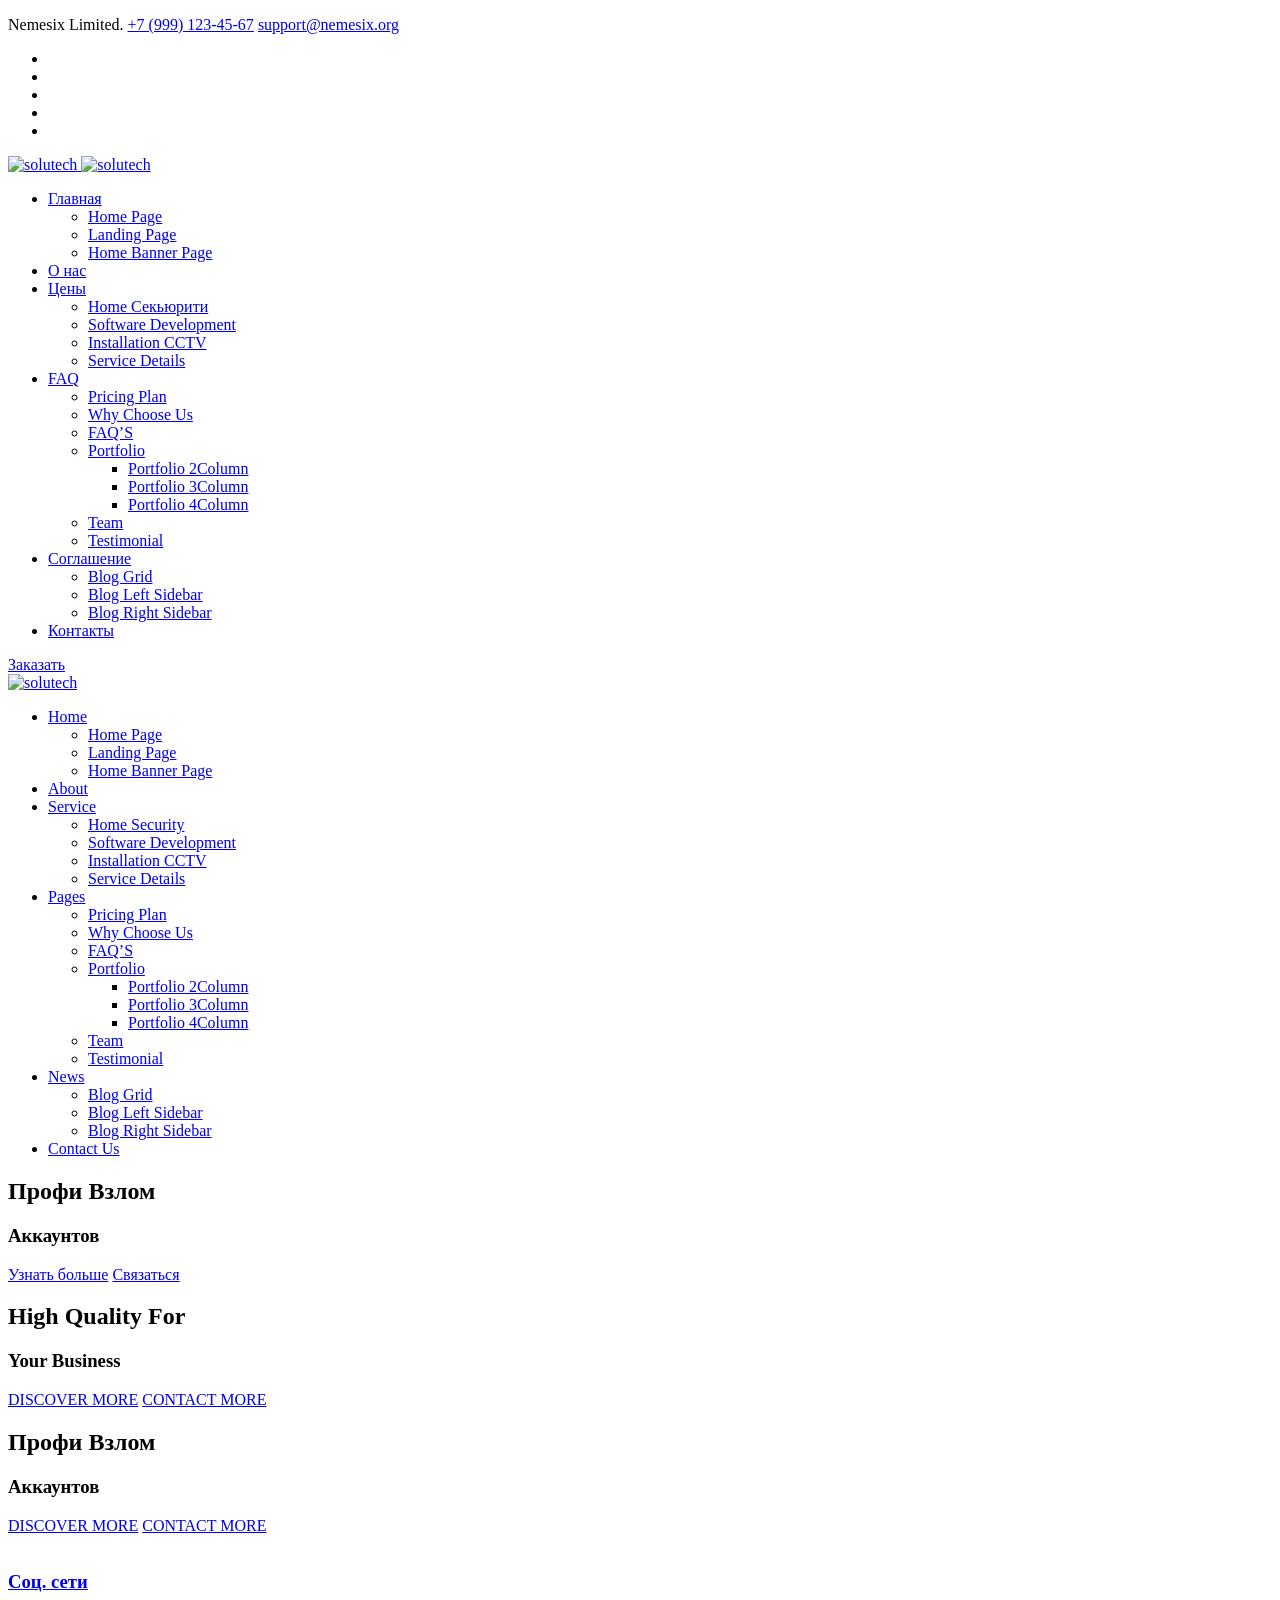
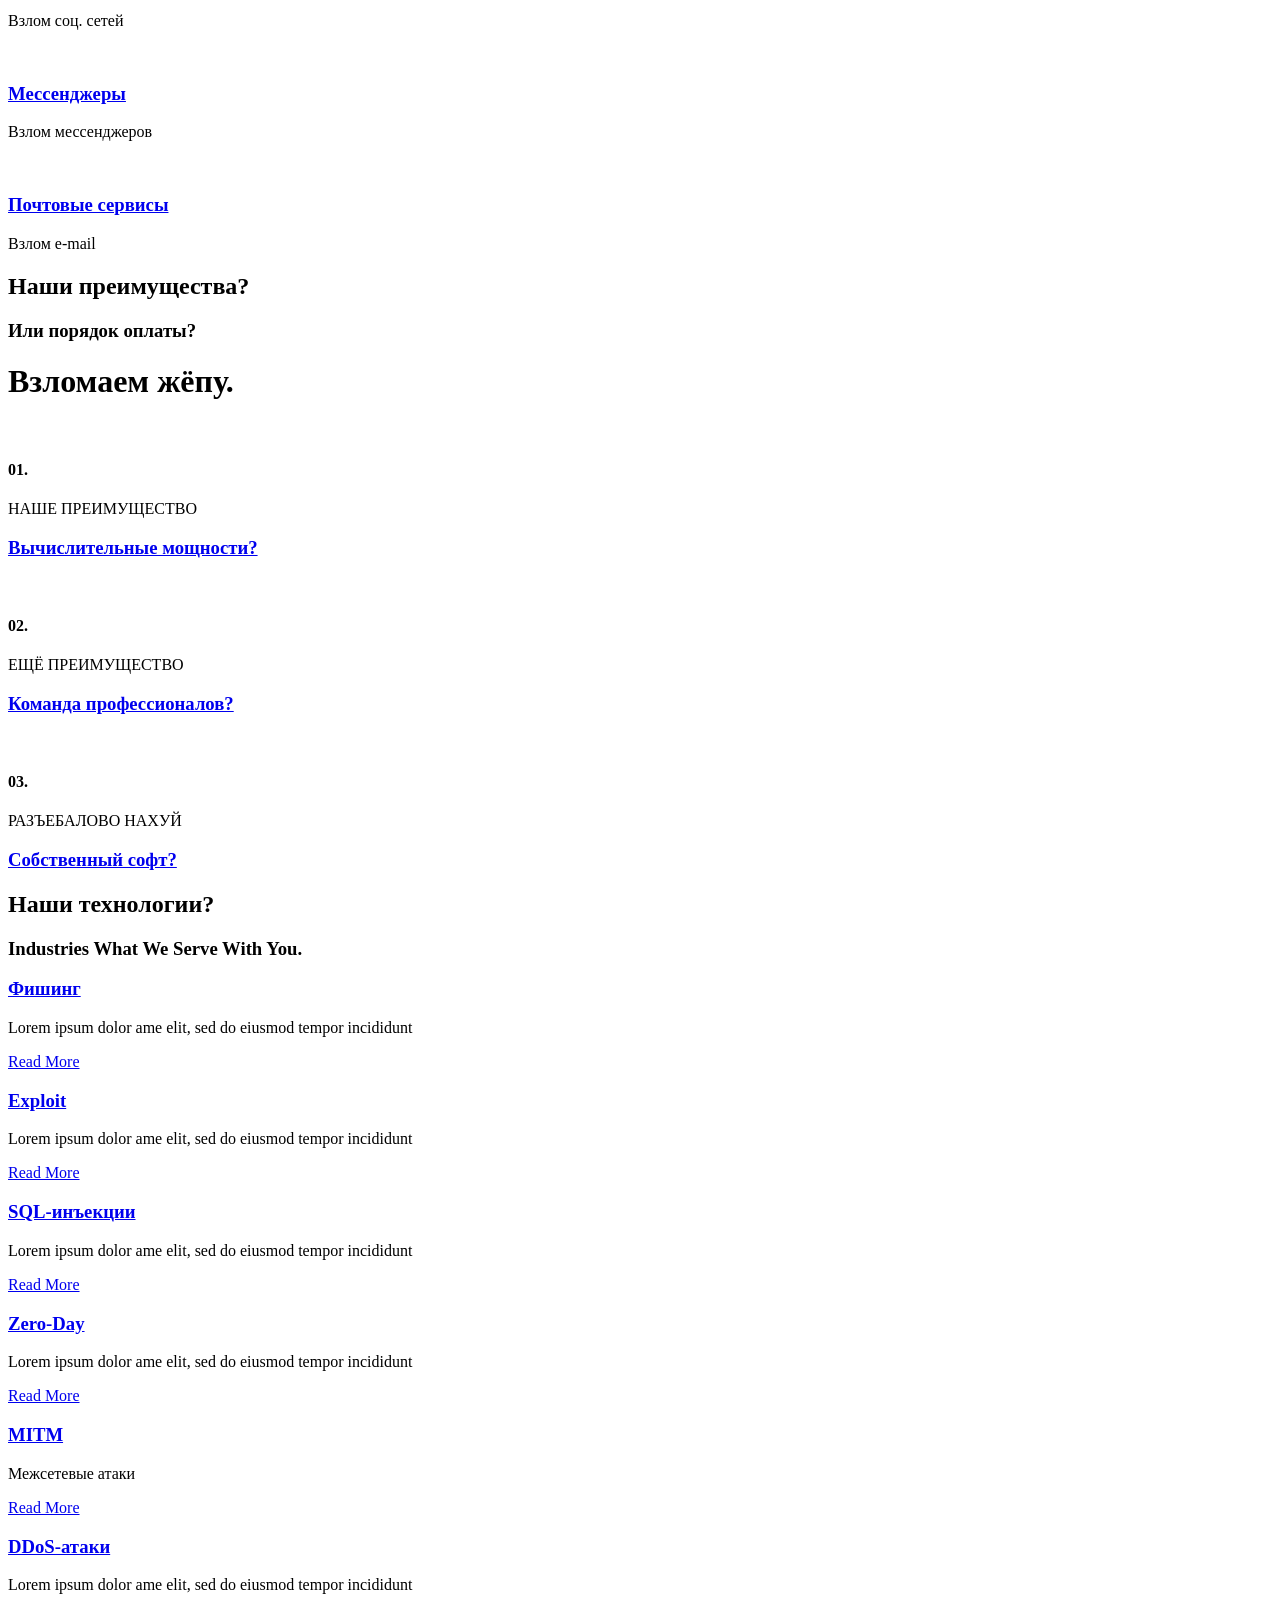
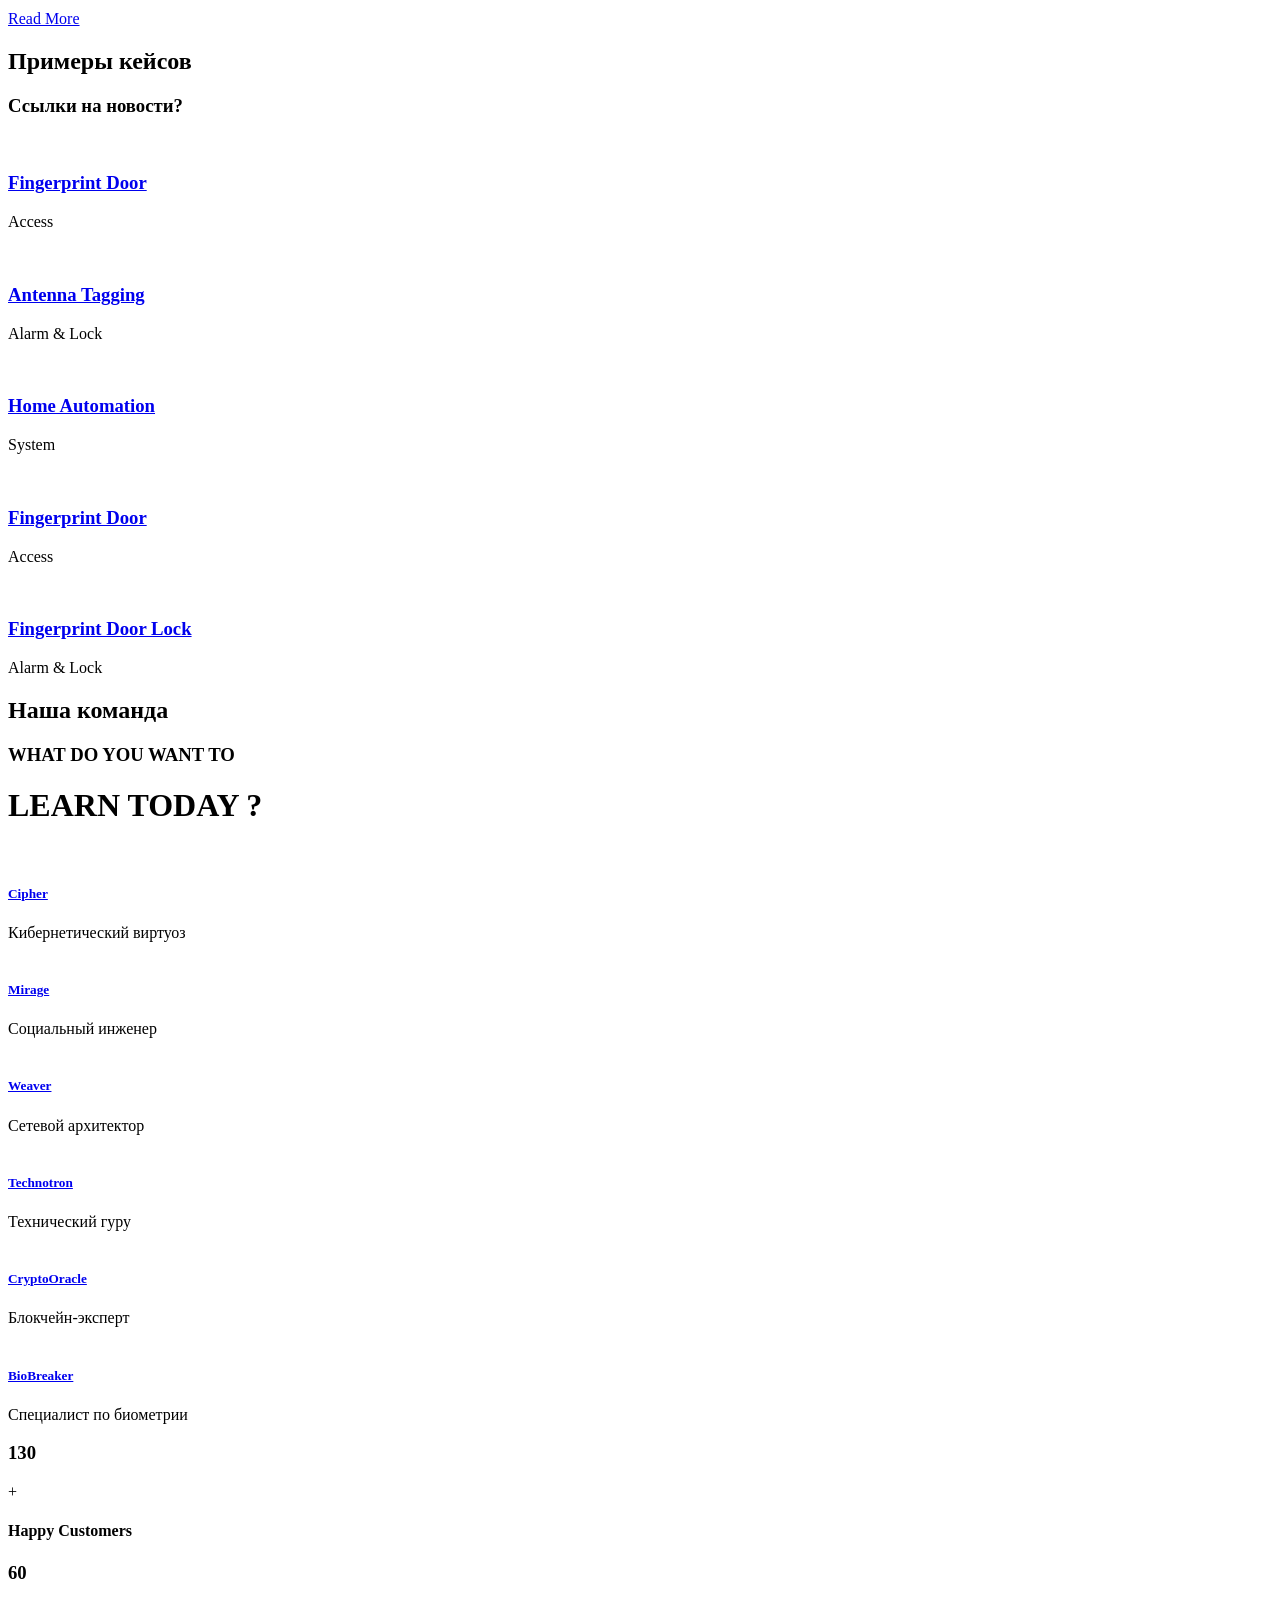
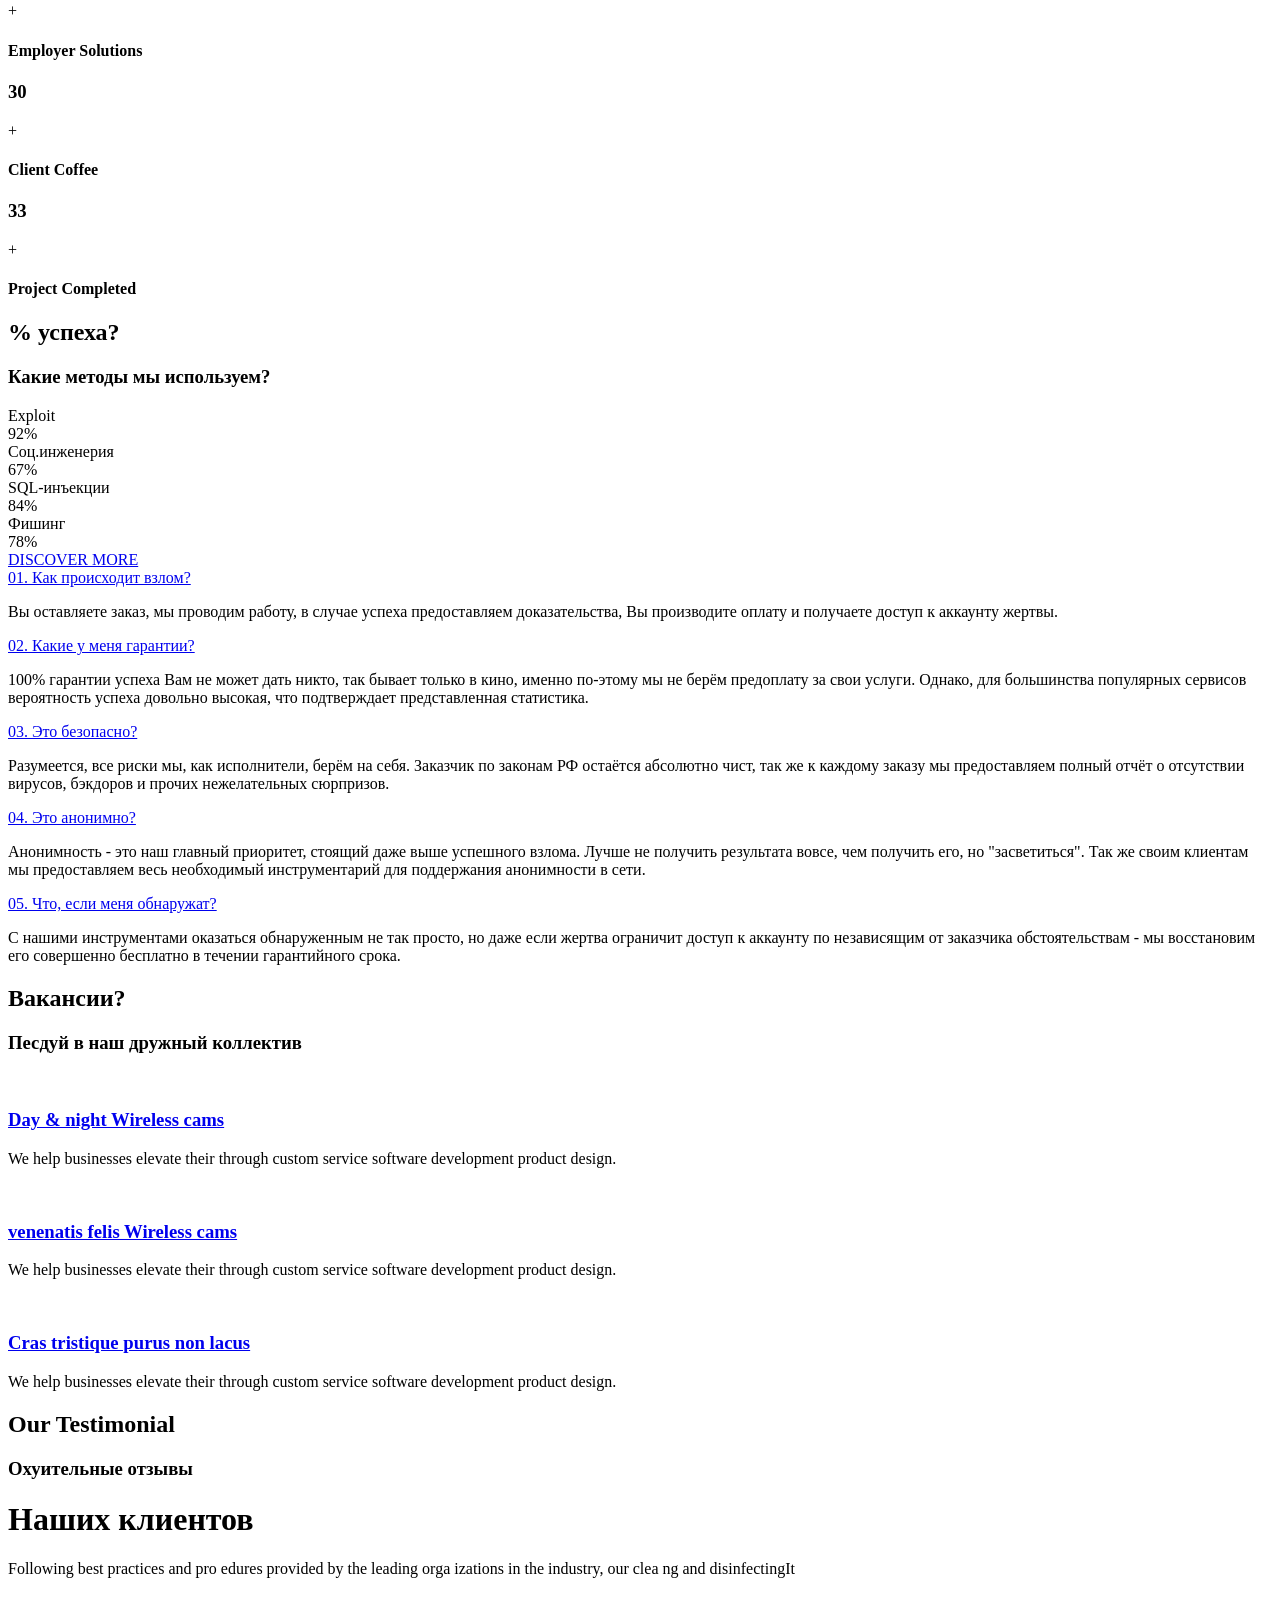
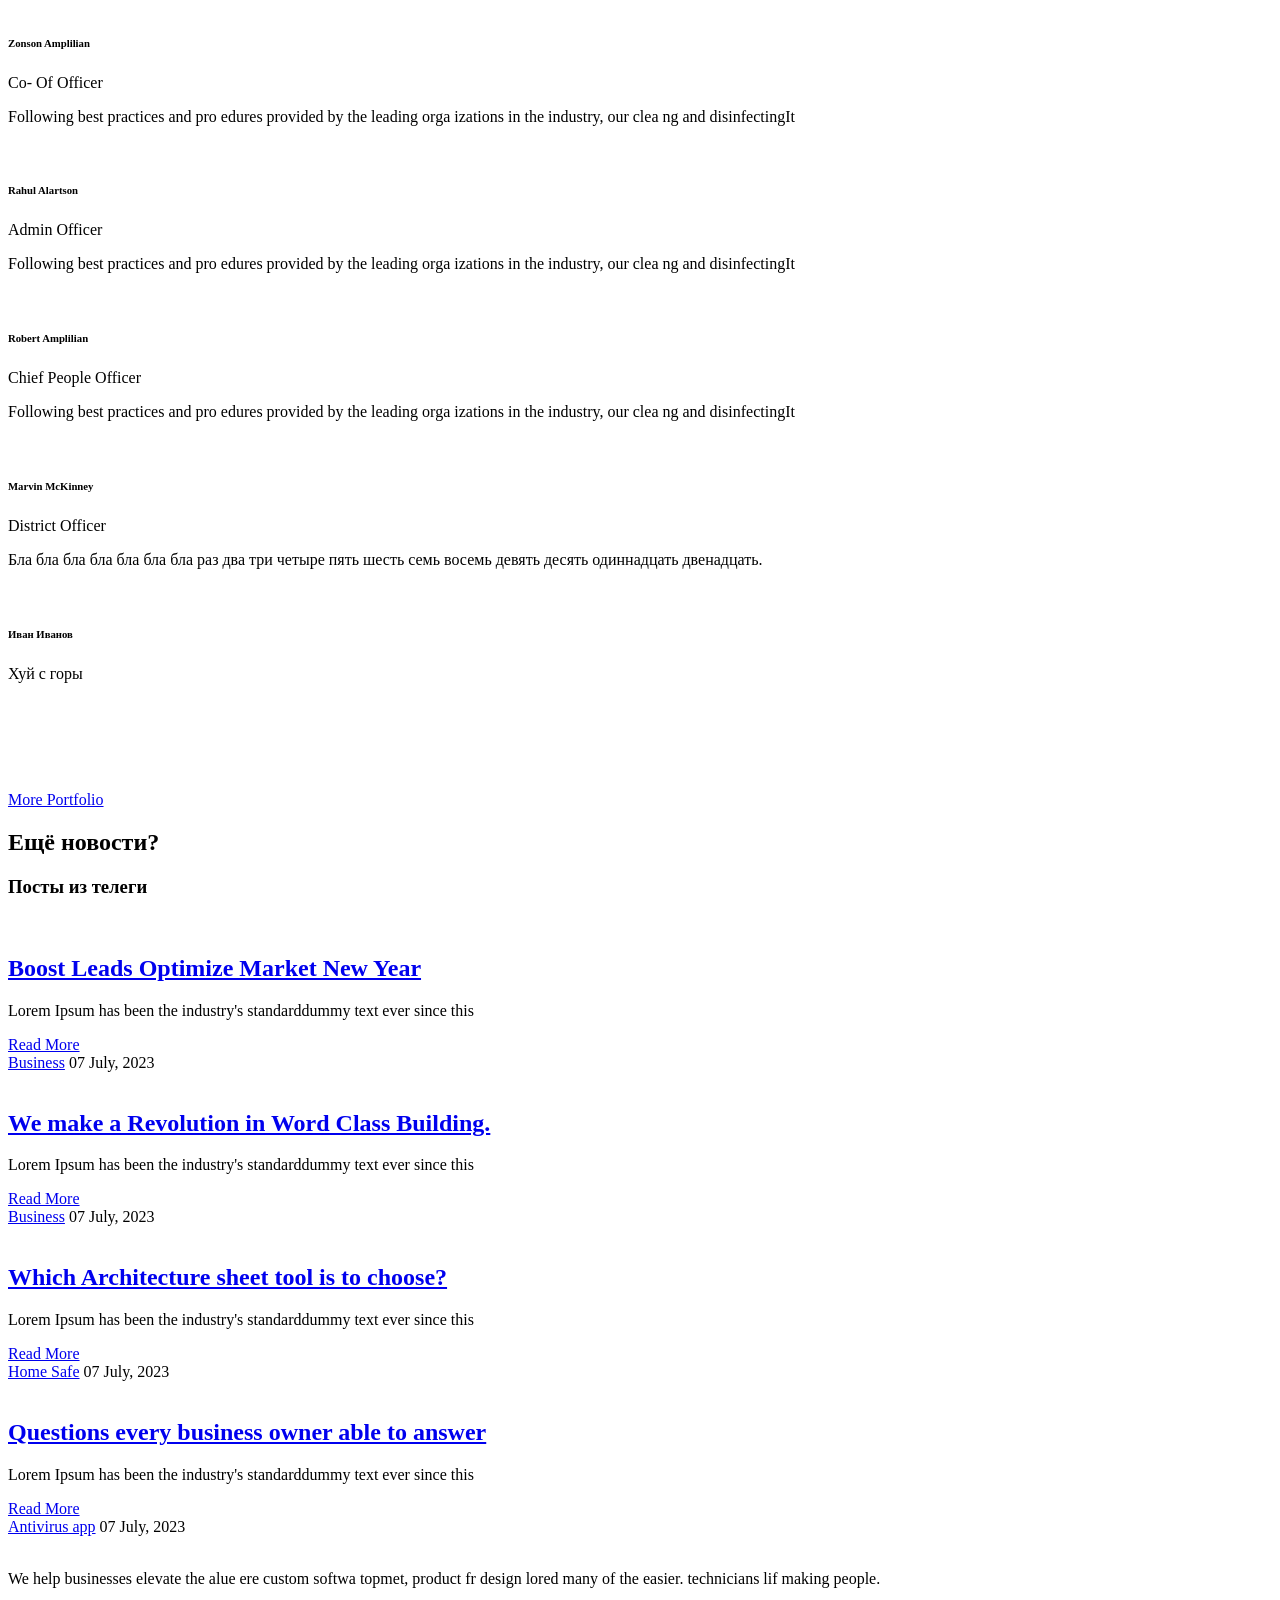
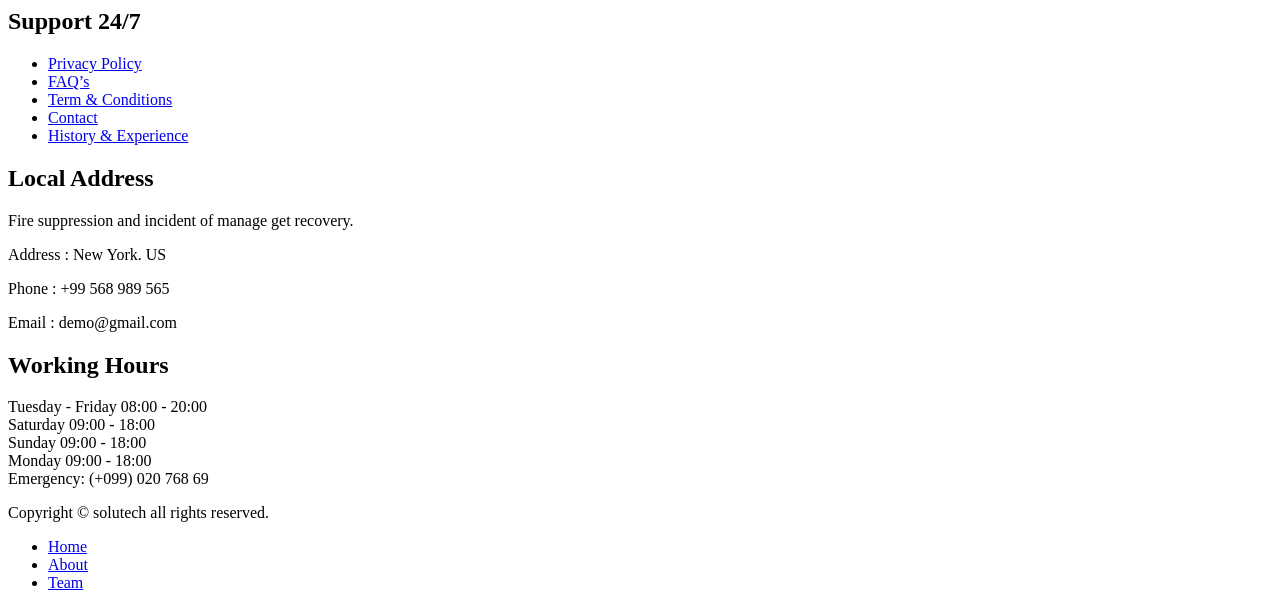
==== index.html @ f7e3a4f8 "Create index.html" ====
<!DOCTYPE HTML>
<html lang="en-US">
    <head>
		<meta charset="UTF-8">
		<meta http-equiv="x-ua-compatible" content="ie=edge">
		<title>NEMESIX - Взлом аккаунтов соц. сетей и мессенджеров.</title>
		<meta name="description" content="">
		<meta name="viewport" content="width=device-width, initial-scale=1">
		<!-- Favicon Icon -->
        <link rel="icon"  type="image/png" href="assets/images/favicon.png">		
        <link rel="stylesheet" type="text/css" href="assets/css/bootstrap.min.css"/>
        <link rel="stylesheet" type="text/css" href="venobox/venobox.css"/>
        <link rel="stylesheet" type="text/css" href="assets/css/plugin_theme_css.css"/>
        <link rel="stylesheet" type="text/css" href="assets/css/style.css"/>        
		<link rel="stylesheet" type="text/css" href="style.css"/>
		<link rel="stylesheet" type="text/css" href="assets/css/responsive.css"/>
		<!-- modernizr js -->	
        <script src="assets/js/vendor/modernizr-2.8.3.min.js"></script>		
		
    </head>
<body>
<div class="em40_header_area_main">
 	<!-- HEADER TOP AREA -->
	<div class="solutech-header-top">
		<div class="container">
			<div class="row">
				<div class="col-xs-12 col-lg-9 col-xl-9 col-md-9 col-sm-12">
					<div class="top-address text-left">
						<p>
							<span><i class="fas fa-home"></i>Nemesix Limited.</span>
							<a href="#"><i class="fas fa-phone-alt"></i>+7 (999) 123-45-67</a>
							<a href="#"><i class="fas fa-envelope"></i>support@nemesix.org</a>
						</p>
					</div>
				</div>
				<!-- TOP RIGHT -->
				<div class="col-xs-12 col-lg-3 col-xl-3 col-md-3 col-sm-12 ">
					<div class="top-right-menu">
						<ul class="social-icons text-right text_m_center">
							<li><a href="#"><i class="fas fa-phone-alt"></i></a></li>
							<li><a href="#"><i class="fab fa-vk"></i></a></li>
							<li><a href="#"><i class="fab fa-telegram"></i></a></li>
							<li><a href="#"><i class="fab fa-rocketchat"></i></a></li>
							<li><a href="#"><i class="fas fa-envelope"></i></a></li>								
						</ul>
					</div>
				</div>	
			</div>		
		</div>
	</div>
    <!-- END HEADER TOP AREA -->
	<div class="tx_top2_relative">
		<div class="">
			<div class="tx_relative_m">
				<div class="">  
					<div class="mainmenu_width_tx  ">
						<div class="solutech-main-menu one_page hidden-xs hidden-sm witr_h_h10">
							<div class="solutech_nav_area scroll_fixed postfix">
								<div class="container">
									<div class="row logo-left">				
										<!-- LOGO -->
										<div class="col-md-3 col-sm-3 col-xs-4">
											<div class="logo">
												<a class="main_sticky_main_l" href="index.html" title="solutech">
													<img src="assets/images/logo.png" alt="solutech">
												</a>
												<a class="main_sticky_l" href="index.html" title="solutech">
													<img src="assets/images/logo2.png" alt="solutech">
												</a>
											</div>	  
										</div>
										<div class="col-md-9 col-sm-9 col-xs-8">
											<nav class="solutech_menu main-search-menu">					
												<ul class="sub-menu">
													<li class="menu-item-has-children">
														<a href="#">Главная</a>
														<ul class="sub-menu">
															<li><a href="index.html">Home Page</a></li>
															<li><a href="index-2.html">Landing Page</a></li>
															<li><a href="index-3.html">Home Banner Page</a></li>
														</ul>
													</li>
													<li><a href="about.html">О нас</a></li>
													<li class="menu-item-has-children">
														<a href="#">Цены</a>
														<ul class="sub-menu">
															<li><a href="home-security.html">Home Секьюрити</a></li>
															<li><a href="software-development.html">Software Development</a></li>
															<li><a href="installation.html">Installation CCTV</a></li>
															<li><a href="service-details.html">Service Details</a></li>
														</ul>
													</li>
													<li class="menu-item-has-children">
														<a href="#">FAQ</a>
														<ul class="sub-menu">
															<li><a href="pricing-plan.html">Pricing Plan</a></li>
															<li><a href="why-choose-us.html">Why Choose Us</a></li>	
															<li><a href="faq.html">FAQ’S</a></li>
															<li class="menu-item-has-children">
																<a href="#">Portfolio</a>
																<ul class="sub-menu">
																	<li><a href="portfolio-2column.html">Portfolio 2Column</a></li>
																	<li><a href="portfolio-3column.html">Portfolio 3Column</a></li>
																	<li><a href="portfolio-4column.html">Portfolio 4Column</a></li>
																</ul>
															</li>
															<li><a href="team.html">Team</a></li>
															<li><a href="testimonial.html">Testimonial</a></li>
														</ul>
													</li>
													<li class="menu-item-has-children">
														<a href="#">Соглашение</a>
														<ul class="sub-menu">
															<li><a href="blog.html">Blog Grid</a></li>
															<li><a href="blog-left-sidebar.html">Blog Left Sidebar</a></li>
															<li><a href="blog-right-sidebar.html">Blog Right Sidebar</a></li>
														</ul>
													</li>
													<li><a href="contact.html">Контакты</a></li>
												</ul>
												<div class="donate-btn-header">
													<a class="dtbtn" href="#">Заказать</a>	
												</div>
											</nav>
										</div>	
									</div>
								</div>
							</div>
						</div>
					</div>
				</div> 			
			</div>
		</div> 
	</div> 
</div> 





<!-- MOBILE MENU Logo AREA -->
<div class="mobile_logo_area hidden-md hidden-lg">
	<div class="container">
		<div class="row">
			<div class="col-sm-12">
				<div class="mobile_menu_logo text-center">
					<a href="index.html" title="solutech">
						<img src="assets/images/logo.png" alt="solutech">
					</a>		
				</div>
			</div>
		</div>
	</div>
</div>

<!-- MOBILE MENU AREA -->
<div class="home-2 mbm hidden-md hidden-lg  header_area main-menu-area">
	<div class="menu_area mobile-menu">
		<nav class="solutech_menu">						
			<ul class="sub-menu">
				<li class="menu-item-has-children">
					<a href="#">Home</a>
					<ul class="sub-menu">
						<li><a href="index.html">Home Page</a></li>
						<li><a href="index-2.html">Landing Page</a></li>
						<li><a href="index-3.html">Home Banner Page</a></li>
					</ul>
				</li>
				<li><a href="about.html">About</a></li>
				<li class="menu-item-has-children">
					<a href="#">Service</a>
					<ul class="sub-menu">
						<li><a href="home-security.html">Home Security</a></li>
						<li><a href="software-development.html">Software Development</a></li>
						<li><a href="installation.html">Installation CCTV</a></li>
						<li><a href="service-details.html">Service Details</a></li>
					</ul>
				</li>
				<li class="menu-item-has-children">
					<a href="#">Pages</a>
					<ul class="sub-menu">
						<li><a href="pricing-plan.html">Pricing Plan</a></li>
						<li><a href="why-choose-us.html">Why Choose Us</a></li>	
						<li><a href="faq.html">FAQ’S</a></li>
						<li class="menu-item-has-children">
							<a href="#">Portfolio</a>
							<ul class="sub-menu">
								<li><a href="portfolio-2column.html">Portfolio 2Column</a></li>
								<li><a href="portfolio-3column.html">Portfolio 3Column</a></li>
								<li><a href="portfolio-4column.html">Portfolio 4Column</a></li>
							</ul>
						</li>
						<li><a href="team.html">Team</a></li>
						<li><a href="testimonial.html">Testimonial</a></li>
					</ul>
				</li>
				<li class="menu-item-has-children">
					<a href="#">News</a>
					<ul class="sub-menu">
						<li><a href="blog.html">Blog Grid</a></li>
						<li><a href="blog-left-sidebar.html">Blog Left Sidebar</a></li>
						<li><a href="blog-right-sidebar.html">Blog Right Sidebar</a></li>
					</ul>
				</li>
				<li><a href="contact.html">Contact Us</a></li>
			</ul>
		</nav>	
	</div>					
</div>
<!-- END MOBILE MENU AREA  -->


			
<div class="witr_swiper_area">
	<div class="swiper-container witr_active_id5">
		<div class="swiper-wrapper">
			<div class="swiper-slide witr_swiper_height" style="background-image: url(assets/images/slider.png);">
				<div class="witr_sw_text_area text-left">
					<div class="witr_swiper_content">
						<h2>Профи<span> Взлом</span></h2>
						<h3> Аккаунтов</h3>
						<!-- btn gradient style -->
						<div class="slider_btn">
							<div class="witr_btn_style">
								<div class="witr_btn_sinner">
									<a class="witr_btn" href="#">Узнать больше</a>
									<a class="witr_btn active recpwit" href="#">Связаться</a>
								</div>
							</div>
						</div>
					</div>
					<div class="slider_vd_icon">
						<div class="slider_vd_icon_inner">
							<a class="tx_svd_icon recpwit video-popup video-vemo-icon venobox vbox-item" data-vbtype="youtube" data-autoplay="true" href="https://youtu.be/BS4TUd7FJSg"><i class="fas fa-play"></i></a>
						</div>
					</div>
				</div>
			</div>
			<div class="swiper-slide witr_swiper_height" style="background-image: url(assets/images/slider-2.png);">
				<div class="witr_sw_text_area text-left">
					<div class="witr_swiper_content">
						<h2>High Quality  For</h2>
						<h3>Your  <span> Business</span></h3>
						<!-- btn gradient style -->
						<div class="slider_btn">
							<div class="witr_btn_style">
								<div class="witr_btn_sinner">
									<a class="witr_btn" href="#">DISCOVER MORE</a>
									<a class="witr_btn active recpwit" href="#">CONTACT MORE</a>
								</div>
							</div>
						</div>
					</div>
					<div class="slider_vd_icon">
						<div class="slider_vd_icon_inner">
							<a class="tx_svd_icon recpwit video-popup video-vemo-icon venobox vbox-item" data-vbtype="youtube" data-autoplay="true" href="https://youtu.be/BS4TUd7FJSg"><i class="fas fa-play"></i></a>
						</div>
					</div>
				</div>
			</div>
			<div class="swiper-slide witr_swiper_height" style="background-image: url(assets/images/slider-3.png);">
				<div class="witr_sw_text_area text-left">
					<div class="witr_swiper_content">
						<h2>Профи<span> Взлом</span></h2>
						<h3> Аккаунтов</h3>
						<!-- btn gradient style -->
						<div class="slider_btn">
							<div class="witr_btn_style">
								<div class="witr_btn_sinner">
									<a class="witr_btn" href="#">DISCOVER MORE</a>
									<a class="witr_btn active recpwit" href="#">CONTACT MORE</a>
								</div>
							</div>
						</div>
					</div>
					<div class="slider_vd_icon">
						<div class="slider_vd_icon_inner">
							<a class="tx_svd_icon recpwit video-popup video-vemo-icon venobox vbox-item" data-vbtype="youtube" data-autoplay="true" href="https://youtu.be/BS4TUd7FJSg"><i class="fas fa-play"></i></a>
						</div>
					</div>
				</div>
			</div>
		</div>
		<!-- Add Pagination -->
		<div class="swiper-scrollbar"></div>
		<div class="swiper-button-next"></div>
		<div class="swiper-button-prev"></div>					
	</div>
</div>		



<!-- solutech_features_area -->
<div class="solutech_features_area">
	<div class="container">	
		<div class="row features_bg">
			<!-- solutech_features_01 -->
			<div class="col-lg-4 col-md-6 col-sm-12 pdlf">	
				<div class="em-service2 sleft all_color_service">
					<div class="em_service_content ">
						<div class="em_single_service_text width_height_link_0 ">
							<div class="service_top_image"></div>
							<div class="text_box witr_s_flex">
								<div class="service_top_text all_icon_color">
									<div class="em-service-icon">
										<img src="assets/images/feature1.png" alt="">
									</div>			
								</div>
								<div class="em-service-inner">
									<div class="em-service-title">
										<h3><a href="#">Соц. сети</a></h3>
									</div>						
									<div class="em-service-desc">
										<p>Взлом соц. сетей </p>		
									</div>
								</div>
							</div>
						</div>
					</div>
				</div>
			</div>
			<!-- solutech_features_02 -->
			<div class="col-lg-4 col-md-6 col-sm-12 pdlf">	
				<div class="em-service2 sleft all_color_service">
					<div class="em_service_content ">
						<div class="em_single_service_text width_height_link_0 ">
							<div class="service_top_image"></div>
							<div class="text_box witr_s_flex">
								<div class="service_top_text all_icon_color">
									<div class="em-service-icon">
										<img src="assets/images/feature2.png" alt="">
									</div>			
								</div>
								<div class="em-service-inner">
									<div class="em-service-title">
										<h3><a href="#">Мессенджеры</a></h3>
									</div>						
									<div class="em-service-desc">
										<p>Взлом мессенджеров </p>		
									</div>
								</div>
							</div>
						</div>
					</div>
				</div>
			</div>
			<!-- solutech_features_03 -->
			<div class="col-lg-4 col-md-6 col-sm-12 pdlf">	
				<div class="em-service2 sleft all_color_service border_lf">
					<div class="em_service_content ">
						<div class="em_single_service_text width_height_link_0 ">
							<div class="service_top_image"></div>
							<div class="text_box witr_s_flex">
								<div class="service_top_text all_icon_color">
									<div class="em-service-icon">
										<img src="assets/images/feature3.png" alt="">
									</div>			
								</div>
								<div class="em-service-inner">
									<div class="em-service-title">
										<h3><a href="#">Почтовые сервисы</a></h3>
									</div>						
									<div class="em-service-desc">
										<p>Взлом e-mail </p>		
									</div>
								</div>
							</div>
						</div>
					</div>
				</div>
			</div>
		</div>
	</div>
</div>


<!-- solutech_about_area -->
<div class="solutech_about_area">
	<div class="container">	
		<div class="row">
			<div class="col-lg-12">
				<div class="witr_section_title">
					<div class="witr_section_title_inner text-center">
						<h2>Наши преимущества?</h2>		
						<h3>Или порядок оплаты?</h3>		
						<h1>Взломаем жёпу.</h1>		
					</div>
				</div>
			</div>
		</div>
		<div class="witr_pslide3 all_pslides_color ps1 ps3 service_active">
			<div class="witr_cslide3_idany service_top">
				<!-- solutech_serivce_01 -->
				<div class="item_pos col-lg-12">	
					<div class="witr_single_pslide">	
						<div class="witr_pslide_image">
							<img src="assets/images/service-img-1.jpg" alt="">
						</div>			
						<div class="witr_content_pslide_text">
							<div class="witr_number_pslide">
								<h4>01.</h4>
							</div>
							<div class="witr_content_pslide">
								<p>НАШЕ ПРЕИМУЩЕСТВО </p>		
								<h3><a href="#">Вычислительные мощности?</a></h3>
							</div>
							<div class="witr_pslide_custom">	
								<a href="#"><span class="ti-arrow-right"></span></a>
							</div>
						</div>	
					</div> 
				</div>
				<!-- solutech_serivce_02 -->
				<div class="item_pos col-lg-12">	
					<div class="witr_single_pslide">	
						<div class="witr_pslide_image">
							<img src="assets/images/service-img-2.jpg" alt="">
						</div>			
						<div class="witr_content_pslide_text">
							<div class="witr_number_pslide">
								<h4>02.</h4>
							</div>
							<div class="witr_content_pslide">
								<p>ЕЩЁ ПРЕИМУЩЕСТВО </p>		
								<h3><a href="#">Команда профессионалов?</a></h3>
							</div>
							<div class="witr_pslide_custom">	
								<a href="#"><span class="ti-arrow-right"></span></a>
							</div>
						</div>	
					</div> 
				</div>
				<!-- solutech_serivce_03 -->
				<div class="item_pos col-lg-12">	
					<div class="witr_single_pslide">	
						<div class="witr_pslide_image">
							<img src="assets/images/service-img-2.jpg" alt="">
						</div>			
						<div class="witr_content_pslide_text">
							<div class="witr_number_pslide">
								<h4>03.</h4>
							</div>
							<div class="witr_content_pslide">
								<p>РАЗЪЕБАЛОВО НАХУЙ </p>		
								<h3><a href="#">Собственный софт?</a></h3>
							</div>
							<div class="witr_pslide_custom">	
								<a href="#"><span class="ti-arrow-right"></span></a>
							</div>
						</div>	
					</div> 
				</div>
			</div>
		</div>
	</div>
</div>
			
<!-- solutech_serivce_bg_area -->
<div class="solutech_serivce_area serivce_bg">
	<div class="container">	
		<div class="row">
			<div class="col-lg-12">
				<div class="witr_section_title">
					<div class="witr_section_title_inner text-center">
						<h2>Наши технологии?</h2>		
						<h3>Industries What We Serve With You.</h3>		
					</div>
				</div>
			</div>							
		</div>
		<div class="row service_top">
			<!-- solutech_serivce_bg_01 -->
			<div class="col-lg-4 col-md-6 col-sm-12">
				<div class="all_feature_color single_feature2 text-center">            
					<div class="witr_feature2">					
						<div class="witr_fea2_icon_top">
							<i class=" aprova-website-1"></i>					
						</div>
						<h3><a href="#">Фишинг </a></h3>
						<p>Lorem ipsum dolor ame elit, sed do eiusmod tempor incididunt  </p>		
						<div class="witr_feature_btn2">
							<a class="witr_btn_all_color" href="#">Read More</a>
						</div>
						<div class="witr_feature2_icon">						
							<i class=" aprova-website-1"></i>	
						</div>					
					</div> 	   
				</div>
			</div>
			<!-- solutech_serivce_bg_02 -->
			<div class="col-lg-4 col-md-6 col-sm-12">
				<div class="all_feature_color single_feature2 text-center">            
					<div class="witr_feature2">					
						<div class="witr_fea2_icon_top">
							<i class=" aprova-landing"></i>				
						</div>
						<h3><a href="#">Exploit</a></h3>
						<p>Lorem ipsum dolor ame elit, sed do eiusmod tempor incididunt  </p>		
						<div class="witr_feature_btn2">
							<a class="witr_btn_all_color" href="#">Read More</a>
						</div>
						<div class="witr_feature2_icon">						
							<i class=" aprova-landing"></i>
						</div>					
					</div> 	   
				</div>
			</div>
			<!-- solutech_serivce_bg_03 -->
			<div class="col-lg-4 col-md-6 col-sm-12">
				<div class="all_feature_color single_feature2 text-center">            
					<div class="witr_feature2">					
						<div class="witr_fea2_icon_top">
							<i class="aprova aprova-analysis"></i>			
						</div>
						<h3><a href="#">SQL-инъекции </a></h3>
						<p>Lorem ipsum dolor ame elit, sed do eiusmod tempor incididunt  </p>		
						<div class="witr_feature_btn2">
							<a class="witr_btn_all_color" href="#">Read More</a>
						</div>
						<div class="witr_feature2_icon">						
							<i class="aprova aprova-analysis"></i>
						</div>					
					</div> 	   
				</div>
			</div>
			<!-- solutech_serivce_bg_04 -->
			<div class="col-lg-4 col-md-6 col-sm-12">
				<div class="all_feature_color single_feature2 text-center">            
					<div class="witr_feature2">					
						<div class="witr_fea2_icon_top">
							<i class="aprova aprova-bitcoin-1"></i>			
						</div>
						<h3><a href="#">Zero-Day</a></h3>
						<p>Lorem ipsum dolor ame elit, sed do eiusmod tempor incididunt  </p>		
						<div class="witr_feature_btn2">
							<a class="witr_btn_all_color" href="#">Read More</a>
						</div>
						<div class="witr_feature2_icon">						
							<i class="aprova aprova-bitcoin-1"></i>
						</div>					
					</div> 	   
				</div>
			</div>
			<!-- solutech_serivce_bg_05 -->
			<div class="col-lg-4 col-md-6 col-sm-12">
				<div class="all_feature_color single_feature2 text-center">            
					<div class="witr_feature2">					
						<div class="witr_fea2_icon_top">
							<i class="aprova aprova-startup"></i>				
						</div>
						<h3><a href="#">MITM</a></h3>
						<p>Межсетевые атаки  </p>		
						<div class="witr_feature_btn2">
							<a class="witr_btn_all_color" href="#">Read More</a>
						</div>
						<div class="witr_feature2_icon">						
							<i class="aprova aprova-startup"></i>
						</div>					
					</div> 	   
				</div>
			</div>
			<!-- solutech_serivce_bg_06 -->
			<div class="col-lg-4 col-md-6 col-sm-12">
				<div class="all_feature_color single_feature2 text-center">            
					<div class="witr_feature2">					
						<div class="witr_fea2_icon_top">
							<i class="aprova aprova-bitcoin-6"></i>					
						</div>
						<h3><a href="#">DDoS-атаки</a></h3>
						<p>Lorem ipsum dolor ame elit, sed do eiusmod tempor incididunt  </p>		
						<div class="witr_feature_btn2">
							<a class="witr_btn_all_color" href="#">Read More</a>
						</div>
						<div class="witr_feature2_icon">						
							<i class="aprova aprova-bitcoin-6"></i>
						</div>					
					</div> 	   
				</div>
			</div>
		</div>
	</div>
</div>

<!-- solutech_project_area -->
<div class="solutech_project_area">
	<div class="containers">	
		<div class="row">
			<div class="col-lg-12">
				<div class="witr_section_title">
					<div class="witr_section_title_inner text-center">
						<h2> Примеры кейсов</h2>		
						<h3>Ссылки на новости?</h3>		
					</div>
				</div>
			</div>
		</div>
		<div class="witr_pslide all_pslides_color ps1 service_active">
			<div class="witr_islidess_slick witr_cslide_idany project_top">
				<!-- solutech_project_01 -->
				<div class="item_pos col-lg-12">	
					<div class="witr_single_pslide">	
						<div class="witr_pslide_image">
							<img src="assets/images/project-thumb-02.jpg" alt="">
						</div>
						<div class="witr_pslide_custom">	
							<a href="#"><span class="ti-arrow-right"></span></a>
						</div>
						<div class="witr_content_pslide_text">
							<div class="witr_content_pslide">
								<h3><a href="#">Fingerprint Door </a></h3>
								<p>Access </p>		
							</div>
						</div>	
					</div> 
				</div>
				<!-- solutech_project_02 -->
				<div class="item_pos col-lg-12">	
					<div class="witr_single_pslide">	
						<div class="witr_pslide_image">
							<img src="assets/images/project-thumb-03.jpg" alt="">
						</div>
						<div class="witr_pslide_custom">	
							<a href="#"><span class="ti-arrow-right"></span></a>
						</div>
						<div class="witr_content_pslide_text">
							<div class="witr_content_pslide">
								<h3><a href="#">Antenna Tagging</a></h3>
								<p>Alarm & Lock  </p>		
							</div>
						</div>	
					</div> 
				</div>
				<!-- solutech_project_03 -->
				<div class="item_pos col-lg-12">	
					<div class="witr_single_pslide">	
						<div class="witr_pslide_image">
							<img src="assets/images/project-thumb-04.jpg" alt="">
						</div>
						<div class="witr_pslide_custom">	
							<a href="#"><span class="ti-arrow-right"></span></a>
						</div>
						<div class="witr_content_pslide_text">
							<div class="witr_content_pslide">
								<h3><a href="#">Home Automation </a></h3>
								<p>System  </p>		
							</div>
						</div>	
					</div> 
				</div>
				<!-- solutech_project_04 -->
				<div class="item_pos col-lg-12">	
					<div class="witr_single_pslide">	
						<div class="witr_pslide_image">
							<img src="assets/images/project-thumb-01.jpg" alt="">
						</div>
						<div class="witr_pslide_custom">	
							<a href="#"><span class="ti-arrow-right"></span></a>
						</div>
						<div class="witr_content_pslide_text">
							<div class="witr_content_pslide">
								<h3><a href="#">Fingerprint Door </a></h3>
								<p>Access </p>		
							</div>
						</div>	
					</div> 
				</div>
				<!-- solutech_project_05 -->
				<div class="item_pos col-lg-12">	
					<div class="witr_single_pslide">	
						<div class="witr_pslide_image">
							<img src="assets/images/project-thumb-05.jpg" alt="">
						</div>
						<div class="witr_pslide_custom">	
							<a href="#"><span class="ti-arrow-right"></span></a>
						</div>
						<div class="witr_content_pslide_text">
							<div class="witr_content_pslide">
								<h3><a href="#">Fingerprint Door Lock</a></h3>
								<p>Alarm & Lock  </p>		
							</div>
						</div>	
					</div> 
				</div>
			</div>
		</div>
	</div>
</div>


<!-- solutech_team_area -->
<div class="solutech_team_area">
	<div class="container">	
		<div class="row">
			<div class="col-lg-12">
				<div class="witr_section_title">
					<div class="witr_section_title_inner text-center">
						<h2>Наша команда</h2>		
						<h3>WHAT DO YOU WANT TO</h3>		
						<h1>LEARN TODAY ?</h1>		
					</div>
				</div>
			</div>
		</div>
		<div class="row team_top">
			<!-- solutech_team_01 -->
			<div class="col-lg-4 col-md-6 col-sm-12">
				<div class="em-team all_color_team ">
					<div class="em-team-one">	
						<div class="em-team-content-image-inner">	
							<div class="em-team-content-image">
								<img src="assets/images/team-01.png" alt="">
							</div>	
						</div>
						<div class="em-team-content-waraper all_content_bg_color">
							<div class="em-team-content-title-inner">
								<div class="em-content-title">
									<h5><a href="#">Cipher</a></h5>
								</div>
							</div>
							<div class="em-team-content-subtitle-inner">
								<div class="em-content-subtitle">
									<span>Кибернетический виртуоз</span>
								</div>
							</div>
							<div class="em-team-content-socials-inner">
								<div class="em-team-content-socials all_team_s_color">	
									<a href="#"><i class="fab fa-rocketchat"></i></a>		
									<a href="#"><i class="fab fa-telegram"></i></a>		
									<a href="#"><i class="fas fa-envelope"></i></a>		
								</div>
							</div>	
						</div>
					</div>
				</div>
			</div>
			<!-- solutech_team_02 -->
			<div class="col-lg-4 col-md-6 col-sm-12">
				<div class="em-team all_color_team ">
					<div class="em-team-one">	
						<div class="em-team-content-image-inner">	
							<div class="em-team-content-image">
								<img src="assets/images/team-02.png" alt="">
							</div>	
						</div>
						<div class="em-team-content-waraper all_content_bg_color">
							<div class="em-team-content-title-inner">
								<div class="em-content-title">
									<h5><a href="#">Mirage</a></h5>
								</div>
							</div>
							<div class="em-team-content-subtitle-inner">
								<div class="em-content-subtitle">
									<span>Социальный инженер</span>
								</div>
							</div>
							<div class="em-team-content-socials-inner">
								<div class="em-team-content-socials all_team_s_color">			
									<a href="#"><i class="fab fa-rocketchat"></i></a>		
									<a href="#"><i class="fab fa-telegram"></i></a>		
									<a href="#"><i class="fas fa-envelope"></i></a>			
								</div>
							</div>							
						</div>
					</div>
				</div>
			</div>
			<!-- solutech_team_03 -->
			<div class="col-lg-4 col-md-6 col-sm-12">
				<div class="em-team all_color_team ">
					<div class="em-team-one">	
						<div class="em-team-content-image-inner">	
							<div class="em-team-content-image">
								<img src="assets/images/team-03.png" alt="">
							</div>	
						</div>
						<div class="em-team-content-waraper all_content_bg_color">
							<div class="em-team-content-title-inner">
								<div class="em-content-title">
									<h5><a href="#">Weaver</a></h5>
								</div>
							</div>
							<div class="em-team-content-subtitle-inner">
								<div class="em-content-subtitle">
									<span>Сетевой архитектор</span>
								</div>
							</div>
							<div class="em-team-content-socials-inner">
								<div class="em-team-content-socials all_team_s_color">			
									<a href="#"><i class="fab fa-rocketchat"></i></a>		
									<a href="#"><i class="fab fa-telegram"></i></a>		
									<a href="#"><i class="fas fa-envelope"></i></a>		
								</div>
							</div>							
						</div>
					</div>
				</div>
			</div>
			<!-- solutech_team_04 -->
			<div class="col-lg-4 col-md-6 col-sm-12">
				<div class="em-team all_color_team ">
					<div class="em-team-one">	
						<div class="em-team-content-image-inner">	
							<div class="em-team-content-image">
								<img src="assets/images/team-04.png" alt="">
							</div>	
						</div>
						<div class="em-team-content-waraper all_content_bg_color">
							<div class="em-team-content-title-inner">
								<div class="em-content-title">
									<h5><a href="#">Technotron</a></h5>
								</div>
							</div>
							<div class="em-team-content-subtitle-inner">
								<div class="em-content-subtitle">
									<span>Технический гуру</span>
								</div>
							</div>
							<div class="em-team-content-socials-inner">
								<div class="em-team-content-socials all_team_s_color">			
									<a href="#"><i class="fab fa-rocketchat"></i></a>		
									<a href="#"><i class="fab fa-telegram"></i></a>		
									<a href="#"><i class="fas fa-envelope"></i></a>		
								</div>
							</div>							
						</div>
					</div>
				</div>
			</div>
			<!-- solutech_team_05 -->
			<div class="col-lg-4 col-md-6 col-sm-12">
				<div class="em-team all_color_team ">
					<div class="em-team-one">	
						<div class="em-team-content-image-inner">	
							<div class="em-team-content-image">
								<img src="assets/images/team-05.png" alt="">
							</div>	
						</div>
						<div class="em-team-content-waraper all_content_bg_color">
							<div class="em-team-content-title-inner">
								<div class="em-content-title">
									<h5><a href="#">CryptoOracle</a></h5>
								</div>
							</div>
							<div class="em-team-content-subtitle-inner">
								<div class="em-content-subtitle">
									<span>Блокчейн-эксперт</span>
								</div>
							</div>
							<div class="em-team-content-socials-inner">
								<div class="em-team-content-socials all_team_s_color">			
									<a href="#"><i class="fab fa-rocketchat"></i></a>		
									<a href="#"><i class="fab fa-telegram"></i></a>		
									<a href="#"><i class="fas fa-envelope"></i></a>		
								</div>
							</div>							
						</div>
					</div>
				</div>
			</div>
			<!-- solutech_team_06 -->
			<div class="col-lg-4 col-md-6 col-sm-12">
				<div class="em-team all_color_team ">
					<div class="em-team-one">	
						<div class="em-team-content-image-inner">	
							<div class="em-team-content-image">
								<img src="assets/images/team-06.png" alt="">
							</div>	
						</div>
						<div class="em-team-content-waraper all_content_bg_color">
							<div class="em-team-content-title-inner">
								<div class="em-content-title">
									<h5><a href="#">BioBreaker</a></h5>
								</div>
							</div>
							<div class="em-team-content-subtitle-inner">
								<div class="em-content-subtitle">
									<span>Специалист по биометрии</span>
								</div>
							</div>
							<div class="em-team-content-socials-inner">
								<div class="em-team-content-socials all_team_s_color">			
									<a href="#"><i class="fab fa-rocketchat"></i></a>		
									<a href="#"><i class="fab fa-telegram"></i></a>		
									<a href="#"><i class="fas fa-envelope"></i></a>	
								</div>
							</div>							
						</div>
					</div>
				</div>
			</div>
		</div>
	</div>
</div>


<!-- solutech_counter_area -->
<div class="solutech_counter_area">
	<div class="container counter_bg">	
		<div class="row">
			<!-- desicat_counter_01 -->
			<div class="col-lg-3 col-md-6 col-sm-12">
				<div class="witr_counter_single all_counter_color">
					<div class="witr_custom_icon">
						<i class="icofont-man-in-glasses"></i>
					</div>
					<div class="witr_counter_number_inn">
						<h3 class="counter">130</h3>				
						<span>+</span>
						<h4>Happy Customers </h4>		
					</div> 
				</div>
			</div>
			<!-- desicat_counter_02 -->
			<div class="col-lg-3 col-md-6 col-sm-12">
				<div class="witr_counter_single all_counter_color">
					<div class="witr_custom_icon">
						<i class="icofont-automation"></i>
					</div>	
					<div class="witr_counter_number_inn">
						<h3 class="counter">60</h3>				
						<span>+</span>
						<h4>Employer Solutions</h4>		
					</div> 	
				</div>
			</div>
			<!-- desicat_counter_03 -->
			<div class="col-lg-3 col-md-6 col-sm-12">
				<div class="witr_counter_single all_counter_color">
					<div class="witr_custom_icon">
						<i class="icofont-money"></i>
					</div>	
					<div class="witr_counter_number_inn">
						<h3 class="counter">30</h3>				
						<span>+</span>
						<h4>Client Coffee</h4>		
					</div> 	
				</div>
			</div>
			<!-- desicat_counter_04 -->
			<div class="col-lg-3 col-md-6 col-sm-12">
				<div class="witr_counter_single all_counter_color">
					<div class="witr_custom_icon">
						<i class="icofont-checked"></i>
					</div>	
					<div class="witr_counter_number_inn">
						<h3 class="counter">33</h3>				
						<span>+</span>
						<h4>Project Completed</h4>		
					</div> 	
				</div>
			</div>
		</div>
	</div>
</div>


<!-- single_next_work_area -->
<div class="single_faq_bg_area faq_area">
	<div class="container">
		<div class="row">
			<div class="col-lg-6 col-md-10 col-sm-12">
				<div class="witr_section_title">
					<div class="witr_section_title_inner text-left">
						<h2>% успеха?</h2>		
						<h3>Какие методы мы используем?</h3>		
					</div>
				</div>
				<div class="witr_single_progress">
					<div class="witr_title2">
						<span class="witr_label">Exploit </span>	
					</div>		
					<div class="progress witr_progress-style2">
						<div class="progress-bar wow fadeInLeft " data-wow-duration="1.5s" data-wow-delay="0.2s" style="width: 92%;">
							<span class="witr_percent">92%</span>					
						</div>
					</div>				
				</div>
				<div class="witr_single_progress">
					<div class="witr_title2">
						<span class="witr_label">Соц.инженерия </span>	
					</div>		
					<div class="progress witr_progress-style2">
						<div class="progress-bar wow fadeInLeft" data-wow-duration="1.5s" data-wow-delay="0.2s" style="width: 67%;">
							<span class="witr_percent">67%</span>					
						</div>
					</div>				
				</div>
				<div class="witr_single_progress">
					<div class="witr_title2">
						<span class="witr_label">SQL-инъекции </span>	
					</div>		
					<div class="progress witr_progress-style2">
						<div class="progress-bar wow fadeInLeft" data-wow-duration="1.5s" data-wow-delay="0.2s" style="width: 84%;">
							<span class="witr_percent">84%</span>					
						</div>
					</div>				
				</div>
				<div class="witr_single_progress">
					<div class="witr_title2">
						<span class="witr_label">Фишинг </span>	
					</div>		
					<div class="progress witr_progress-style2">
						<div class="progress-bar wow fadeInLeft " data-wow-duration="1.5s" data-wow-delay="0.2s" style="width: 78%;">
							<span class="witr_percent">78%</span>					
						</div>
					</div>				
				</div>
				
				<div class="witr_button_area button2">
					<div class="witr_btn_style mr">
						<div class="witr_btn_sinner">	
							<a href="#" class="witr_btn">DISCOVER MORE</a>
						</div>						
					</div>
				</div>
			</div>
			<div class="col-lg-6 col-md-12 col-sm-12">
				<div class="accordion_area">
                    <div class="faq-part">
                        <div id="accordion">
							<div class="card card-2">
								<div class="card-header witr_ac_card">
									<a href="#" class="card-link witr_ac_style" data-toggle="collapse" data-target="#collapse_242536c" aria-expanded="true">
									 01. Как происходит взлом?</a>
								</div>
								<div id="collapse_242536c" class="collapse" data-parent="#accordion">
									<p>Вы оставляете заказ, мы проводим работу, в случае успеха предоставляем доказательства, Вы производите оплату и получаете доступ к аккаунту жертвы.</p>
								</div>
							</div>
							<div class="card card-2">
								<div class="card-header witr_ac_card">
									<a href="#" class="card-link witr_ac_style" data-toggle="collapse" data-target="#collapse_9315e3d1" aria-expanded="true">
									02. Какие у меня гарантии?</a>
								</div>
								<div id="collapse_9315e3d1" class="collapse   " data-parent="#accordion">
                                    <p>100% гарантии успеха Вам не может дать никто, так бывает только в кино, именно по-этому мы не берём предоплату за свои услуги. Однако, для большинства популярных сервисов вероятность успеха довольно высокая, что подтверждает представленная статистика.</p>
								</div>
							</div> 
							<!-- card -->	
							<div class="card card-2  ">
								<div class="card-header witr_ac_card">
									<a href="#" class="card-link witr_ac_style" data-toggle="collapse" data-target="#collapse_9965145" aria-expanded="true">
									03. Это безопасно?</a>
								</div>
								<div id="collapse_9965145" class="collapse   " data-parent="#accordion">
                                     <p>Разумеется, все риски мы, как исполнители, берём на себя. Заказчик по законам РФ остаётся абсолютно чист, так же к каждому заказу мы предоставляем полный отчёт о отсутствии вирусов, бэкдоров и прочих нежелательных сюрпризов.</p>
								</div>
							</div>
							<!-- card -->	
							<div class="card card-2  ">
								<div class="card-header witr_ac_card">
									<a href="#" class="card-link witr_ac_style" data-toggle="collapse" data-target="#collapse_4b685b3" aria-expanded="true">
									 04. Это анонимно?</a>
								</div>
								<div id="collapse_4b685b3" class="collapse   " data-parent="#accordion">
									<p>Анонимность - это наш главный приоритет, стоящий даже выше успешного взлома. Лучше не получить результата вовсе, чем получить его, но "засветиться". Так же своим клиентам мы предоставляем весь необходимый инструментарий для поддержания анонимности в сети.</p>
								</div>
							</div>
							<!-- card -->	
							<div class="card card-2  ">
								<div class="card-header witr_ac_card">
									<a href="#" class="card-link witr_ac_style" data-toggle="collapse" data-target="#collapse_4b685b4" aria-expanded="true">
									05. Что, если меня обнаружат?</a>
								</div>
								<div id="collapse_4b685b4" class="collapse   " data-parent="#accordion">
									<p>С нашими инструментами оказаться обнаруженным не так просто, но даже если жертва ограничит доступ к аккаунту по независящим от заказчика обстоятельствам - мы восстановим его совершенно бесплатно в течении гарантийного срока.</p>
								</div>
							</div> 
						</div>
                    </div> 	
                </div>
			</div>
		</div>
	</div>
</div>
		
<!-- solutech_work_area -->
<div class="solutech_work_area work_area">
	<div class="container">	
		<div class="row">
			<div class="col-lg-12">
				<div class="witr_section_title">
					<div class="witr_section_title_inner text-center">
						<h2>Вакансии?</h2>		
						<h3>Песдуй в наш дружный коллектив</h3>		
					</div>
				</div>
			</div>
		</div>
		<div class="row work_top">
			<!-- solutech_process_01 -->
			<div class="col-lg-4 col-md-6 col-sm-12">
				<div class="witr_process all_process_color">
					<div class="witr_front_content">
						<div class="witr_process_image">
							<img src="assets/images/work-1.jpg" alt="">
							<div class="witr_back_process">
								<div class="witr_content_service">
									<h3><a href="#">Day & night Wireless cams</a></h3>
									<p>We help businesses elevate their through custom service software development product design. </p>
								</div>
							</div>
							<div class="witr_process_box">
								<div class="witr_process_icon">
									<i class="fas fa-plus"></i>
								</div>
								<div class="witr_process_icon2">
									<i class="fas fa-minus"></i>				
								</div>
							</div>
						</div>
					</div>
				</div>
			</div>
			<!-- solutech_process_02 -->
			<div class="col-lg-4 col-md-6 col-sm-12">
				<div class="witr_process all_process_color">
					<div class="witr_front_content">
						<div class="witr_process_image">
							<img src="assets/images/work-2.jpg" alt="">
							<div class="witr_back_process">
								<div class="witr_content_service">
									<h3><a href="#"> venenatis felis Wireless cams</a></h3>
									<p>We help businesses elevate their through custom service software development product design. </p>
								</div>
							</div>
							<div class="witr_process_box">
								<div class="witr_process_icon">
									<i class="fas fa-plus"></i>
								</div>
								<div class="witr_process_icon2">
									<i class="fas fa-minus"></i>				
								</div>
							</div>
						</div>
					</div>
				</div>
			</div>
			<!-- solutech_process_03 -->
			<div class="col-lg-4 col-md-6 col-sm-12">
				<div class="witr_process all_process_color">
					<div class="witr_front_content">
						<div class="witr_process_image">
							<img src="assets/images/work-3.jpg" alt="">
							<div class="witr_back_process">
								<div class="witr_content_service">
									<h3><a href="#">Cras tristique purus non lacus</a></h3>
									<p>We help businesses elevate their through custom service software development product design. </p>
								</div>
							</div>
							<div class="witr_process_box">
								<div class="witr_process_icon">
									<i class="fas fa-plus"></i>
								</div>
								<div class="witr_process_icon2">
									<i class="fas fa-minus"></i>				
								</div>
							</div>
						</div>
					</div>
				</div>
			</div>
		</div>
	</div>
</div>

<!-- solutech_testimonial_bg_area -->
<div class="solutech_testimonial_bg_area">
	<div class="container">	
		<div class="row">
			<div class="col-lg-12">
				<div class="witr_section_title white">
					<div class="witr_section_title_inner text-center">
						<h2>Our Testimonial</h2>		
						<h3>Охуительные отзывы</h3>		
						<h1>Наших клиентов</h1>	
					</div>
				</div>
			</div>						
		</div>
		<div class="carso_idtesti all_color_testimonial dfa testi_top">
			<!-- solutech_blog_01 -->
			<div class="item guttergs">
				<div class="single_creativeItem post_t6">
					<div class="box-size">
						<div class="testiCreCon">
							<i class="fa fa-quote-right"></i>
							<!-- content -->	
							<p>Following best practices and pro edures provided by the leading orga izations in the industry, our clea ng and disinfectingIt</p>								
						</div>
						<div class="em_test_thumb">
							<img src="assets/images/testimonial2.png" alt="" />
						</div>
						<div class="testAuthor">
							<h6>Zonson Amplilian</h6>
							<span> Co- Of Officer </span>
						</div>
					</div>
				</div>
			</div>
			<!-- solutech_blog_02 -->
			<div class="item guttergs">
				<div class="single_creativeItem post_t6">
					<div class="box-size">
						<div class="testiCreCon">
							<i class="fa fa-quote-right"></i>
							<!-- content -->	
							<p>Following best practices and pro edures provided by the leading orga izations in the industry, our clea ng and disinfectingIt</p>								
						</div>
						<div class="em_test_thumb">
							<img src="assets/images/testimonial1.png" alt="" />
						</div>
						<div class="testAuthor">
							<h6>Rahul Alartson</h6>
							<span> Admin Officer </span> 
						</div>
					</div>
				</div>
			</div>
			<!-- solutech_blog_03 -->
			<div class="item guttergs">
				<div class="single_creativeItem post_t6">
					<div class="box-size">
						<div class="testiCreCon">
							<i class="fa fa-quote-right"></i>
							<!-- content -->	
							<p>Following best practices and pro edures provided by the leading orga izations in the industry, our clea ng and disinfectingIt</p>								
						</div>
						<div class="em_test_thumb">
							<img src="assets/images/testimonial3.png" alt="" />
						</div>
						<div class="testAuthor">
							<h6>Robert Amplilian</h6>
							<span> Chief People Officer </span> 
						</div>
					</div>
				</div>
			</div>
			<!-- solutech_blog_04 -->
			<div class="item guttergs">
				<div class="single_creativeItem post_t6">
					<div class="box-size">
						<div class="testiCreCon">
							<i class="fa fa-quote-right"></i>
							<!-- content -->	
							<p>Following best practices and pro edures provided by the leading orga izations in the industry, our clea ng and disinfectingIt</p>								
						</div>
						<div class="em_test_thumb">
							<img src="assets/images/testimonial1.png" alt="" />
						</div>
						<div class="testAuthor">
							<h6>Marvin McKinney</h6>
							<span> District Officer </span> 
						</div>
					</div>
				</div>
			</div>
			<!-- solutech_blog_05 -->
			<div class="item guttergs">
				<div class="single_creativeItem post_t6">
					<div class="box-size">
						<div class="testiCreCon">
							<i class="fa fa-quote-right"></i>
							<!-- content -->	
							<p>Бла бла бла бла бла бла бла раз два три четыре пять шесть семь восемь девять десять одиннадцать двенадцать.</p>								
						</div>
						<div class="em_test_thumb">
							<img src="assets/images/testimonial1.png" alt="" />
						</div>
						<div class="testAuthor">
							<h6>Иван Иванов</h6>
							<span> Хуй с горы </span> 
						</div>
					</div>
				</div>
			</div>
		</div>
	</div>
</div>


<!-- witr_brand_area -->
<div class="witr_brand_area">
	<div class="container">
		<div class="row">
			<div class="col-lg-9 col-md-8 col-sm-12 pdlf">	
				<div class="imagess_area wittr_car_top_left brand_bg">
					<div class="witr_car_overlay brand_imagess_active">
						<div class="slide_items">
							<img src="assets/images/brand1.png" alt=""/>
						</div>
						<div class="slide_items">
							<img src="assets/images/brand2.png" alt=""/>
						</div>
						<div class="slide_items">
							<img src="assets/images/brand3.png" alt=""/>
						</div>
						<div class="slide_items">
							<img src="assets/images/brand4.png" alt=""/>
						</div>
						<div class="slide_items">
							<img src="assets/images/brand2.png" alt=""/>
						</div>
						<div class="slide_items">
							<img src="assets/images/brand3.png" alt=""/>
						</div>
					</div>
				</div> 
			</div>
			<div class="col-lg-3 col-md-4 col-sm-12 pdlf">
				<div class="witr_button_bg">
					<div class="witr_button_area">
						<div class="witr_btn_style mr">
							<div class="witr_btn_sinner">	
								<a href="#" class="witr_bbtn">More Portfolio</a>
							</div>						
						</div>
					</div>
				</div>
			</div>
		</div>
	</div>
</div>

				
<!-- solutech_blog_bg_area -->
<div class="solutech_blog_bg_area">
	<div class="container">	
		<div class="row">
			<div class="col-lg-12">
				<div class="witr_section_title">
					<div class="witr_section_title_inner text-center">
						<h2>Ещё новости?</h2>		
						<h3>Посты из телеги</h3>		
					</div>
				</div>
			</div>						
		</div>
		<div class="witr_blog_area11 witr_blog_area16">
			<div class="blog_wrap blog16_idblog1 blog_top">
				<!-- solutech_blog_01 -->
				<div class="witr_all_mb_30 col-lg-12 ">
					<div class="busi_singleBlog">
						<div class="witr_sb_thumb">
							<a href="#"><img src="assets/images/blog-thumb-01.jpg" alt="" ></a>
						</div>	
						<div class="all_blog_color">	
							<div class="witr_blog_con bs5">									
								<h2><a href="#">Boost Leads Optimize Market New Year</a></h2>
								<p>Lorem Ipsum has been the industry's standarddummy text ever since this</p>
								<div class="em-blog-content-area_adn ">
									<div class="learn_more_adn">
										<a class="learn_btn adnbtn2" href="#">Read More </a>
									</div>
								</div>	
								<div class="witr_blog_border"></div>
								<span><i class="icofont-tags"></i> <a href="#">	Business</a></span>
								<span><a href="#"><i class="icofont-ui-clock"></i></a> 07 July, 2023</span>
							</div>
						</div>
					</div>
				</div>
				<!-- solutech_blog_02 -->
				<div class="witr_all_mb_30 col-lg-12">
					<div class="busi_singleBlog">
						<div class="witr_sb_thumb">
							<a href="#"><img src="assets/images/blog-thumb-02.jpg" alt="" ></a>
						</div>	
						<div class="all_blog_color">	
							<div class="witr_blog_con bs5">									
								<h2><a href="#">We make a Revolution in Word Class Building.</a></h2>
								<p>Lorem Ipsum has been the industry's standarddummy text ever since this</p>
								<div class="em-blog-content-area_adn ">
									<div class="learn_more_adn">
										<a class="learn_btn adnbtn2" href="#">Read More </a>
									</div>
								</div>	
								<div class="witr_blog_border"></div>
								<span><i class="icofont-tags"></i> <a href="#">	Business</a></span>
								<span><a href="#"><i class="icofont-ui-clock"></i></a> 07 July, 2023</span>
							</div>
						</div>
					</div>
				</div>
				<!-- solutech_blog_03 -->
				<div class="witr_all_mb_30 col-lg-12">
					<div class="busi_singleBlog">
						<div class="witr_sb_thumb">
							<a href="#"><img src="assets/images/blog-thumb-03.jpg" alt="" ></a>
						</div>	
						<div class="all_blog_color">	
							<div class="witr_blog_con bs5">									
								<h2><a href="#">Which Architecture sheet tool is to choose?</a></h2>
								<p>Lorem Ipsum has been the industry's standarddummy text ever since this</p>
								<div class="em-blog-content-area_adn ">
									<div class="learn_more_adn">
										<a class="learn_btn adnbtn2" href="#">Read More </a>
									</div>
								</div>	
								<div class="witr_blog_border"></div>
								<span><i class="icofont-tags"></i> <a href="#">Home Safe</a></span>
								<span><a href="#"><i class="icofont-ui-clock"></i></a> 07 July, 2023</span>
							</div>
						</div>
					</div>
				</div>
				<!-- solutech_blog_04 -->
				<div class="witr_all_mb_30 col-lg-12">
					<div class="busi_singleBlog">
						<div class="witr_sb_thumb">
							<a href="#"><img src="assets/images/blog-thumb-04.jpg" alt="" ></a>
						</div>	
						<div class="all_blog_color">	
							<div class="witr_blog_con bs5">									
								<h2><a href="#">Questions every business owner able to answer</a></h2>
								<p>Lorem Ipsum has been the industry's standarddummy text ever since this</p>
								<div class="em-blog-content-area_adn ">
									<div class="learn_more_adn">
										<a class="learn_btn adnbtn2" href="#">Read More </a>
									</div>
								</div>	
								<div class="witr_blog_border"></div>
								<span><i class="icofont-tags"></i> <a href="#">	Antivirus app</a></span>
								<span><a href="#"><i class="icofont-ui-clock"></i></a> 07 July, 2023</span>
							</div>
						</div>
					</div>
				</div>
			</div>
		</div>
	</div>
</div>


	
	
<!-- witrfm_footer_area -->
<div class="witrfm_area">
	<div class="footer-middle">  
		<div class="container">
			<div class="row">
				<div class=" col-lg-3 col-md-6 col-sm-12">
					<div class="widget widget_solutech_description_widget">				
						<div class="solutech-description-area">
							<a href="#"><img src="assets/images/logo2.png" alt=""></a>
							<p>We help businesses elevate the alue ere custom softwa topmet, product fr design lored many of the easier. technicians lif making people.</p>
							<div class="social-icons">
								<a href="#"><i class="fa fa-facebook-f"></i></a>
								<a href="#"><i class="fab fa-google-plus-g"></i></a>
								<a href="#"><i class="fab fa-twitter"></i></a>
								<a href="#"><i class="fas fa-rss"></i></a>
							</div>
						</div>
					</div>
				</div>
				<div class=" col-lg-3 col-md-6 col-sm-12">
					<div class="widget widget_nav_menu">
						<h2 class="widget-title">Support 24/7</h2>
						<ul class="menu">
							<li><a href="#">Privacy Policy</a></li>
							<li><a href="#">FAQ’s</a></li>
							<li><a href="#">Term & Conditions</a></li>
							<li><a href="#">Contact</a></li>
							<li><a href="#">History & Experience</a></li>
						</ul>
					</div>
				</div>
				<div class="col-lg-3 col-md-6 col-sm-12">
					<div class="widget about_us">
						<h2 class="widget-title">Local Address</h2>
						<div class="about-footer">
							<div class="footer-widget address">
								<div class="footer-logo">
									<p>Fire suppression and incident of manage get recovery.</p>
								</div>
								<div class="footer-address">
									<div class="footer_s_inner"> 
										<div class="footer-sociala-icon">
											<i class="fa fa-map-marker"></i>
										</div>									
										<div class="footer-sociala-info">				
											<p>Address : New York. US</p>
										</div> 
									</div> 
									<div class="footer_s_inner"> 
										<div class="footer-sociala-icon">
											<i class="fa fa-phone"></i>
										</div> 									
										<div class="footer-sociala-info">   
												<p>Phone : +99 568 989 565</p>
										</div>
									</div>
									<div class="footer_s_inner"> 
										<div class="footer-sociala-icon"> 
											<i class="fa fa-globe"></i>
										</div> 
										<div class="footer-sociala-info">  
											<p>Email : demo@gmail.com</p>									
										</div>
									</div>
								</div>
							</div>
						</div>	
					</div>
				</div>
				<div class="col-sm-12 col-md-6  col-lg-3 last">
					<div class="widget_text widget widget_custom_html">
						<h2 class="widget-title">Working Hours</h2>
						<div class="textwidget custom-html-widget">
							<div class="witr_table">
								<div class="witr_sub_table">
									<span>Tuesday - Friday</span>
									<span>08:00 - 20:00</span>
								</div>
								<div class="witr_sub_table">	
									<span>Saturday</span>
									<span>09:00 - 18:00</span>
								</div>		
								<div class="witr_sub_table">		
									<span>Sunday</span>
									<span>09:00 - 18:00</span>
								</div>
								<div class="witr_sub_table">		
									<span>Monday</span>
									<span>09:00 - 18:00</span>
								</div>
								<div class="witr_sub_table">		
									<span>Emergency:</span>
									<span> (+099) 020 768 69</span>
								</div>
							</div>
						</div>
					</div>				
				</div>
			</div>	
		</div>	
	</div>	
	<div class="footer-bottom">
		<div class="container">
			<div class="row">
				<div class="col-lg-6 col-md-6  col-sm-12">
					<div class="copy-right-text">
						<p>Copyright &copy; solutech all rights reserved.</p>
					</div>
				</div>
				<div class="col-lg-6 col-md-6  col-sm-12">				
					<div class="footer-menu">
						<ul class="text-right">
							<li><a href="#">Home</a></li>
							<li><a href="#">About</a></li>
							<li><a href="#">Team</a></li>
						</ul> 				
					</div>
				</div>
			</div>
		</div>
	</div>
</div>

        <!-- Include All JS -->
        <script src="assets/js/vendor/jquery-3.5.1.min.js"></script>
        <script src="assets/js/bootstrap.min.js"></script>
        <script src="assets/js/isotope.pkgd.min.js"></script>
        <script src="assets/js/owl.carousel.min.js"></script>
        <script src="assets/js/jquery.nivo.slider.pack.js"></script>
        <script src="assets/js/slick.min.js"></script>
        <script src="assets/js/imagesloaded.pkgd.min.js"></script>
        <script src="venobox/venobox.min.js"></script>
        <script src="assets/js/jquery.appear.js"></script>
        <script src="assets/js/jquery.knob.js"></script>
        <script src="assets/js/BeerSlider.js"></script>
        <script src="assets/js/theme-pluginjs.js"></script>
        <script src="assets/js/jquery.meanmenu.js"></script>
        <script src="assets/js/ajax-mail.js"></script>		
        <script src="assets/js/theme.js"></script>
	
	</body>
</html>
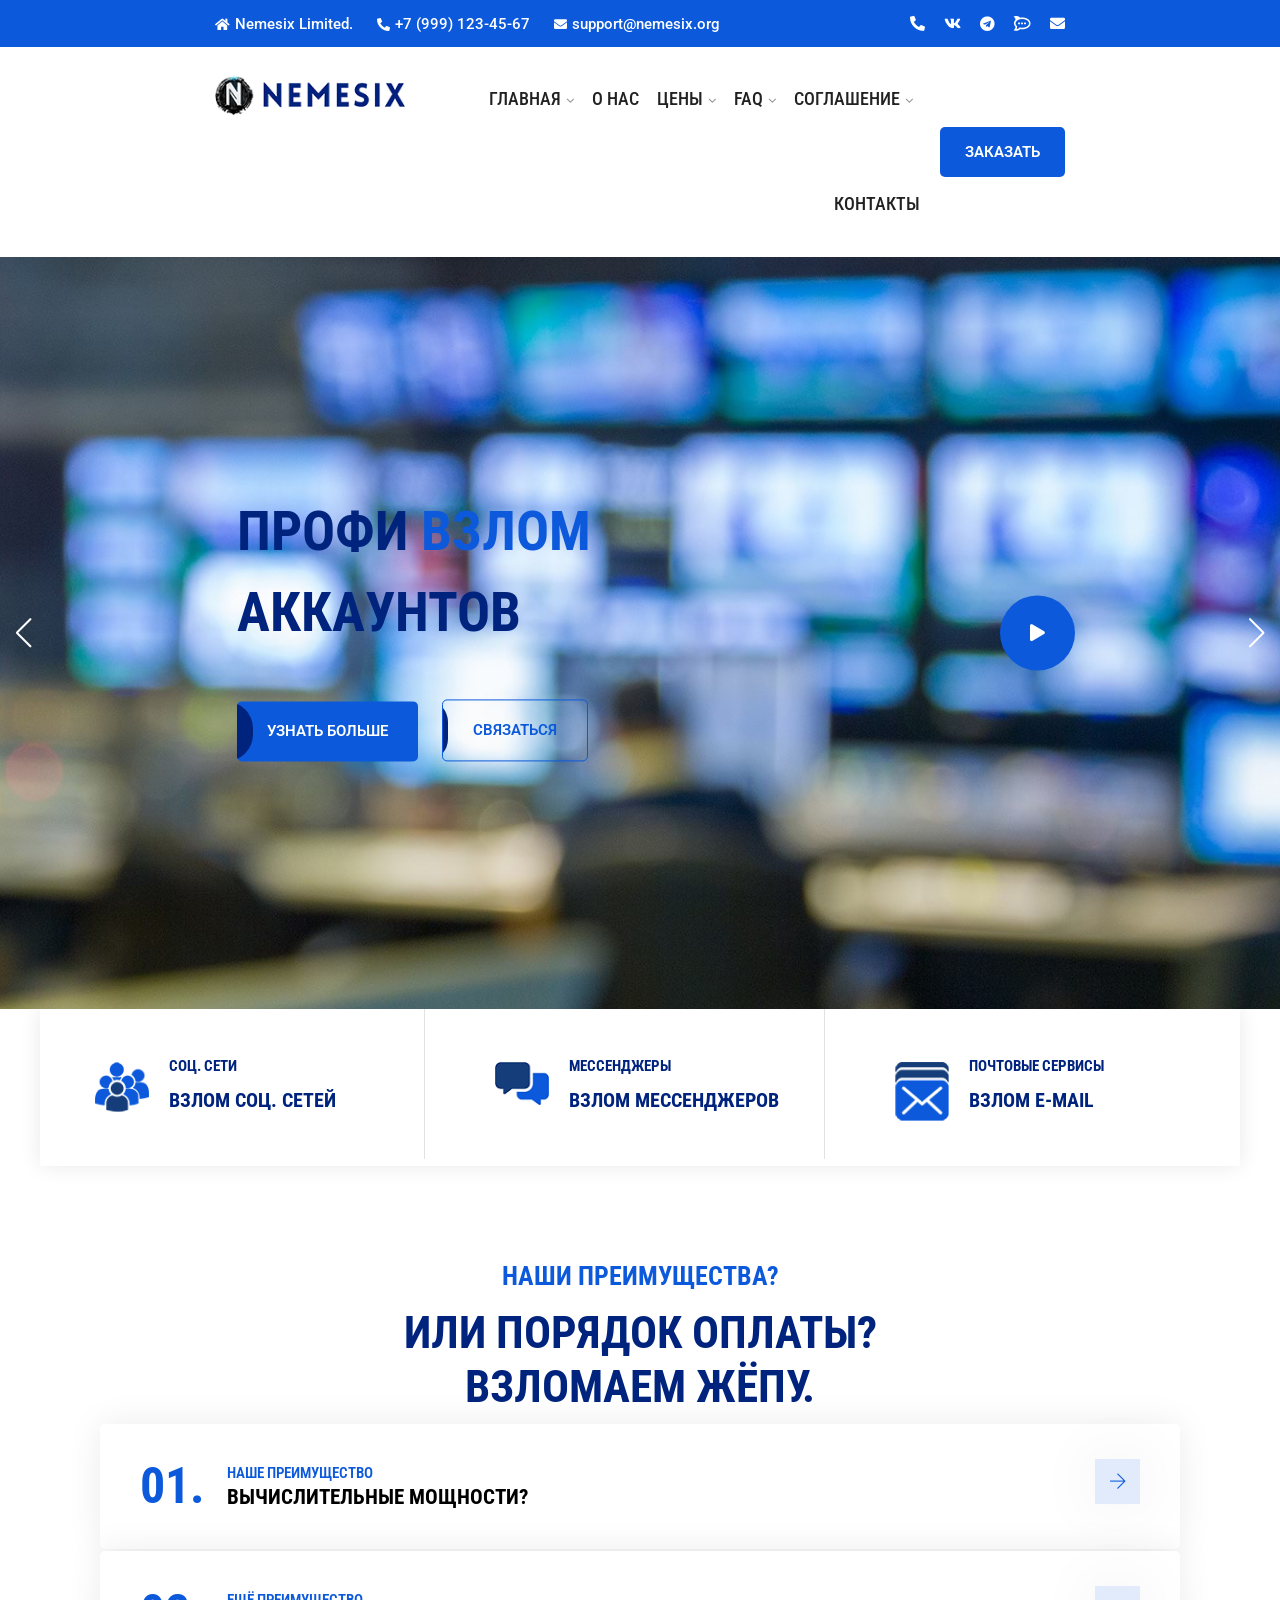
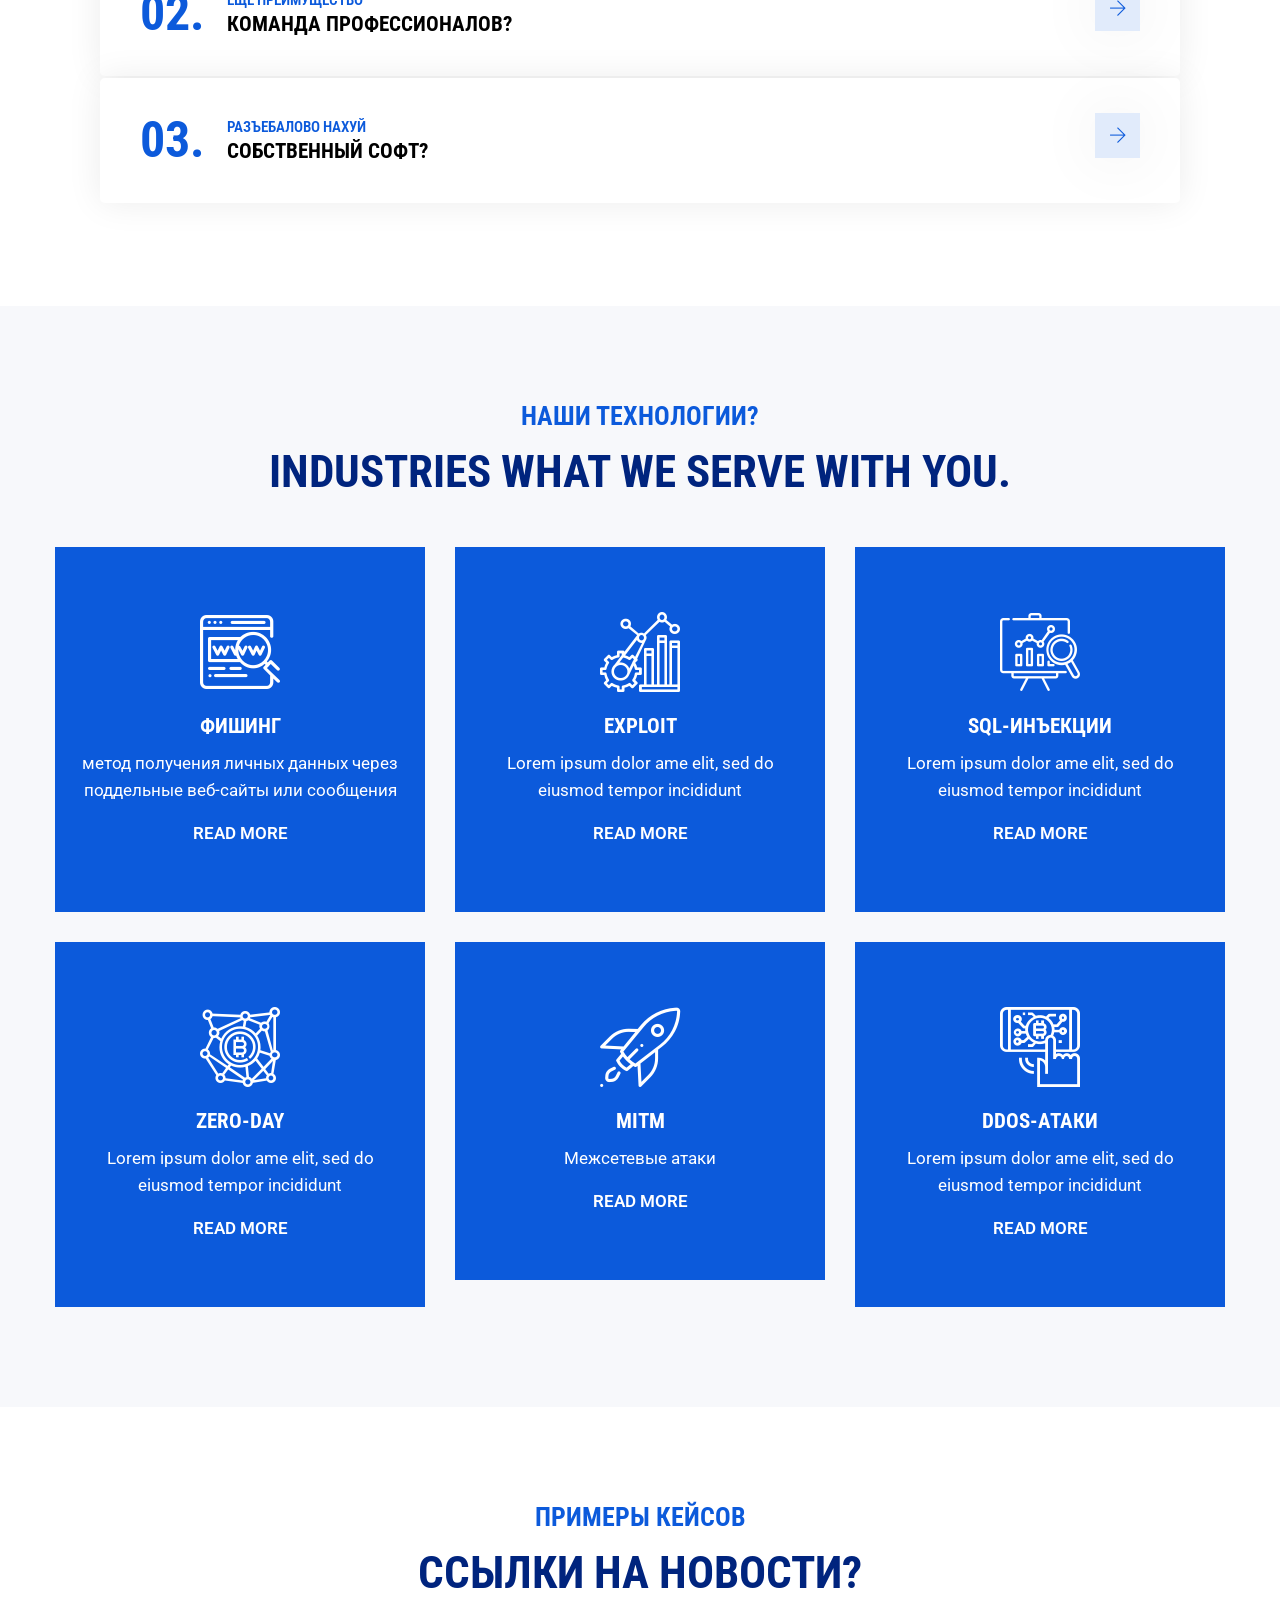
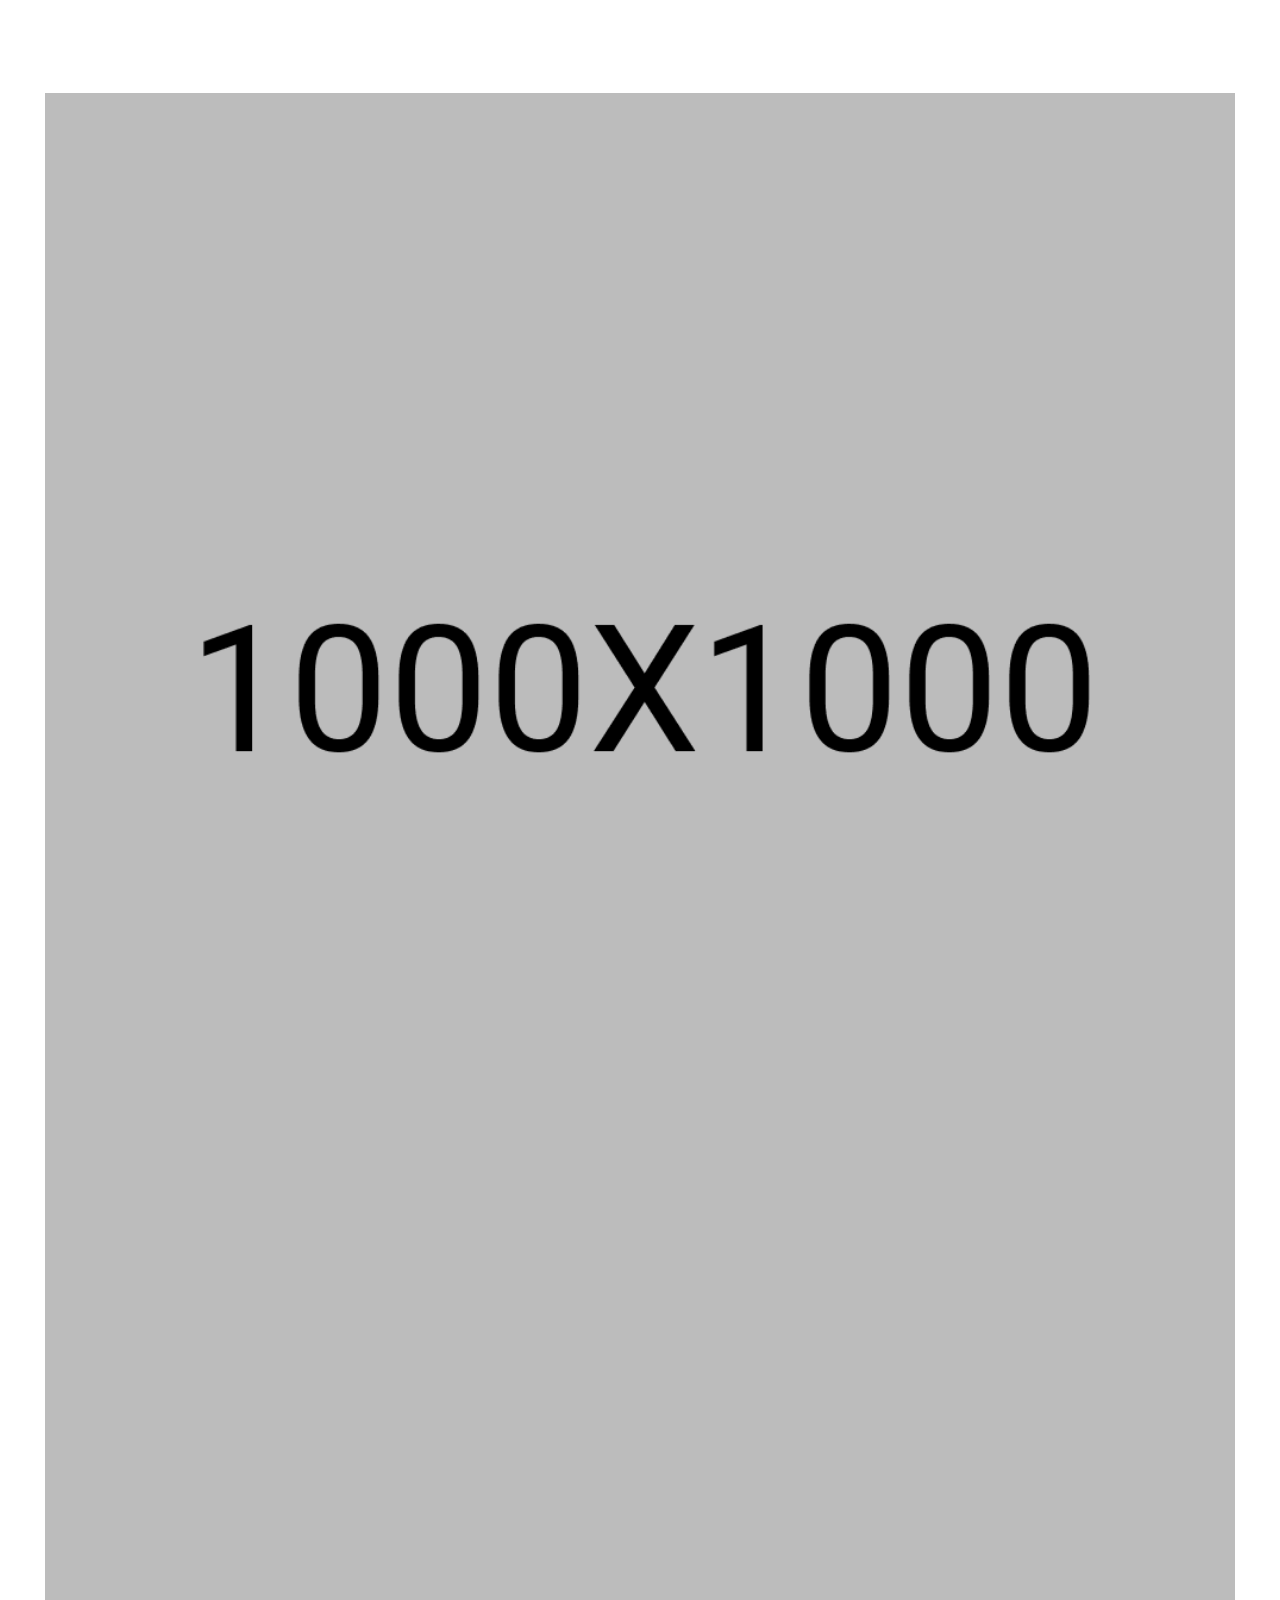
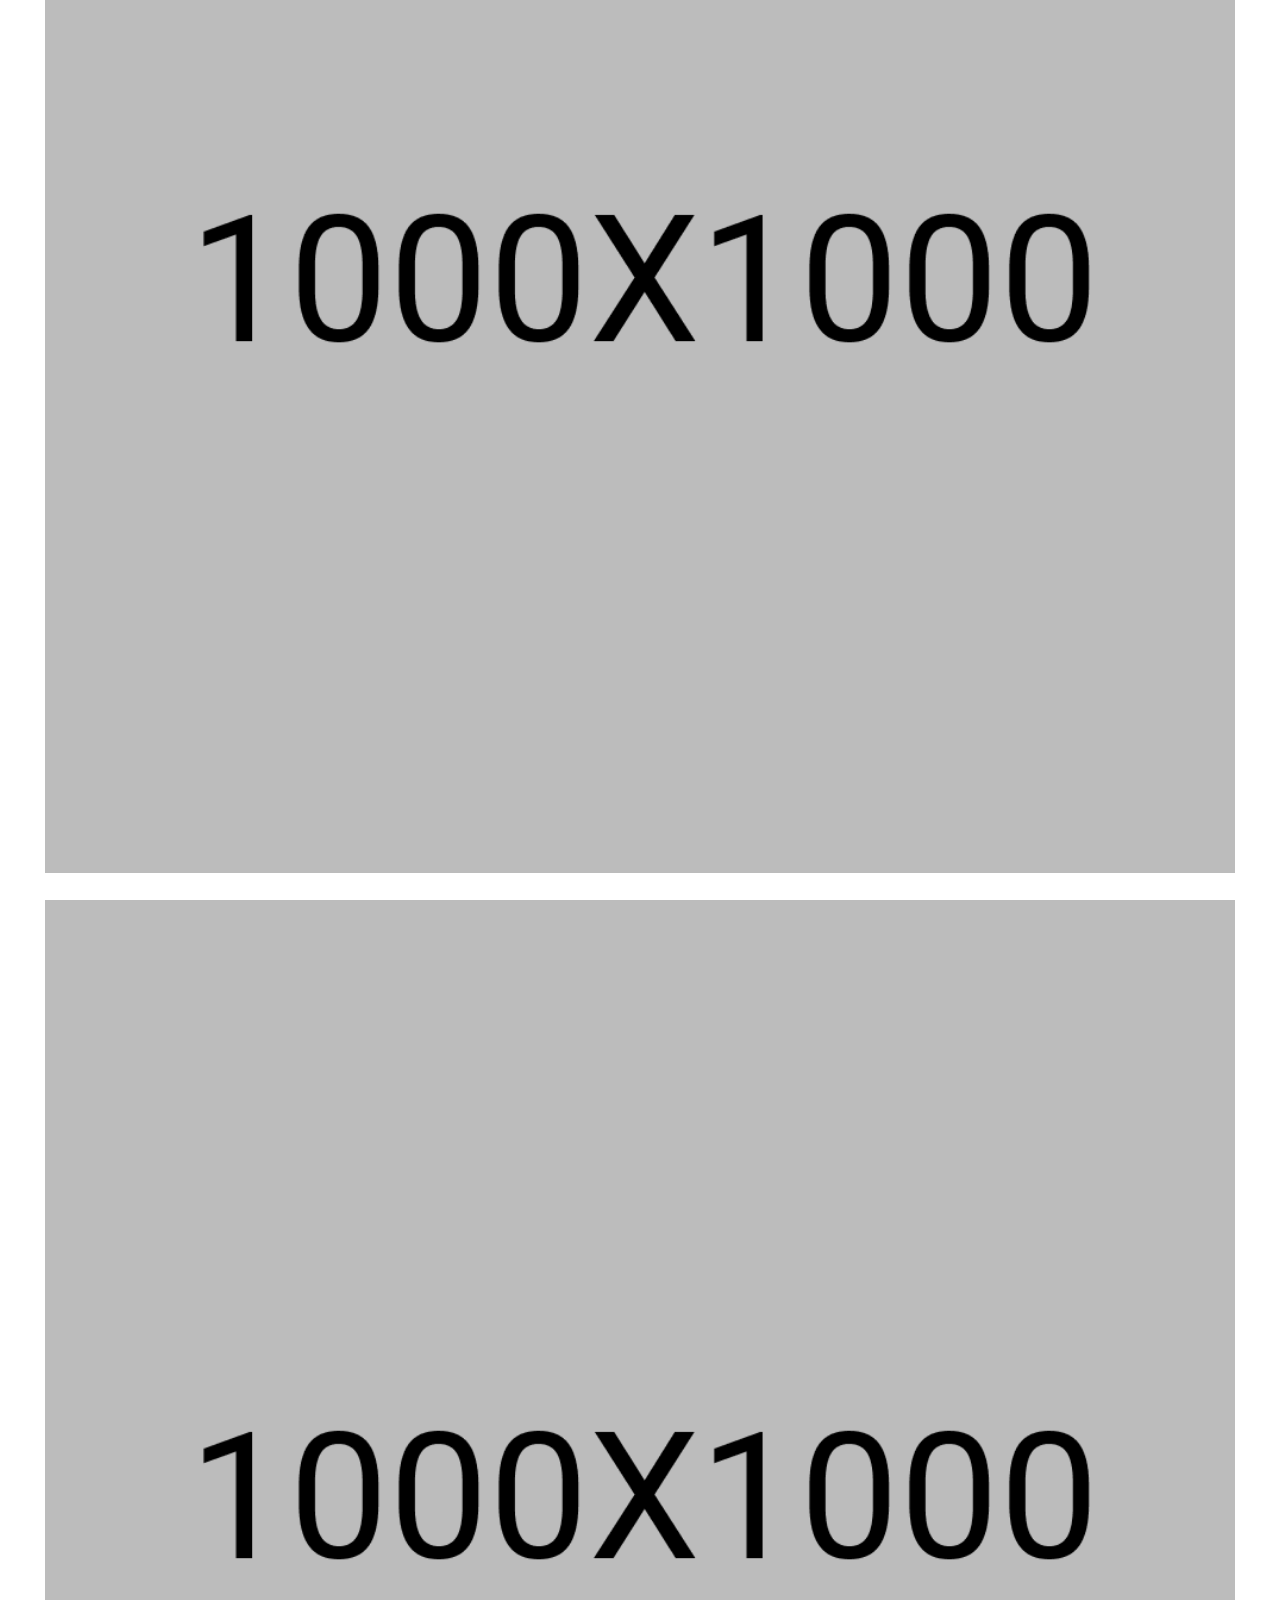
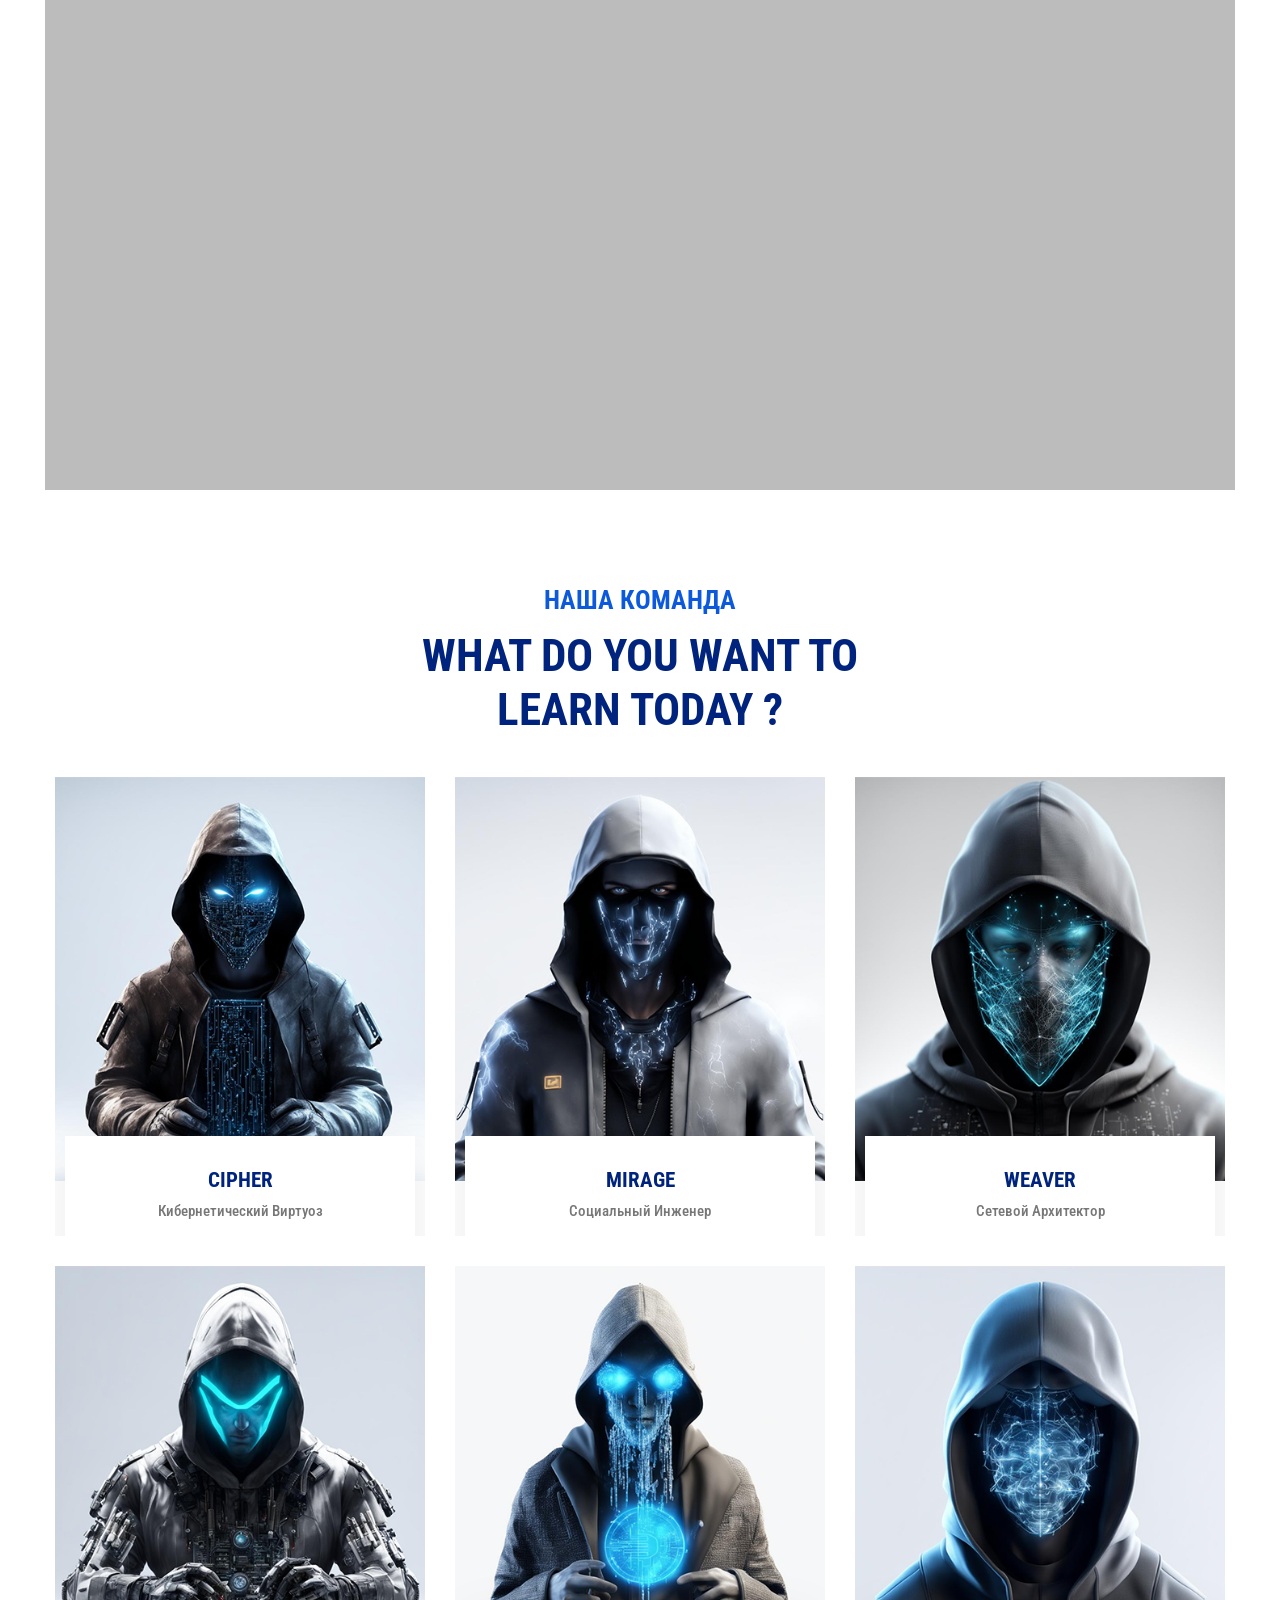
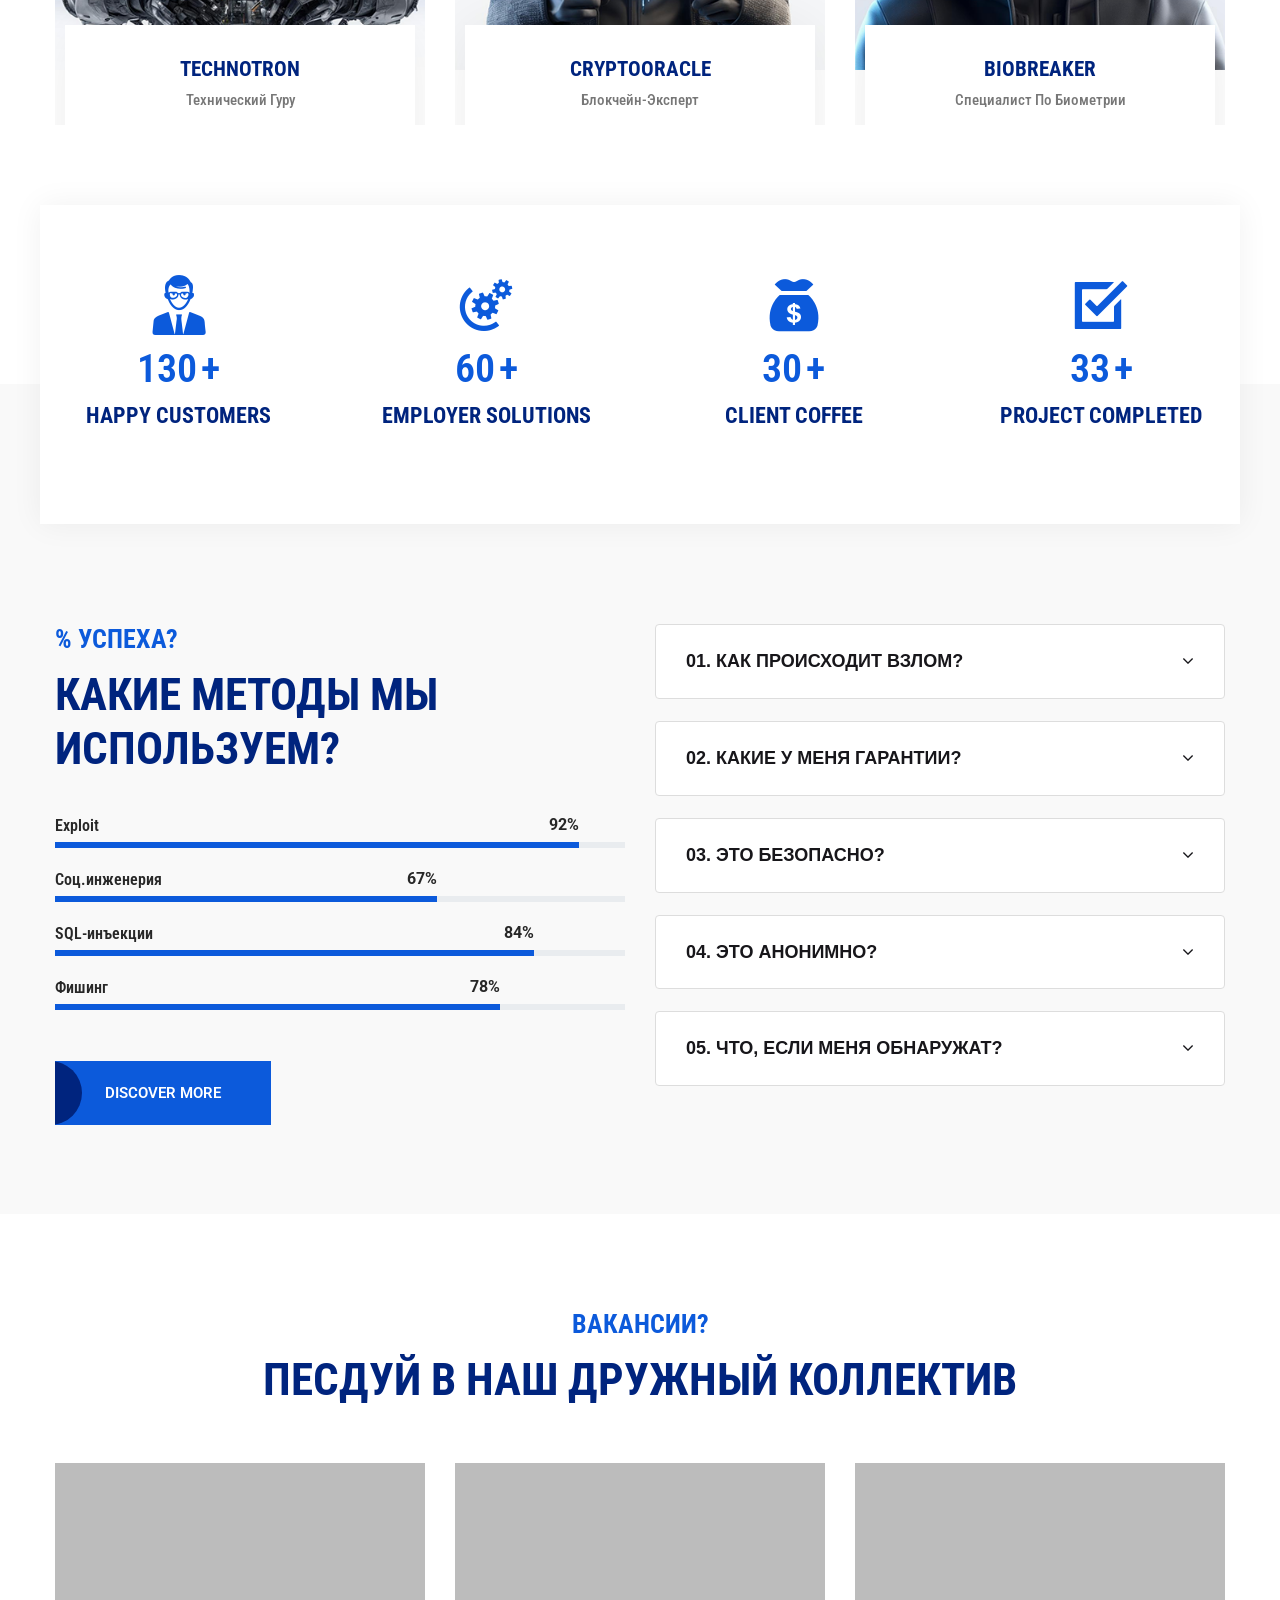
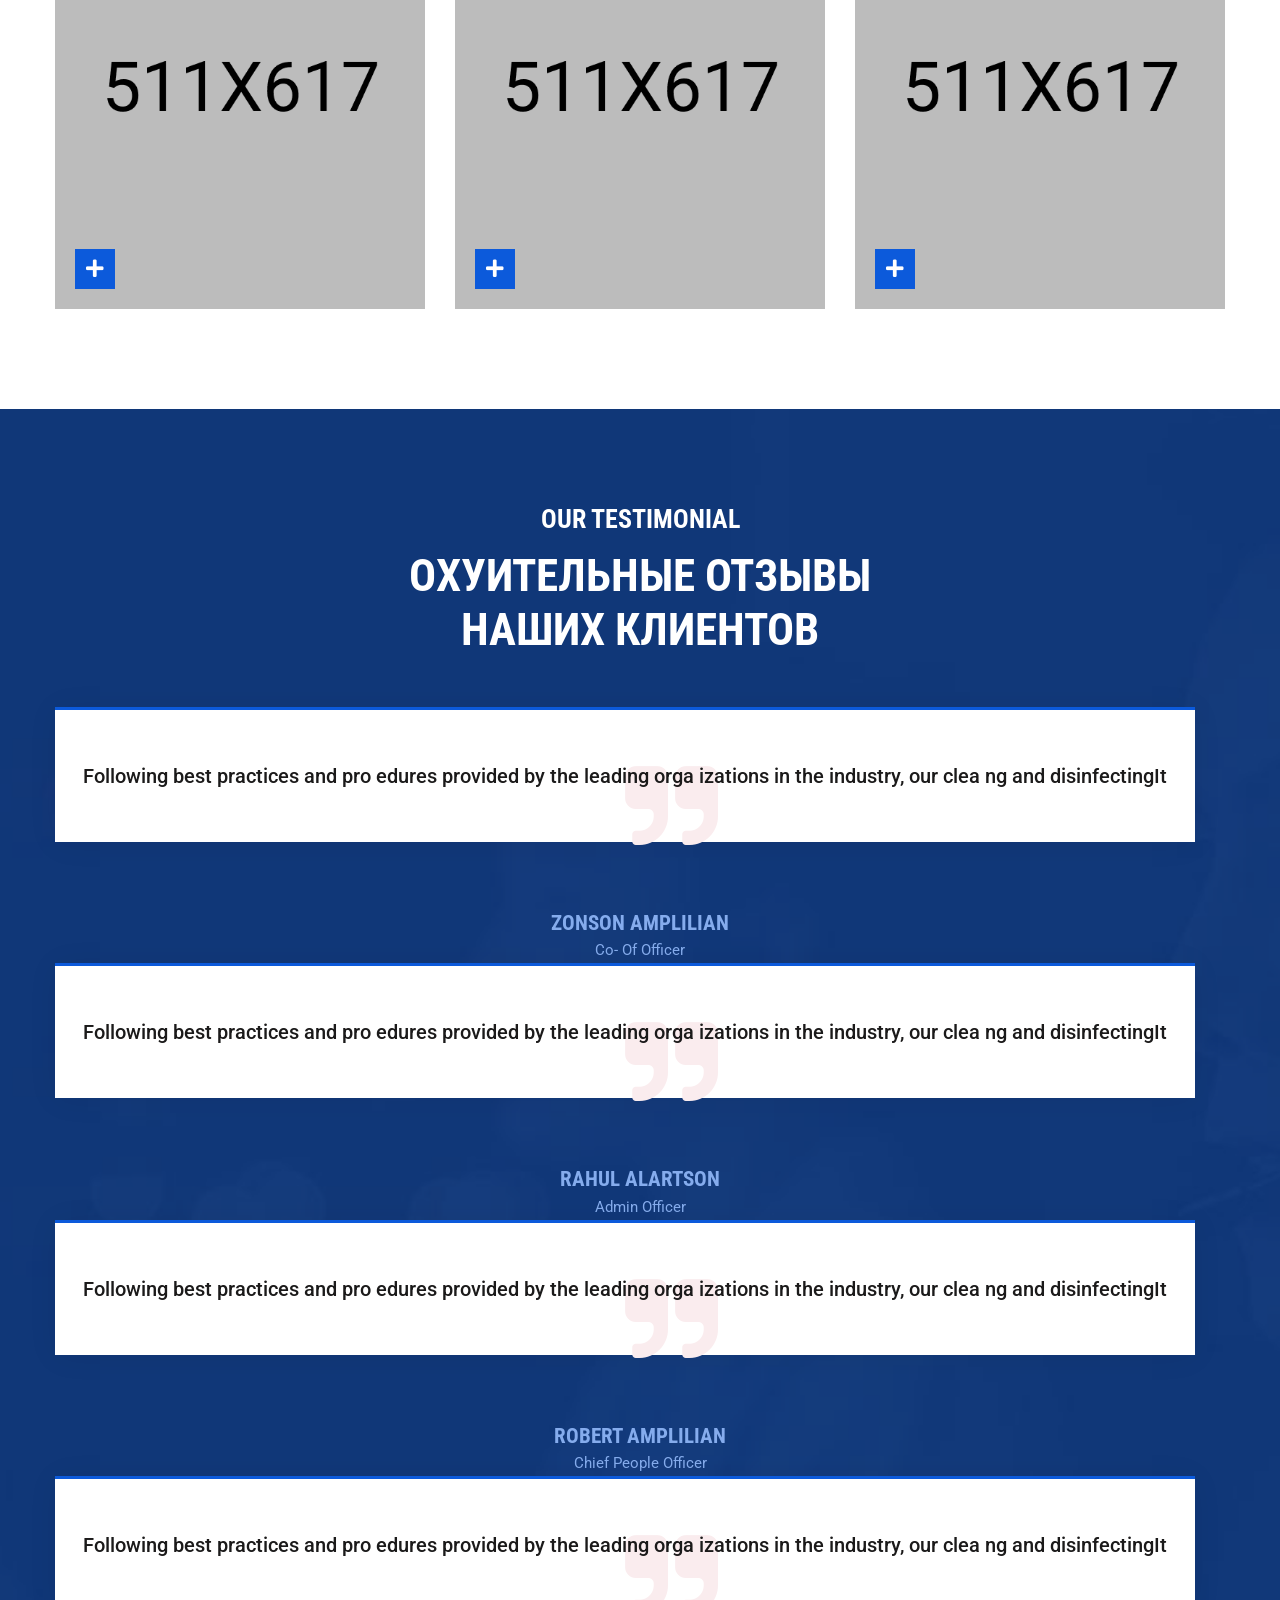
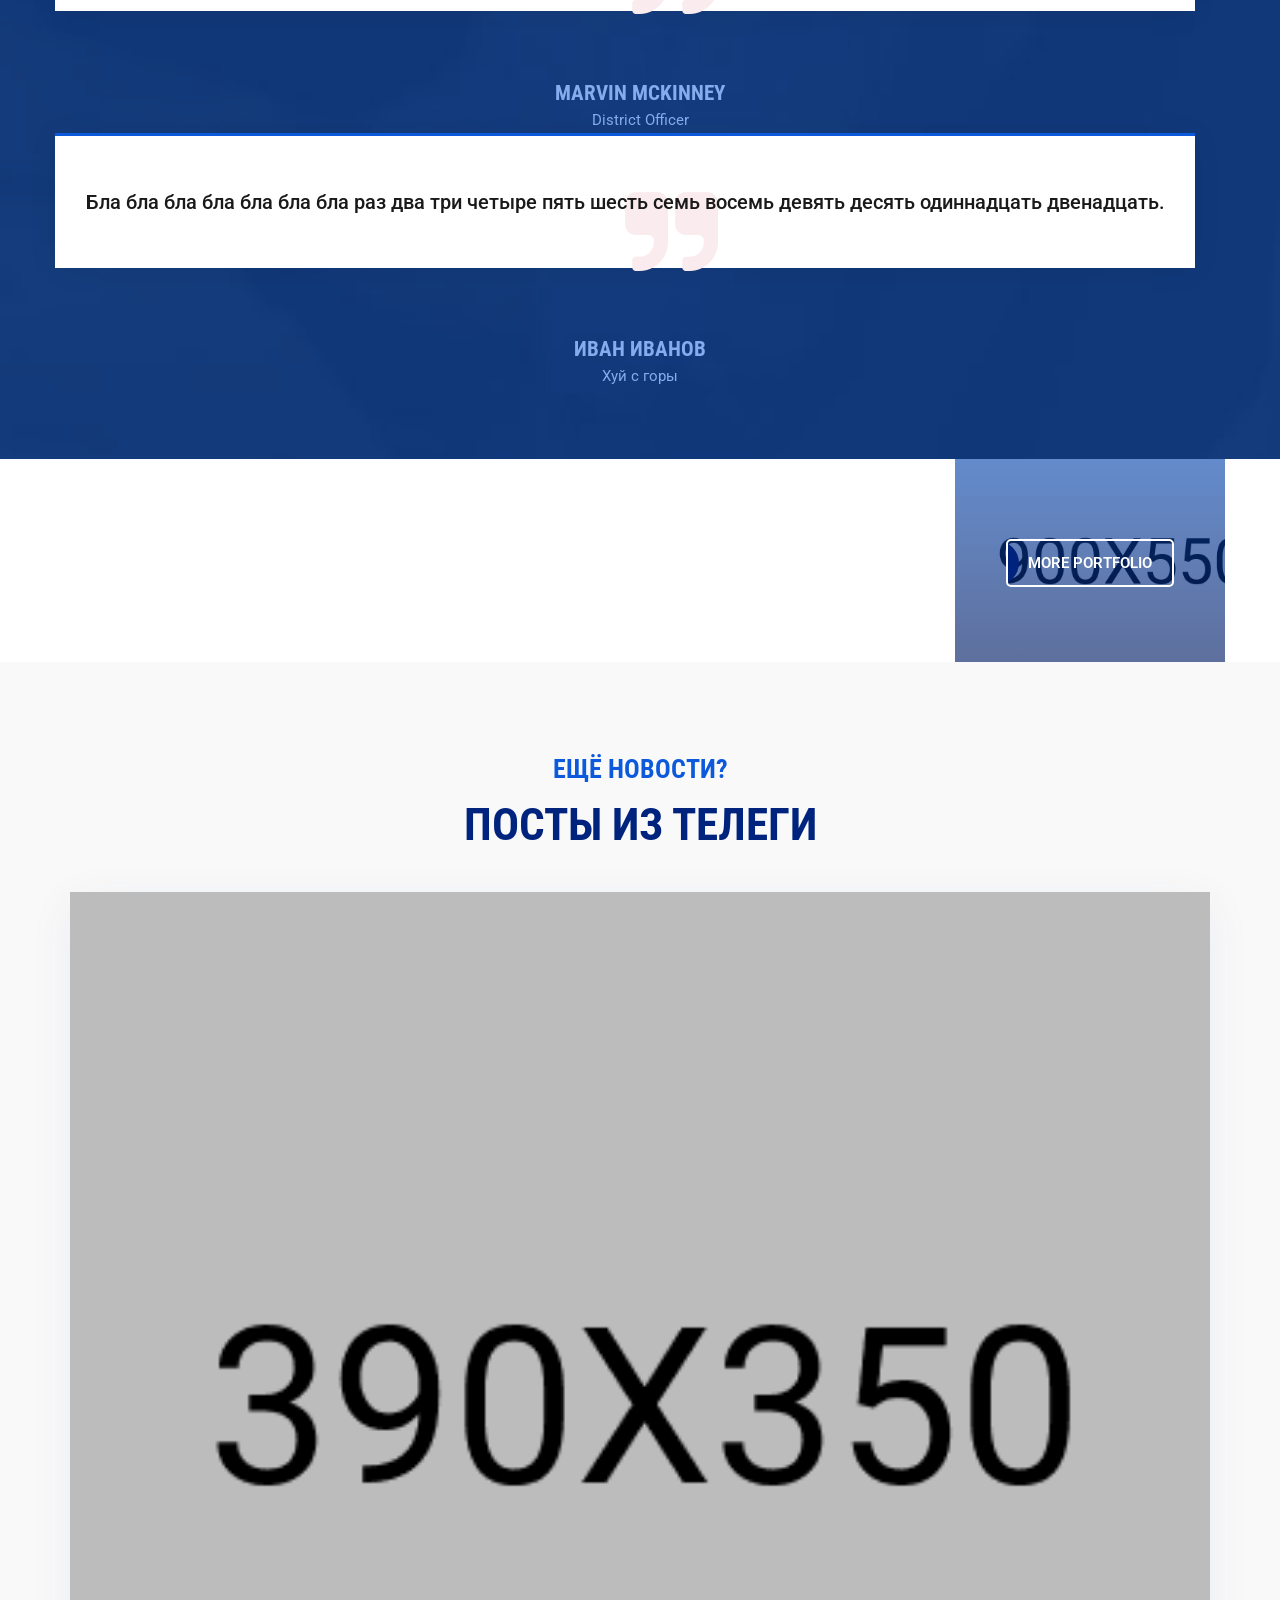
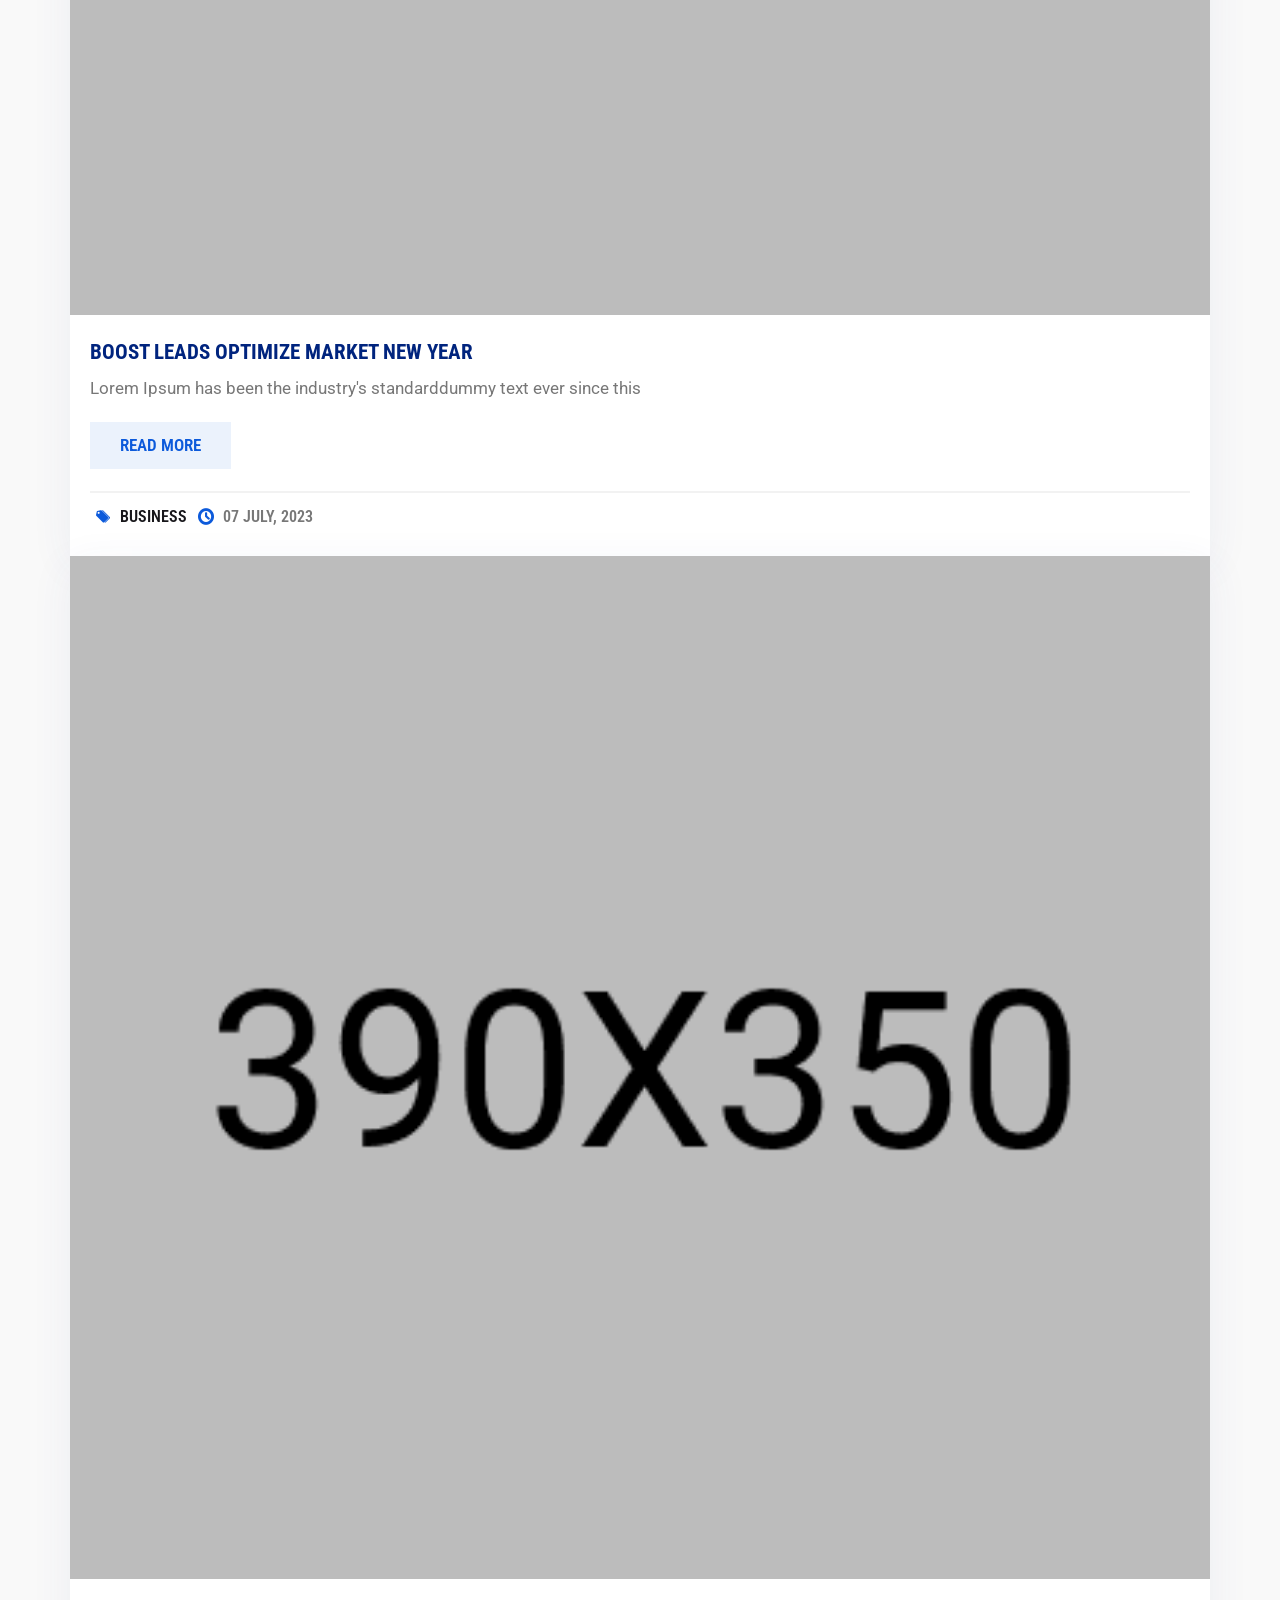
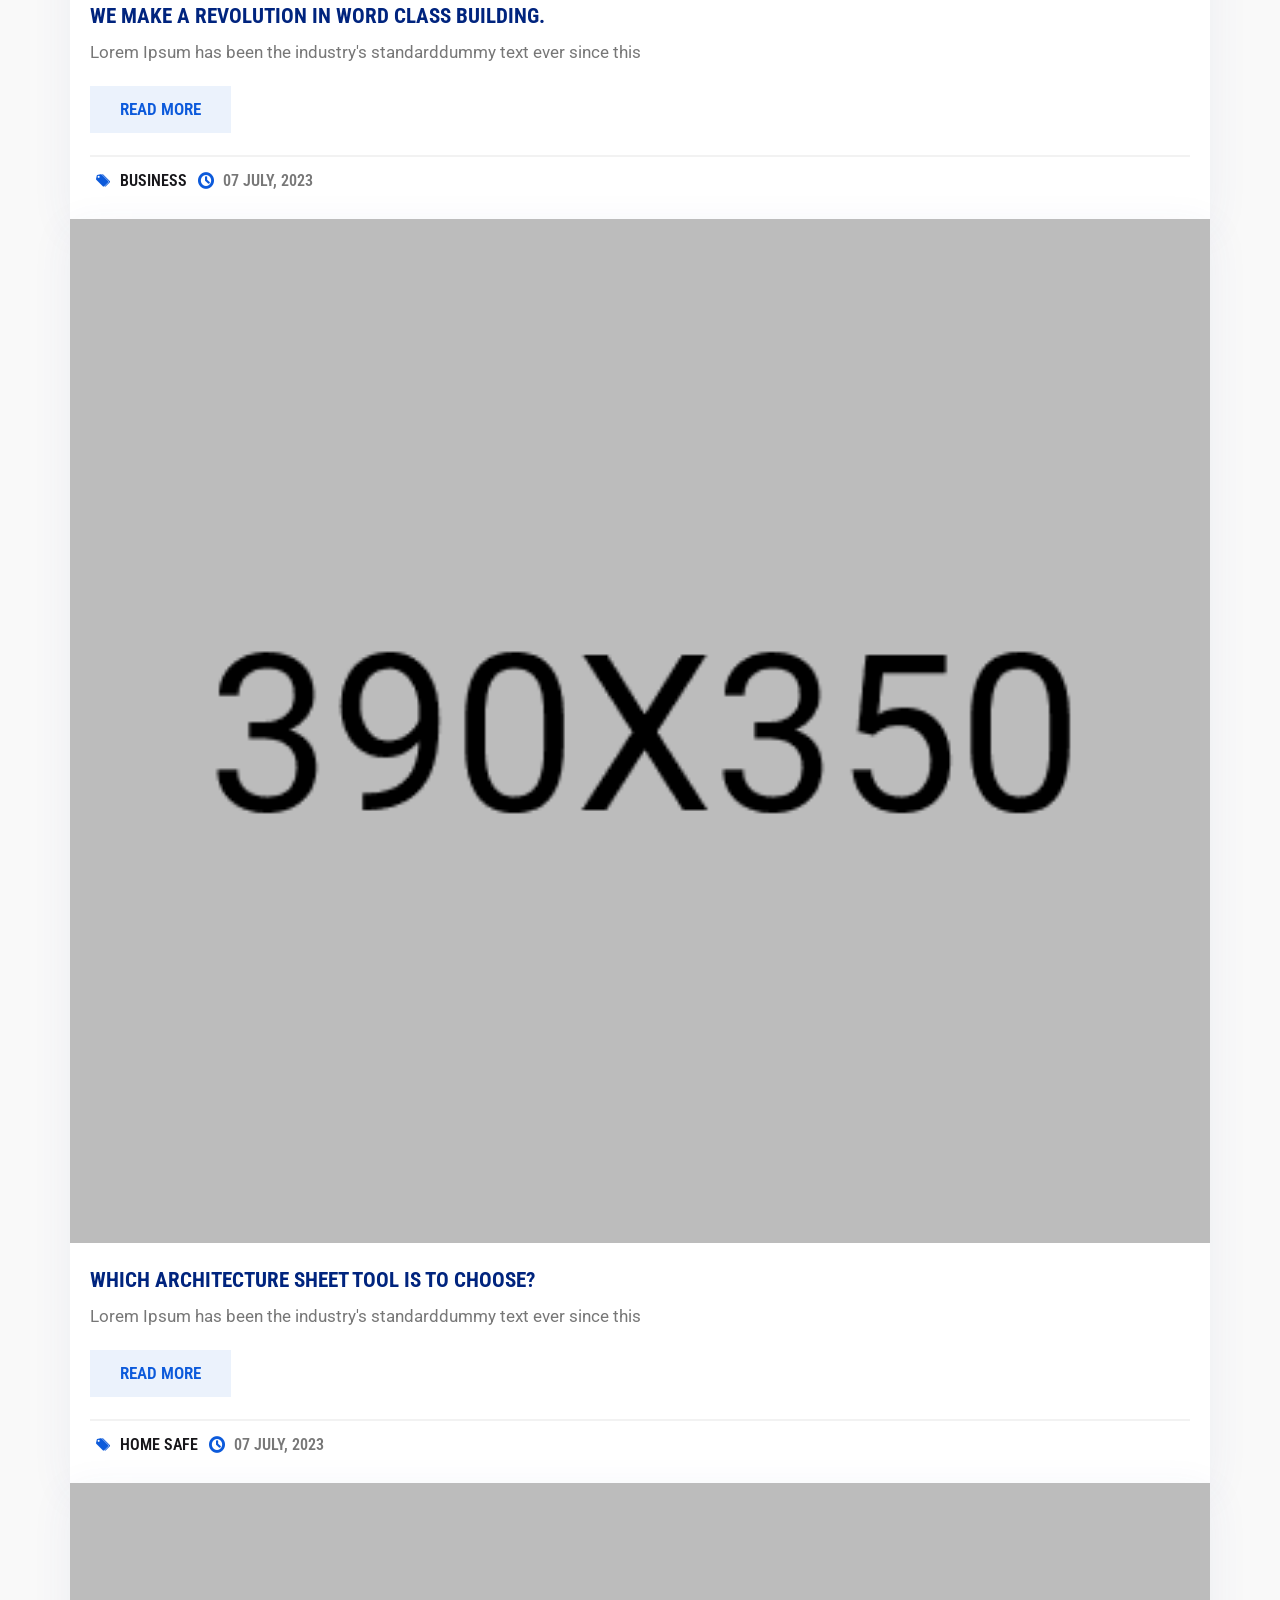
==== commit 13f723e6: "Update index.html" ====
--- a/index.html
+++ b/index.html
@@ -477,7 +477,7 @@
 							<i class=" aprova-website-1"></i>					
 						</div>
 						<h3><a href="#">Фишинг </a></h3>
-						<p>Lorem ipsum dolor ame elit, sed do eiusmod tempor incididunt  </p>		
+						<p>метод получения личных данных через поддельные веб-сайты или сообщения</p>		
 						<div class="witr_feature_btn2">
 							<a class="witr_btn_all_color" href="#">Read More</a>
 						</div>
--- a/assets/css/plugin_theme_css.css
+++ b/assets/css/plugin_theme_css.css
@@ -0,0 +1,86 @@
+html{line-height:1.15;-webkit-text-size-adjust:100%}body{margin:0}main{display:block}hr{box-sizing:content-box;height:0;overflow:visible}pre{font-family:monospace,monospace;font-size:1em}a{background-color:transparent}abbr[title]{border-bottom:none;text-decoration:underline;text-decoration:underline dotted}b,strong{font-weight:bolder}code,kbd,samp{font-family:monospace,monospace;font-size:1em}small{font-size:80%}sub,sup{font-size:75%;line-height:0;position:relative;vertical-align:baseline}sub{bottom:-.25em}sup{top:-.5em}img{border-style:none}button,input,optgroup,select,textarea{font-family:inherit;font-size:100%;line-height:1.15;margin:0}button,input{overflow:visible}button,select{text-transform:none}[type=button],[type=reset],[type=submit],button{-webkit-appearance:button}[type=button]::-moz-focus-inner,[type=reset]::-moz-focus-inner,[type=submit]::-moz-focus-inner,button::-moz-focus-inner{border-style:none;padding:0}[type=button]:-moz-focusring,[type=reset]:-moz-focusring,[type=submit]:-moz-focusring,button:-moz-focusring{outline:1px dotted ButtonText}fieldset{padding:.35em .75em .625em}legend{box-sizing:border-box;color:inherit;display:table;max-width:100%;padding:0;white-space:normal}progress{vertical-align:baseline}textarea{overflow:auto}[type=checkbox],[type=radio]{box-sizing:border-box;padding:0}[type=number]::-webkit-inner-spin-button,[type=number]::-webkit-outer-spin-button{height:auto}[type=search]{-webkit-appearance:textfield;outline-offset:-2px}[type=search]::-webkit-search-decoration{-webkit-appearance:none}::-webkit-file-upload-button{-webkit-appearance:button;font:inherit}details{display:block}summary{display:list-item}template{display:none}[hidden]{display:none}.btn-primary:focus,input:focus,select:focus,textarea:focus{box-shadow:none!important}input,textarea{outline:0}.btn:focus,a:focus{text-decoration:none;outline:0}.uppercase{text-transform:uppercase}.capitalize{text-transform:capitalize}ul{margin:0;padding:0}li{list-style:none}button:focus,input:focus{border-color:transparent;outline-color:transparent}textarea:focus{border-color:transparent;outline-color:transparent}hr{margin:60px 0;padding:0;border-bottom:1px solid #eceff8;border-top:0}label{cursor:pointer;font-size:14px;font-weight:400}a,address,cite,dfn,em,i,li,ol,ul,var{font-style:normal;font-weight:400}::-moz-selection{background:#4fc1f0;color:#888;text-shadow:none}::-moz-selection{background:#4fc1f0;color:#888;text-shadow:none}::selection{background:#4fc1f0;color:#888;text-shadow:none}::-moz-placeholder{color:#888;font-size:16px}::-webkit-input-placeholder{color:#888;font-size:16px}:-ms-input-placeholder{color:#888;font-size:16px}::placeholder{color:#888;font-size:16px}.alignleft{display:inline;float:left}.alignright{display:inline;float:right}.aligncenter{display:block;margin-right:auto;margin-left:auto;text-align:center}.wp-caption.alignleft,blockquote.alignleft,img.alignleft{margin:.4em 1.6em 1.6em 0}.wp-caption.alignright,blockquote.alignright,img.alignright{margin:.4em 0 1.6em 1.6em}.wp-caption.aligncenter,blockquote.aligncenter,img.aligncenter{clear:both;margin-top:.4em;margin-bottom:1.6em}.wp-caption.aligncenter,.wp-caption.alignleft,.wp-caption.alignright{margin-bottom:1.2em}
+
+@charset "UTF-8";/*!
+ * animate.css -http://daneden.me/animate
+ * Version - 3.5.2
+ * Licensed under the MIT license - http://opensource.org/licenses/MIT
+ *
+ * Copyright (c) 2018 Daniel Eden
+ */.animated{animation-duration:1s;animation-fill-mode:both}.animated.infinite{animation-iteration-count:infinite}.animated.hinge{animation-duration:2s}.animated.bounceIn,.animated.bounceOut,.animated.flipOutX,.animated.flipOutY{animation-duration:.75s}@keyframes bounce{20%,53%,80%,from,to{animation-timing-function:cubic-bezier(.215,.61,.355,1);transform:translate3d(0,0,0)}40%,43%{animation-timing-function:cubic-bezier(.755,.050,.855,.060);transform:translate3d(0,-30px,0)}70%{animation-timing-function:cubic-bezier(.755,.050,.855,.060);transform:translate3d(0,-15px,0)}90%{transform:translate3d(0,-4px,0)}}.bounce{animation-name:bounce;transform-origin:center bottom}@keyframes flash{50%,from,to{opacity:1}25%,75%{opacity:0}}.flash{animation-name:flash}@keyframes pulse{from,to{transform:scale3d(1,1,1)}50%{transform:scale3d(1.05,1.05,1.05)}}.pulse{animation-name:pulse}@keyframes rubberBand{from,to{transform:scale3d(1,1,1)}30%{transform:scale3d(1.25,.75,1)}40%{transform:scale3d(.75,1.25,1)}50%{transform:scale3d(1.15,.85,1)}65%{transform:scale3d(.95,1.05,1)}75%{transform:scale3d(1.05,.95,1)}}.rubberBand{animation-name:rubberBand}@keyframes shake{from,to{transform:translate3d(0,0,0)}10%,30%,50%,70%,90%{transform:translate3d(-10px,0,0)}20%,40%,60%,80%{transform:translate3d(10px,0,0)}}.shake{animation-name:shake}@keyframes headShake{0%{transform:translateX(0)}6.5%{transform:translateX(-6px) rotateY(-9deg)}18.5%{transform:translateX(5px) rotateY(7deg)}31.5%{transform:translateX(-3px) rotateY(-5deg)}43.5%{transform:translateX(2px) rotateY(3deg)}50%{transform:translateX(0)}}.headShake{animation-timing-function:ease-in-out;animation-name:headShake}@keyframes swing{20%{transform:rotate3d(0,0,1,15deg)}40%{transform:rotate3d(0,0,1,-10deg)}60%{transform:rotate3d(0,0,1,5deg)}80%{transform:rotate3d(0,0,1,-5deg)}to{transform:rotate3d(0,0,1,0deg)}}.swing{transform-origin:top center;animation-name:swing}@keyframes tada{from,to{transform:scale3d(1,1,1)}10%,20%{transform:scale3d(.9,.9,.9) rotate3d(0,0,1,-3deg)}30%,50%,70%,90%{transform:scale3d(1.1,1.1,1.1) rotate3d(0,0,1,3deg)}40%,60%,80%{transform:scale3d(1.1,1.1,1.1) rotate3d(0,0,1,-3deg)}}.tada{animation-name:tada}@keyframes wobble{from,to{transform:none}15%{transform:translate3d(-25%,0,0) rotate3d(0,0,1,-5deg)}30%{transform:translate3d(20%,0,0) rotate3d(0,0,1,3deg)}45%{transform:translate3d(-15%,0,0) rotate3d(0,0,1,-3deg)}60%{transform:translate3d(10%,0,0) rotate3d(0,0,1,2deg)}75%{transform:translate3d(-5%,0,0) rotate3d(0,0,1,-1deg)}}.wobble{animation-name:wobble}@keyframes jello{11.1%,from,to{transform:none}22.2%{transform:skewX(-12.5deg) skewY(-12.5deg)}33.3%{transform:skewX(6.25deg) skewY(6.25deg)}44.4%{transform:skewX(-3.125deg) skewY(-3.125deg)}55.5%{transform:skewX(1.5625deg) skewY(1.5625deg)}66.6%{transform:skewX(-.78125deg) skewY(-.78125deg)}77.7%{transform:skewX(.390625deg) skewY(.390625deg)}88.8%{transform:skewX(-.1953125deg) skewY(-.1953125deg)}}.jello{animation-name:jello;transform-origin:center}@keyframes bounceIn{20%,40%,60%,80%,from,to{animation-timing-function:cubic-bezier(.215,.61,.355,1)}0%{opacity:0;transform:scale3d(.3,.3,.3)}20%{transform:scale3d(1.1,1.1,1.1)}40%{transform:scale3d(.9,.9,.9)}60%{opacity:1;transform:scale3d(1.03,1.03,1.03)}80%{transform:scale3d(.97,.97,.97)}to{opacity:1;transform:scale3d(1,1,1)}}.bounceIn{animation-name:bounceIn}@keyframes bounceInDown{60%,75%,90%,from,to{animation-timing-function:cubic-bezier(.215,.61,.355,1)}0%{opacity:0;transform:translate3d(0,-3000px,0)}60%{opacity:1;transform:translate3d(0,25px,0)}75%{transform:translate3d(0,-10px,0)}90%{transform:translate3d(0,5px,0)}to{transform:none}}.bounceInDown{animation-name:bounceInDown}@keyframes bounceInLeft{60%,75%,90%,from,to{animation-timing-function:cubic-bezier(.215,.61,.355,1)}0%{opacity:0;transform:translate3d(-3000px,0,0)}60%{opacity:1;transform:translate3d(25px,0,0)}75%{transform:translate3d(-10px,0,0)}90%{transform:translate3d(5px,0,0)}to{transform:none}}.bounceInLeft{animation-name:bounceInLeft}@keyframes bounceInRight{60%,75%,90%,from,to{animation-timing-function:cubic-bezier(.215,.61,.355,1)}from{opacity:0;transform:translate3d(3000px,0,0)}60%{opacity:1;transform:translate3d(-25px,0,0)}75%{transform:translate3d(10px,0,0)}90%{transform:translate3d(-5px,0,0)}to{transform:none}}.bounceInRight{animation-name:bounceInRight}@keyframes bounceInUp{60%,75%,90%,from,to{animation-timing-function:cubic-bezier(.215,.61,.355,1)}from{opacity:0;transform:translate3d(0,3000px,0)}60%{opacity:1;transform:translate3d(0,-20px,0)}75%{transform:translate3d(0,10px,0)}90%{transform:translate3d(0,-5px,0)}to{transform:translate3d(0,0,0)}}.bounceInUp{animation-name:bounceInUp}@keyframes bounceOut{20%{transform:scale3d(.9,.9,.9)}50%,55%{opacity:1;transform:scale3d(1.1,1.1,1.1)}to{opacity:0;transform:scale3d(.3,.3,.3)}}.bounceOut{animation-name:bounceOut}@keyframes bounceOutDown{20%{transform:translate3d(0,10px,0)}40%,45%{opacity:1;transform:translate3d(0,-20px,0)}to{opacity:0;transform:translate3d(0,2000px,0)}}.bounceOutDown{animation-name:bounceOutDown}@keyframes bounceOutLeft{20%{opacity:1;transform:translate3d(20px,0,0)}to{opacity:0;transform:translate3d(-2000px,0,0)}}.bounceOutLeft{animation-name:bounceOutLeft}@keyframes bounceOutRight{20%{opacity:1;transform:translate3d(-20px,0,0)}to{opacity:0;transform:translate3d(2000px,0,0)}}.bounceOutRight{animation-name:bounceOutRight}@keyframes bounceOutUp{20%{transform:translate3d(0,-10px,0)}40%,45%{opacity:1;transform:translate3d(0,20px,0)}to{opacity:0;transform:translate3d(0,-2000px,0)}}.bounceOutUp{animation-name:bounceOutUp}@keyframes fadeIn{from{opacity:0}to{opacity:1}}.fadeIn{animation-name:fadeIn}@keyframes fadeInDown{from{opacity:0;transform:translate3d(0,-100%,0)}to{opacity:1;transform:none}}.fadeInDown{animation-name:fadeInDown}@keyframes fadeInDownBig{from{opacity:0;transform:translate3d(0,-2000px,0)}to{opacity:1;transform:none}}.fadeInDownBig{animation-name:fadeInDownBig}@keyframes fadeInLeft{from{opacity:0;transform:translate3d(-100%,0,0)}to{opacity:1;transform:none}}.fadeInLeft{animation-name:fadeInLeft}@keyframes fadeInLeftBig{from{opacity:0;transform:translate3d(-2000px,0,0)}to{opacity:1;transform:none}}.fadeInLeftBig{animation-name:fadeInLeftBig}@keyframes fadeInRight{from{opacity:0;transform:translate3d(100%,0,0)}to{opacity:1;transform:none}}.fadeInRight{animation-name:fadeInRight}@keyframes fadeInRightBig{from{opacity:0;transform:translate3d(2000px,0,0)}to{opacity:1;transform:none}}.fadeInRightBig{animation-name:fadeInRightBig}@keyframes fadeInUp{from{opacity:0;transform:translate3d(0,100%,0)}to{opacity:1;transform:none}}.fadeInUp{animation-name:fadeInUp}@keyframes fadeInUpBig{from{opacity:0;transform:translate3d(0,2000px,0)}to{opacity:1;transform:none}}.fadeInUpBig{animation-name:fadeInUpBig}@keyframes fadeOut{from{opacity:1}to{opacity:0}}.fadeOut{animation-name:fadeOut}@keyframes fadeOutDown{from{opacity:1}to{opacity:0;transform:translate3d(0,100%,0)}}.fadeOutDown{animation-name:fadeOutDown}@keyframes fadeOutDownBig{from{opacity:1}to{opacity:0;transform:translate3d(0,2000px,0)}}.fadeOutDownBig{animation-name:fadeOutDownBig}@keyframes fadeOutLeft{from{opacity:1}to{opacity:0;transform:translate3d(-100%,0,0)}}.fadeOutLeft{animation-name:fadeOutLeft}@keyframes fadeOutLeftBig{from{opacity:1}to{opacity:0;transform:translate3d(-2000px,0,0)}}.fadeOutLeftBig{animation-name:fadeOutLeftBig}@keyframes fadeOutRight{from{opacity:1}to{opacity:0;transform:translate3d(100%,0,0)}}.fadeOutRight{animation-name:fadeOutRight}@keyframes fadeOutRightBig{from{opacity:1}to{opacity:0;transform:translate3d(2000px,0,0)}}.fadeOutRightBig{animation-name:fadeOutRightBig}@keyframes fadeOutUp{from{opacity:1}to{opacity:0;transform:translate3d(0,-100%,0)}}.fadeOutUp{animation-name:fadeOutUp}@keyframes fadeOutUpBig{from{opacity:1}to{opacity:0;transform:translate3d(0,-2000px,0)}}.fadeOutUpBig{animation-name:fadeOutUpBig}@keyframes flip{from{transform:perspective(400px) rotate3d(0,1,0,-360deg);animation-timing-function:ease-out}40%{transform:perspective(400px) translate3d(0,0,150px) rotate3d(0,1,0,-190deg);animation-timing-function:ease-out}50%{transform:perspective(400px) translate3d(0,0,150px) rotate3d(0,1,0,-170deg);animation-timing-function:ease-in}80%{transform:perspective(400px) scale3d(.95,.95,.95);animation-timing-function:ease-in}to{transform:perspective(400px);animation-timing-function:ease-in}}.animated.flip{-webkit-backface-visibility:visible;backface-visibility:visible;animation-name:flip}@keyframes flipInX{from{transform:perspective(400px) rotate3d(1,0,0,90deg);animation-timing-function:ease-in;opacity:0}40%{transform:perspective(400px) rotate3d(1,0,0,-20deg);animation-timing-function:ease-in}60%{transform:perspective(400px) rotate3d(1,0,0,10deg);opacity:1}80%{transform:perspective(400px) rotate3d(1,0,0,-5deg)}to{transform:perspective(400px)}}.flipInX{-webkit-backface-visibility:visible!important;backface-visibility:visible!important;animation-name:flipInX}.flipInY,.flipOutX{-webkit-backface-visibility:visible!important}@keyframes flipInY{from{transform:perspective(400px) rotate3d(0,1,0,90deg);animation-timing-function:ease-in;opacity:0}40%{transform:perspective(400px) rotate3d(0,1,0,-20deg);animation-timing-function:ease-in}60%{transform:perspective(400px) rotate3d(0,1,0,10deg);opacity:1}80%{transform:perspective(400px) rotate3d(0,1,0,-5deg)}to{transform:perspective(400px)}}.flipInY{backface-visibility:visible!important;animation-name:flipInY}@keyframes flipOutX{from{transform:perspective(400px)}30%{transform:perspective(400px) rotate3d(1,0,0,-20deg);opacity:1}to{transform:perspective(400px) rotate3d(1,0,0,90deg);opacity:0}}.flipOutX{animation-name:flipOutX;backface-visibility:visible!important}@keyframes flipOutY{from{transform:perspective(400px)}30%{transform:perspective(400px) rotate3d(0,1,0,-15deg);opacity:1}to{transform:perspective(400px) rotate3d(0,1,0,90deg);opacity:0}}.flipOutY{-webkit-backface-visibility:visible!important;backface-visibility:visible!important;animation-name:flipOutY}@keyframes lightSpeedIn{from{transform:translate3d(100%,0,0) skewX(-30deg);opacity:0}60%{transform:skewX(20deg);opacity:1}80%{transform:skewX(-5deg);opacity:1}to{transform:none;opacity:1}}.lightSpeedIn{animation-name:lightSpeedIn;animation-timing-function:ease-out}@keyframes lightSpeedOut{from{opacity:1}to{transform:translate3d(100%,0,0) skewX(30deg);opacity:0}}.lightSpeedOut{animation-name:lightSpeedOut;animation-timing-function:ease-in}@keyframes rotateIn{from{transform-origin:center;transform:rotate3d(0,0,1,-200deg);opacity:0}to{transform-origin:center;transform:none;opacity:1}}.rotateIn{animation-name:rotateIn}@keyframes rotateInDownLeft{from{transform-origin:left bottom;transform:rotate3d(0,0,1,-45deg);opacity:0}to{transform-origin:left bottom;transform:none;opacity:1}}.rotateInDownLeft{animation-name:rotateInDownLeft}@keyframes rotateInDownRight{from{transform-origin:right bottom;transform:rotate3d(0,0,1,45deg);opacity:0}to{transform-origin:right bottom;transform:none;opacity:1}}.rotateInDownRight{animation-name:rotateInDownRight}@keyframes rotateInUpLeft{from{transform-origin:left bottom;transform:rotate3d(0,0,1,45deg);opacity:0}to{transform-origin:left bottom;transform:none;opacity:1}}.rotateInUpLeft{animation-name:rotateInUpLeft}@keyframes rotateInUpRight{from{transform-origin:right bottom;transform:rotate3d(0,0,1,-90deg);opacity:0}to{transform-origin:right bottom;transform:none;opacity:1}}.rotateInUpRight{animation-name:rotateInUpRight}@keyframes rotateOut{from{transform-origin:center;opacity:1}to{transform-origin:center;transform:rotate3d(0,0,1,200deg);opacity:0}}.rotateOut{animation-name:rotateOut}@keyframes rotateOutDownLeft{from{transform-origin:left bottom;opacity:1}to{transform-origin:left bottom;transform:rotate3d(0,0,1,45deg);opacity:0}}.rotateOutDownLeft{animation-name:rotateOutDownLeft}@keyframes rotateOutDownRight{from{transform-origin:right bottom;opacity:1}to{transform-origin:right bottom;transform:rotate3d(0,0,1,-45deg);opacity:0}}.rotateOutDownRight{animation-name:rotateOutDownRight}@keyframes rotateOutUpLeft{from{transform-origin:left bottom;opacity:1}to{transform-origin:left bottom;transform:rotate3d(0,0,1,-45deg);opacity:0}}.rotateOutUpLeft{animation-name:rotateOutUpLeft}@keyframes rotateOutUpRight{from{transform-origin:right bottom;opacity:1}to{transform-origin:right bottom;transform:rotate3d(0,0,1,90deg);opacity:0}}.rotateOutUpRight{animation-name:rotateOutUpRight}@keyframes hinge{0%{transform-origin:top left;animation-timing-function:ease-in-out}20%,60%{transform:rotate3d(0,0,1,80deg);transform-origin:top left;animation-timing-function:ease-in-out}40%,80%{transform:rotate3d(0,0,1,60deg);transform-origin:top left;animation-timing-function:ease-in-out;opacity:1}to{transform:translate3d(0,700px,0);opacity:0}}.hinge{animation-name:hinge}@keyframes jackInTheBox{from{opacity:0;transform:scale(.1) rotate(30deg);transform-origin:center bottom}50%{transform:rotate(-10deg)}70%{transform:rotate(3deg)}to{opacity:1;transform:scale(1)}}.jackInTheBox{animation-name:jackInTheBox}@keyframes rollIn{from{opacity:0;transform:translate3d(-100%,0,0) rotate3d(0,0,1,-120deg)}to{opacity:1;transform:none}}.rollIn{animation-name:rollIn}@keyframes rollOut{from{opacity:1}to{opacity:0;transform:translate3d(100%,0,0) rotate3d(0,0,1,120deg)}}.rollOut{animation-name:rollOut}@keyframes zoomIn{from{opacity:0;transform:scale3d(.3,.3,.3)}50%{opacity:1}}.zoomIn{animation-name:zoomIn}@keyframes zoomInDown{from{opacity:0;transform:scale3d(.1,.1,.1) translate3d(0,-1000px,0);animation-timing-function:cubic-bezier(.55,.055,.675,.19)}60%{opacity:1;transform:scale3d(.475,.475,.475) translate3d(0,60px,0);animation-timing-function:cubic-bezier(.175,.885,.32,1)}}.zoomInDown{animation-name:zoomInDown}@keyframes zoomInLeft{from{opacity:0;transform:scale3d(.1,.1,.1) translate3d(-1000px,0,0);animation-timing-function:cubic-bezier(.55,.055,.675,.19)}60%{opacity:1;transform:scale3d(.475,.475,.475) translate3d(10px,0,0);animation-timing-function:cubic-bezier(.175,.885,.32,1)}}.zoomInLeft{animation-name:zoomInLeft}@keyframes zoomInRight{from{opacity:0;transform:scale3d(.1,.1,.1) translate3d(1000px,0,0);animation-timing-function:cubic-bezier(.55,.055,.675,.19)}60%{opacity:1;transform:scale3d(.475,.475,.475) translate3d(-10px,0,0);animation-timing-function:cubic-bezier(.175,.885,.32,1)}}.zoomInRight{animation-name:zoomInRight}@keyframes zoomInUp{from{opacity:0;transform:scale3d(.1,.1,.1) translate3d(0,1000px,0);animation-timing-function:cubic-bezier(.55,.055,.675,.19)}60%{opacity:1;transform:scale3d(.475,.475,.475) translate3d(0,-60px,0);animation-timing-function:cubic-bezier(.175,.885,.32,1)}}.zoomInUp{animation-name:zoomInUp}@keyframes zoomOut{from{opacity:1}50%{opacity:0;transform:scale3d(.3,.3,.3)}to{opacity:0}}.zoomOut{animation-name:zoomOut}@keyframes zoomOutDown{40%{opacity:1;transform:scale3d(.475,.475,.475) translate3d(0,-60px,0);animation-timing-function:cubic-bezier(.55,.055,.675,.19)}to{opacity:0;transform:scale3d(.1,.1,.1) translate3d(0,2000px,0);transform-origin:center bottom;animation-timing-function:cubic-bezier(.175,.885,.32,1)}}.zoomOutDown{animation-name:zoomOutDown}@keyframes zoomOutLeft{40%{opacity:1;transform:scale3d(.475,.475,.475) translate3d(42px,0,0)}to{opacity:0;transform:scale(.1) translate3d(-2000px,0,0);transform-origin:left center}}.zoomOutLeft{animation-name:zoomOutLeft}@keyframes zoomOutRight{40%{opacity:1;transform:scale3d(.475,.475,.475) translate3d(-42px,0,0)}to{opacity:0;transform:scale(.1) translate3d(2000px,0,0);transform-origin:right center}}.zoomOutRight{animation-name:zoomOutRight}@keyframes zoomOutUp{40%{opacity:1;transform:scale3d(.475,.475,.475) translate3d(0,60px,0);animation-timing-function:cubic-bezier(.55,.055,.675,.19)}to{opacity:0;transform:scale3d(.1,.1,.1) translate3d(0,-2000px,0);transform-origin:center bottom;animation-timing-function:cubic-bezier(.175,.885,.32,1)}}.zoomOutUp{animation-name:zoomOutUp}@keyframes slideInDown{from{transform:translate3d(0,-100%,0);visibility:visible}to{transform:translate3d(0,0,0)}}.slideInDown{animation-name:slideInDown}@keyframes slideInLeft{from{transform:translate3d(-100%,0,0);visibility:visible}to{transform:translate3d(0,0,0)}}.slideInLeft{animation-name:slideInLeft}@keyframes slideInRight{from{transform:translate3d(100%,0,0);visibility:visible}to{transform:translate3d(0,0,0)}}.slideInRight{animation-name:slideInRight}@keyframes slideInUp{from{transform:translate3d(0,100%,0);visibility:visible}to{transform:translate3d(0,0,0)}}.slideInUp{animation-name:slideInUp}@keyframes slideOutDown{from{transform:translate3d(0,0,0)}to{visibility:hidden;transform:translate3d(0,100%,0)}}.slideOutDown{animation-name:slideOutDown}@keyframes slideOutLeft{from{transform:translate3d(0,0,0)}to{visibility:hidden;transform:translate3d(-100%,0,0)}}.slideOutLeft{animation-name:slideOutLeft}@keyframes slideOutRight{from{transform:translate3d(0,0,0)}to{visibility:hidden;transform:translate3d(100%,0,0)}}.slideOutRight{animation-name:slideOutRight}@keyframes slideOutUp{from{transform:translate3d(0,0,0)}to{visibility:hidden;transform:translate3d(0,-100%,0)}}.slideOutUp{animation-name:slideOutUp}
+ 
+ 
+ 
+
+/* meanmenu css */
+a.meanmenu-reveal{display:none}.mean-container .mean-bar{background:#0f99de;float:left;min-height:60px;padding:4px 0 0;position:relative;width:100%;z-index:999999}.mean-container a.meanmenu-reveal{width:22px;height:22px;padding:18px;top:0;right:0;cursor:pointer;color:#fff;text-decoration:none;font-size:16px;text-indent:-9999em;line-height:22px;font-size:1px;display:block;font-family:Arial,Helvetica,sans-serif;font-weight:700;float:right}.mean-container a.meanmenu-reveal span{display:block;background:#fff;height:3px;margin-top:4px}.mean-container .mean-nav{float:left;width:100%;background:#0c1923}.mean-container .mean-nav ul{padding:0;margin:0;width:100%;list-style-type:none}.mean-container .mean-nav ul li{background:#f8f8f8 none repeat scroll 0 0;float:left;position:relative;width:100%;border-top:1px solid#ddd}.mean-container .mean-nav ul li a{background:#f8f8f8 none repeat scroll 0 0;color:#666;display:block;float:left;font-size:12px;margin:0;padding:1em 5%;text-align:left;text-decoration:none;text-transform:uppercase;width:90%;font-weight:700}.mobile-menu-area{background:#262626}.mean-container .mean-nav ul li li a{border-top:1px solid rgba(255,255,255,.25);opacity:.75;padding:1em 10%;text-shadow:none!important;visibility:visible;width:80%;font-weight:400;text-transform:capitalize;color:#444}.mean-container .mean-nav ul li.mean-last a{border-bottom:0;margin-bottom:0}.mean-container .mean-nav ul li li li a{width:70%;padding:1em 15%}.mean-container .mean-nav ul li li li li a{width:60%;padding:1em 20%}.mean-container .mean-nav ul li li li li li a{width:50%;padding:1em 25%}.mean-container .mean-nav ul li a:hover{background:#f8f8f8 none repeat scroll 0 0;color:#f47e1e}.mean-container .mean-nav ul li a.mean-expand{width:100%;height:18px; line-height:1;margin-top:1px;padding:12px!important;text-align:right;position:absolute;right:0;top:0;z-index:2;font-weight:700;background:rgba(255,255,255,.1);border:0!important;background:#f8f8f8}.mean-container .mean-nav ul li a.mean-expand:hover{background:#f8f8f8}.mean-container .mean-push{float:left;width:100%;padding:0;margin:0;clear:both}.mean-nav .wrapper{width:100%;padding:0;margin:0}.mean-container .mean-bar,.mean-container .mean-bar *{-webkit-box-sizing:content-box;-moz-box-sizing:content-box;box-sizing:content-box}.mean-remove{display:none!important}.mean-container .mean-bar::after{color:#fff;content:"MENU";font-size:21px;left:5%;position:absolute;top:12px}.mean-container .mean-bar::after{display:none}.mean-container .mean-nav ul li a:hover{color:#f47e1e;border-radius:0}.mean-container a.meanmenu-reveal span{background:#fff}.mobile-menu-area{background:#fff none repeat scroll 0 0;border-top:3px solid #2bcdc1}.mean-container .mean-nav ul li a{background:#fff;color:#444;display:block}.mean-container .mean-nav ul li a.mean-expand{ background:0;top:0px}.mean-container .mean-nav ul li a.mean-expand:hover{background:0 0}.mean-container .mean-nav ul li{background:#444}.mean-container .mean-nav ul li li a{color:#fff;opacity:.9;border-top:0}.mean-container a.meanmenu-reveal{color:#fff}.meanmenu-reveal.meanclose:hover{color:#fff!important}.mean-container a.meanmenu-reveal:hover span{background:#fff}.mean-container .mean-bar::before{color:#fff;content:"menu";font-size:18px;font-weight:700;left:10px;position:absolute;top:13px}
+
+
+/* slick css */
+
+.slick-slider{position:relative;display:block;box-sizing:border-box;-webkit-user-select:none;-moz-user-select:none;-ms-user-select:none;user-select:none;-webkit-touch-callout:none;-khtml-user-select:none;-ms-touch-action:pan-y;touch-action:pan-y;-webkit-tap-highlight-color:transparent}.slick-list{position:relative;display:block;overflow:hidden;margin:0;padding:0}.slick-list:focus{outline:0}.slick-list.dragging{cursor:pointer;cursor:hand}.slick-slider .slick-list,.slick-slider .slick-track{-webkit-transform:translate3d(0,0,0);-moz-transform:translate3d(0,0,0);-ms-transform:translate3d(0,0,0);-o-transform:translate3d(0,0,0);transform:translate3d(0,0,0)}.slick-track{position:relative;top:0;left:0;display:block;margin-left:auto;margin-right:auto}.slick-track:after,.slick-track:before{display:table;content:''}.slick-track:after{clear:both}.slick-loading .slick-track{visibility:hidden}.slick-slide{display:none;float:left;height:100%;min-height:1px}[dir=rtl] .slick-slide{float:right}.slick-slide img{display:block}.slick-slide.slick-loading img{display:none}.slick-slide.dragging img{pointer-events:none}.slick-initialized .slick-slide{display:block}.slick-loading .slick-slide{visibility:hidden}.slick-vertical .slick-slide{display:block;height:auto;border:1px solid transparent}.slick-arrow.slick-hidden{display:none}
+
+
+
+
+
+
+/* aprova icon */
+
+@font-face{font-family:aprova;src:url(../fonts/aprova0698.eot?ef1ywa);src:url(../fonts/aprova0698.eot?ef1ywa#iefix) format('embedded-opentype'),url(../fonts/aprova0698.ttf?ef1ywa) format('truetype'),url(../fonts/aprova0698.woff?ef1ywa) format('woff'),url(../fonts/aprova0698.svg?ef1ywa#aprova) format('svg');font-weight:400;font-style:normal;font-display:block}[class*=" aprova-"],[class^=aprova-]{font-family:aprova!important;speak:none;font-style:normal;font-weight:400;font-variant:normal;text-transform:none;line-height:1;-webkit-font-smoothing:antialiased;-moz-osx-font-smoothing:grayscale}.aprova-landing:before{content:"\e900"}.aprova-bar-chart:before{content:"\e901"}.aprova-website:before{content:"\e902"}.aprova-objective:before{content:"\e903"}.aprova-lightbulb:before{content:"\e904"}.aprova-analysis:before{content:"\e905"}.aprova-startup1:before{content:"\e906"}.aprova-website-1:before{content:"\e907"}.aprova-profits:before{content:"\e908"}.aprova-research:before{content:"\e909"}.aprova-analysis-1:before{content:"\e90a"}.aprova-doctor1:before{content:"\e90b"}.aprova-research-1:before{content:"\e90c"}.aprova-team:before{content:"\e90d"}.aprova-vaccine:before{content:"\e90e"}.aprova-medicine:before{content:"\e90f"}.aprova-drug:before{content:"\e910"}.aprova-dose:before{content:"\e911"}.aprova-prize:before{content:"\e912"}.aprova-reward:before{content:"\e913"}.aprova-plaster:before{content:"\e914"}.aprova-medicine1:before{content:"\e915"}.aprova-chemical:before{content:"\e916"}.aprova-medicine-1:before{content:"\e917"}.aprova-doctor:before{content:"\e918"}.aprova-data:before{content:"\e919"}.aprova-brain:before{content:"\e91a"}.aprova-lung:before{content:"\e91b"}.aprova-kidney:before{content:"\e91c"}.aprova-mri:before{content:"\e91d"}.aprova-trophy:before{content:"\e91e"}.aprova-envelope-with-a-letter:before{content:"\e91f"}.aprova-verified-text-paper:before{content:"\e920"}.aprova-calculator-interface-symbol:before{content:"\e921"}.aprova-clock:before{content:"\e922"}.aprova-class-with-students-and-whiteboard:before{content:"\e923"}.aprova-target1:before{content:"\e924"}.aprova-worldwide:before{content:"\e925"}.aprova-award:before{content:"\e926"}.aprova-map:before{content:"\e927"}.aprova-roof:before{content:"\e928"}.aprova-clock-1:before{content:"\e929"}.aprova-wash:before{content:"\e92a"}.aprova-dinner:before{content:"\e92b"}.aprova-food:before{content:"\e92c"}.aprova-shower:before{content:"\e92d"}.aprova-frying-pan-cooking:before{content:"\e92e"}.aprova-music:before{content:"\e92f"}.aprova-fan:before{content:"\e930"}.aprova-screen:before{content:"\e931"}.aprova-digital-marketing:before{content:"\e932"}.aprova-startup:before{content:"\e933"}.aprova-prize-1:before{content:"\e934"}.aprova-circular:before{content:"\e935"}.aprova-computer:before{content:"\e936"}.aprova-research1:before{content:"\e937"}.aprova-analytics:before{content:"\e938"}.aprova-bitcoin:before{content:"\e939"}.aprova-talk:before{content:"\e93a"}.aprova-bitcoin-1:before{content:"\e93b"}.aprova-bitcoin-2:before{content:"\e93c"}.aprova-bitcoin-3:before{content:"\e93d"}.aprova-bitcoin-4:before{content:"\e93e"}.aprova-bitcoin-5:before{content:"\e93f"}.aprova-bitcoin-6:before{content:"\e940"}.aprova-password:before{content:"\e941"}.aprova-bitcoin-7:before{content:"\e942"}.aprova-blockchain:before{content:"\e943"}.aprova-ui:before{content:"\e944"}.aprova-shaver:before{content:"\e945"}.aprova-shave:before{content:"\e946"}.aprova-chair:before{content:"\e947"}.aprova-woman:before{content:"\e948"}.aprova-gym:before{content:"\e949"}.aprova-down:before{content:"\e94a"}.aprova-earth-grid-symbol-and-three-persons:before{content:"\e94b"}.aprova-weightlifting:before{content:"\e94c"}.aprova-partner:before{content:"\e94d"}.aprova-city-hall:before{content:"\e94e"}.aprova-shake-hands:before{content:"\e94f"}.aprova-avatar:before{content:"\e950"}.aprova-target:before{content:"\e951"}.aprova-contract:before{content:"\e952"}.aprova-investment:before{content:"\e953"}.flaticon-arrows:before{content:"\f100"}.aprova-test:before{content:"\e953"}
+
+/* themify icon */
+
+@font-face{font-family:themify;src:url(../fonts/themify.eot?-fvbane);src:url(../fonts/themify.eot?#iefix-fvbane) format('embedded-opentype'),url(../fonts/themify.woff?-fvbane) format('woff'),url(../fonts/themify.ttf?-fvbane) format('truetype'),url(../fonts/themify.svg?-fvbane#themify) format('svg');font-weight:400;font-style:normal}[class*=" ti-"],[class^=ti-]{font-family:themify;speak:none;font-style:normal;font-weight:400;font-variant:normal;text-transform:none;line-height:1;-webkit-font-smoothing:antialiased;-moz-osx-font-smoothing:grayscale}.ti-wand:before{content:"\e600"}.ti-volume:before{content:"\e601"}.ti-user:before{content:"\e602"}.ti-unlock:before{content:"\e603"}.ti-unlink:before{content:"\e604"}.ti-trash:before{content:"\e605"}.ti-thought:before{content:"\e606"}.ti-target:before{content:"\e607"}.ti-tag:before{content:"\e608"}.ti-tablet:before{content:"\e609"}.ti-star:before{content:"\e60a"}.ti-spray:before{content:"\e60b"}.ti-signal:before{content:"\e60c"}.ti-shopping-cart:before{content:"\e60d"}.ti-shopping-cart-full:before{content:"\e60e"}.ti-settings:before{content:"\e60f"}.ti-search:before{content:"\e610"}.ti-zoom-in:before{content:"\e611"}.ti-zoom-out:before{content:"\e612"}.ti-cut:before{content:"\e613"}.ti-ruler:before{content:"\e614"}.ti-ruler-pencil:before{content:"\e615"}.ti-ruler-alt:before{content:"\e616"}.ti-bookmark:before{content:"\e617"}.ti-bookmark-alt:before{content:"\e618"}.ti-reload:before{content:"\e619"}.ti-plus:before{content:"\e61a"}.ti-pin:before{content:"\e61b"}.ti-pencil:before{content:"\e61c"}.ti-pencil-alt:before{content:"\e61d"}.ti-paint-roller:before{content:"\e61e"}.ti-paint-bucket:before{content:"\e61f"}.ti-na:before{content:"\e620"}.ti-mobile:before{content:"\e621"}.ti-minus:before{content:"\e622"}.ti-medall:before{content:"\e623"}.ti-medall-alt:before{content:"\e624"}.ti-marker:before{content:"\e625"}.ti-marker-alt:before{content:"\e626"}.ti-arrow-up:before{content:"\e627"}.ti-arrow-right:before{content:"\e628"}.ti-arrow-left:before{content:"\e629"}.ti-arrow-down:before{content:"\e62a"}.ti-lock:before{content:"\e62b"}.ti-location-arrow:before{content:"\e62c"}.ti-link:before{content:"\e62d"}.ti-layout:before{content:"\e62e"}.ti-layers:before{content:"\e62f"}.ti-layers-alt:before{content:"\e630"}.ti-key:before{content:"\e631"}.ti-import:before{content:"\e632"}.ti-image:before{content:"\e633"}.ti-heart:before{content:"\e634"}.ti-heart-broken:before{content:"\e635"}.ti-hand-stop:before{content:"\e636"}.ti-hand-open:before{content:"\e637"}.ti-hand-drag:before{content:"\e638"}.ti-folder:before{content:"\e639"}.ti-flag:before{content:"\e63a"}.ti-flag-alt:before{content:"\e63b"}.ti-flag-alt-2:before{content:"\e63c"}.ti-eye:before{content:"\e63d"}.ti-export:before{content:"\e63e"}.ti-exchange-vertical:before{content:"\e63f"}.ti-desktop:before{content:"\e640"}.ti-cup:before{content:"\e641"}.ti-crown:before{content:"\e642"}.ti-comments:before{content:"\e643"}.ti-comment:before{content:"\e644"}.ti-comment-alt:before{content:"\e645"}.ti-close:before{content:"\e646"}.ti-clip:before{content:"\e647"}.ti-angle-up:before{content:"\e648"}.ti-angle-right:before{content:"\e649"}.ti-angle-left:before{content:"\e64a"}.ti-angle-down:before{content:"\e64b"}.ti-check:before{content:"\e64c"}.ti-check-box:before{content:"\e64d"}.ti-camera:before{content:"\e64e"}.ti-announcement:before{content:"\e64f"}.ti-brush:before{content:"\e650"}.ti-briefcase:before{content:"\e651"}.ti-bolt:before{content:"\e652"}.ti-bolt-alt:before{content:"\e653"}.ti-blackboard:before{content:"\e654"}.ti-bag:before{content:"\e655"}.ti-move:before{content:"\e656"}.ti-arrows-vertical:before{content:"\e657"}.ti-arrows-horizontal:before{content:"\e658"}.ti-fullscreen:before{content:"\e659"}.ti-arrow-top-right:before{content:"\e65a"}.ti-arrow-top-left:before{content:"\e65b"}.ti-arrow-circle-up:before{content:"\e65c"}.ti-arrow-circle-right:before{content:"\e65d"}.ti-arrow-circle-left:before{content:"\e65e"}.ti-arrow-circle-down:before{content:"\e65f"}.ti-angle-double-up:before{content:"\e660"}.ti-angle-double-right:before{content:"\e661"}.ti-angle-double-left:before{content:"\e662"}.ti-angle-double-down:before{content:"\e663"}.ti-zip:before{content:"\e664"}.ti-world:before{content:"\e665"}.ti-wheelchair:before{content:"\e666"}.ti-view-list:before{content:"\e667"}.ti-view-list-alt:before{content:"\e668"}.ti-view-grid:before{content:"\e669"}.ti-uppercase:before{content:"\e66a"}.ti-upload:before{content:"\e66b"}.ti-underline:before{content:"\e66c"}.ti-truck:before{content:"\e66d"}.ti-timer:before{content:"\e66e"}.ti-ticket:before{content:"\e66f"}.ti-thumb-up:before{content:"\e670"}.ti-thumb-down:before{content:"\e671"}.ti-text:before{content:"\e672"}.ti-stats-up:before{content:"\e673"}.ti-stats-down:before{content:"\e674"}.ti-split-v:before{content:"\e675"}.ti-split-h:before{content:"\e676"}.ti-smallcap:before{content:"\e677"}.ti-shine:before{content:"\e678"}.ti-shift-right:before{content:"\e679"}.ti-shift-left:before{content:"\e67a"}.ti-shield:before{content:"\e67b"}.ti-notepad:before{content:"\e67c"}.ti-server:before{content:"\e67d"}.ti-quote-right:before{content:"\e67e"}.ti-quote-left:before{content:"\e67f"}.ti-pulse:before{content:"\e680"}.ti-printer:before{content:"\e681"}.ti-power-off:before{content:"\e682"}.ti-plug:before{content:"\e683"}.ti-pie-chart:before{content:"\e684"}.ti-paragraph:before{content:"\e685"}.ti-panel:before{content:"\e686"}.ti-package:before{content:"\e687"}.ti-music:before{content:"\e688"}.ti-music-alt:before{content:"\e689"}.ti-mouse:before{content:"\e68a"}.ti-mouse-alt:before{content:"\e68b"}.ti-money:before{content:"\e68c"}.ti-microphone:before{content:"\e68d"}.ti-menu:before{content:"\e68e"}.ti-menu-alt:before{content:"\e68f"}.ti-map:before{content:"\e690"}.ti-map-alt:before{content:"\e691"}.ti-loop:before{content:"\e692"}.ti-location-pin:before{content:"\e693"}.ti-list:before{content:"\e694"}.ti-light-bulb:before{content:"\e695"}.ti-Italic:before{content:"\e696"}.ti-info:before{content:"\e697"}.ti-infinite:before{content:"\e698"}.ti-id-badge:before{content:"\e699"}.ti-hummer:before{content:"\e69a"}.ti-home:before{content:"\e69b"}.ti-help:before{content:"\e69c"}.ti-headphone:before{content:"\e69d"}.ti-harddrives:before{content:"\e69e"}.ti-harddrive:before{content:"\e69f"}.ti-gift:before{content:"\e6a0"}.ti-game:before{content:"\e6a1"}.ti-filter:before{content:"\e6a2"}.ti-files:before{content:"\e6a3"}.ti-file:before{content:"\e6a4"}.ti-eraser:before{content:"\e6a5"}.ti-envelope:before{content:"\e6a6"}.ti-download:before{content:"\e6a7"}.ti-direction:before{content:"\e6a8"}.ti-direction-alt:before{content:"\e6a9"}.ti-dashboard:before{content:"\e6aa"}.ti-control-stop:before{content:"\e6ab"}.ti-control-shuffle:before{content:"\e6ac"}.ti-control-play:before{content:"\e6ad"}.ti-control-pause:before{content:"\e6ae"}.ti-control-forward:before{content:"\e6af"}.ti-control-backward:before{content:"\e6b0"}.ti-cloud:before{content:"\e6b1"}.ti-cloud-up:before{content:"\e6b2"}.ti-cloud-down:before{content:"\e6b3"}.ti-clipboard:before{content:"\e6b4"}.ti-car:before{content:"\e6b5"}.ti-calendar:before{content:"\e6b6"}.ti-book:before{content:"\e6b7"}.ti-bell:before{content:"\e6b8"}.ti-basketball:before{content:"\e6b9"}.ti-bar-chart:before{content:"\e6ba"}.ti-bar-chart-alt:before{content:"\e6bb"}.ti-back-right:before{content:"\e6bc"}.ti-back-left:before{content:"\e6bd"}.ti-arrows-corner:before{content:"\e6be"}.ti-archive:before{content:"\e6bf"}.ti-anchor:before{content:"\e6c0"}.ti-align-right:before{content:"\e6c1"}.ti-align-left:before{content:"\e6c2"}.ti-align-justify:before{content:"\e6c3"}.ti-align-center:before{content:"\e6c4"}.ti-alert:before{content:"\e6c5"}.ti-alarm-clock:before{content:"\e6c6"}.ti-agenda:before{content:"\e6c7"}.ti-write:before{content:"\e6c8"}.ti-window:before{content:"\e6c9"}.ti-widgetized:before{content:"\e6ca"}.ti-widget:before{content:"\e6cb"}.ti-widget-alt:before{content:"\e6cc"}.ti-wallet:before{content:"\e6cd"}.ti-video-clapper:before{content:"\e6ce"}.ti-video-camera:before{content:"\e6cf"}.ti-vector:before{content:"\e6d0"}.ti-themify-logo:before{content:"\e6d1"}.ti-themify-favicon:before{content:"\e6d2"}.ti-themify-favicon-alt:before{content:"\e6d3"}.ti-support:before{content:"\e6d4"}.ti-stamp:before{content:"\e6d5"}.ti-split-v-alt:before{content:"\e6d6"}.ti-slice:before{content:"\e6d7"}.ti-shortcode:before{content:"\e6d8"}.ti-shift-right-alt:before{content:"\e6d9"}.ti-shift-left-alt:before{content:"\e6da"}.ti-ruler-alt-2:before{content:"\e6db"}.ti-receipt:before{content:"\e6dc"}.ti-pin2:before{content:"\e6dd"}.ti-pin-alt:before{content:"\e6de"}.ti-pencil-alt2:before{content:"\e6df"}.ti-palette:before{content:"\e6e0"}.ti-more:before{content:"\e6e1"}.ti-more-alt:before{content:"\e6e2"}.ti-microphone-alt:before{content:"\e6e3"}.ti-magnet:before{content:"\e6e4"}.ti-line-double:before{content:"\e6e5"}.ti-line-dotted:before{content:"\e6e6"}.ti-line-dashed:before{content:"\e6e7"}.ti-layout-width-full:before{content:"\e6e8"}.ti-layout-width-default:before{content:"\e6e9"}.ti-layout-width-default-alt:before{content:"\e6ea"}.ti-layout-tab:before{content:"\e6eb"}.ti-layout-tab-window:before{content:"\e6ec"}.ti-layout-tab-v:before{content:"\e6ed"}.ti-layout-tab-min:before{content:"\e6ee"}.ti-layout-slider:before{content:"\e6ef"}.ti-layout-slider-alt:before{content:"\e6f0"}.ti-layout-sidebar-right:before{content:"\e6f1"}.ti-layout-sidebar-none:before{content:"\e6f2"}.ti-layout-sidebar-left:before{content:"\e6f3"}.ti-layout-placeholder:before{content:"\e6f4"}.ti-layout-menu:before{content:"\e6f5"}.ti-layout-menu-v:before{content:"\e6f6"}.ti-layout-menu-separated:before{content:"\e6f7"}.ti-layout-menu-full:before{content:"\e6f8"}.ti-layout-media-right-alt:before{content:"\e6f9"}.ti-layout-media-right:before{content:"\e6fa"}.ti-layout-media-overlay:before{content:"\e6fb"}.ti-layout-media-overlay-alt:before{content:"\e6fc"}.ti-layout-media-overlay-alt-2:before{content:"\e6fd"}.ti-layout-media-left-alt:before{content:"\e6fe"}.ti-layout-media-left:before{content:"\e6ff"}.ti-layout-media-center-alt:before{content:"\e700"}.ti-layout-media-center:before{content:"\e701"}.ti-layout-list-thumb:before{content:"\e702"}.ti-layout-list-thumb-alt:before{content:"\e703"}.ti-layout-list-post:before{content:"\e704"}.ti-layout-list-large-image:before{content:"\e705"}.ti-layout-line-solid:before{content:"\e706"}.ti-layout-grid4:before{content:"\e707"}.ti-layout-grid3:before{content:"\e708"}.ti-layout-grid2:before{content:"\e709"}.ti-layout-grid2-thumb:before{content:"\e70a"}.ti-layout-cta-right:before{content:"\e70b"}.ti-layout-cta-left:before{content:"\e70c"}.ti-layout-cta-center:before{content:"\e70d"}.ti-layout-cta-btn-right:before{content:"\e70e"}.ti-layout-cta-btn-left:before{content:"\e70f"}.ti-layout-column4:before{content:"\e710"}.ti-layout-column3:before{content:"\e711"}.ti-layout-column2:before{content:"\e712"}.ti-layout-accordion-separated:before{content:"\e713"}.ti-layout-accordion-merged:before{content:"\e714"}.ti-layout-accordion-list:before{content:"\e715"}.ti-ink-pen:before{content:"\e716"}.ti-info-alt:before{content:"\e717"}.ti-help-alt:before{content:"\e718"}.ti-headphone-alt:before{content:"\e719"}.ti-hand-point-up:before{content:"\e71a"}.ti-hand-point-right:before{content:"\e71b"}.ti-hand-point-left:before{content:"\e71c"}.ti-hand-point-down:before{content:"\e71d"}.ti-gallery:before{content:"\e71e"}.ti-face-smile:before{content:"\e71f"}.ti-face-sad:before{content:"\e720"}.ti-credit-card:before{content:"\e721"}.ti-control-skip-forward:before{content:"\e722"}.ti-control-skip-backward:before{content:"\e723"}.ti-control-record:before{content:"\e724"}.ti-control-eject:before{content:"\e725"}.ti-comments-smiley:before{content:"\e726"}.ti-brush-alt:before{content:"\e727"}.ti-youtube:before{content:"\e728"}.ti-vimeo:before{content:"\e729"}.ti-twitter:before{content:"\e72a"}.ti-time:before{content:"\e72b"}.ti-tumblr:before{content:"\e72c"}.ti-skype:before{content:"\e72d"}.ti-share:before{content:"\e72e"}.ti-share-alt:before{content:"\e72f"}.ti-rocket:before{content:"\e730"}.ti-pinterest:before{content:"\e731"}.ti-new-window:before{content:"\e732"}.ti-microsoft:before{content:"\e733"}.ti-list-ol:before{content:"\e734"}.ti-linkedin:before{content:"\e735"}.ti-layout-sidebar-2:before{content:"\e736"}.ti-layout-grid4-alt:before{content:"\e737"}.ti-layout-grid3-alt:before{content:"\e738"}.ti-layout-grid2-alt:before{content:"\e739"}.ti-layout-column4-alt:before{content:"\e73a"}.ti-layout-column3-alt:before{content:"\e73b"}.ti-layout-column2-alt:before{content:"\e73c"}.ti-instagram:before{content:"\e73d"}.ti-google:before{content:"\e73e"}.ti-github:before{content:"\e73f"}.ti-flickr:before{content:"\e740"}.ti-facebook:before{content:"\e741"}.ti-dropbox:before{content:"\e742"}.ti-dribbble:before{content:"\e743"}.ti-apple:before{content:"\e744"}.ti-android:before{content:"\e745"}.ti-save:before{content:"\e746"}.ti-save-alt:before{content:"\e747"}.ti-yahoo:before{content:"\e748"}.ti-wordpress:before{content:"\e749"}.ti-vimeo-alt:before{content:"\e74a"}.ti-twitter-alt:before{content:"\e74b"}.ti-tumblr-alt:before{content:"\e74c"}.ti-trello:before{content:"\e74d"}.ti-stack-overflow:before{content:"\e74e"}.ti-soundcloud:before{content:"\e74f"}.ti-sharethis:before{content:"\e750"}.ti-sharethis-alt:before{content:"\e751"}.ti-reddit:before{content:"\e752"}.ti-pinterest-alt:before{content:"\e753"}.ti-microsoft-alt:before{content:"\e754"}.ti-linux:before{content:"\e755"}.ti-jsfiddle:before{content:"\e756"}.ti-joomla:before{content:"\e757"}.ti-html5:before{content:"\e758"}.ti-flickr-alt:before{content:"\e759"}.ti-email:before{content:"\e75a"}.ti-drupal:before{content:"\e75b"}.ti-dropbox-alt:before{content:"\e75c"}.ti-css3:before{content:"\e75d"}.ti-rss:before{content:"\e75e"}.ti-rss-alt:before{content:"\e75f"}
+
+
+/*! 
+* @package IcoFont 
+* @version 1.0.1 
+* @author IcoFont ://icofont.com 
+* @copyright Copyright (c) 2015 - 2018 IcoFont 
+* @license - ://icofont.com/license/
+*/@font-face{font-family:IcoFont;font-weight:400;font-style:Regular;src:url(../fonts/icofont.woff2) format("woff2"),url(../fonts/icofont.woff) format("woff")}[class*=" icofont-"],[class^=icofont-]{font-family:IcoFont!important;speak:none;font-style:normal;font-weight:400;font-variant:normal;text-transform:none;white-space:nowrap;word-wrap:normal;direction:ltr;line-height:1;-webkit-font-feature-settings:"liga";-webkit-font-smoothing:antialiased}.icofont-angry-monster:before{content:"\e800"}.icofont-bathtub:before{content:"\e801"}.icofont-bird-wings:before{content:"\e802"}.icofont-bow:before{content:"\e803"}.icofont-castle:before{content:"\e804"}.icofont-circuit:before{content:"\e805"}.icofont-crown-king:before{content:"\e806"}.icofont-crown-queen:before{content:"\e807"}.icofont-dart:before{content:"\e808"}.icofont-disability-race:before{content:"\e809"}.icofont-diving-goggle:before{content:"\e80a"}.icofont-eye-open:before{content:"\e80b"}.icofont-flora-flower:before{content:"\e80c"}.icofont-flora:before{content:"\e80d"}.icofont-gift-box:before{content:"\e80e"}.icofont-halloween-pumpkin:before{content:"\e80f"}.icofont-hand-power:before{content:"\e810"}.icofont-hand-thunder:before{content:"\e811"}.icofont-king-monster:before{content:"\e812"}.icofont-love:before{content:"\e813"}.icofont-magician-hat:before{content:"\e814"}.icofont-native-american:before{content:"\e815"}.icofont-owl-look:before{content:"\e816"}.icofont-phoenix:before{content:"\e817"}.icofont-robot-face:before{content:"\e818"}.icofont-sand-clock:before{content:"\e819"}.icofont-shield-alt:before{content:"\e81a"}.icofont-ship-wheel:before{content:"\e81b"}.icofont-skull-danger:before{content:"\e81c"}.icofont-skull-face:before{content:"\e81d"}.icofont-snowmobile:before{content:"\e81e"}.icofont-space-shuttle:before{content:"\e81f"}.icofont-star-shape:before{content:"\e820"}.icofont-swirl:before{content:"\e821"}.icofont-tattoo-wing:before{content:"\e822"}.icofont-throne:before{content:"\e823"}.icofont-tree-alt:before{content:"\e824"}.icofont-triangle:before{content:"\e825"}.icofont-unity-hand:before{content:"\e826"}.icofont-weed:before{content:"\e827"}.icofont-woman-bird:before{content:"\e828"}.icofont-bat:before{content:"\e829"}.icofont-bear-face:before{content:"\e82a"}.icofont-bear-tracks:before{content:"\e82b"}.icofont-bear:before{content:"\e82c"}.icofont-bird-alt:before{content:"\e82d"}.icofont-bird-flying:before{content:"\e82e"}.icofont-bird:before{content:"\e82f"}.icofont-birds:before{content:"\e830"}.icofont-bone:before{content:"\e831"}.icofont-bull:before{content:"\e832"}.icofont-butterfly-alt:before{content:"\e833"}.icofont-butterfly:before{content:"\e834"}.icofont-camel-alt:before{content:"\e835"}.icofont-camel-head:before{content:"\e836"}.icofont-camel:before{content:"\e837"}.icofont-cat-alt-1:before{content:"\e838"}.icofont-cat-alt-2:before{content:"\e839"}.icofont-cat-alt-3:before{content:"\e83a"}.icofont-cat-dog:before{content:"\e83b"}.icofont-cat-face:before{content:"\e83c"}.icofont-cat:before{content:"\e83d"}.icofont-cow-head:before{content:"\e83e"}.icofont-cow:before{content:"\e83f"}.icofont-crab:before{content:"\e840"}.icofont-crocodile:before{content:"\e841"}.icofont-deer-head:before{content:"\e842"}.icofont-dog-alt:before{content:"\e843"}.icofont-dog-barking:before{content:"\e844"}.icofont-dog:before{content:"\e845"}.icofont-dolphin:before{content:"\e846"}.icofont-duck-tracks:before{content:"\e847"}.icofont-eagle-head:before{content:"\e848"}.icofont-eaten-fish:before{content:"\e849"}.icofont-elephant-alt:before{content:"\e84a"}.icofont-elephant-head-alt:before{content:"\e84b"}.icofont-elephant-head:before{content:"\e84c"}.icofont-elephant:before{content:"\e84d"}.icofont-elk:before{content:"\e84e"}.icofont-fish-1:before{content:"\e84f"}.icofont-fish-2:before{content:"\e850"}.icofont-fish-3:before{content:"\e851"}.icofont-fish-4:before{content:"\e852"}.icofont-fish-5:before{content:"\e853"}.icofont-fish:before{content:"\e854"}.icofont-fox-alt:before{content:"\e855"}.icofont-fox:before{content:"\e856"}.icofont-frog-tracks:before{content:"\e857"}.icofont-frog:before{content:"\e858"}.icofont-froggy:before{content:"\e859"}.icofont-giraffe-head-1:before{content:"\e85a"}.icofont-giraffe-head-2:before{content:"\e85b"}.icofont-giraffe-head:before{content:"\e85c"}.icofont-giraffe:before{content:"\e85d"}.icofont-goat-head:before{content:"\e85e"}.icofont-gorilla:before{content:"\e85f"}.icofont-hen-tracks:before{content:"\e860"}.icofont-horse-head-1:before{content:"\e861"}.icofont-horse-head-2:before{content:"\e862"}.icofont-horse-head:before{content:"\e863"}.icofont-horse-tracks:before{content:"\e864"}.icofont-jellyfish:before{content:"\e865"}.icofont-kangaroo:before{content:"\e866"}.icofont-lemur:before{content:"\e867"}.icofont-lion-head-1:before{content:"\e868"}.icofont-lion-head-2:before{content:"\e869"}.icofont-lion-head:before{content:"\e86a"}.icofont-lion:before{content:"\e86b"}.icofont-monkey-2:before{content:"\e86c"}.icofont-monkey-3:before{content:"\e86d"}.icofont-monkey-face:before{content:"\e86e"}.icofont-monkey:before{content:"\e86f"}.icofont-octopus-alt:before{content:"\e870"}.icofont-octopus:before{content:"\e871"}.icofont-owl:before{content:"\e872"}.icofont-panda-face:before{content:"\e873"}.icofont-panda:before{content:"\e874"}.icofont-panther:before{content:"\e875"}.icofont-parrot-lip:before{content:"\e876"}.icofont-parrot:before{content:"\e877"}.icofont-paw:before{content:"\e878"}.icofont-pelican:before{content:"\e879"}.icofont-penguin:before{content:"\e87a"}.icofont-pig-face:before{content:"\e87b"}.icofont-pig:before{content:"\e87c"}.icofont-pigeon-1:before{content:"\e87d"}.icofont-pigeon-2:before{content:"\e87e"}.icofont-pigeon:before{content:"\e87f"}.icofont-rabbit:before{content:"\e880"}.icofont-rat:before{content:"\e881"}.icofont-rhino-head:before{content:"\e882"}.icofont-rhino:before{content:"\e883"}.icofont-rooster:before{content:"\e884"}.icofont-seahorse:before{content:"\e885"}.icofont-seal:before{content:"\e886"}.icofont-shrimp-alt:before{content:"\e887"}.icofont-shrimp:before{content:"\e888"}.icofont-snail-1:before{content:"\e889"}.icofont-snail-2:before{content:"\e88a"}.icofont-snail-3:before{content:"\e88b"}.icofont-snail:before{content:"\e88c"}.icofont-snake:before{content:"\e88d"}.icofont-squid:before{content:"\e88e"}.icofont-squirrel:before{content:"\e88f"}.icofont-tiger-face:before{content:"\e890"}.icofont-tiger:before{content:"\e891"}.icofont-turtle:before{content:"\e892"}.icofont-whale:before{content:"\e893"}.icofont-woodpecker:before{content:"\e894"}.icofont-zebra:before{content:"\e895"}.icofont-brand-acer:before{content:"\e896"}.icofont-brand-adidas:before{content:"\e897"}.icofont-brand-adobe:before{content:"\e898"}.icofont-brand-air-new-zealand:before{content:"\e899"}.icofont-brand-airbnb:before{content:"\e89a"}.icofont-brand-aircell:before{content:"\e89b"}.icofont-brand-airtel:before{content:"\e89c"}.icofont-brand-alcatel:before{content:"\e89d"}.icofont-brand-alibaba:before{content:"\e89e"}.icofont-brand-aliexpress:before{content:"\e89f"}.icofont-brand-alipay:before{content:"\e8a0"}.icofont-brand-amazon:before{content:"\e8a1"}.icofont-brand-amd:before{content:"\e8a2"}.icofont-brand-american-airlines:before{content:"\e8a3"}.icofont-brand-android-robot:before{content:"\e8a4"}.icofont-brand-android:before{content:"\e8a5"}.icofont-brand-aol:before{content:"\e8a6"}.icofont-brand-apple:before{content:"\e8a7"}.icofont-brand-appstore:before{content:"\e8a8"}.icofont-brand-asus:before{content:"\e8a9"}.icofont-brand-ati:before{content:"\e8aa"}.icofont-brand-att:before{content:"\e8ab"}.icofont-brand-audi:before{content:"\e8ac"}.icofont-brand-axiata:before{content:"\e8ad"}.icofont-brand-bada:before{content:"\e8ae"}.icofont-brand-bbc:before{content:"\e8af"}.icofont-brand-bing:before{content:"\e8b0"}.icofont-brand-blackberry:before{content:"\e8b1"}.icofont-brand-bmw:before{content:"\e8b2"}.icofont-brand-box:before{content:"\e8b3"}.icofont-brand-burger-king:before{content:"\e8b4"}.icofont-brand-business-insider:before{content:"\e8b5"}.icofont-brand-buzzfeed:before{content:"\e8b6"}.icofont-brand-cannon:before{content:"\e8b7"}.icofont-brand-casio:before{content:"\e8b8"}.icofont-brand-china-mobile:before{content:"\e8b9"}.icofont-brand-china-telecom:before{content:"\e8ba"}.icofont-brand-china-unicom:before{content:"\e8bb"}.icofont-brand-cisco:before{content:"\e8bc"}.icofont-brand-citibank:before{content:"\e8bd"}.icofont-brand-cnet:before{content:"\e8be"}.icofont-brand-cnn:before{content:"\e8bf"}.icofont-brand-cocal-cola:before{content:"\e8c0"}.icofont-brand-compaq:before{content:"\e8c1"}.icofont-brand-debian:before{content:"\e8c2"}.icofont-brand-delicious:before{content:"\e8c3"}.icofont-brand-dell:before{content:"\e8c4"}.icofont-brand-designbump:before{content:"\e8c5"}.icofont-brand-designfloat:before{content:"\e8c6"}.icofont-brand-disney:before{content:"\e8c7"}.icofont-brand-dodge:before{content:"\e8c8"}.icofont-brand-dove:before{content:"\e8c9"}.icofont-brand-drupal:before{content:"\e8ca"}.icofont-brand-ebay:before{content:"\e8cb"}.icofont-brand-eleven:before{content:"\e8cc"}.icofont-brand-emirates:before{content:"\e8cd"}.icofont-brand-espn:before{content:"\e8ce"}.icofont-brand-etihad-airways:before{content:"\e8cf"}.icofont-brand-etisalat:before{content:"\e8d0"}.icofont-brand-etsy:before{content:"\e8d1"}.icofont-brand-fastrack:before{content:"\e8d2"}.icofont-brand-fedex:before{content:"\e8d3"}.icofont-brand-ferrari:before{content:"\e8d4"}.icofont-brand-fitbit:before{content:"\e8d5"}.icofont-brand-flikr:before{content:"\e8d6"}.icofont-brand-forbes:before{content:"\e8d7"}.icofont-brand-foursquare:before{content:"\e8d8"}.icofont-brand-foxconn:before{content:"\e8d9"}.icofont-brand-fujitsu:before{content:"\e8da"}.icofont-brand-general-electric:before{content:"\e8db"}.icofont-brand-gillette:before{content:"\e8dc"}.icofont-brand-gizmodo:before{content:"\e8dd"}.icofont-brand-gnome:before{content:"\e8de"}.icofont-brand-google:before{content:"\e8df"}.icofont-brand-gopro:before{content:"\e8e0"}.icofont-brand-gucci:before{content:"\e8e1"}.icofont-brand-hallmark:before{content:"\e8e2"}.icofont-brand-hi5:before{content:"\e8e3"}.icofont-brand-honda:before{content:"\e8e4"}.icofont-brand-hp:before{content:"\e8e5"}.icofont-brand-hsbc:before{content:"\e8e6"}.icofont-brand-htc:before{content:"\e8e7"}.icofont-brand-huawei:before{content:"\e8e8"}.icofont-brand-hulu:before{content:"\e8e9"}.icofont-brand-hyundai:before{content:"\e8ea"}.icofont-brand-ibm:before{content:"\e8eb"}.icofont-brand-icofont:before{content:"\e8ec"}.icofont-brand-icq:before{content:"\e8ed"}.icofont-brand-ikea:before{content:"\e8ee"}.icofont-brand-imdb:before{content:"\e8ef"}.icofont-brand-indiegogo:before{content:"\e8f0"}.icofont-brand-intel:before{content:"\e8f1"}.icofont-brand-ipair:before{content:"\e8f2"}.icofont-brand-jaguar:before{content:"\e8f3"}.icofont-brand-java:before{content:"\e8f4"}.icofont-brand-joomla:before{content:"\e8f5"}.icofont-brand-kickstarter:before{content:"\e8f6"}.icofont-brand-kik:before{content:"\e8f7"}.icofont-brand-lastfm:before{content:"\e8f8"}.icofont-brand-lego:before{content:"\e8f9"}.icofont-brand-lenovo:before{content:"\e8fa"}.icofont-brand-levis:before{content:"\e8fb"}.icofont-brand-lexus:before{content:"\e8fc"}.icofont-brand-lg:before{content:"\e8fd"}.icofont-brand-life-hacker:before{content:"\e8fe"}.icofont-brand-linux-mint:before{content:"\e8ff"}.icofont-brand-linux:before{content:"\e900"}.icofont-brand-lionix:before{content:"\e901"}.icofont-brand-loreal:before{content:"\e902"}.icofont-brand-louis-vuitton:before{content:"\e903"}.icofont-brand-mac-os:before{content:"\e904"}.icofont-brand-marvel-app:before{content:"\e905"}.icofont-brand-mashable:before{content:"\e906"}.icofont-brand-mazda:before{content:"\e907"}.icofont-brand-mcdonals:before{content:"\e908"}.icofont-brand-mercedes:before{content:"\e909"}.icofont-brand-micromax:before{content:"\e90a"}.icofont-brand-microsoft:before{content:"\e90b"}.icofont-brand-mobileme:before{content:"\e90c"}.icofont-brand-mobily:before{content:"\e90d"}.icofont-brand-motorola:before{content:"\e90e"}.icofont-brand-msi:before{content:"\e90f"}.icofont-brand-mts:before{content:"\e910"}.icofont-brand-myspace:before{content:"\e911"}.icofont-brand-mytv:before{content:"\e912"}.icofont-brand-nasa:before{content:"\e913"}.icofont-brand-natgeo:before{content:"\e914"}.icofont-brand-nbc:before{content:"\e915"}.icofont-brand-nescafe:before{content:"\e916"}.icofont-brand-nestle:before{content:"\e917"}.icofont-brand-netflix:before{content:"\e918"}.icofont-brand-nexus:before{content:"\e919"}.icofont-brand-nike:before{content:"\e91a"}.icofont-brand-nokia:before{content:"\e91b"}.icofont-brand-nvidia:before{content:"\e91c"}.icofont-brand-omega:before{content:"\e91d"}.icofont-brand-opensuse:before{content:"\e91e"}.icofont-brand-oracle:before{content:"\e91f"}.icofont-brand-panasonic:before{content:"\e920"}.icofont-brand-paypal:before{content:"\e921"}.icofont-brand-pepsi:before{content:"\e922"}.icofont-brand-philips:before{content:"\e923"}.icofont-brand-pizza-hut:before{content:"\e924"}.icofont-brand-playstation:before{content:"\e925"}.icofont-brand-puma:before{content:"\e926"}.icofont-brand-qatar-air:before{content:"\e927"}.icofont-brand-qvc:before{content:"\e928"}.icofont-brand-readernaut:before{content:"\e929"}.icofont-brand-redbull:before{content:"\e92a"}.icofont-brand-reebok:before{content:"\e92b"}.icofont-brand-reuters:before{content:"\e92c"}.icofont-brand-samsung:before{content:"\e92d"}.icofont-brand-sap:before{content:"\e92e"}.icofont-brand-saudia-airlines:before{content:"\e92f"}.icofont-brand-scribd:before{content:"\e930"}.icofont-brand-shell:before{content:"\e931"}.icofont-brand-siemens:before{content:"\e932"}.icofont-brand-sk-telecom:before{content:"\e933"}.icofont-brand-slideshare:before{content:"\e934"}.icofont-brand-smashing-magazine:before{content:"\e935"}.icofont-brand-snapchat:before{content:"\e936"}.icofont-brand-sony-ericsson:before{content:"\e937"}.icofont-brand-sony:before{content:"\e938"}.icofont-brand-soundcloud:before{content:"\e939"}.icofont-brand-sprint:before{content:"\e93a"}.icofont-brand-squidoo:before{content:"\e93b"}.icofont-brand-starbucks:before{content:"\e93c"}.icofont-brand-stc:before{content:"\e93d"}.icofont-brand-steam:before{content:"\e93e"}.icofont-brand-suzuki:before{content:"\e93f"}.icofont-brand-symbian:before{content:"\e940"}.icofont-brand-t-mobile:before{content:"\e941"}.icofont-brand-tango:before{content:"\e942"}.icofont-brand-target:before{content:"\e943"}.icofont-brand-tata-indicom:before{content:"\e944"}.icofont-brand-techcrunch:before{content:"\e945"}.icofont-brand-telenor:before{content:"\e946"}.icofont-brand-teliasonera:before{content:"\e947"}.icofont-brand-tesla:before{content:"\e948"}.icofont-brand-the-verge:before{content:"\e949"}.icofont-brand-thenextweb:before{content:"\e94a"}.icofont-brand-toshiba:before{content:"\e94b"}.icofont-brand-toyota:before{content:"\e94c"}.icofont-brand-tribenet:before{content:"\e94d"}.icofont-brand-ubuntu:before{content:"\e94e"}.icofont-brand-unilever:before{content:"\e94f"}.icofont-brand-vaio:before{content:"\e950"}.icofont-brand-verizon:before{content:"\e951"}.icofont-brand-viber:before{content:"\e952"}.icofont-brand-vodafone:before{content:"\e953"}.icofont-brand-volkswagen:before{content:"\e954"}.icofont-brand-walmart:before{content:"\e955"}.icofont-brand-warnerbros:before{content:"\e956"}.icofont-brand-whatsapp:before{content:"\e957"}.icofont-brand-wikipedia:before{content:"\e958"}.icofont-brand-windows:before{content:"\e959"}.icofont-brand-wire:before{content:"\e95a"}.icofont-brand-wordpress:before{content:"\e95b"}.icofont-brand-xiaomi:before{content:"\e95c"}.icofont-brand-yahoobuzz:before{content:"\e95d"}.icofont-brand-yamaha:before{content:"\e95e"}.icofont-brand-youtube:before{content:"\e95f"}.icofont-brand-zain:before{content:"\e960"}.icofont-bank-alt:before{content:"\e961"}.icofont-bank:before{content:"\e962"}.icofont-barcode:before{content:"\e963"}.icofont-bill-alt:before{content:"\e964"}.icofont-billboard:before{content:"\e965"}.icofont-briefcase-1:before{content:"\e966"}.icofont-briefcase-2:before{content:"\e967"}.icofont-businessman:before{content:"\e968"}.icofont-businesswoman:before{content:"\e969"}.icofont-chair:before{content:"\e96a"}.icofont-coins:before{content:"\e96b"}.icofont-company:before{content:"\e96c"}.icofont-contact-add:before{content:"\e96d"}.icofont-files-stack:before{content:"\e96e"}.icofont-handshake-deal:before{content:"\e96f"}.icofont-id-card:before{content:"\e970"}.icofont-meeting-add:before{content:"\e971"}.icofont-money-bag:before{content:"\e972"}.icofont-pie-chart:before{content:"\e973"}.icofont-presentation-alt:before{content:"\e974"}.icofont-presentation:before{content:"\e975"}.icofont-stamp:before{content:"\e976"}.icofont-stock-mobile:before{content:"\e977"}.icofont-chart-arrows-axis:before{content:"\e978"}.icofont-chart-bar-graph:before{content:"\e979"}.icofont-chart-flow-1:before{content:"\e97a"}.icofont-chart-flow-2:before{content:"\e97b"}.icofont-chart-flow:before{content:"\e97c"}.icofont-chart-growth:before{content:"\e97d"}.icofont-chart-histogram-alt:before{content:"\e97e"}.icofont-chart-histogram:before{content:"\e97f"}.icofont-chart-line-alt:before{content:"\e980"}.icofont-chart-line:before{content:"\e981"}.icofont-chart-pie-alt:before{content:"\e982"}.icofont-chart-pie:before{content:"\e983"}.icofont-chart-radar-graph:before{content:"\e984"}.icofont-architecture-alt:before{content:"\e985"}.icofont-architecture:before{content:"\e986"}.icofont-barricade:before{content:"\e987"}.icofont-bolt:before{content:"\e988"}.icofont-bricks:before{content:"\e989"}.icofont-building-alt:before{content:"\e98a"}.icofont-bull-dozer:before{content:"\e98b"}.icofont-calculations:before{content:"\e98c"}.icofont-cement-mix:before{content:"\e98d"}.icofont-cement-mixer:before{content:"\e98e"}.icofont-concrete-mixer:before{content:"\e98f"}.icofont-danger-zone:before{content:"\e990"}.icofont-drill:before{content:"\e991"}.icofont-eco-energy:before{content:"\e992"}.icofont-eco-environmen:before{content:"\e993"}.icofont-energy-air:before{content:"\e994"}.icofont-energy-oil:before{content:"\e995"}.icofont-energy-savings:before{content:"\e996"}.icofont-energy-solar:before{content:"\e997"}.icofont-energy-water:before{content:"\e998"}.icofont-engineer:before{content:"\e999"}.icofont-fire-extinguisher-alt:before{content:"\e99a"}.icofont-fire-extinguisher:before{content:"\e99b"}.icofont-fix-tools:before{content:"\e99c"}.icofont-fork-lift:before{content:"\e99d"}.icofont-glue-oil:before{content:"\e99e"}.icofont-hammer-alt:before{content:"\e99f"}.icofont-hammer:before{content:"\e9a0"}.icofont-help-robot:before{content:"\e9a1"}.icofont-industries-1:before{content:"\e9a2"}.icofont-industries-2:before{content:"\e9a3"}.icofont-industries-3:before{content:"\e9a4"}.icofont-industries-4:before{content:"\e9a5"}.icofont-industries-5:before{content:"\e9a6"}.icofont-industries:before{content:"\e9a7"}.icofont-labour:before{content:"\e9a8"}.icofont-mining:before{content:"\e9a9"}.icofont-paint-brush:before{content:"\e9aa"}.icofont-pollution:before{content:"\e9ab"}.icofont-power-zone:before{content:"\e9ac"}.icofont-radio-active:before{content:"\e9ad"}.icofont-recycle-alt:before{content:"\e9ae"}.icofont-recycling-man:before{content:"\e9af"}.icofont-safety-hat-light:before{content:"\e9b0"}.icofont-safety-hat:before{content:"\e9b1"}.icofont-saw:before{content:"\e9b2"}.icofont-screw-driver:before{content:"\e9b3"}.icofont-tools-1:before{content:"\e9b4"}.icofont-tools-bag:before{content:"\e9b5"}.icofont-tow-truck:before{content:"\e9b6"}.icofont-trolley:before{content:"\e9b7"}.icofont-trowel:before{content:"\e9b8"}.icofont-under-construction-alt:before{content:"\e9b9"}.icofont-under-construction:before{content:"\e9ba"}.icofont-vehicle-cement:before{content:"\e9bb"}.icofont-vehicle-crane:before{content:"\e9bc"}.icofont-vehicle-delivery-van:before{content:"\e9bd"}.icofont-vehicle-dozer:before{content:"\e9be"}.icofont-vehicle-excavator:before{content:"\e9bf"}.icofont-vehicle-trucktor:before{content:"\e9c0"}.icofont-vehicle-wrecking:before{content:"\e9c1"}.icofont-worker:before{content:"\e9c2"}.icofont-workers-group:before{content:"\e9c3"}.icofont-wrench:before{content:"\e9c4"}.icofont-afghani-false:before{content:"\e9c5"}.icofont-afghani-minus:before{content:"\e9c6"}.icofont-afghani-plus:before{content:"\e9c7"}.icofont-afghani-true:before{content:"\e9c8"}.icofont-afghani:before{content:"\e9c9"}.icofont-baht-false:before{content:"\e9ca"}.icofont-baht-minus:before{content:"\e9cb"}.icofont-baht-plus:before{content:"\e9cc"}.icofont-baht-true:before{content:"\e9cd"}.icofont-baht:before{content:"\e9ce"}.icofont-bitcoin-false:before{content:"\e9cf"}.icofont-bitcoin-minus:before{content:"\e9d0"}.icofont-bitcoin-plus:before{content:"\e9d1"}.icofont-bitcoin-true:before{content:"\e9d2"}.icofont-bitcoin:before{content:"\e9d3"}.icofont-dollar-flase:before{content:"\e9d4"}.icofont-dollar-minus:before{content:"\e9d5"}.icofont-dollar-plus:before{content:"\e9d6"}.icofont-dollar-true:before{content:"\e9d7"}.icofont-dollar:before{content:"\e9d8"}.icofont-dong-false:before{content:"\e9d9"}.icofont-dong-minus:before{content:"\e9da"}.icofont-dong-plus:before{content:"\e9db"}.icofont-dong-true:before{content:"\e9dc"}.icofont-dong:before{content:"\e9dd"}.icofont-euro-false:before{content:"\e9de"}.icofont-euro-minus:before{content:"\e9df"}.icofont-euro-plus:before{content:"\e9e0"}.icofont-euro-true:before{content:"\e9e1"}.icofont-euro:before{content:"\e9e2"}.icofont-frank-false:before{content:"\e9e3"}.icofont-frank-minus:before{content:"\e9e4"}.icofont-frank-plus:before{content:"\e9e5"}.icofont-frank-true:before{content:"\e9e6"}.icofont-frank:before{content:"\e9e7"}.icofont-hryvnia-false:before{content:"\e9e8"}.icofont-hryvnia-minus:before{content:"\e9e9"}.icofont-hryvnia-plus:before{content:"\e9ea"}.icofont-hryvnia-true:before{content:"\e9eb"}.icofont-hryvnia:before{content:"\e9ec"}.icofont-lira-false:before{content:"\e9ed"}.icofont-lira-minus:before{content:"\e9ee"}.icofont-lira-plus:before{content:"\e9ef"}.icofont-lira-true:before{content:"\e9f0"}.icofont-lira:before{content:"\e9f1"}.icofont-peseta-false:before{content:"\e9f2"}.icofont-peseta-minus:before{content:"\e9f3"}.icofont-peseta-plus:before{content:"\e9f4"}.icofont-peseta-true:before{content:"\e9f5"}.icofont-peseta:before{content:"\e9f6"}.icofont-peso-false:before{content:"\e9f7"}.icofont-peso-minus:before{content:"\e9f8"}.icofont-peso-plus:before{content:"\e9f9"}.icofont-peso-true:before{content:"\e9fa"}.icofont-peso:before{content:"\e9fb"}.icofont-pound-false:before{content:"\e9fc"}.icofont-pound-minus:before{content:"\e9fd"}.icofont-pound-plus:before{content:"\e9fe"}.icofont-pound-true:before{content:"\e9ff"}.icofont-pound:before{content:"\ea00"}.icofont-renminbi-false:before{content:"\ea01"}.icofont-renminbi-minus:before{content:"\ea02"}.icofont-renminbi-plus:before{content:"\ea03"}.icofont-renminbi-true:before{content:"\ea04"}.icofont-renminbi:before{content:"\ea05"}.icofont-riyal-false:before{content:"\ea06"}.icofont-riyal-minus:before{content:"\ea07"}.icofont-riyal-plus:before{content:"\ea08"}.icofont-riyal-true:before{content:"\ea09"}.icofont-riyal:before{content:"\ea0a"}.icofont-rouble-false:before{content:"\ea0b"}.icofont-rouble-minus:before{content:"\ea0c"}.icofont-rouble-plus:before{content:"\ea0d"}.icofont-rouble-true:before{content:"\ea0e"}.icofont-rouble:before{content:"\ea0f"}.icofont-rupee-false:before{content:"\ea10"}.icofont-rupee-minus:before{content:"\ea11"}.icofont-rupee-plus:before{content:"\ea12"}.icofont-rupee-true:before{content:"\ea13"}.icofont-rupee:before{content:"\ea14"}.icofont-taka-false:before{content:"\ea15"}.icofont-taka-minus:before{content:"\ea16"}.icofont-taka-plus:before{content:"\ea17"}.icofont-taka-true:before{content:"\ea18"}.icofont-taka:before{content:"\ea19"}.icofont-turkish-lira-false:before{content:"\ea1a"}.icofont-turkish-lira-minus:before{content:"\ea1b"}.icofont-turkish-lira-plus:before{content:"\ea1c"}.icofont-turkish-lira-true:before{content:"\ea1d"}.icofont-turkish-lira:before{content:"\ea1e"}.icofont-won-false:before{content:"\ea1f"}.icofont-won-minus:before{content:"\ea20"}.icofont-won-plus:before{content:"\ea21"}.icofont-won-true:before{content:"\ea22"}.icofont-won:before{content:"\ea23"}.icofont-yen-false:before{content:"\ea24"}.icofont-yen-minus:before{content:"\ea25"}.icofont-yen-plus:before{content:"\ea26"}.icofont-yen-true:before{content:"\ea27"}.icofont-yen:before{content:"\ea28"}.icofont-android-nexus:before{content:"\ea29"}.icofont-android-tablet:before{content:"\ea2a"}.icofont-apple-watch:before{content:"\ea2b"}.icofont-drawing-tablet:before{content:"\ea2c"}.icofont-earphone:before{content:"\ea2d"}.icofont-flash-drive:before{content:"\ea2e"}.icofont-game-console:before{content:"\ea2f"}.icofont-game-controller:before{content:"\ea30"}.icofont-game-pad:before{content:"\ea31"}.icofont-game:before{content:"\ea32"}.icofont-headphone-alt-1:before{content:"\ea33"}.icofont-headphone-alt-2:before{content:"\ea34"}.icofont-headphone-alt-3:before{content:"\ea35"}.icofont-headphone-alt:before{content:"\ea36"}.icofont-headphone:before{content:"\ea37"}.icofont-htc-one:before{content:"\ea38"}.icofont-imac:before{content:"\ea39"}.icofont-ipad:before{content:"\ea3a"}.icofont-iphone:before{content:"\ea3b"}.icofont-ipod-nano:before{content:"\ea3c"}.icofont-ipod-touch:before{content:"\ea3d"}.icofont-keyboard-alt:before{content:"\ea3e"}.icofont-keyboard-wireless:before{content:"\ea3f"}.icofont-keyboard:before{content:"\ea40"}.icofont-laptop-alt:before{content:"\ea41"}.icofont-laptop:before{content:"\ea42"}.icofont-macbook:before{content:"\ea43"}.icofont-magic-mouse:before{content:"\ea44"}.icofont-micro-chip:before{content:"\ea45"}.icofont-microphone-alt:before{content:"\ea46"}.icofont-microphone:before{content:"\ea47"}.icofont-monitor:before{content:"\ea48"}.icofont-mouse:before{content:"\ea49"}.icofont-mp3-player:before{content:"\ea4a"}.icofont-nintendo:before{content:"\ea4b"}.icofont-playstation-alt:before{content:"\ea4c"}.icofont-psvita:before{content:"\ea4d"}.icofont-radio-mic:before{content:"\ea4e"}.icofont-radio:before{content:"\ea4f"}.icofont-refrigerator:before{content:"\ea50"}.icofont-samsung-galaxy:before{content:"\ea51"}.icofont-surface-tablet:before{content:"\ea52"}.icofont-ui-head-phone:before{content:"\ea53"}.icofont-ui-keyboard:before{content:"\ea54"}.icofont-washing-machine:before{content:"\ea55"}.icofont-wifi-router:before{content:"\ea56"}.icofont-wii-u:before{content:"\ea57"}.icofont-windows-lumia:before{content:"\ea58"}.icofont-wireless-mouse:before{content:"\ea59"}.icofont-xbox-360:before{content:"\ea5a"}.icofont-arrow-down:before{content:"\ea5b"}.icofont-arrow-left:before{content:"\ea5c"}.icofont-arrow-right:before{content:"\ea5d"}.icofont-arrow-up:before{content:"\ea5e"}.icofont-block-down:before{content:"\ea5f"}.icofont-block-left:before{content:"\ea60"}.icofont-block-right:before{content:"\ea61"}.icofont-block-up:before{content:"\ea62"}.icofont-bubble-down:before{content:"\ea63"}.icofont-bubble-left:before{content:"\ea64"}.icofont-bubble-right:before{content:"\ea65"}.icofont-bubble-up:before{content:"\ea66"}.icofont-caret-down:before{content:"\ea67"}.icofont-caret-left:before{content:"\ea68"}.icofont-caret-right:before{content:"\ea69"}.icofont-caret-up:before{content:"\ea6a"}.icofont-circled-down:before{content:"\ea6b"}.icofont-circled-left:before{content:"\ea6c"}.icofont-circled-right:before{content:"\ea6d"}.icofont-circled-up:before{content:"\ea6e"}.icofont-collapse:before{content:"\ea6f"}.icofont-cursor-drag:before{content:"\ea70"}.icofont-curved-double-left:before{content:"\ea71"}.icofont-curved-double-right:before{content:"\ea72"}.icofont-curved-down:before{content:"\ea73"}.icofont-curved-left:before{content:"\ea74"}.icofont-curved-right:before{content:"\ea75"}.icofont-curved-up:before{content:"\ea76"}.icofont-dotted-down:before{content:"\ea77"}.icofont-dotted-left:before{content:"\ea78"}.icofont-dotted-right:before{content:"\ea79"}.icofont-dotted-up:before{content:"\ea7a"}.icofont-double-left:before{content:"\ea7b"}.icofont-double-right:before{content:"\ea7c"}.icofont-expand-alt:before{content:"\ea7d"}.icofont-hand-down:before{content:"\ea7e"}.icofont-hand-drag:before{content:"\ea7f"}.icofont-hand-drag1:before{content:"\ea80"}.icofont-hand-drag2:before{content:"\ea81"}.icofont-hand-drawn-alt-down:before{content:"\ea82"}.icofont-hand-drawn-alt-left:before{content:"\ea83"}.icofont-hand-drawn-alt-right:before{content:"\ea84"}.icofont-hand-drawn-alt-up:before{content:"\ea85"}.icofont-hand-drawn-down:before{content:"\ea86"}.icofont-hand-drawn-left:before{content:"\ea87"}.icofont-hand-drawn-right:before{content:"\ea88"}.icofont-hand-drawn-up:before{content:"\ea89"}.icofont-hand-grippers:before{content:"\ea8a"}.icofont-hand-left:before{content:"\ea8b"}.icofont-hand-right:before{content:"\ea8c"}.icofont-hand-up:before{content:"\ea8d"}.icofont-line-block-down:before{content:"\ea8e"}.icofont-line-block-left:before{content:"\ea8f"}.icofont-line-block-right:before{content:"\ea90"}.icofont-line-block-up:before{content:"\ea91"}.icofont-long-arrow-down:before{content:"\ea92"}.icofont-long-arrow-left:before{content:"\ea93"}.icofont-long-arrow-right:before{content:"\ea94"}.icofont-long-arrow-up:before{content:"\ea95"}.icofont-rounded-collapse:before{content:"\ea96"}.icofont-rounded-double-left:before{content:"\ea97"}.icofont-rounded-double-right:before{content:"\ea98"}.icofont-rounded-down:before{content:"\ea99"}.icofont-rounded-expand:before{content:"\ea9a"}.icofont-rounded-left-down:before{content:"\ea9b"}.icofont-rounded-left-up:before{content:"\ea9c"}.icofont-rounded-left:before{content:"\ea9d"}.icofont-rounded-right-down:before{content:"\ea9e"}.icofont-rounded-right-up:before{content:"\ea9f"}.icofont-rounded-right:before{content:"\eaa0"}.icofont-rounded-up:before{content:"\eaa1"}.icofont-scroll-bubble-down:before{content:"\eaa2"}.icofont-scroll-bubble-left:before{content:"\eaa3"}.icofont-scroll-bubble-right:before{content:"\eaa4"}.icofont-scroll-bubble-up:before{content:"\eaa5"}.icofont-scroll-double-down:before{content:"\eaa6"}.icofont-scroll-double-left:before{content:"\eaa7"}.icofont-scroll-double-right:before{content:"\eaa8"}.icofont-scroll-double-up:before{content:"\eaa9"}.icofont-scroll-down:before{content:"\eaaa"}.icofont-scroll-left:before{content:"\eaab"}.icofont-scroll-long-down:before{content:"\eaac"}.icofont-scroll-long-left:before{content:"\eaad"}.icofont-scroll-long-right:before{content:"\eaae"}.icofont-scroll-long-up:before{content:"\eaaf"}.icofont-scroll-right:before{content:"\eab0"}.icofont-scroll-up:before{content:"\eab1"}.icofont-simple-down:before{content:"\eab2"}.icofont-simple-left-down:before{content:"\eab3"}.icofont-simple-left-up:before{content:"\eab4"}.icofont-simple-left:before{content:"\eab5"}.icofont-simple-right-down:before{content:"\eab6"}.icofont-simple-right-up:before{content:"\eab7"}.icofont-simple-right:before{content:"\eab8"}.icofont-simple-up:before{content:"\eab9"}.icofont-square-down:before{content:"\eaba"}.icofont-square-left:before{content:"\eabb"}.icofont-square-right:before{content:"\eabc"}.icofont-square-up:before{content:"\eabd"}.icofont-stylish-down:before{content:"\eabe"}.icofont-stylish-left:before{content:"\eabf"}.icofont-stylish-right:before{content:"\eac0"}.icofont-stylish-up:before{content:"\eac1"}.icofont-swoosh-down:before{content:"\eac2"}.icofont-swoosh-left:before{content:"\eac3"}.icofont-swoosh-right:before{content:"\eac4"}.icofont-swoosh-up:before{content:"\eac5"}.icofont-thin-double-left:before{content:"\eac6"}.icofont-thin-double-right:before{content:"\eac7"}.icofont-thin-down:before{content:"\eac8"}.icofont-thin-left:before{content:"\eac9"}.icofont-thin-right:before{content:"\eaca"}.icofont-thin-up:before{content:"\eacb"}.icofont-abc:before{content:"\eacc"}.icofont-atom:before{content:"\eacd"}.icofont-award:before{content:"\eace"}.icofont-bell-alt:before{content:"\eacf"}.icofont-black-board:before{content:"\ead0"}.icofont-book-alt:before{content:"\ead1"}.icofont-book:before{content:"\ead2"}.icofont-brainstorming:before{content:"\ead3"}.icofont-certificate-alt-1:before{content:"\ead4"}.icofont-certificate-alt-2:before{content:"\ead5"}.icofont-certificate:before{content:"\ead6"}.icofont-education:before{content:"\ead7"}.icofont-electron:before{content:"\ead8"}.icofont-fountain-pen:before{content:"\ead9"}.icofont-globe-alt:before{content:"\eada"}.icofont-graduate-alt:before{content:"\eadb"}.icofont-graduate:before{content:"\eadc"}.icofont-group-students:before{content:"\eadd"}.icofont-hat-alt:before{content:"\eade"}.icofont-hat:before{content:"\eadf"}.icofont-instrument:before{content:"\eae0"}.icofont-lamp-light:before{content:"\eae1"}.icofont-medal:before{content:"\eae2"}.icofont-microscope-alt:before{content:"\eae3"}.icofont-microscope:before{content:"\eae4"}.icofont-paper:before{content:"\eae5"}.icofont-pen-alt-4:before{content:"\eae6"}.icofont-pen-nib:before{content:"\eae7"}.icofont-pencil-alt-5:before{content:"\eae8"}.icofont-quill-pen:before{content:"\eae9"}.icofont-read-book-alt:before{content:"\eaea"}.icofont-read-book:before{content:"\eaeb"}.icofont-school-bag:before{content:"\eaec"}.icofont-school-bus:before{content:"\eaed"}.icofont-student-alt:before{content:"\eaee"}.icofont-student:before{content:"\eaef"}.icofont-teacher:before{content:"\eaf0"}.icofont-test-bulb:before{content:"\eaf1"}.icofont-test-tube-alt:before{content:"\eaf2"}.icofont-university:before{content:"\eaf3"}.icofont-angry:before{content:"\eaf4"}.icofont-astonished:before{content:"\eaf5"}.icofont-confounded:before{content:"\eaf6"}.icofont-confused:before{content:"\eaf7"}.icofont-crying:before{content:"\eaf8"}.icofont-dizzy:before{content:"\eaf9"}.icofont-expressionless:before{content:"\eafa"}.icofont-heart-eyes:before{content:"\eafb"}.icofont-laughing:before{content:"\eafc"}.icofont-nerd-smile:before{content:"\eafd"}.icofont-open-mouth:before{content:"\eafe"}.icofont-rage:before{content:"\eaff"}.icofont-rolling-eyes:before{content:"\eb00"}.icofont-sad:before{content:"\eb01"}.icofont-simple-smile:before{content:"\eb02"}.icofont-slightly-smile:before{content:"\eb03"}.icofont-smirk:before{content:"\eb04"}.icofont-stuck-out-tongue:before{content:"\eb05"}.icofont-wink-smile:before{content:"\eb06"}.icofont-worried:before{content:"\eb07"}.icofont-file-alt:before{content:"\eb08"}.icofont-file-audio:before{content:"\eb09"}.icofont-file-avi-mp4:before{content:"\eb0a"}.icofont-file-bmp:before{content:"\eb0b"}.icofont-file-code:before{content:"\eb0c"}.icofont-file-css:before{content:"\eb0d"}.icofont-file-document:before{content:"\eb0e"}.icofont-file-eps:before{content:"\eb0f"}.icofont-file-excel:before{content:"\eb10"}.icofont-file-exe:before{content:"\eb11"}.icofont-file-file:before{content:"\eb12"}.icofont-file-flv:before{content:"\eb13"}.icofont-file-gif:before{content:"\eb14"}.icofont-file-html5:before{content:"\eb15"}.icofont-file-image:before{content:"\eb16"}.icofont-file-iso:before{content:"\eb17"}.icofont-file-java:before{content:"\eb18"}.icofont-file-javascript:before{content:"\eb19"}.icofont-file-jpg:before{content:"\eb1a"}.icofont-file-midi:before{content:"\eb1b"}.icofont-file-mov:before{content:"\eb1c"}.icofont-file-mp3:before{content:"\eb1d"}.icofont-file-pdf:before{content:"\eb1e"}.icofont-file-php:before{content:"\eb1f"}.icofont-file-png:before{content:"\eb20"}.icofont-file-powerpoint:before{content:"\eb21"}.icofont-file-presentation:before{content:"\eb22"}.icofont-file-psb:before{content:"\eb23"}.icofont-file-psd:before{content:"\eb24"}.icofont-file-python:before{content:"\eb25"}.icofont-file-ruby:before{content:"\eb26"}.icofont-file-spreadsheet:before{content:"\eb27"}.icofont-file-sql:before{content:"\eb28"}.icofont-file-svg:before{content:"\eb29"}.icofont-file-text:before{content:"\eb2a"}.icofont-file-tiff:before{content:"\eb2b"}.icofont-file-video:before{content:"\eb2c"}.icofont-file-wave:before{content:"\eb2d"}.icofont-file-wmv:before{content:"\eb2e"}.icofont-file-word:before{content:"\eb2f"}.icofont-file-zip:before{content:"\eb30"}.icofont-cycling-alt:before{content:"\eb31"}.icofont-cycling:before{content:"\eb32"}.icofont-dumbbell:before{content:"\eb33"}.icofont-dumbbells:before{content:"\eb34"}.icofont-gym-alt-1:before{content:"\eb35"}.icofont-gym-alt-2:before{content:"\eb36"}.icofont-gym-alt-3:before{content:"\eb37"}.icofont-gym:before{content:"\eb38"}.icofont-muscle-weight:before{content:"\eb39"}.icofont-muscle:before{content:"\eb3a"}.icofont-apple:before{content:"\eb3b"}.icofont-arabian-coffee:before{content:"\eb3c"}.icofont-artichoke:before{content:"\eb3d"}.icofont-asparagus:before{content:"\eb3e"}.icofont-avocado:before{content:"\eb3f"}.icofont-baby-food:before{content:"\eb40"}.icofont-banana:before{content:"\eb41"}.icofont-bbq:before{content:"\eb42"}.icofont-beans:before{content:"\eb43"}.icofont-beer:before{content:"\eb44"}.icofont-bell-pepper-capsicum:before{content:"\eb45"}.icofont-birthday-cake:before{content:"\eb46"}.icofont-bread:before{content:"\eb47"}.icofont-broccoli:before{content:"\eb48"}.icofont-burger:before{content:"\eb49"}.icofont-cabbage:before{content:"\eb4a"}.icofont-carrot:before{content:"\eb4b"}.icofont-cauli-flower:before{content:"\eb4c"}.icofont-cheese:before{content:"\eb4d"}.icofont-chef:before{content:"\eb4e"}.icofont-cherry:before{content:"\eb4f"}.icofont-chicken-fry:before{content:"\eb50"}.icofont-chicken:before{content:"\eb51"}.icofont-cocktail:before{content:"\eb52"}.icofont-coconut-water:before{content:"\eb53"}.icofont-coconut:before{content:"\eb54"}.icofont-coffee-alt:before{content:"\eb55"}.icofont-coffee-cup:before{content:"\eb56"}.icofont-coffee-mug:before{content:"\eb57"}.icofont-coffee-pot:before{content:"\eb58"}.icofont-cola:before{content:"\eb59"}.icofont-corn:before{content:"\eb5a"}.icofont-croissant:before{content:"\eb5b"}.icofont-crop-plant:before{content:"\eb5c"}.icofont-cucumber:before{content:"\eb5d"}.icofont-culinary:before{content:"\eb5e"}.icofont-cup-cake:before{content:"\eb5f"}.icofont-dining-table:before{content:"\eb60"}.icofont-donut:before{content:"\eb61"}.icofont-egg-plant:before{content:"\eb62"}.icofont-egg-poached:before{content:"\eb63"}.icofont-farmer-alt:before{content:"\eb64"}.icofont-farmer:before{content:"\eb65"}.icofont-fast-food:before{content:"\eb66"}.icofont-food-basket:before{content:"\eb67"}.icofont-food-cart:before{content:"\eb68"}.icofont-fork-and-knife:before{content:"\eb69"}.icofont-french-fries:before{content:"\eb6a"}.icofont-fruits:before{content:"\eb6b"}.icofont-grapes:before{content:"\eb6c"}.icofont-honey:before{content:"\eb6d"}.icofont-hot-dog:before{content:"\eb6e"}.icofont-ice-cream-alt:before{content:"\eb6f"}.icofont-ice-cream:before{content:"\eb70"}.icofont-juice:before{content:"\eb71"}.icofont-ketchup:before{content:"\eb72"}.icofont-kiwi:before{content:"\eb73"}.icofont-layered-cake:before{content:"\eb74"}.icofont-lemon-alt:before{content:"\eb75"}.icofont-lemon:before{content:"\eb76"}.icofont-lobster:before{content:"\eb77"}.icofont-mango:before{content:"\eb78"}.icofont-milk:before{content:"\eb79"}.icofont-mushroom:before{content:"\eb7a"}.icofont-noodles:before{content:"\eb7b"}.icofont-onion:before{content:"\eb7c"}.icofont-orange:before{content:"\eb7d"}.icofont-pear:before{content:"\eb7e"}.icofont-peas:before{content:"\eb7f"}.icofont-pepper:before{content:"\eb80"}.icofont-pie-alt:before{content:"\eb81"}.icofont-pie:before{content:"\eb82"}.icofont-pineapple:before{content:"\eb83"}.icofont-pizza-slice:before{content:"\eb84"}.icofont-pizza:before{content:"\eb85"}.icofont-plant:before{content:"\eb86"}.icofont-popcorn:before{content:"\eb87"}.icofont-potato:before{content:"\eb88"}.icofont-pumpkin:before{content:"\eb89"}.icofont-raddish:before{content:"\eb8a"}.icofont-restaurant-menu:before{content:"\eb8b"}.icofont-restaurant:before{content:"\eb8c"}.icofont-salt-and-pepper:before{content:"\eb8d"}.icofont-sandwich:before{content:"\eb8e"}.icofont-sausage:before{content:"\eb8f"}.icofont-soft-drinks:before{content:"\eb90"}.icofont-soup-bowl:before{content:"\eb91"}.icofont-spoon-and-fork:before{content:"\eb92"}.icofont-steak:before{content:"\eb93"}.icofont-strawberry:before{content:"\eb94"}.icofont-sub-sandwich:before{content:"\eb95"}.icofont-sushi:before{content:"\eb96"}.icofont-taco:before{content:"\eb97"}.icofont-tea-pot:before{content:"\eb98"}.icofont-tea:before{content:"\eb99"}.icofont-tomato:before{content:"\eb9a"}.icofont-watermelon:before{content:"\eb9b"}.icofont-wheat:before{content:"\eb9c"}.icofont-baby-backpack:before{content:"\eb9d"}.icofont-baby-cloth:before{content:"\eb9e"}.icofont-baby-milk-bottle:before{content:"\eb9f"}.icofont-baby-trolley:before{content:"\eba0"}.icofont-baby:before{content:"\eba1"}.icofont-candy:before{content:"\eba2"}.icofont-holding-hands:before{content:"\eba3"}.icofont-infant-nipple:before{content:"\eba4"}.icofont-kids-scooter:before{content:"\eba5"}.icofont-safety-pin:before{content:"\eba6"}.icofont-teddy-bear:before{content:"\eba7"}.icofont-toy-ball:before{content:"\eba8"}.icofont-toy-cat:before{content:"\eba9"}.icofont-toy-duck:before{content:"\ebaa"}.icofont-toy-elephant:before{content:"\ebab"}.icofont-toy-hand:before{content:"\ebac"}.icofont-toy-horse:before{content:"\ebad"}.icofont-toy-lattu:before{content:"\ebae"}.icofont-toy-train:before{content:"\ebaf"}.icofont-burglar:before{content:"\ebb0"}.icofont-cannon-firing:before{content:"\ebb1"}.icofont-cc-camera:before{content:"\ebb2"}.icofont-cop-badge:before{content:"\ebb3"}.icofont-cop:before{content:"\ebb4"}.icofont-court-hammer:before{content:"\ebb5"}.icofont-court:before{content:"\ebb6"}.icofont-finger-print:before{content:"\ebb7"}.icofont-gavel:before{content:"\ebb8"}.icofont-handcuff-alt:before{content:"\ebb9"}.icofont-handcuff:before{content:"\ebba"}.icofont-investigation:before{content:"\ebbb"}.icofont-investigator:before{content:"\ebbc"}.icofont-jail:before{content:"\ebbd"}.icofont-judge:before{content:"\ebbe"}.icofont-law-alt-1:before{content:"\ebbf"}.icofont-law-alt-2:before{content:"\ebc0"}.icofont-law-alt-3:before{content:"\ebc1"}.icofont-law-book:before{content:"\ebc2"}.icofont-law-document:before{content:"\ebc3"}.icofont-law-order:before{content:"\ebc4"}.icofont-law-protect:before{content:"\ebc5"}.icofont-law-scales:before{content:"\ebc6"}.icofont-law:before{content:"\ebc7"}.icofont-lawyer-alt-1:before{content:"\ebc8"}.icofont-lawyer-alt-2:before{content:"\ebc9"}.icofont-lawyer:before{content:"\ebca"}.icofont-legal:before{content:"\ebcb"}.icofont-pistol:before{content:"\ebcc"}.icofont-police-badge:before{content:"\ebcd"}.icofont-police-cap:before{content:"\ebce"}.icofont-police-car-alt-1:before{content:"\ebcf"}.icofont-police-car-alt-2:before{content:"\ebd0"}.icofont-police-car:before{content:"\ebd1"}.icofont-police-hat:before{content:"\ebd2"}.icofont-police-van:before{content:"\ebd3"}.icofont-police:before{content:"\ebd4"}.icofont-thief-alt:before{content:"\ebd5"}.icofont-thief:before{content:"\ebd6"}.icofont-abacus-alt:before{content:"\ebd7"}.icofont-abacus:before{content:"\ebd8"}.icofont-angle-180:before{content:"\ebd9"}.icofont-angle-45:before{content:"\ebda"}.icofont-angle-90:before{content:"\ebdb"}.icofont-angle:before{content:"\ebdc"}.icofont-calculator-alt-1:before{content:"\ebdd"}.icofont-calculator-alt-2:before{content:"\ebde"}.icofont-calculator:before{content:"\ebdf"}.icofont-circle-ruler-alt:before{content:"\ebe0"}.icofont-circle-ruler:before{content:"\ebe1"}.icofont-compass-alt-1:before{content:"\ebe2"}.icofont-compass-alt-2:before{content:"\ebe3"}.icofont-compass-alt-3:before{content:"\ebe4"}.icofont-compass-alt-4:before{content:"\ebe5"}.icofont-golden-ratio:before{content:"\ebe6"}.icofont-marker-alt-1:before{content:"\ebe7"}.icofont-marker-alt-2:before{content:"\ebe8"}.icofont-marker-alt-3:before{content:"\ebe9"}.icofont-marker:before{content:"\ebea"}.icofont-math:before{content:"\ebeb"}.icofont-mathematical-alt-1:before{content:"\ebec"}.icofont-mathematical-alt-2:before{content:"\ebed"}.icofont-mathematical:before{content:"\ebee"}.icofont-pen-alt-1:before{content:"\ebef"}.icofont-pen-alt-2:before{content:"\ebf0"}.icofont-pen-alt-3:before{content:"\ebf1"}.icofont-pen-holder-alt-1:before{content:"\ebf2"}.icofont-pen-holder:before{content:"\ebf3"}.icofont-pen:before{content:"\ebf4"}.icofont-pencil-alt-1:before{content:"\ebf5"}.icofont-pencil-alt-2:before{content:"\ebf6"}.icofont-pencil-alt-3:before{content:"\ebf7"}.icofont-pencil-alt-4:before{content:"\ebf8"}.icofont-pencil:before{content:"\ebf9"}.icofont-ruler-alt-1:before{content:"\ebfa"}.icofont-ruler-alt-2:before{content:"\ebfb"}.icofont-ruler-compass-alt:before{content:"\ebfc"}.icofont-ruler-compass:before{content:"\ebfd"}.icofont-ruler-pencil-alt-1:before{content:"\ebfe"}.icofont-ruler-pencil-alt-2:before{content:"\ebff"}.icofont-ruler-pencil:before{content:"\ec00"}.icofont-ruler:before{content:"\ec01"}.icofont-rulers-alt:before{content:"\ec02"}.icofont-rulers:before{content:"\ec03"}.icofont-square-root:before{content:"\ec04"}.icofont-ui-calculator:before{content:"\ec05"}.icofont-aids:before{content:"\ec06"}.icofont-ambulance-crescent:before{content:"\ec07"}.icofont-ambulance-cross:before{content:"\ec08"}.icofont-ambulance:before{content:"\ec09"}.icofont-autism:before{content:"\ec0a"}.icofont-bandage:before{content:"\ec0b"}.icofont-blind:before{content:"\ec0c"}.icofont-blood-drop:before{content:"\ec0d"}.icofont-blood-test:before{content:"\ec0e"}.icofont-blood:before{content:"\ec0f"}.icofont-brain-alt:before{content:"\ec10"}.icofont-brain:before{content:"\ec11"}.icofont-capsule:before{content:"\ec12"}.icofont-crutch:before{content:"\ec13"}.icofont-disabled:before{content:"\ec14"}.icofont-dna-alt-1:before{content:"\ec15"}.icofont-dna-alt-2:before{content:"\ec16"}.icofont-dna:before{content:"\ec17"}.icofont-doctor-alt:before{content:"\ec18"}.icofont-doctor:before{content:"\ec19"}.icofont-drug-pack:before{content:"\ec1a"}.icofont-drug:before{content:"\ec1b"}.icofont-first-aid-alt:before{content:"\ec1c"}.icofont-first-aid:before{content:"\ec1d"}.icofont-heart-beat-alt:before{content:"\ec1e"}.icofont-heart-beat:before{content:"\ec1f"}.icofont-heartbeat:before{content:"\ec20"}.icofont-herbal:before{content:"\ec21"}.icofont-hospital:before{content:"\ec22"}.icofont-icu:before{content:"\ec23"}.icofont-injection-syringe:before{content:"\ec24"}.icofont-laboratory:before{content:"\ec25"}.icofont-medical-sign-alt:before{content:"\ec26"}.icofont-medical-sign:before{content:"\ec27"}.icofont-nurse-alt:before{content:"\ec28"}.icofont-nurse:before{content:"\ec29"}.icofont-nursing-home:before{content:"\ec2a"}.icofont-operation-theater:before{content:"\ec2b"}.icofont-paralysis-disability:before{content:"\ec2c"}.icofont-patient-bed:before{content:"\ec2d"}.icofont-patient-file:before{content:"\ec2e"}.icofont-pills:before{content:"\ec2f"}.icofont-prescription:before{content:"\ec30"}.icofont-pulse:before{content:"\ec31"}.icofont-stethoscope-alt:before{content:"\ec32"}.icofont-stethoscope:before{content:"\ec33"}.icofont-stretcher:before{content:"\ec34"}.icofont-surgeon-alt:before{content:"\ec35"}.icofont-surgeon:before{content:"\ec36"}.icofont-tablets:before{content:"\ec37"}.icofont-test-bottle:before{content:"\ec38"}.icofont-test-tube:before{content:"\ec39"}.icofont-thermometer-alt:before{content:"\ec3a"}.icofont-thermometer:before{content:"\ec3b"}.icofont-tooth:before{content:"\ec3c"}.icofont-xray:before{content:"\ec3d"}.icofont-ui-add:before{content:"\ec3e"}.icofont-ui-alarm:before{content:"\ec3f"}.icofont-ui-battery:before{content:"\ec40"}.icofont-ui-block:before{content:"\ec41"}.icofont-ui-bluetooth:before{content:"\ec42"}.icofont-ui-brightness:before{content:"\ec43"}.icofont-ui-browser:before{content:"\ec44"}.icofont-ui-calendar:before{content:"\ec45"}.icofont-ui-call:before{content:"\ec46"}.icofont-ui-camera:before{content:"\ec47"}.icofont-ui-cart:before{content:"\ec48"}.icofont-ui-cell-phone:before{content:"\ec49"}.icofont-ui-chat:before{content:"\ec4a"}.icofont-ui-check:before{content:"\ec4b"}.icofont-ui-clip-board:before{content:"\ec4c"}.icofont-ui-clip:before{content:"\ec4d"}.icofont-ui-clock:before{content:"\ec4e"}.icofont-ui-close:before{content:"\ec4f"}.icofont-ui-contact-list:before{content:"\ec50"}.icofont-ui-copy:before{content:"\ec51"}.icofont-ui-cut:before{content:"\ec52"}.icofont-ui-delete:before{content:"\ec53"}.icofont-ui-dial-phone:before{content:"\ec54"}.icofont-ui-edit:before{content:"\ec55"}.icofont-ui-email:before{content:"\ec56"}.icofont-ui-file:before{content:"\ec57"}.icofont-ui-fire-wall:before{content:"\ec58"}.icofont-ui-flash-light:before{content:"\ec59"}.icofont-ui-flight:before{content:"\ec5a"}.icofont-ui-folder:before{content:"\ec5b"}.icofont-ui-game:before{content:"\ec5c"}.icofont-ui-handicapped:before{content:"\ec5d"}.icofont-ui-home:before{content:"\ec5e"}.icofont-ui-image:before{content:"\ec5f"}.icofont-ui-laoding:before{content:"\ec60"}.icofont-ui-lock:before{content:"\ec61"}.icofont-ui-love-add:before{content:"\ec62"}.icofont-ui-love-broken:before{content:"\ec63"}.icofont-ui-love-remove:before{content:"\ec64"}.icofont-ui-love:before{content:"\ec65"}.icofont-ui-map:before{content:"\ec66"}.icofont-ui-message:before{content:"\ec67"}.icofont-ui-messaging:before{content:"\ec68"}.icofont-ui-movie:before{content:"\ec69"}.icofont-ui-music-player:before{content:"\ec6a"}.icofont-ui-music:before{content:"\ec6b"}.icofont-ui-mute:before{content:"\ec6c"}.icofont-ui-network:before{content:"\ec6d"}.icofont-ui-next:before{content:"\ec6e"}.icofont-ui-note:before{content:"\ec6f"}.icofont-ui-office:before{content:"\ec70"}.icofont-ui-password:before{content:"\ec71"}.icofont-ui-pause:before{content:"\ec72"}.icofont-ui-play-stop:before{content:"\ec73"}.icofont-ui-play:before{content:"\ec74"}.icofont-ui-pointer:before{content:"\ec75"}.icofont-ui-power:before{content:"\ec76"}.icofont-ui-press:before{content:"\ec77"}.icofont-ui-previous:before{content:"\ec78"}.icofont-ui-rate-add:before{content:"\ec79"}.icofont-ui-rate-blank:before{content:"\ec7a"}.icofont-ui-rate-remove:before{content:"\ec7b"}.icofont-ui-rating:before{content:"\ec7c"}.icofont-ui-record:before{content:"\ec7d"}.icofont-ui-remove:before{content:"\ec7e"}.icofont-ui-reply:before{content:"\ec7f"}.icofont-ui-rotation:before{content:"\ec80"}.icofont-ui-rss:before{content:"\ec81"}.icofont-ui-search:before{content:"\ec82"}.icofont-ui-settings:before{content:"\ec83"}.icofont-ui-social-link:before{content:"\ec84"}.icofont-ui-tag:before{content:"\ec85"}.icofont-ui-text-chat:before{content:"\ec86"}.icofont-ui-text-loading:before{content:"\ec87"}.icofont-ui-theme:before{content:"\ec88"}.icofont-ui-timer:before{content:"\ec89"}.icofont-ui-touch-phone:before{content:"\ec8a"}.icofont-ui-travel:before{content:"\ec8b"}.icofont-ui-unlock:before{content:"\ec8c"}.icofont-ui-user-group:before{content:"\ec8d"}.icofont-ui-user:before{content:"\ec8e"}.icofont-ui-v-card:before{content:"\ec8f"}.icofont-ui-video-chat:before{content:"\ec90"}.icofont-ui-video-message:before{content:"\ec91"}.icofont-ui-video-play:before{content:"\ec92"}.icofont-ui-video:before{content:"\ec93"}.icofont-ui-volume:before{content:"\ec94"}.icofont-ui-weather:before{content:"\ec95"}.icofont-ui-wifi:before{content:"\ec96"}.icofont-ui-zoom-in:before{content:"\ec97"}.icofont-ui-zoom-out:before{content:"\ec98"}.icofont-cassette-player:before{content:"\ec99"}.icofont-cassette:before{content:"\ec9a"}.icofont-forward:before{content:"\ec9b"}.icofont-guiter:before{content:"\ec9c"}.icofont-movie:before{content:"\ec9d"}.icofont-multimedia:before{content:"\ec9e"}.icofont-music-alt:before{content:"\ec9f"}.icofont-music-disk:before{content:"\eca0"}.icofont-music-note:before{content:"\eca1"}.icofont-music-notes:before{content:"\eca2"}.icofont-music:before{content:"\eca3"}.icofont-mute-volume:before{content:"\eca4"}.icofont-pause:before{content:"\eca5"}.icofont-play-alt-1:before{content:"\eca6"}.icofont-play-alt-2:before{content:"\eca7"}.icofont-play-alt-3:before{content:"\eca8"}.icofont-play-pause:before{content:"\eca9"}.icofont-play:before{content:"\ecaa"}.icofont-record:before{content:"\ecab"}.icofont-retro-music-disk:before{content:"\ecac"}.icofont-rewind:before{content:"\ecad"}.icofont-song-notes:before{content:"\ecae"}.icofont-sound-wave-alt:before{content:"\ecaf"}.icofont-sound-wave:before{content:"\ecb0"}.icofont-stop:before{content:"\ecb1"}.icofont-video-alt:before{content:"\ecb2"}.icofont-video-cam:before{content:"\ecb3"}.icofont-video-clapper:before{content:"\ecb4"}.icofont-video:before{content:"\ecb5"}.icofont-volume-bar:before{content:"\ecb6"}.icofont-volume-down:before{content:"\ecb7"}.icofont-volume-mute:before{content:"\ecb8"}.icofont-volume-off:before{content:"\ecb9"}.icofont-volume-up:before{content:"\ecba"}.icofont-youtube-play:before{content:"\ecbb"}.icofont-2checkout-alt:before{content:"\ecbc"}.icofont-2checkout:before{content:"\ecbd"}.icofont-amazon-alt:before{content:"\ecbe"}.icofont-amazon:before{content:"\ecbf"}.icofont-american-express-alt:before{content:"\ecc0"}.icofont-american-express:before{content:"\ecc1"}.icofont-apple-pay-alt:before{content:"\ecc2"}.icofont-apple-pay:before{content:"\ecc3"}.icofont-bank-transfer-alt:before{content:"\ecc4"}.icofont-bank-transfer:before{content:"\ecc5"}.icofont-braintree-alt:before{content:"\ecc6"}.icofont-braintree:before{content:"\ecc7"}.icofont-cash-on-delivery-alt:before{content:"\ecc8"}.icofont-cash-on-delivery:before{content:"\ecc9"}.icofont-diners-club-alt-1:before{content:"\ecca"}.icofont-diners-club-alt-2:before{content:"\eccb"}.icofont-diners-club-alt-3:before{content:"\eccc"}.icofont-diners-club:before{content:"\eccd"}.icofont-discover-alt:before{content:"\ecce"}.icofont-discover:before{content:"\eccf"}.icofont-eway-alt:before{content:"\ecd0"}.icofont-eway:before{content:"\ecd1"}.icofont-google-wallet-alt-1:before{content:"\ecd2"}.icofont-google-wallet-alt-2:before{content:"\ecd3"}.icofont-google-wallet-alt-3:before{content:"\ecd4"}.icofont-google-wallet:before{content:"\ecd5"}.icofont-jcb-alt:before{content:"\ecd6"}.icofont-jcb:before{content:"\ecd7"}.icofont-maestro-alt:before{content:"\ecd8"}.icofont-maestro:before{content:"\ecd9"}.icofont-mastercard-alt:before{content:"\ecda"}.icofont-mastercard:before{content:"\ecdb"}.icofont-payoneer-alt:before{content:"\ecdc"}.icofont-payoneer:before{content:"\ecdd"}.icofont-paypal-alt:before{content:"\ecde"}.icofont-paypal:before{content:"\ecdf"}.icofont-sage-alt:before{content:"\ece0"}.icofont-sage:before{content:"\ece1"}.icofont-skrill-alt:before{content:"\ece2"}.icofont-skrill:before{content:"\ece3"}.icofont-stripe-alt:before{content:"\ece4"}.icofont-stripe:before{content:"\ece5"}.icofont-visa-alt:before{content:"\ece6"}.icofont-visa-electron:before{content:"\ece7"}.icofont-visa:before{content:"\ece8"}.icofont-western-union-alt:before{content:"\ece9"}.icofont-western-union:before{content:"\ecea"}.icofont-boy:before{content:"\eceb"}.icofont-business-man-alt-1:before{content:"\ecec"}.icofont-business-man-alt-2:before{content:"\eced"}.icofont-business-man-alt-3:before{content:"\ecee"}.icofont-business-man:before{content:"\ecef"}.icofont-female:before{content:"\ecf0"}.icofont-funky-man:before{content:"\ecf1"}.icofont-girl-alt:before{content:"\ecf2"}.icofont-girl:before{content:"\ecf3"}.icofont-group:before{content:"\ecf4"}.icofont-hotel-boy-alt:before{content:"\ecf5"}.icofont-hotel-boy:before{content:"\ecf6"}.icofont-kid:before{content:"\ecf7"}.icofont-man-in-glasses:before{content:"\ecf8"}.icofont-people:before{content:"\ecf9"}.icofont-support:before{content:"\ecfa"}.icofont-user-alt-1:before{content:"\ecfb"}.icofont-user-alt-2:before{content:"\ecfc"}.icofont-user-alt-3:before{content:"\ecfd"}.icofont-user-alt-4:before{content:"\ecfe"}.icofont-user-alt-5:before{content:"\ecff"}.icofont-user-alt-6:before{content:"\ed00"}.icofont-user-alt-7:before{content:"\ed01"}.icofont-user-female:before{content:"\ed02"}.icofont-user-male:before{content:"\ed03"}.icofont-user-suited:before{content:"\ed04"}.icofont-user:before{content:"\ed05"}.icofont-users-alt-1:before{content:"\ed06"}.icofont-users-alt-2:before{content:"\ed07"}.icofont-users-alt-3:before{content:"\ed08"}.icofont-users-alt-4:before{content:"\ed09"}.icofont-users-alt-5:before{content:"\ed0a"}.icofont-users-alt-6:before{content:"\ed0b"}.icofont-users-social:before{content:"\ed0c"}.icofont-users:before{content:"\ed0d"}.icofont-waiter-alt:before{content:"\ed0e"}.icofont-waiter:before{content:"\ed0f"}.icofont-woman-in-glasses:before{content:"\ed10"}.icofont-search-1:before{content:"\ed11"}.icofont-search-2:before{content:"\ed12"}.icofont-search-document:before{content:"\ed13"}.icofont-search-folder:before{content:"\ed14"}.icofont-search-job:before{content:"\ed15"}.icofont-search-map:before{content:"\ed16"}.icofont-search-property:before{content:"\ed17"}.icofont-search-restaurant:before{content:"\ed18"}.icofont-search-stock:before{content:"\ed19"}.icofont-search-user:before{content:"\ed1a"}.icofont-search:before{content:"\ed1b"}.icofont-500px:before{content:"\ed1c"}.icofont-aim:before{content:"\ed1d"}.icofont-badoo:before{content:"\ed1e"}.icofont-baidu-tieba:before{content:"\ed1f"}.icofont-bbm-messenger:before{content:"\ed20"}.icofont-bebo:before{content:"\ed21"}.icofont-behance:before{content:"\ed22"}.icofont-blogger:before{content:"\ed23"}.icofont-bootstrap:before{content:"\ed24"}.icofont-brightkite:before{content:"\ed25"}.icofont-cloudapp:before{content:"\ed26"}.icofont-concrete5:before{content:"\ed27"}.icofont-delicious:before{content:"\ed28"}.icofont-designbump:before{content:"\ed29"}.icofont-designfloat:before{content:"\ed2a"}.icofont-deviantart:before{content:"\ed2b"}.icofont-digg:before{content:"\ed2c"}.icofont-dotcms:before{content:"\ed2d"}.icofont-dribbble:before{content:"\ed2e"}.icofont-dribble:before{content:"\ed2f"}.icofont-dropbox:before{content:"\ed30"}.icofont-ebuddy:before{content:"\ed31"}.icofont-ello:before{content:"\ed32"}.icofont-ember:before{content:"\ed33"}.icofont-envato:before{content:"\ed34"}.icofont-evernote:before{content:"\ed35"}.icofont-facebook-messenger:before{content:"\ed36"}.icofont-facebook:before{content:"\ed37"}.icofont-feedburner:before{content:"\ed38"}.icofont-flikr:before{content:"\ed39"}.icofont-folkd:before{content:"\ed3a"}.icofont-foursquare:before{content:"\ed3b"}.icofont-friendfeed:before{content:"\ed3c"}.icofont-ghost:before{content:"\ed3d"}.icofont-github:before{content:"\ed3e"}.icofont-gnome:before{content:"\ed3f"}.icofont-google-buzz:before{content:"\ed40"}.icofont-google-hangouts:before{content:"\ed41"}.icofont-google-map:before{content:"\ed42"}.icofont-google-plus:before{content:"\ed43"}.icofont-google-talk:before{content:"\ed44"}.icofont-hype-machine:before{content:"\ed45"}.icofont-instagram:before{content:"\ed46"}.icofont-kakaotalk:before{content:"\ed47"}.icofont-kickstarter:before{content:"\ed48"}.icofont-kik:before{content:"\ed49"}.icofont-kiwibox:before{content:"\ed4a"}.icofont-line-messenger:before{content:"\ed4b"}.icofont-line:before{content:"\ed4c"}.icofont-linkedin:before{content:"\ed4d"}.icofont-linux-mint:before{content:"\ed4e"}.icofont-live-messenger:before{content:"\ed4f"}.icofont-livejournal:before{content:"\ed50"}.icofont-magento:before{content:"\ed51"}.icofont-meetme:before{content:"\ed52"}.icofont-meetup:before{content:"\ed53"}.icofont-mixx:before{content:"\ed54"}.icofont-newsvine:before{content:"\ed55"}.icofont-nimbuss:before{content:"\ed56"}.icofont-odnoklassniki:before{content:"\ed57"}.icofont-opencart:before{content:"\ed58"}.icofont-oscommerce:before{content:"\ed59"}.icofont-pandora:before{content:"\ed5a"}.icofont-photobucket:before{content:"\ed5b"}.icofont-picasa:before{content:"\ed5c"}.icofont-pinterest:before{content:"\ed5d"}.icofont-prestashop:before{content:"\ed5e"}.icofont-qik:before{content:"\ed5f"}.icofont-qq:before{content:"\ed60"}.icofont-readernaut:before{content:"\ed61"}.icofont-reddit:before{content:"\ed62"}.icofont-renren:before{content:"\ed63"}.icofont-rss:before{content:"\ed64"}.icofont-shopify:before{content:"\ed65"}.icofont-silverstripe:before{content:"\ed66"}.icofont-skype:before{content:"\ed67"}.icofont-slack:before{content:"\ed68"}.icofont-slashdot:before{content:"\ed69"}.icofont-slidshare:before{content:"\ed6a"}.icofont-smugmug:before{content:"\ed6b"}.icofont-snapchat:before{content:"\ed6c"}.icofont-soundcloud:before{content:"\ed6d"}.icofont-spotify:before{content:"\ed6e"}.icofont-stack-exchange:before{content:"\ed6f"}.icofont-stack-overflow:before{content:"\ed70"}.icofont-steam:before{content:"\ed71"}.icofont-stumbleupon:before{content:"\ed72"}.icofont-tagged:before{content:"\ed73"}.icofont-technorati:before{content:"\ed74"}.icofont-telegram:before{content:"\ed75"}.icofont-tinder:before{content:"\ed76"}.icofont-trello:before{content:"\ed77"}.icofont-tumblr:before{content:"\ed78"}.icofont-twitch:before{content:"\ed79"}.icofont-twitter:before{content:"\ed7a"}.icofont-typo3:before{content:"\ed7b"}.icofont-ubercart:before{content:"\ed7c"}.icofont-viber:before{content:"\ed7d"}.icofont-viddler:before{content:"\ed7e"}.icofont-vimeo:before{content:"\ed7f"}.icofont-vine:before{content:"\ed80"}.icofont-virb:before{content:"\ed81"}.icofont-virtuemart:before{content:"\ed82"}.icofont-vk:before{content:"\ed83"}.icofont-wechat:before{content:"\ed84"}.icofont-weibo:before{content:"\ed85"}.icofont-whatsapp:before{content:"\ed86"}.icofont-xing:before{content:"\ed87"}.icofont-yahoo:before{content:"\ed88"}.icofont-yelp:before{content:"\ed89"}.icofont-youku:before{content:"\ed8a"}.icofont-youtube:before{content:"\ed8b"}.icofont-zencart:before{content:"\ed8c"}.icofont-badminton-birdie:before{content:"\ed8d"}.icofont-baseball:before{content:"\ed8e"}.icofont-baseballer:before{content:"\ed8f"}.icofont-basketball-hoop:before{content:"\ed90"}.icofont-basketball:before{content:"\ed91"}.icofont-billiard-ball:before{content:"\ed92"}.icofont-boot-alt-1:before{content:"\ed93"}.icofont-boot-alt-2:before{content:"\ed94"}.icofont-boot:before{content:"\ed95"}.icofont-bowling-alt:before{content:"\ed96"}.icofont-bowling:before{content:"\ed97"}.icofont-canoe:before{content:"\ed98"}.icofont-cheer-leader:before{content:"\ed99"}.icofont-climbing:before{content:"\ed9a"}.icofont-corner:before{content:"\ed9b"}.icofont-field-alt:before{content:"\ed9c"}.icofont-field:before{content:"\ed9d"}.icofont-football-alt:before{content:"\ed9e"}.icofont-football-american:before{content:"\ed9f"}.icofont-football:before{content:"\eda0"}.icofont-foul:before{content:"\eda1"}.icofont-goal-keeper:before{content:"\eda2"}.icofont-goal:before{content:"\eda3"}.icofont-golf-alt:before{content:"\eda4"}.icofont-golf-bag:before{content:"\eda5"}.icofont-golf-cart:before{content:"\eda6"}.icofont-golf-field:before{content:"\eda7"}.icofont-golf:before{content:"\eda8"}.icofont-golfer:before{content:"\eda9"}.icofont-helmet:before{content:"\edaa"}.icofont-hockey-alt:before{content:"\edab"}.icofont-hockey:before{content:"\edac"}.icofont-ice-skate:before{content:"\edad"}.icofont-jersey-alt:before{content:"\edae"}.icofont-jersey:before{content:"\edaf"}.icofont-jumping:before{content:"\edb0"}.icofont-kick:before{content:"\edb1"}.icofont-leg:before{content:"\edb2"}.icofont-match-review:before{content:"\edb3"}.icofont-medal-sport:before{content:"\edb4"}.icofont-offside:before{content:"\edb5"}.icofont-olympic-logo:before{content:"\edb6"}.icofont-olympic:before{content:"\edb7"}.icofont-padding:before{content:"\edb8"}.icofont-penalty-card:before{content:"\edb9"}.icofont-racer:before{content:"\edba"}.icofont-racing-car:before{content:"\edbb"}.icofont-racing-flag-alt:before{content:"\edbc"}.icofont-racing-flag:before{content:"\edbd"}.icofont-racings-wheel:before{content:"\edbe"}.icofont-referee:before{content:"\edbf"}.icofont-refree-jersey:before{content:"\edc0"}.icofont-result-sport:before{content:"\edc1"}.icofont-rugby-ball:before{content:"\edc2"}.icofont-rugby-player:before{content:"\edc3"}.icofont-rugby:before{content:"\edc4"}.icofont-runner-alt-1:before{content:"\edc5"}.icofont-runner-alt-2:before{content:"\edc6"}.icofont-runner:before{content:"\edc7"}.icofont-score-board:before{content:"\edc8"}.icofont-skiing-man:before{content:"\edc9"}.icofont-skydiving-goggles:before{content:"\edca"}.icofont-snow-mobile:before{content:"\edcb"}.icofont-steering:before{content:"\edcc"}.icofont-stopwatch:before{content:"\edcd"}.icofont-substitute:before{content:"\edce"}.icofont-swimmer:before{content:"\edcf"}.icofont-table-tennis:before{content:"\edd0"}.icofont-team-alt:before{content:"\edd1"}.icofont-team:before{content:"\edd2"}.icofont-tennis-player:before{content:"\edd3"}.icofont-tennis:before{content:"\edd4"}.icofont-tracking:before{content:"\edd5"}.icofont-trophy-alt:before{content:"\edd6"}.icofont-trophy:before{content:"\edd7"}.icofont-volleyball-alt:before{content:"\edd8"}.icofont-volleyball-fire:before{content:"\edd9"}.icofont-volleyball:before{content:"\edda"}.icofont-water-bottle:before{content:"\eddb"}.icofont-whistle-alt:before{content:"\eddc"}.icofont-whistle:before{content:"\eddd"}.icofont-win-trophy:before{content:"\edde"}.icofont-align-center:before{content:"\eddf"}.icofont-align-left:before{content:"\ede0"}.icofont-align-right:before{content:"\ede1"}.icofont-all-caps:before{content:"\ede2"}.icofont-bold:before{content:"\ede3"}.icofont-brush:before{content:"\ede4"}.icofont-clip-board:before{content:"\ede5"}.icofont-code-alt:before{content:"\ede6"}.icofont-color-bucket:before{content:"\ede7"}.icofont-color-picker:before{content:"\ede8"}.icofont-copy-invert:before{content:"\ede9"}.icofont-copy:before{content:"\edea"}.icofont-cut:before{content:"\edeb"}.icofont-delete-alt:before{content:"\edec"}.icofont-edit-alt:before{content:"\eded"}.icofont-eraser-alt:before{content:"\edee"}.icofont-font:before{content:"\edef"}.icofont-heading:before{content:"\edf0"}.icofont-indent:before{content:"\edf1"}.icofont-italic-alt:before{content:"\edf2"}.icofont-italic:before{content:"\edf3"}.icofont-justify-all:before{content:"\edf4"}.icofont-justify-center:before{content:"\edf5"}.icofont-justify-left:before{content:"\edf6"}.icofont-justify-right:before{content:"\edf7"}.icofont-link-broken:before{content:"\edf8"}.icofont-outdent:before{content:"\edf9"}.icofont-paper-clip:before{content:"\edfa"}.icofont-paragraph:before{content:"\edfb"}.icofont-pin:before{content:"\edfc"}.icofont-printer:before{content:"\edfd"}.icofont-redo:before{content:"\edfe"}.icofont-rotation:before{content:"\edff"}.icofont-save:before{content:"\ee00"}.icofont-small-cap:before{content:"\ee01"}.icofont-strike-through:before{content:"\ee02"}.icofont-sub-listing:before{content:"\ee03"}.icofont-subscript:before{content:"\ee04"}.icofont-superscript:before{content:"\ee05"}.icofont-table:before{content:"\ee06"}.icofont-text-height:before{content:"\ee07"}.icofont-text-width:before{content:"\ee08"}.icofont-trash:before{content:"\ee09"}.icofont-underline:before{content:"\ee0a"}.icofont-undo:before{content:"\ee0b"}.icofont-air-balloon:before{content:"\ee0c"}.icofont-airplane-alt:before{content:"\ee0d"}.icofont-airplane:before{content:"\ee0e"}.icofont-articulated-truck:before{content:"\ee0f"}.icofont-auto-mobile:before{content:"\ee10"}.icofont-auto-rickshaw:before{content:"\ee11"}.icofont-bicycle-alt-1:before{content:"\ee12"}.icofont-bicycle-alt-2:before{content:"\ee13"}.icofont-bicycle:before{content:"\ee14"}.icofont-bus-alt-1:before{content:"\ee15"}.icofont-bus-alt-2:before{content:"\ee16"}.icofont-bus-alt-3:before{content:"\ee17"}.icofont-bus:before{content:"\ee18"}.icofont-cab:before{content:"\ee19"}.icofont-cable-car:before{content:"\ee1a"}.icofont-car-alt-1:before{content:"\ee1b"}.icofont-car-alt-2:before{content:"\ee1c"}.icofont-car-alt-3:before{content:"\ee1d"}.icofont-car-alt-4:before{content:"\ee1e"}.icofont-car:before{content:"\ee1f"}.icofont-delivery-time:before{content:"\ee20"}.icofont-fast-delivery:before{content:"\ee21"}.icofont-fire-truck-alt:before{content:"\ee22"}.icofont-fire-truck:before{content:"\ee23"}.icofont-free-delivery:before{content:"\ee24"}.icofont-helicopter:before{content:"\ee25"}.icofont-motor-bike-alt:before{content:"\ee26"}.icofont-motor-bike:before{content:"\ee27"}.icofont-motor-biker:before{content:"\ee28"}.icofont-oil-truck:before{content:"\ee29"}.icofont-rickshaw:before{content:"\ee2a"}.icofont-rocket-alt-1:before{content:"\ee2b"}.icofont-rocket-alt-2:before{content:"\ee2c"}.icofont-rocket:before{content:"\ee2d"}.icofont-sail-boat-alt-1:before{content:"\ee2e"}.icofont-sail-boat-alt-2:before{content:"\ee2f"}.icofont-sail-boat:before{content:"\ee30"}.icofont-scooter:before{content:"\ee31"}.icofont-sea-plane:before{content:"\ee32"}.icofont-ship-alt:before{content:"\ee33"}.icofont-ship:before{content:"\ee34"}.icofont-speed-boat:before{content:"\ee35"}.icofont-taxi:before{content:"\ee36"}.icofont-tractor:before{content:"\ee37"}.icofont-train-line:before{content:"\ee38"}.icofont-train-steam:before{content:"\ee39"}.icofont-tram:before{content:"\ee3a"}.icofont-truck-alt:before{content:"\ee3b"}.icofont-truck-loaded:before{content:"\ee3c"}.icofont-truck:before{content:"\ee3d"}.icofont-van-alt:before{content:"\ee3e"}.icofont-van:before{content:"\ee3f"}.icofont-yacht:before{content:"\ee40"}.icofont-5-star-hotel:before{content:"\ee41"}.icofont-air-ticket:before{content:"\ee42"}.icofont-beach-bed:before{content:"\ee43"}.icofont-beach:before{content:"\ee44"}.icofont-camping-vest:before{content:"\ee45"}.icofont-direction-sign:before{content:"\ee46"}.icofont-hill-side:before{content:"\ee47"}.icofont-hill:before{content:"\ee48"}.icofont-hotel:before{content:"\ee49"}.icofont-island-alt:before{content:"\ee4a"}.icofont-island:before{content:"\ee4b"}.icofont-sandals-female:before{content:"\ee4c"}.icofont-sandals-male:before{content:"\ee4d"}.icofont-travelling:before{content:"\ee4e"}.icofont-breakdown:before{content:"\ee4f"}.icofont-celsius:before{content:"\ee50"}.icofont-clouds:before{content:"\ee51"}.icofont-cloudy:before{content:"\ee52"}.icofont-dust:before{content:"\ee53"}.icofont-eclipse:before{content:"\ee54"}.icofont-fahrenheit:before{content:"\ee55"}.icofont-forest-fire:before{content:"\ee56"}.icofont-full-night:before{content:"\ee57"}.icofont-full-sunny:before{content:"\ee58"}.icofont-hail-night:before{content:"\ee59"}.icofont-hail-rainy-night:before{content:"\ee5a"}.icofont-hail-rainy-sunny:before{content:"\ee5b"}.icofont-hail-rainy:before{content:"\ee5c"}.icofont-hail-sunny:before{content:"\ee5d"}.icofont-hail-thunder-night:before{content:"\ee5e"}.icofont-hail-thunder-sunny:before{content:"\ee5f"}.icofont-hail-thunder:before{content:"\ee60"}.icofont-hail:before{content:"\ee61"}.icofont-hill-night:before{content:"\ee62"}.icofont-hill-sunny:before{content:"\ee63"}.icofont-hurricane:before{content:"\ee64"}.icofont-meteor:before{content:"\ee65"}.icofont-night:before{content:"\ee66"}.icofont-rainy-night:before{content:"\ee67"}.icofont-rainy-sunny:before{content:"\ee68"}.icofont-rainy-thunder:before{content:"\ee69"}.icofont-rainy:before{content:"\ee6a"}.icofont-snow-alt:before{content:"\ee6b"}.icofont-snow-flake:before{content:"\ee6c"}.icofont-snow-temp:before{content:"\ee6d"}.icofont-snow:before{content:"\ee6e"}.icofont-snowy-hail:before{content:"\ee6f"}.icofont-snowy-night-hail:before{content:"\ee70"}.icofont-snowy-night-rainy:before{content:"\ee71"}.icofont-snowy-night:before{content:"\ee72"}.icofont-snowy-rainy:before{content:"\ee73"}.icofont-snowy-sunny-hail:before{content:"\ee74"}.icofont-snowy-sunny-rainy:before{content:"\ee75"}.icofont-snowy-sunny:before{content:"\ee76"}.icofont-snowy-thunder-night:before{content:"\ee77"}.icofont-snowy-thunder-sunny:before{content:"\ee78"}.icofont-snowy-thunder:before{content:"\ee79"}.icofont-snowy-windy-night:before{content:"\ee7a"}.icofont-snowy-windy-sunny:before{content:"\ee7b"}.icofont-snowy-windy:before{content:"\ee7c"}.icofont-snowy:before{content:"\ee7d"}.icofont-sun-alt:before{content:"\ee7e"}.icofont-sun-rise:before{content:"\ee7f"}.icofont-sun-set:before{content:"\ee80"}.icofont-sun:before{content:"\ee81"}.icofont-sunny-day-temp:before{content:"\ee82"}.icofont-sunny:before{content:"\ee83"}.icofont-thunder-light:before{content:"\ee84"}.icofont-tornado:before{content:"\ee85"}.icofont-umbrella-alt:before{content:"\ee86"}.icofont-umbrella:before{content:"\ee87"}.icofont-volcano:before{content:"\ee88"}.icofont-wave:before{content:"\ee89"}.icofont-wind-scale-0:before{content:"\ee8a"}.icofont-wind-scale-1:before{content:"\ee8b"}.icofont-wind-scale-10:before{content:"\ee8c"}.icofont-wind-scale-11:before{content:"\ee8d"}.icofont-wind-scale-12:before{content:"\ee8e"}.icofont-wind-scale-2:before{content:"\ee8f"}.icofont-wind-scale-3:before{content:"\ee90"}.icofont-wind-scale-4:before{content:"\ee91"}.icofont-wind-scale-5:before{content:"\ee92"}.icofont-wind-scale-6:before{content:"\ee93"}.icofont-wind-scale-7:before{content:"\ee94"}.icofont-wind-scale-8:before{content:"\ee95"}.icofont-wind-scale-9:before{content:"\ee96"}.icofont-wind-waves:before{content:"\ee97"}.icofont-wind:before{content:"\ee98"}.icofont-windy-hail:before{content:"\ee99"}.icofont-windy-night:before{content:"\ee9a"}.icofont-windy-raining:before{content:"\ee9b"}.icofont-windy-sunny:before{content:"\ee9c"}.icofont-windy-thunder-raining:before{content:"\ee9d"}.icofont-windy-thunder:before{content:"\ee9e"}.icofont-windy:before{content:"\ee9f"}.icofont-addons:before{content:"\eea0"}.icofont-address-book:before{content:"\eea1"}.icofont-adjust:before{content:"\eea2"}.icofont-alarm:before{content:"\eea3"}.icofont-anchor:before{content:"\eea4"}.icofont-archive:before{content:"\eea5"}.icofont-at:before{content:"\eea6"}.icofont-attachment:before{content:"\eea7"}.icofont-audio:before{content:"\eea8"}.icofont-automation:before{content:"\eea9"}.icofont-badge:before{content:"\eeaa"}.icofont-bag-alt:before{content:"\eeab"}.icofont-bag:before{content:"\eeac"}.icofont-ban:before{content:"\eead"}.icofont-bar-code:before{content:"\eeae"}.icofont-bars:before{content:"\eeaf"}.icofont-basket:before{content:"\eeb0"}.icofont-battery-empty:before{content:"\eeb1"}.icofont-battery-full:before{content:"\eeb2"}.icofont-battery-half:before{content:"\eeb3"}.icofont-battery-low:before{content:"\eeb4"}.icofont-beaker:before{content:"\eeb5"}.icofont-beard:before{content:"\eeb6"}.icofont-bed:before{content:"\eeb7"}.icofont-bell:before{content:"\eeb8"}.icofont-beverage:before{content:"\eeb9"}.icofont-bill:before{content:"\eeba"}.icofont-bin:before{content:"\eebb"}.icofont-binary:before{content:"\eebc"}.icofont-binoculars:before{content:"\eebd"}.icofont-bluetooth:before{content:"\eebe"}.icofont-bomb:before{content:"\eebf"}.icofont-book-mark:before{content:"\eec0"}.icofont-box:before{content:"\eec1"}.icofont-briefcase:before{content:"\eec2"}.icofont-broken:before{content:"\eec3"}.icofont-bucket:before{content:"\eec4"}.icofont-bucket1:before{content:"\eec5"}.icofont-bucket2:before{content:"\eec6"}.icofont-bug:before{content:"\eec7"}.icofont-building:before{content:"\eec8"}.icofont-bulb-alt:before{content:"\eec9"}.icofont-bullet:before{content:"\eeca"}.icofont-bullhorn:before{content:"\eecb"}.icofont-bullseye:before{content:"\eecc"}.icofont-calendar:before{content:"\eecd"}.icofont-camera-alt:before{content:"\eece"}.icofont-camera:before{content:"\eecf"}.icofont-card:before{content:"\eed0"}.icofont-cart-alt:before{content:"\eed1"}.icofont-cart:before{content:"\eed2"}.icofont-cc:before{content:"\eed3"}.icofont-charging:before{content:"\eed4"}.icofont-chat:before{content:"\eed5"}.icofont-check-alt:before{content:"\eed6"}.icofont-check-circled:before{content:"\eed7"}.icofont-check:before{content:"\eed8"}.icofont-checked:before{content:"\eed9"}.icofont-children-care:before{content:"\eeda"}.icofont-clip:before{content:"\eedb"}.icofont-clock-time:before{content:"\eedc"}.icofont-close-circled:before{content:"\eedd"}.icofont-close-line-circled:before{content:"\eede"}.icofont-close-line-squared-alt:before{content:"\eedf"}.icofont-close-line-squared:before{content:"\eee0"}.icofont-close-line:before{content:"\eee1"}.icofont-close-squared-alt:before{content:"\eee2"}.icofont-close-squared:before{content:"\eee3"}.icofont-close:before{content:"\eee4"}.icofont-cloud-download:before{content:"\eee5"}.icofont-cloud-refresh:before{content:"\eee6"}.icofont-cloud-upload:before{content:"\eee7"}.icofont-cloud:before{content:"\eee8"}.icofont-code-not-allowed:before{content:"\eee9"}.icofont-code:before{content:"\eeea"}.icofont-comment:before{content:"\eeeb"}.icofont-compass-alt:before{content:"\eeec"}.icofont-compass:before{content:"\eeed"}.icofont-computer:before{content:"\eeee"}.icofont-connection:before{content:"\eeef"}.icofont-console:before{content:"\eef0"}.icofont-contacts:before{content:"\eef1"}.icofont-contrast:before{content:"\eef2"}.icofont-copyright:before{content:"\eef3"}.icofont-credit-card:before{content:"\eef4"}.icofont-crop:before{content:"\eef5"}.icofont-crown:before{content:"\eef6"}.icofont-cube:before{content:"\eef7"}.icofont-cubes:before{content:"\eef8"}.icofont-dashboard-web:before{content:"\eef9"}.icofont-dashboard:before{content:"\eefa"}.icofont-data:before{content:"\eefb"}.icofont-database-add:before{content:"\eefc"}.icofont-database-locked:before{content:"\eefd"}.icofont-database-remove:before{content:"\eefe"}.icofont-database:before{content:"\eeff"}.icofont-delete:before{content:"\ef00"}.icofont-diamond:before{content:"\ef01"}.icofont-dice-multiple:before{content:"\ef02"}.icofont-dice:before{content:"\ef03"}.icofont-disc:before{content:"\ef04"}.icofont-diskette:before{content:"\ef05"}.icofont-document-folder:before{content:"\ef06"}.icofont-download-alt:before{content:"\ef07"}.icofont-download:before{content:"\ef08"}.icofont-downloaded:before{content:"\ef09"}.icofont-drag:before{content:"\ef0a"}.icofont-drag1:before{content:"\ef0b"}.icofont-drag2:before{content:"\ef0c"}.icofont-drag3:before{content:"\ef0d"}.icofont-earth:before{content:"\ef0e"}.icofont-ebook:before{content:"\ef0f"}.icofont-edit:before{content:"\ef10"}.icofont-eject:before{content:"\ef11"}.icofont-email:before{content:"\ef12"}.icofont-envelope-open:before{content:"\ef13"}.icofont-envelope:before{content:"\ef14"}.icofont-eraser:before{content:"\ef15"}.icofont-error:before{content:"\ef16"}.icofont-excavator:before{content:"\ef17"}.icofont-exchange:before{content:"\ef18"}.icofont-exclamation-circle:before{content:"\ef19"}.icofont-exclamation-square:before{content:"\ef1a"}.icofont-exclamation-tringle:before{content:"\ef1b"}.icofont-exclamation:before{content:"\ef1c"}.icofont-exit:before{content:"\ef1d"}.icofont-expand:before{content:"\ef1e"}.icofont-external-link:before{content:"\ef1f"}.icofont-external:before{content:"\ef20"}.icofont-eye-alt:before{content:"\ef21"}.icofont-eye-blocked:before{content:"\ef22"}.icofont-eye-dropper:before{content:"\ef23"}.icofont-eye:before{content:"\ef24"}.icofont-favourite:before{content:"\ef25"}.icofont-fax:before{content:"\ef26"}.icofont-file-fill:before{content:"\ef27"}.icofont-film:before{content:"\ef28"}.icofont-filter:before{content:"\ef29"}.icofont-fire-alt:before{content:"\ef2a"}.icofont-fire-burn:before{content:"\ef2b"}.icofont-fire:before{content:"\ef2c"}.icofont-flag-alt-1:before{content:"\ef2d"}.icofont-flag-alt-2:before{content:"\ef2e"}.icofont-flag:before{content:"\ef2f"}.icofont-flame-torch:before{content:"\ef30"}.icofont-flash-light:before{content:"\ef31"}.icofont-flash:before{content:"\ef32"}.icofont-flask:before{content:"\ef33"}.icofont-focus:before{content:"\ef34"}.icofont-folder-open:before{content:"\ef35"}.icofont-folder:before{content:"\ef36"}.icofont-foot-print:before{content:"\ef37"}.icofont-garbage:before{content:"\ef38"}.icofont-gear-alt:before{content:"\ef39"}.icofont-gear:before{content:"\ef3a"}.icofont-gears:before{content:"\ef3b"}.icofont-gift:before{content:"\ef3c"}.icofont-glass:before{content:"\ef3d"}.icofont-globe:before{content:"\ef3e"}.icofont-graffiti:before{content:"\ef3f"}.icofont-grocery:before{content:"\ef40"}.icofont-hand:before{content:"\ef41"}.icofont-hanger:before{content:"\ef42"}.icofont-hard-disk:before{content:"\ef43"}.icofont-heart-alt:before{content:"\ef44"}.icofont-heart:before{content:"\ef45"}.icofont-history:before{content:"\ef46"}.icofont-home:before{content:"\ef47"}.icofont-horn:before{content:"\ef48"}.icofont-hour-glass:before{content:"\ef49"}.icofont-id:before{content:"\ef4a"}.icofont-image:before{content:"\ef4b"}.icofont-inbox:before{content:"\ef4c"}.icofont-infinite:before{content:"\ef4d"}.icofont-info-circle:before{content:"\ef4e"}.icofont-info-square:before{content:"\ef4f"}.icofont-info:before{content:"\ef50"}.icofont-institution:before{content:"\ef51"}.icofont-interface:before{content:"\ef52"}.icofont-invisible:before{content:"\ef53"}.icofont-jacket:before{content:"\ef54"}.icofont-jar:before{content:"\ef55"}.icofont-jewlery:before{content:"\ef56"}.icofont-karate:before{content:"\ef57"}.icofont-key-hole:before{content:"\ef58"}.icofont-key:before{content:"\ef59"}.icofont-label:before{content:"\ef5a"}.icofont-lamp:before{content:"\ef5b"}.icofont-layers:before{content:"\ef5c"}.icofont-layout:before{content:"\ef5d"}.icofont-leaf:before{content:"\ef5e"}.icofont-leaflet:before{content:"\ef5f"}.icofont-learn:before{content:"\ef60"}.icofont-lego:before{content:"\ef61"}.icofont-lens:before{content:"\ef62"}.icofont-letter:before{content:"\ef63"}.icofont-letterbox:before{content:"\ef64"}.icofont-library:before{content:"\ef65"}.icofont-license:before{content:"\ef66"}.icofont-life-bouy:before{content:"\ef67"}.icofont-life-buoy:before{content:"\ef68"}.icofont-life-jacket:before{content:"\ef69"}.icofont-life-ring:before{content:"\ef6a"}.icofont-light-bulb:before{content:"\ef6b"}.icofont-lighter:before{content:"\ef6c"}.icofont-lightning-ray:before{content:"\ef6d"}.icofont-like:before{content:"\ef6e"}.icofont-line-height:before{content:"\ef6f"}.icofont-link-alt:before{content:"\ef70"}.icofont-link:before{content:"\ef71"}.icofont-list:before{content:"\ef72"}.icofont-listening:before{content:"\ef73"}.icofont-listine-dots:before{content:"\ef74"}.icofont-listing-box:before{content:"\ef75"}.icofont-listing-number:before{content:"\ef76"}.icofont-live-support:before{content:"\ef77"}.icofont-location-arrow:before{content:"\ef78"}.icofont-location-pin:before{content:"\ef79"}.icofont-lock:before{content:"\ef7a"}.icofont-login:before{content:"\ef7b"}.icofont-logout:before{content:"\ef7c"}.icofont-lollipop:before{content:"\ef7d"}.icofont-long-drive:before{content:"\ef7e"}.icofont-look:before{content:"\ef7f"}.icofont-loop:before{content:"\ef80"}.icofont-luggage:before{content:"\ef81"}.icofont-lunch:before{content:"\ef82"}.icofont-lungs:before{content:"\ef83"}.icofont-magic-alt:before{content:"\ef84"}.icofont-magic:before{content:"\ef85"}.icofont-magnet:before{content:"\ef86"}.icofont-mail-box:before{content:"\ef87"}.icofont-mail:before{content:"\ef88"}.icofont-male:before{content:"\ef89"}.icofont-map-pins:before{content:"\ef8a"}.icofont-map:before{content:"\ef8b"}.icofont-maximize:before{content:"\ef8c"}.icofont-measure:before{content:"\ef8d"}.icofont-medicine:before{content:"\ef8e"}.icofont-mega-phone:before{content:"\ef8f"}.icofont-megaphone-alt:before{content:"\ef90"}.icofont-megaphone:before{content:"\ef91"}.icofont-memorial:before{content:"\ef92"}.icofont-memory-card:before{content:"\ef93"}.icofont-mic-mute:before{content:"\ef94"}.icofont-mic:before{content:"\ef95"}.icofont-military:before{content:"\ef96"}.icofont-mill:before{content:"\ef97"}.icofont-minus-circle:before{content:"\ef98"}.icofont-minus-square:before{content:"\ef99"}.icofont-minus:before{content:"\ef9a"}.icofont-mobile-phone:before{content:"\ef9b"}.icofont-molecule:before{content:"\ef9c"}.icofont-money:before{content:"\ef9d"}.icofont-moon:before{content:"\ef9e"}.icofont-mop:before{content:"\ef9f"}.icofont-muffin:before{content:"\efa0"}.icofont-mustache:before{content:"\efa1"}.icofont-navigation-menu:before{content:"\efa2"}.icofont-navigation:before{content:"\efa3"}.icofont-network-tower:before{content:"\efa4"}.icofont-network:before{content:"\efa5"}.icofont-news:before{content:"\efa6"}.icofont-newspaper:before{content:"\efa7"}.icofont-no-smoking:before{content:"\efa8"}.icofont-not-allowed:before{content:"\efa9"}.icofont-notebook:before{content:"\efaa"}.icofont-notepad:before{content:"\efab"}.icofont-notification:before{content:"\efac"}.icofont-numbered:before{content:"\efad"}.icofont-opposite:before{content:"\efae"}.icofont-optic:before{content:"\efaf"}.icofont-options:before{content:"\efb0"}.icofont-package:before{content:"\efb1"}.icofont-page:before{content:"\efb2"}.icofont-paint:before{content:"\efb3"}.icofont-paper-plane:before{content:"\efb4"}.icofont-paperclip:before{content:"\efb5"}.icofont-papers:before{content:"\efb6"}.icofont-pay:before{content:"\efb7"}.icofont-penguin-linux:before{content:"\efb8"}.icofont-pestle:before{content:"\efb9"}.icofont-phone-circle:before{content:"\efba"}.icofont-phone:before{content:"\efbb"}.icofont-picture:before{content:"\efbc"}.icofont-pine:before{content:"\efbd"}.icofont-pixels:before{content:"\efbe"}.icofont-plugin:before{content:"\efbf"}.icofont-plus-circle:before{content:"\efc0"}.icofont-plus-square:before{content:"\efc1"}.icofont-plus:before{content:"\efc2"}.icofont-polygonal:before{content:"\efc3"}.icofont-power:before{content:"\efc4"}.icofont-price:before{content:"\efc5"}.icofont-print:before{content:"\efc6"}.icofont-puzzle:before{content:"\efc7"}.icofont-qr-code:before{content:"\efc8"}.icofont-queen:before{content:"\efc9"}.icofont-question-circle:before{content:"\efca"}.icofont-question-square:before{content:"\efcb"}.icofont-question:before{content:"\efcc"}.icofont-quote-left:before{content:"\efcd"}.icofont-quote-right:before{content:"\efce"}.icofont-random:before{content:"\efcf"}.icofont-recycle:before{content:"\efd0"}.icofont-refresh:before{content:"\efd1"}.icofont-repair:before{content:"\efd2"}.icofont-reply-all:before{content:"\efd3"}.icofont-reply:before{content:"\efd4"}.icofont-resize:before{content:"\efd5"}.icofont-responsive:before{content:"\efd6"}.icofont-retweet:before{content:"\efd7"}.icofont-road:before{content:"\efd8"}.icofont-robot:before{content:"\efd9"}.icofont-royal:before{content:"\efda"}.icofont-rss-feed:before{content:"\efdb"}.icofont-safety:before{content:"\efdc"}.icofont-sale-discount:before{content:"\efdd"}.icofont-satellite:before{content:"\efde"}.icofont-send-mail:before{content:"\efdf"}.icofont-server:before{content:"\efe0"}.icofont-settings-alt:before{content:"\efe1"}.icofont-settings:before{content:"\efe2"}.icofont-share-alt:before{content:"\efe3"}.icofont-share-boxed:before{content:"\efe4"}.icofont-share:before{content:"\efe5"}.icofont-shield:before{content:"\efe6"}.icofont-shopping-cart:before{content:"\efe7"}.icofont-sign-in:before{content:"\efe8"}.icofont-sign-out:before{content:"\efe9"}.icofont-signal:before{content:"\efea"}.icofont-site-map:before{content:"\efeb"}.icofont-smart-phone:before{content:"\efec"}.icofont-soccer:before{content:"\efed"}.icofont-sort-alt:before{content:"\efee"}.icofont-sort:before{content:"\efef"}.icofont-space:before{content:"\eff0"}.icofont-spanner:before{content:"\eff1"}.icofont-speech-comments:before{content:"\eff2"}.icofont-speed-meter:before{content:"\eff3"}.icofont-spinner-alt-1:before{content:"\eff4"}.icofont-spinner-alt-2:before{content:"\eff5"}.icofont-spinner-alt-3:before{content:"\eff6"}.icofont-spinner-alt-4:before{content:"\eff7"}.icofont-spinner-alt-5:before{content:"\eff8"}.icofont-spinner-alt-6:before{content:"\eff9"}.icofont-spinner:before{content:"\effa"}.icofont-spreadsheet:before{content:"\effb"}.icofont-square:before{content:"\effc"}.icofont-ssl-security:before{content:"\effd"}.icofont-star-alt-1:before{content:"\effe"}.icofont-star-alt-2:before{content:"\efff"}.icofont-star:before{content:"\f000"}.icofont-street-view:before{content:"\f001"}.icofont-support-faq:before{content:"\f002"}.icofont-tack-pin:before{content:"\f003"}.icofont-tag:before{content:"\f004"}.icofont-tags:before{content:"\f005"}.icofont-tasks-alt:before{content:"\f006"}.icofont-tasks:before{content:"\f007"}.icofont-telephone:before{content:"\f008"}.icofont-telescope:before{content:"\f009"}.icofont-terminal:before{content:"\f00a"}.icofont-thumbs-down:before{content:"\f00b"}.icofont-thumbs-up:before{content:"\f00c"}.icofont-tick-boxed:before{content:"\f00d"}.icofont-tick-mark:before{content:"\f00e"}.icofont-ticket:before{content:"\f00f"}.icofont-tie:before{content:"\f010"}.icofont-toggle-off:before{content:"\f011"}.icofont-toggle-on:before{content:"\f012"}.icofont-tools-alt-2:before{content:"\f013"}.icofont-tools:before{content:"\f014"}.icofont-touch:before{content:"\f015"}.icofont-traffic-light:before{content:"\f016"}.icofont-transparent:before{content:"\f017"}.icofont-tree:before{content:"\f018"}.icofont-unique-idea:before{content:"\f019"}.icofont-unlock:before{content:"\f01a"}.icofont-unlocked:before{content:"\f01b"}.icofont-upload-alt:before{content:"\f01c"}.icofont-upload:before{content:"\f01d"}.icofont-usb-drive:before{content:"\f01e"}.icofont-usb:before{content:"\f01f"}.icofont-vector-path:before{content:"\f020"}.icofont-verification-check:before{content:"\f021"}.icofont-wall-clock:before{content:"\f022"}.icofont-wall:before{content:"\f023"}.icofont-wallet:before{content:"\f024"}.icofont-warning-alt:before{content:"\f025"}.icofont-warning:before{content:"\f026"}.icofont-water-drop:before{content:"\f027"}.icofont-web:before{content:"\f028"}.icofont-wheelchair:before{content:"\f029"}.icofont-wifi-alt:before{content:"\f02a"}.icofont-wifi:before{content:"\f02b"}.icofont-world:before{content:"\f02c"}.icofont-zigzag:before{content:"\f02d"}.icofont-zipped:before{content:"\f02e"}.icofont-xs{font-size:.5em}.icofont-sm{font-size:.75em}.icofont-md{font-size:1.25em}.icofont-lg{font-size:1.5em}.icofont-1x{font-size:1em}.icofont-2x{font-size:2em}.icofont-3x{font-size:3em}.icofont-4x{font-size:4em}.icofont-5x{font-size:5em}.icofont-6x{font-size:6em}.icofont-7x{font-size:7em}.icofont-8x{font-size:8em}.icofont-9x{font-size:9em}.icofont-10x{font-size:10em}.icofont-fw{text-align:center;width:1.25em}.icofont-ul{list-style-type:none;padding-left:0;margin-left:0}.icofont-ul>li{position:relative;line-height:2em}.icofont-ul>li .icofont{display:inline-block;vertical-align:middle}.icofont-border{border:solid .08em #f1f1f1;border-radius:.1em;padding:.2em .25em .15em}.icofont-pull-left{float:left}.icofont-pull-right{float:right}.icofont.icofont-pull-left{margin-right:.3em}.icofont.icofont-pull-right{margin-left:.3em}.icofont-spin{-webkit-animation:icofont-spin 2s infinite linear;animation:icofont-spin 2s infinite linear;display:inline-block}.icofont-pulse{-webkit-animation:icofont-spin 1s infinite steps(8);animation:icofont-spin 1s infinite steps(8);display:inline-block}@-webkit-keyframes icofont-spin{0%{-webkit-transform:rotate(0);transform:rotate(0)}100%{-webkit-transform:rotate(360deg);transform:rotate(360deg)}}@keyframes icofont-spin{0%{-webkit-transform:rotate(0);transform:rotate(0)}100%{-webkit-transform:rotate(360deg);transform:rotate(360deg)}}.icofont-rotate-90{-webkit-transform:rotate(90deg);transform:rotate(90deg)}.icofont-rotate-180{-webkit-transform:rotate(180deg);transform:rotate(180deg)}.icofont-rotate-270{-webkit-transform:rotate(270deg);transform:rotate(270deg)}.icofont-flip-horizontal{-webkit-transform:scale(-1,1);transform:scale(-1,1)}.icofont-flip-vertical{-webkit-transform:scale(1,-1);transform:scale(1,-1)}.icofont-flip-horizontal.icofont-flip-vertical{-webkit-transform:scale(-1,-1);transform:scale(-1,-1)}:root .icofont-flip-horizontal,:root .icofont-flip-vertical,:root .icofont-rotate-180,:root .icofont-rotate-270,:root .icofont-rotate-90{-webkit-filter:none;filter:none;display:inline-block}.icofont-inverse{color:#fff}.sr-only{border:0;clip:rect(0,0,0,0);height:1px;margin:-1px;overflow:hidden;padding:0;position:absolute;width:1px}.sr-only-focusable:active,.sr-only-focusable:focus{clip:auto;height:auto;margin:0;overflow:visible;position:static;width:auto}
+
+
+
+
+/*!
+ * Font Awesome Free 5.11.2 by @fontawesome - ://fontawesome.com
+ * License - ://fontawesome.com/license/free (Icons: CC BY 4.0, Fonts: SIL OFL 1.1, Code: MIT License)
+ */
+.fa,.fab,.fad,.fal,.far,.fas{-moz-osx-font-smoothing:grayscale;-webkit-font-smoothing:antialiased;display:inline-block;font-style:normal;font-variant:normal;text-rendering:auto;line-height:1}.fa-lg{font-size:1.33333em;line-height:.75em;vertical-align:-.0667em}.fa-xs{font-size:.75em}.fa-sm{font-size:.875em}.fa-1x{font-size:1em}.fa-2x{font-size:2em}.fa-3x{font-size:3em}.fa-4x{font-size:4em}.fa-5x{font-size:5em}.fa-6x{font-size:6em}.fa-7x{font-size:7em}.fa-8x{font-size:8em}.fa-9x{font-size:9em}.fa-10x{font-size:10em}.fa-fw{text-align:center;width:1.25em}.fa-ul{list-style-type:none;margin-left:2.5em;padding-left:0}.fa-ul>li{position:relative}.fa-li{left:-2em;position:absolute;text-align:center;width:2em;line-height:inherit}.fa-border{border:.08em solid #eee;border-radius:.1em;padding:.2em .25em .15em}.fa-pull-left{float:left}.fa-pull-right{float:right}.fa.fa-pull-left,.fab.fa-pull-left,.fal.fa-pull-left,.far.fa-pull-left,.fas.fa-pull-left{margin-right:.3em}.fa.fa-pull-right,.fab.fa-pull-right,.fal.fa-pull-right,.far.fa-pull-right,.fas.fa-pull-right{margin-left:.3em}.fa-spin{-webkit-animation:fa-spin 2s linear infinite;animation:fa-spin 2s linear infinite}.fa-pulse{-webkit-animation:fa-spin 1s steps(8) infinite;animation:fa-spin 1s steps(8) infinite}@-webkit-keyframes fa-spin{0%{-webkit-transform:rotate(0deg);transform:rotate(0deg)}to{-webkit-transform:rotate(1turn);transform:rotate(1turn)}}@keyframes fa-spin{0%{-webkit-transform:rotate(0deg);transform:rotate(0deg)}to{-webkit-transform:rotate(1turn);transform:rotate(1turn)}}.fa-rotate-90{-ms-filter:"progid:DXImageTransform.Microsoft.BasicImage(rotation=1)";-webkit-transform:rotate(90deg);transform:rotate(90deg)}.fa-rotate-180{-ms-filter:"progid:DXImageTransform.Microsoft.BasicImage(rotation=2)";-webkit-transform:rotate(180deg);transform:rotate(180deg)}.fa-rotate-270{-ms-filter:"progid:DXImageTransform.Microsoft.BasicImage(rotation=3)";-webkit-transform:rotate(270deg);transform:rotate(270deg)}.fa-flip-horizontal{-ms-filter:"progid:DXImageTransform.Microsoft.BasicImage(rotation=0, mirror=1)";-webkit-transform:scaleX(-1);transform:scaleX(-1)}.fa-flip-vertical{-webkit-transform:scaleY(-1);transform:scaleY(-1)}.fa-flip-both,.fa-flip-horizontal.fa-flip-vertical,.fa-flip-vertical{-ms-filter:"progid:DXImageTransform.Microsoft.BasicImage(rotation=2, mirror=1)"}.fa-flip-both,.fa-flip-horizontal.fa-flip-vertical{-webkit-transform:scale(-1);transform:scale(-1)}:root .fa-flip-both,:root .fa-flip-horizontal,:root .fa-flip-vertical,:root .fa-rotate-90,:root .fa-rotate-180,:root .fa-rotate-270{-webkit-filter:none;filter:none}.fa-stack{display:inline-block;height:2em;line-height:2em;position:relative;vertical-align:middle;width:2.5em}.fa-stack-1x,.fa-stack-2x{left:0;position:absolute;text-align:center;width:100%}.fa-stack-1x{line-height:inherit}.fa-stack-2x{font-size:2em}.fa-inverse{color:#fff}.fa-500px:before{content:"\f26e"}.fa-accessible-icon:before{content:"\f368"}.fa-accusoft:before{content:"\f369"}.fa-acquisitions-incorporated:before{content:"\f6af"}.fa-ad:before{content:"\f641"}.fa-address-book:before{content:"\f2b9"}.fa-address-card:before{content:"\f2bb"}.fa-adjust:before{content:"\f042"}.fa-adn:before{content:"\f170"}.fa-adobe:before{content:"\f778"}.fa-adversal:before{content:"\f36a"}.fa-affiliatetheme:before{content:"\f36b"}.fa-air-freshener:before{content:"\f5d0"}.fa-airbnb:before{content:"\f834"}.fa-algolia:before{content:"\f36c"}.fa-align-center:before{content:"\f037"}.fa-align-justify:before{content:"\f039"}.fa-align-left:before{content:"\f036"}.fa-align-right:before{content:"\f038"}.fa-alipay:before{content:"\f642"}.fa-allergies:before{content:"\f461"}.fa-amazon:before{content:"\f270"}.fa-amazon-pay:before{content:"\f42c"}.fa-ambulance:before{content:"\f0f9"}.fa-american-sign-language-interpreting:before{content:"\f2a3"}.fa-amilia:before{content:"\f36d"}.fa-anchor:before{content:"\f13d"}.fa-android:before{content:"\f17b"}.fa-angellist:before{content:"\f209"}.fa-angle-double-down:before{content:"\f103"}.fa-angle-double-left:before{content:"\f100"}.fa-angle-double-right:before{content:"\f101"}.fa-angle-double-up:before{content:"\f102"}.fa-angle-down:before{content:"\f107"}.fa-angle-left:before{content:"\f104"}.fa-angle-right:before{content:"\f105"}.fa-angle-up:before{content:"\f106"}.fa-angry:before{content:"\f556"}.fa-angrycreative:before{content:"\f36e"}.fa-angular:before{content:"\f420"}.fa-ankh:before{content:"\f644"}.fa-app-store:before{content:"\f36f"}.fa-app-store-ios:before{content:"\f370"}.fa-apper:before{content:"\f371"}.fa-apple:before{content:"\f179"}.fa-apple-alt:before{content:"\f5d1"}.fa-apple-pay:before{content:"\f415"}.fa-archive:before{content:"\f187"}.fa-archway:before{content:"\f557"}.fa-arrow-alt-circle-down:before{content:"\f358"}.fa-arrow-alt-circle-left:before{content:"\f359"}.fa-arrow-alt-circle-right:before{content:"\f35a"}.fa-arrow-alt-circle-up:before{content:"\f35b"}.fa-arrow-circle-down:before{content:"\f0ab"}.fa-arrow-circle-left:before{content:"\f0a8"}.fa-arrow-circle-right:before{content:"\f0a9"}.fa-arrow-circle-up:before{content:"\f0aa"}.fa-arrow-down:before{content:"\f063"}.fa-arrow-left:before{content:"\f060"}.fa-arrow-right:before{content:"\f061"}.fa-arrow-up:before{content:"\f062"}.fa-arrows-alt:before{content:"\f0b2"}.fa-arrows-alt-h:before{content:"\f337"}.fa-arrows-alt-v:before{content:"\f338"}.fa-artstation:before{content:"\f77a"}.fa-assistive-listening-systems:before{content:"\f2a2"}.fa-asterisk:before{content:"\f069"}.fa-asymmetrik:before{content:"\f372"}.fa-at:before{content:"\f1fa"}.fa-atlas:before{content:"\f558"}.fa-atlassian:before{content:"\f77b"}.fa-atom:before{content:"\f5d2"}.fa-audible:before{content:"\f373"}.fa-audio-description:before{content:"\f29e"}.fa-autoprefixer:before{content:"\f41c"}.fa-avianex:before{content:"\f374"}.fa-aviato:before{content:"\f421"}.fa-award:before{content:"\f559"}.fa-aws:before{content:"\f375"}.fa-baby:before{content:"\f77c"}.fa-baby-carriage:before{content:"\f77d"}.fa-backspace:before{content:"\f55a"}.fa-backward:before{content:"\f04a"}.fa-bacon:before{content:"\f7e5"}.fa-balance-scale:before{content:"\f24e"}.fa-balance-scale-left:before{content:"\f515"}.fa-balance-scale-right:before{content:"\f516"}.fa-ban:before{content:"\f05e"}.fa-band-aid:before{content:"\f462"}.fa-bandcamp:before{content:"\f2d5"}.fa-barcode:before{content:"\f02a"}.fa-bars:before{content:"\f0c9"}.fa-baseball-ball:before{content:"\f433"}.fa-basketball-ball:before{content:"\f434"}.fa-bath:before{content:"\f2cd"}.fa-battery-empty:before{content:"\f244"}.fa-battery-full:before{content:"\f240"}.fa-battery-half:before{content:"\f242"}.fa-battery-quarter:before{content:"\f243"}.fa-battery-three-quarters:before{content:"\f241"}.fa-battle-net:before{content:"\f835"}.fa-bed:before{content:"\f236"}.fa-beer:before{content:"\f0fc"}.fa-behance:before{content:"\f1b4"}.fa-behance-square:before{content:"\f1b5"}.fa-bell:before{content:"\f0f3"}.fa-bell-slash:before{content:"\f1f6"}.fa-bezier-curve:before{content:"\f55b"}.fa-bible:before{content:"\f647"}.fa-bicycle:before{content:"\f206"}.fa-biking:before{content:"\f84a"}.fa-bimobject:before{content:"\f378"}.fa-binoculars:before{content:"\f1e5"}.fa-biohazard:before{content:"\f780"}.fa-birthday-cake:before{content:"\f1fd"}.fa-bitbucket:before{content:"\f171"}.fa-bitcoin:before{content:"\f379"}.fa-bity:before{content:"\f37a"}.fa-black-tie:before{content:"\f27e"}.fa-blackberry:before{content:"\f37b"}.fa-blender:before{content:"\f517"}.fa-blender-phone:before{content:"\f6b6"}.fa-blind:before{content:"\f29d"}.fa-blog:before{content:"\f781"}.fa-blogger:before{content:"\f37c"}.fa-blogger-b:before{content:"\f37d"}.fa-bluetooth:before{content:"\f293"}.fa-bluetooth-b:before{content:"\f294"}.fa-bold:before{content:"\f032"}.fa-bolt:before{content:"\f0e7"}.fa-bomb:before{content:"\f1e2"}.fa-bone:before{content:"\f5d7"}.fa-bong:before{content:"\f55c"}.fa-book:before{content:"\f02d"}.fa-book-dead:before{content:"\f6b7"}.fa-book-medical:before{content:"\f7e6"}.fa-book-open:before{content:"\f518"}.fa-book-reader:before{content:"\f5da"}.fa-bookmark:before{content:"\f02e"}.fa-bootstrap:before{content:"\f836"}.fa-border-all:before{content:"\f84c"}.fa-border-none:before{content:"\f850"}.fa-border-style:before{content:"\f853"}.fa-bowling-ball:before{content:"\f436"}.fa-box:before{content:"\f466"}.fa-box-open:before{content:"\f49e"}.fa-boxes:before{content:"\f468"}.fa-braille:before{content:"\f2a1"}.fa-brain:before{content:"\f5dc"}.fa-bread-slice:before{content:"\f7ec"}.fa-briefcase:before{content:"\f0b1"}.fa-briefcase-medical:before{content:"\f469"}.fa-broadcast-tower:before{content:"\f519"}.fa-broom:before{content:"\f51a"}.fa-brush:before{content:"\f55d"}.fa-btc:before{content:"\f15a"}.fa-buffer:before{content:"\f837"}.fa-bug:before{content:"\f188"}.fa-building:before{content:"\f1ad"}.fa-bullhorn:before{content:"\f0a1"}.fa-bullseye:before{content:"\f140"}.fa-burn:before{content:"\f46a"}.fa-buromobelexperte:before{content:"\f37f"}.fa-bus:before{content:"\f207"}.fa-bus-alt:before{content:"\f55e"}.fa-business-time:before{content:"\f64a"}.fa-buy-n-large:before{content:"\f8a6"}.fa-buysellads:before{content:"\f20d"}.fa-calculator:before{content:"\f1ec"}.fa-calendar:before{content:"\f133"}.fa-calendar-alt:before{content:"\f073"}.fa-calendar-check:before{content:"\f274"}.fa-calendar-day:before{content:"\f783"}.fa-calendar-minus:before{content:"\f272"}.fa-calendar-plus:before{content:"\f271"}.fa-calendar-times:before{content:"\f273"}.fa-calendar-week:before{content:"\f784"}.fa-camera:before{content:"\f030"}.fa-camera-retro:before{content:"\f083"}.fa-campground:before{content:"\f6bb"}.fa-canadian-maple-leaf:before{content:"\f785"}.fa-candy-cane:before{content:"\f786"}.fa-cannabis:before{content:"\f55f"}.fa-capsules:before{content:"\f46b"}.fa-car:before{content:"\f1b9"}.fa-car-alt:before{content:"\f5de"}.fa-car-battery:before{content:"\f5df"}.fa-car-crash:before{content:"\f5e1"}.fa-car-side:before{content:"\f5e4"}.fa-caret-down:before{content:"\f0d7"}.fa-caret-left:before{content:"\f0d9"}.fa-caret-right:before{content:"\f0da"}.fa-caret-square-down:before{content:"\f150"}.fa-caret-square-left:before{content:"\f191"}.fa-caret-square-right:before{content:"\f152"}.fa-caret-square-up:before{content:"\f151"}.fa-caret-up:before{content:"\f0d8"}.fa-carrot:before{content:"\f787"}.fa-cart-arrow-down:before{content:"\f218"}.fa-cart-plus:before{content:"\f217"}.fa-cash-register:before{content:"\f788"}.fa-cat:before{content:"\f6be"}.fa-cc-amazon-pay:before{content:"\f42d"}.fa-cc-amex:before{content:"\f1f3"}.fa-cc-apple-pay:before{content:"\f416"}.fa-cc-diners-club:before{content:"\f24c"}.fa-cc-discover:before{content:"\f1f2"}.fa-cc-jcb:before{content:"\f24b"}.fa-cc-mastercard:before{content:"\f1f1"}.fa-cc-paypal:before{content:"\f1f4"}.fa-cc-stripe:before{content:"\f1f5"}.fa-cc-visa:before{content:"\f1f0"}.fa-centercode:before{content:"\f380"}.fa-centos:before{content:"\f789"}.fa-certificate:before{content:"\f0a3"}.fa-chair:before{content:"\f6c0"}.fa-chalkboard:before{content:"\f51b"}.fa-chalkboard-teacher:before{content:"\f51c"}.fa-charging-station:before{content:"\f5e7"}.fa-chart-area:before{content:"\f1fe"}.fa-chart-bar:before{content:"\f080"}.fa-chart-line:before{content:"\f201"}.fa-chart-pie:before{content:"\f200"}.fa-check:before{content:"\f00c"}.fa-check-circle:before{content:"\f058"}.fa-check-double:before{content:"\f560"}.fa-check-square:before{content:"\f14a"}.fa-cheese:before{content:"\f7ef"}.fa-chess:before{content:"\f439"}.fa-chess-bishop:before{content:"\f43a"}.fa-chess-board:before{content:"\f43c"}.fa-chess-king:before{content:"\f43f"}.fa-chess-knight:before{content:"\f441"}.fa-chess-pawn:before{content:"\f443"}.fa-chess-queen:before{content:"\f445"}.fa-chess-rook:before{content:"\f447"}.fa-chevron-circle-down:before{content:"\f13a"}.fa-chevron-circle-left:before{content:"\f137"}.fa-chevron-circle-right:before{content:"\f138"}.fa-chevron-circle-up:before{content:"\f139"}.fa-chevron-down:before{content:"\f078"}.fa-chevron-left:before{content:"\f053"}.fa-chevron-right:before{content:"\f054"}.fa-chevron-up:before{content:"\f077"}.fa-child:before{content:"\f1ae"}.fa-chrome:before{content:"\f268"}.fa-chromecast:before{content:"\f838"}.fa-church:before{content:"\f51d"}.fa-circle:before{content:"\f111"}.fa-circle-notch:before{content:"\f1ce"}.fa-city:before{content:"\f64f"}.fa-clinic-medical:before{content:"\f7f2"}.fa-clipboard:before{content:"\f328"}.fa-clipboard-check:before{content:"\f46c"}.fa-clipboard-list:before{content:"\f46d"}.fa-clock:before{content:"\f017"}.fa-clone:before{content:"\f24d"}.fa-closed-captioning:before{content:"\f20a"}.fa-cloud:before{content:"\f0c2"}.fa-cloud-download-alt:before{content:"\f381"}.fa-cloud-meatball:before{content:"\f73b"}.fa-cloud-moon:before{content:"\f6c3"}.fa-cloud-moon-rain:before{content:"\f73c"}.fa-cloud-rain:before{content:"\f73d"}.fa-cloud-showers-heavy:before{content:"\f740"}.fa-cloud-sun:before{content:"\f6c4"}.fa-cloud-sun-rain:before{content:"\f743"}.fa-cloud-upload-alt:before{content:"\f382"}.fa-cloudscale:before{content:"\f383"}.fa-cloudsmith:before{content:"\f384"}.fa-cloudversify:before{content:"\f385"}.fa-cocktail:before{content:"\f561"}.fa-code:before{content:"\f121"}.fa-code-branch:before{content:"\f126"}.fa-codepen:before{content:"\f1cb"}.fa-codiepie:before{content:"\f284"}.fa-coffee:before{content:"\f0f4"}.fa-cog:before{content:"\f013"}.fa-cogs:before{content:"\f085"}.fa-coins:before{content:"\f51e"}.fa-columns:before{content:"\f0db"}.fa-comment:before{content:"\f075"}.fa-comment-alt:before{content:"\f27a"}.fa-comment-dollar:before{content:"\f651"}.fa-comment-dots:before{content:"\f4ad"}.fa-comment-medical:before{content:"\f7f5"}.fa-comment-slash:before{content:"\f4b3"}.fa-comments:before{content:"\f086"}.fa-comments-dollar:before{content:"\f653"}.fa-compact-disc:before{content:"\f51f"}.fa-compass:before{content:"\f14e"}.fa-compress:before{content:"\f066"}.fa-compress-arrows-alt:before{content:"\f78c"}.fa-concierge-bell:before{content:"\f562"}.fa-confluence:before{content:"\f78d"}.fa-connectdevelop:before{content:"\f20e"}.fa-contao:before{content:"\f26d"}.fa-cookie:before{content:"\f563"}.fa-cookie-bite:before{content:"\f564"}.fa-copy:before{content:"\f0c5"}.fa-copyright:before{content:"\f1f9"}.fa-cotton-bureau:before{content:"\f89e"}.fa-couch:before{content:"\f4b8"}.fa-cpanel:before{content:"\f388"}.fa-creative-commons:before{content:"\f25e"}.fa-creative-commons-by:before{content:"\f4e7"}.fa-creative-commons-nc:before{content:"\f4e8"}.fa-creative-commons-nc-eu:before{content:"\f4e9"}.fa-creative-commons-nc-jp:before{content:"\f4ea"}.fa-creative-commons-nd:before{content:"\f4eb"}.fa-creative-commons-pd:before{content:"\f4ec"}.fa-creative-commons-pd-alt:before{content:"\f4ed"}.fa-creative-commons-remix:before{content:"\f4ee"}.fa-creative-commons-sa:before{content:"\f4ef"}.fa-creative-commons-sampling:before{content:"\f4f0"}.fa-creative-commons-sampling-plus:before{content:"\f4f1"}.fa-creative-commons-share:before{content:"\f4f2"}.fa-creative-commons-zero:before{content:"\f4f3"}.fa-credit-card:before{content:"\f09d"}.fa-critical-role:before{content:"\f6c9"}.fa-crop:before{content:"\f125"}.fa-crop-alt:before{content:"\f565"}.fa-cross:before{content:"\f654"}.fa-crosshairs:before{content:"\f05b"}.fa-crow:before{content:"\f520"}.fa-crown:before{content:"\f521"}.fa-crutch:before{content:"\f7f7"}.fa-css3:before{content:"\f13c"}.fa-css3-alt:before{content:"\f38b"}.fa-cube:before{content:"\f1b2"}.fa-cubes:before{content:"\f1b3"}.fa-cut:before{content:"\f0c4"}.fa-cuttlefish:before{content:"\f38c"}.fa-d-and-d:before{content:"\f38d"}.fa-d-and-d-beyond:before{content:"\f6ca"}.fa-dashcube:before{content:"\f210"}.fa-database:before{content:"\f1c0"}.fa-deaf:before{content:"\f2a4"}.fa-delicious:before{content:"\f1a5"}.fa-democrat:before{content:"\f747"}.fa-deploydog:before{content:"\f38e"}.fa-deskpro:before{content:"\f38f"}.fa-desktop:before{content:"\f108"}.fa-dev:before{content:"\f6cc"}.fa-deviantart:before{content:"\f1bd"}.fa-dharmachakra:before{content:"\f655"}.fa-dhl:before{content:"\f790"}.fa-diagnoses:before{content:"\f470"}.fa-diaspora:before{content:"\f791"}.fa-dice:before{content:"\f522"}.fa-dice-d20:before{content:"\f6cf"}.fa-dice-d6:before{content:"\f6d1"}.fa-dice-five:before{content:"\f523"}.fa-dice-four:before{content:"\f524"}.fa-dice-one:before{content:"\f525"}.fa-dice-six:before{content:"\f526"}.fa-dice-three:before{content:"\f527"}.fa-dice-two:before{content:"\f528"}.fa-digg:before{content:"\f1a6"}.fa-digital-ocean:before{content:"\f391"}.fa-digital-tachograph:before{content:"\f566"}.fa-directions:before{content:"\f5eb"}.fa-discord:before{content:"\f392"}.fa-discourse:before{content:"\f393"}.fa-divide:before{content:"\f529"}.fa-dizzy:before{content:"\f567"}.fa-dna:before{content:"\f471"}.fa-dochub:before{content:"\f394"}.fa-docker:before{content:"\f395"}.fa-dog:before{content:"\f6d3"}.fa-dollar-sign:before{content:"\f155"}.fa-dolly:before{content:"\f472"}.fa-dolly-flatbed:before{content:"\f474"}.fa-donate:before{content:"\f4b9"}.fa-door-closed:before{content:"\f52a"}.fa-door-open:before{content:"\f52b"}.fa-dot-circle:before{content:"\f192"}.fa-dove:before{content:"\f4ba"}.fa-download:before{content:"\f019"}.fa-draft2digital:before{content:"\f396"}.fa-drafting-compass:before{content:"\f568"}.fa-dragon:before{content:"\f6d5"}.fa-draw-polygon:before{content:"\f5ee"}.fa-dribbble:before{content:"\f17d"}.fa-dribbble-square:before{content:"\f397"}.fa-dropbox:before{content:"\f16b"}.fa-drum:before{content:"\f569"}.fa-drum-steelpan:before{content:"\f56a"}.fa-drumstick-bite:before{content:"\f6d7"}.fa-drupal:before{content:"\f1a9"}.fa-dumbbell:before{content:"\f44b"}.fa-dumpster:before{content:"\f793"}.fa-dumpster-fire:before{content:"\f794"}.fa-dungeon:before{content:"\f6d9"}.fa-dyalog:before{content:"\f399"}.fa-earlybirds:before{content:"\f39a"}.fa-ebay:before{content:"\f4f4"}.fa-edge:before{content:"\f282"}.fa-edit:before{content:"\f044"}.fa-egg:before{content:"\f7fb"}.fa-eject:before{content:"\f052"}.fa-elementor:before{content:"\f430"}.fa-ellipsis-h:before{content:"\f141"}.fa-ellipsis-v:before{content:"\f142"}.fa-ello:before{content:"\f5f1"}.fa-ember:before{content:"\f423"}.fa-empire:before{content:"\f1d1"}.fa-envelope:before{content:"\f0e0"}.fa-envelope-open:before{content:"\f2b6"}.fa-envelope-open-text:before{content:"\f658"}.fa-envelope-square:before{content:"\f199"}.fa-envira:before{content:"\f299"}.fa-equals:before{content:"\f52c"}.fa-eraser:before{content:"\f12d"}.fa-erlang:before{content:"\f39d"}.fa-ethereum:before{content:"\f42e"}.fa-ethernet:before{content:"\f796"}.fa-etsy:before{content:"\f2d7"}.fa-euro-sign:before{content:"\f153"}.fa-evernote:before{content:"\f839"}.fa-exchange-alt:before{content:"\f362"}.fa-exclamation:before{content:"\f12a"}.fa-exclamation-circle:before{content:"\f06a"}.fa-exclamation-triangle:before{content:"\f071"}.fa-expand:before{content:"\f065"}.fa-expand-arrows-alt:before{content:"\f31e"}.fa-expeditedssl:before{content:"\f23e"}.fa-external-link-alt:before{content:"\f35d"}.fa-external-link-square-alt:before{content:"\f360"}.fa-eye:before{content:"\f06e"}.fa-eye-dropper:before{content:"\f1fb"}.fa-eye-slash:before{content:"\f070"}.fa-facebook:before{content:"\f09a"}.fa-facebook-f:before{content:"\f39e"}.fa-facebook-messenger:before{content:"\f39f"}.fa-facebook-square:before{content:"\f082"}.fa-fan:before{content:"\f863"}.fa-fantasy-flight-games:before{content:"\f6dc"}.fa-fast-backward:before{content:"\f049"}.fa-fast-forward:before{content:"\f050"}.fa-fax:before{content:"\f1ac"}.fa-feather:before{content:"\f52d"}.fa-feather-alt:before{content:"\f56b"}.fa-fedex:before{content:"\f797"}.fa-fedora:before{content:"\f798"}.fa-female:before{content:"\f182"}.fa-fighter-jet:before{content:"\f0fb"}.fa-figma:before{content:"\f799"}.fa-file:before{content:"\f15b"}.fa-file-alt:before{content:"\f15c"}.fa-file-archive:before{content:"\f1c6"}.fa-file-audio:before{content:"\f1c7"}.fa-file-code:before{content:"\f1c9"}.fa-file-contract:before{content:"\f56c"}.fa-file-csv:before{content:"\f6dd"}.fa-file-download:before{content:"\f56d"}.fa-file-excel:before{content:"\f1c3"}.fa-file-export:before{content:"\f56e"}.fa-file-image:before{content:"\f1c5"}.fa-file-import:before{content:"\f56f"}.fa-file-invoice:before{content:"\f570"}.fa-file-invoice-dollar:before{content:"\f571"}.fa-file-medical:before{content:"\f477"}.fa-file-medical-alt:before{content:"\f478"}.fa-file-pdf:before{content:"\f1c1"}.fa-file-powerpoint:before{content:"\f1c4"}.fa-file-prescription:before{content:"\f572"}.fa-file-signature:before{content:"\f573"}.fa-file-upload:before{content:"\f574"}.fa-file-video:before{content:"\f1c8"}.fa-file-word:before{content:"\f1c2"}.fa-fill:before{content:"\f575"}.fa-fill-drip:before{content:"\f576"}.fa-film:before{content:"\f008"}.fa-filter:before{content:"\f0b0"}.fa-fingerprint:before{content:"\f577"}.fa-fire:before{content:"\f06d"}.fa-fire-alt:before{content:"\f7e4"}.fa-fire-extinguisher:before{content:"\f134"}.fa-firefox:before{content:"\f269"}.fa-first-aid:before{content:"\f479"}.fa-first-order:before{content:"\f2b0"}.fa-first-order-alt:before{content:"\f50a"}.fa-firstdraft:before{content:"\f3a1"}.fa-fish:before{content:"\f578"}.fa-fist-raised:before{content:"\f6de"}.fa-flag:before{content:"\f024"}.fa-flag-checkered:before{content:"\f11e"}.fa-flag-usa:before{content:"\f74d"}.fa-flask:before{content:"\f0c3"}.fa-flickr:before{content:"\f16e"}.fa-flipboard:before{content:"\f44d"}.fa-flushed:before{content:"\f579"}.fa-fly:before{content:"\f417"}.fa-folder:before{content:"\f07b"}.fa-folder-minus:before{content:"\f65d"}.fa-folder-open:before{content:"\f07c"}.fa-folder-plus:before{content:"\f65e"}.fa-font:before{content:"\f031"}.fa-font-awesome:before{content:"\f2b4"}.fa-font-awesome-alt:before{content:"\f35c"}.fa-font-awesome-flag:before{content:"\f425"}.fa-font-awesome-logo-full:before{content:"\f4e6"}.fa-fonticons:before{content:"\f280"}.fa-fonticons-fi:before{content:"\f3a2"}.fa-football-ball:before{content:"\f44e"}.fa-fort-awesome:before{content:"\f286"}.fa-fort-awesome-alt:before{content:"\f3a3"}.fa-forumbee:before{content:"\f211"}.fa-forward:before{content:"\f04e"}.fa-foursquare:before{content:"\f180"}.fa-free-code-camp:before{content:"\f2c5"}.fa-freebsd:before{content:"\f3a4"}.fa-frog:before{content:"\f52e"}.fa-frown:before{content:"\f119"}.fa-frown-open:before{content:"\f57a"}.fa-fulcrum:before{content:"\f50b"}.fa-funnel-dollar:before{content:"\f662"}.fa-futbol:before{content:"\f1e3"}.fa-galactic-republic:before{content:"\f50c"}.fa-galactic-senate:before{content:"\f50d"}.fa-gamepad:before{content:"\f11b"}.fa-gas-pump:before{content:"\f52f"}.fa-gavel:before{content:"\f0e3"}.fa-gem:before{content:"\f3a5"}.fa-genderless:before{content:"\f22d"}.fa-get-pocket:before{content:"\f265"}.fa-gg:before{content:"\f260"}.fa-gg-circle:before{content:"\f261"}.fa-ghost:before{content:"\f6e2"}.fa-gift:before{content:"\f06b"}.fa-gifts:before{content:"\f79c"}.fa-git:before{content:"\f1d3"}.fa-git-alt:before{content:"\f841"}.fa-git-square:before{content:"\f1d2"}.fa-github:before{content:"\f09b"}.fa-github-alt:before{content:"\f113"}.fa-github-square:before{content:"\f092"}.fa-gitkraken:before{content:"\f3a6"}.fa-gitlab:before{content:"\f296"}.fa-gitter:before{content:"\f426"}.fa-glass-cheers:before{content:"\f79f"}.fa-glass-martini:before{content:"\f000"}.fa-glass-martini-alt:before{content:"\f57b"}.fa-glass-whiskey:before{content:"\f7a0"}.fa-glasses:before{content:"\f530"}.fa-glide:before{content:"\f2a5"}.fa-glide-g:before{content:"\f2a6"}.fa-globe:before{content:"\f0ac"}.fa-globe-africa:before{content:"\f57c"}.fa-globe-americas:before{content:"\f57d"}.fa-globe-asia:before{content:"\f57e"}.fa-globe-europe:before{content:"\f7a2"}.fa-gofore:before{content:"\f3a7"}.fa-golf-ball:before{content:"\f450"}.fa-goodreads:before{content:"\f3a8"}.fa-goodreads-g:before{content:"\f3a9"}.fa-google:before{content:"\f1a0"}.fa-google-drive:before{content:"\f3aa"}.fa-google-play:before{content:"\f3ab"}.fa-google-plus:before{content:"\f2b3"}.fa-google-plus-g:before{content:"\f0d5"}.fa-google-plus-square:before{content:"\f0d4"}.fa-google-wallet:before{content:"\f1ee"}.fa-gopuram:before{content:"\f664"}.fa-graduation-cap:before{content:"\f19d"}.fa-gratipay:before{content:"\f184"}.fa-grav:before{content:"\f2d6"}.fa-greater-than:before{content:"\f531"}.fa-greater-than-equal:before{content:"\f532"}.fa-grimace:before{content:"\f57f"}.fa-grin:before{content:"\f580"}.fa-grin-alt:before{content:"\f581"}.fa-grin-beam:before{content:"\f582"}.fa-grin-beam-sweat:before{content:"\f583"}.fa-grin-hearts:before{content:"\f584"}.fa-grin-squint:before{content:"\f585"}.fa-grin-squint-tears:before{content:"\f586"}.fa-grin-stars:before{content:"\f587"}.fa-grin-tears:before{content:"\f588"}.fa-grin-tongue:before{content:"\f589"}.fa-grin-tongue-squint:before{content:"\f58a"}.fa-grin-tongue-wink:before{content:"\f58b"}.fa-grin-wink:before{content:"\f58c"}.fa-grip-horizontal:before{content:"\f58d"}.fa-grip-lines:before{content:"\f7a4"}.fa-grip-lines-vertical:before{content:"\f7a5"}.fa-grip-vertical:before{content:"\f58e"}.fa-gripfire:before{content:"\f3ac"}.fa-grunt:before{content:"\f3ad"}.fa-guitar:before{content:"\f7a6"}.fa-gulp:before{content:"\f3ae"}.fa-h-square:before{content:"\f0fd"}.fa-hacker-news:before{content:"\f1d4"}.fa-hacker-news-square:before{content:"\f3af"}.fa-hackerrank:before{content:"\f5f7"}.fa-hamburger:before{content:"\f805"}.fa-hammer:before{content:"\f6e3"}.fa-hamsa:before{content:"\f665"}.fa-hand-holding:before{content:"\f4bd"}.fa-hand-holding-heart:before{content:"\f4be"}.fa-hand-holding-usd:before{content:"\f4c0"}.fa-hand-lizard:before{content:"\f258"}.fa-hand-middle-finger:before{content:"\f806"}.fa-hand-paper:before{content:"\f256"}.fa-hand-peace:before{content:"\f25b"}.fa-hand-point-down:before{content:"\f0a7"}.fa-hand-point-left:before{content:"\f0a5"}.fa-hand-point-right:before{content:"\f0a4"}.fa-hand-point-up:before{content:"\f0a6"}.fa-hand-pointer:before{content:"\f25a"}.fa-hand-rock:before{content:"\f255"}.fa-hand-scissors:before{content:"\f257"}.fa-hand-spock:before{content:"\f259"}.fa-hands:before{content:"\f4c2"}.fa-hands-helping:before{content:"\f4c4"}.fa-handshake:before{content:"\f2b5"}.fa-hanukiah:before{content:"\f6e6"}.fa-hard-hat:before{content:"\f807"}.fa-hashtag:before{content:"\f292"}.fa-hat-cowboy:before{content:"\f8c0"}.fa-hat-cowboy-side:before{content:"\f8c1"}.fa-hat-wizard:before{content:"\f6e8"}.fa-haykal:before{content:"\f666"}.fa-hdd:before{content:"\f0a0"}.fa-heading:before{content:"\f1dc"}.fa-headphones:before{content:"\f025"}.fa-headphones-alt:before{content:"\f58f"}.fa-headset:before{content:"\f590"}.fa-heart:before{content:"\f004"}.fa-heart-broken:before{content:"\f7a9"}.fa-heartbeat:before{content:"\f21e"}.fa-helicopter:before{content:"\f533"}.fa-highlighter:before{content:"\f591"}.fa-hiking:before{content:"\f6ec"}.fa-hippo:before{content:"\f6ed"}.fa-hips:before{content:"\f452"}.fa-hire-a-helper:before{content:"\f3b0"}.fa-history:before{content:"\f1da"}.fa-hockey-puck:before{content:"\f453"}.fa-holly-berry:before{content:"\f7aa"}.fa-home:before{content:"\f015"}.fa-hooli:before{content:"\f427"}.fa-hornbill:before{content:"\f592"}.fa-horse:before{content:"\f6f0"}.fa-horse-head:before{content:"\f7ab"}.fa-hospital:before{content:"\f0f8"}.fa-hospital-alt:before{content:"\f47d"}.fa-hospital-symbol:before{content:"\f47e"}.fa-hot-tub:before{content:"\f593"}.fa-hotdog:before{content:"\f80f"}.fa-hotel:before{content:"\f594"}.fa-hotjar:before{content:"\f3b1"}.fa-hourglass:before{content:"\f254"}.fa-hourglass-end:before{content:"\f253"}.fa-hourglass-half:before{content:"\f252"}.fa-hourglass-start:before{content:"\f251"}.fa-house-damage:before{content:"\f6f1"}.fa-houzz:before{content:"\f27c"}.fa-hryvnia:before{content:"\f6f2"}.fa-html5:before{content:"\f13b"}.fa-hubspot:before{content:"\f3b2"}.fa-i-cursor:before{content:"\f246"}.fa-ice-cream:before{content:"\f810"}.fa-icicles:before{content:"\f7ad"}.fa-icons:before{content:"\f86d"}.fa-id-badge:before{content:"\f2c1"}.fa-id-card:before{content:"\f2c2"}.fa-id-card-alt:before{content:"\f47f"}.fa-igloo:before{content:"\f7ae"}.fa-image:before{content:"\f03e"}.fa-images:before{content:"\f302"}.fa-imdb:before{content:"\f2d8"}.fa-inbox:before{content:"\f01c"}.fa-indent:before{content:"\f03c"}.fa-industry:before{content:"\f275"}.fa-infinity:before{content:"\f534"}.fa-info:before{content:"\f129"}.fa-info-circle:before{content:"\f05a"}.fa-instagram:before{content:"\f16d"}.fa-intercom:before{content:"\f7af"}.fa-internet-explorer:before{content:"\f26b"}.fa-invision:before{content:"\f7b0"}.fa-ioxhost:before{content:"\f208"}.fa-italic:before{content:"\f033"}.fa-itch-io:before{content:"\f83a"}.fa-itunes:before{content:"\f3b4"}.fa-itunes-note:before{content:"\f3b5"}.fa-java:before{content:"\f4e4"}.fa-jedi:before{content:"\f669"}.fa-jedi-order:before{content:"\f50e"}.fa-jenkins:before{content:"\f3b6"}.fa-jira:before{content:"\f7b1"}.fa-joget:before{content:"\f3b7"}.fa-joint:before{content:"\f595"}.fa-joomla:before{content:"\f1aa"}.fa-journal-whills:before{content:"\f66a"}.fa-js:before{content:"\f3b8"}.fa-js-square:before{content:"\f3b9"}.fa-jsfiddle:before{content:"\f1cc"}.fa-kaaba:before{content:"\f66b"}.fa-kaggle:before{content:"\f5fa"}.fa-key:before{content:"\f084"}.fa-keybase:before{content:"\f4f5"}.fa-keyboard:before{content:"\f11c"}.fa-keycdn:before{content:"\f3ba"}.fa-khanda:before{content:"\f66d"}.fa-kickstarter:before{content:"\f3bb"}.fa-kickstarter-k:before{content:"\f3bc"}.fa-kiss:before{content:"\f596"}.fa-kiss-beam:before{content:"\f597"}.fa-kiss-wink-heart:before{content:"\f598"}.fa-kiwi-bird:before{content:"\f535"}.fa-korvue:before{content:"\f42f"}.fa-landmark:before{content:"\f66f"}.fa-language:before{content:"\f1ab"}.fa-laptop:before{content:"\f109"}.fa-laptop-code:before{content:"\f5fc"}.fa-laptop-medical:before{content:"\f812"}.fa-laravel:before{content:"\f3bd"}.fa-lastfm:before{content:"\f202"}.fa-lastfm-square:before{content:"\f203"}.fa-laugh:before{content:"\f599"}.fa-laugh-beam:before{content:"\f59a"}.fa-laugh-squint:before{content:"\f59b"}.fa-laugh-wink:before{content:"\f59c"}.fa-layer-group:before{content:"\f5fd"}.fa-leaf:before{content:"\f06c"}.fa-leanpub:before{content:"\f212"}.fa-lemon:before{content:"\f094"}.fa-less:before{content:"\f41d"}.fa-less-than:before{content:"\f536"}.fa-less-than-equal:before{content:"\f537"}.fa-level-down-alt:before{content:"\f3be"}.fa-level-up-alt:before{content:"\f3bf"}.fa-life-ring:before{content:"\f1cd"}.fa-lightbulb:before{content:"\f0eb"}.fa-line:before{content:"\f3c0"}.fa-link:before{content:"\f0c1"}.fa-linkedin:before{content:"\f08c"}.fa-linkedin-in:before{content:"\f0e1"}.fa-linode:before{content:"\f2b8"}.fa-linux:before{content:"\f17c"}.fa-lira-sign:before{content:"\f195"}.fa-list:before{content:"\f03a"}.fa-list-alt:before{content:"\f022"}.fa-list-ol:before{content:"\f0cb"}.fa-list-ul:before{content:"\f0ca"}.fa-location-arrow:before{content:"\f124"}.fa-lock:before{content:"\f023"}.fa-lock-open:before{content:"\f3c1"}.fa-long-arrow-alt-down:before{content:"\f309"}.fa-long-arrow-alt-left:before{content:"\f30a"}.fa-long-arrow-alt-right:before{content:"\f30b"}.fa-long-arrow-alt-up:before{content:"\f30c"}.fa-low-vision:before{content:"\f2a8"}.fa-luggage-cart:before{content:"\f59d"}.fa-lyft:before{content:"\f3c3"}.fa-magento:before{content:"\f3c4"}.fa-magic:before{content:"\f0d0"}.fa-magnet:before{content:"\f076"}.fa-mail-bulk:before{content:"\f674"}.fa-mailchimp:before{content:"\f59e"}.fa-male:before{content:"\f183"}.fa-mandalorian:before{content:"\f50f"}.fa-map:before{content:"\f279"}.fa-map-marked:before{content:"\f59f"}.fa-map-marked-alt:before{content:"\f5a0"}.fa-map-marker:before{content:"\f041"}.fa-map-marker-alt:before{content:"\f3c5"}.fa-map-pin:before{content:"\f276"}.fa-map-signs:before{content:"\f277"}.fa-markdown:before{content:"\f60f"}.fa-marker:before{content:"\f5a1"}.fa-mars:before{content:"\f222"}.fa-mars-double:before{content:"\f227"}.fa-mars-stroke:before{content:"\f229"}.fa-mars-stroke-h:before{content:"\f22b"}.fa-mars-stroke-v:before{content:"\f22a"}.fa-mask:before{content:"\f6fa"}.fa-mastodon:before{content:"\f4f6"}.fa-maxcdn:before{content:"\f136"}.fa-mdb:before{content:"\f8ca"}.fa-medal:before{content:"\f5a2"}.fa-medapps:before{content:"\f3c6"}.fa-medium:before{content:"\f23a"}.fa-medium-m:before{content:"\f3c7"}.fa-medkit:before{content:"\f0fa"}.fa-medrt:before{content:"\f3c8"}.fa-meetup:before{content:"\f2e0"}.fa-megaport:before{content:"\f5a3"}.fa-meh:before{content:"\f11a"}.fa-meh-blank:before{content:"\f5a4"}.fa-meh-rolling-eyes:before{content:"\f5a5"}.fa-memory:before{content:"\f538"}.fa-mendeley:before{content:"\f7b3"}.fa-menorah:before{content:"\f676"}.fa-mercury:before{content:"\f223"}.fa-meteor:before{content:"\f753"}.fa-microchip:before{content:"\f2db"}.fa-microphone:before{content:"\f130"}.fa-microphone-alt:before{content:"\f3c9"}.fa-microphone-alt-slash:before{content:"\f539"}.fa-microphone-slash:before{content:"\f131"}.fa-microscope:before{content:"\f610"}.fa-microsoft:before{content:"\f3ca"}.fa-minus:before{content:"\f068"}.fa-minus-circle:before{content:"\f056"}.fa-minus-square:before{content:"\f146"}.fa-mitten:before{content:"\f7b5"}.fa-mix:before{content:"\f3cb"}.fa-mixcloud:before{content:"\f289"}.fa-mizuni:before{content:"\f3cc"}.fa-mobile:before{content:"\f10b"}.fa-mobile-alt:before{content:"\f3cd"}.fa-modx:before{content:"\f285"}.fa-monero:before{content:"\f3d0"}.fa-money-bill:before{content:"\f0d6"}.fa-money-bill-alt:before{content:"\f3d1"}.fa-money-bill-wave:before{content:"\f53a"}.fa-money-bill-wave-alt:before{content:"\f53b"}.fa-money-check:before{content:"\f53c"}.fa-money-check-alt:before{content:"\f53d"}.fa-monument:before{content:"\f5a6"}.fa-moon:before{content:"\f186"}.fa-mortar-pestle:before{content:"\f5a7"}.fa-mosque:before{content:"\f678"}.fa-motorcycle:before{content:"\f21c"}.fa-mountain:before{content:"\f6fc"}.fa-mouse:before{content:"\f8cc"}.fa-mouse-pointer:before{content:"\f245"}.fa-mug-hot:before{content:"\f7b6"}.fa-music:before{content:"\f001"}.fa-napster:before{content:"\f3d2"}.fa-neos:before{content:"\f612"}.fa-network-wired:before{content:"\f6ff"}.fa-neuter:before{content:"\f22c"}.fa-newspaper:before{content:"\f1ea"}.fa-nimblr:before{content:"\f5a8"}.fa-node:before{content:"\f419"}.fa-node-js:before{content:"\f3d3"}.fa-not-equal:before{content:"\f53e"}.fa-notes-medical:before{content:"\f481"}.fa-npm:before{content:"\f3d4"}.fa-ns8:before{content:"\f3d5"}.fa-nutritionix:before{content:"\f3d6"}.fa-object-group:before{content:"\f247"}.fa-object-ungroup:before{content:"\f248"}.fa-odnoklassniki:before{content:"\f263"}.fa-odnoklassniki-square:before{content:"\f264"}.fa-oil-can:before{content:"\f613"}.fa-old-republic:before{content:"\f510"}.fa-om:before{content:"\f679"}.fa-opencart:before{content:"\f23d"}.fa-openid:before{content:"\f19b"}.fa-opera:before{content:"\f26a"}.fa-optin-monster:before{content:"\f23c"}.fa-orcid:before{content:"\f8d2"}.fa-osi:before{content:"\f41a"}.fa-otter:before{content:"\f700"}.fa-outdent:before{content:"\f03b"}.fa-page4:before{content:"\f3d7"}.fa-pagelines:before{content:"\f18c"}.fa-pager:before{content:"\f815"}.fa-paint-brush:before{content:"\f1fc"}.fa-paint-roller:before{content:"\f5aa"}.fa-palette:before{content:"\f53f"}.fa-palfed:before{content:"\f3d8"}.fa-pallet:before{content:"\f482"}.fa-paper-plane:before{content:"\f1d8"}.fa-paperclip:before{content:"\f0c6"}.fa-parachute-box:before{content:"\f4cd"}.fa-paragraph:before{content:"\f1dd"}.fa-parking:before{content:"\f540"}.fa-passport:before{content:"\f5ab"}.fa-pastafarianism:before{content:"\f67b"}.fa-paste:before{content:"\f0ea"}.fa-patreon:before{content:"\f3d9"}.fa-pause:before{content:"\f04c"}.fa-pause-circle:before{content:"\f28b"}.fa-paw:before{content:"\f1b0"}.fa-paypal:before{content:"\f1ed"}.fa-peace:before{content:"\f67c"}.fa-pen:before{content:"\f304"}.fa-pen-alt:before{content:"\f305"}.fa-pen-fancy:before{content:"\f5ac"}.fa-pen-nib:before{content:"\f5ad"}.fa-pen-square:before{content:"\f14b"}.fa-pencil-alt:before{content:"\f303"}.fa-pencil-ruler:before{content:"\f5ae"}.fa-penny-arcade:before{content:"\f704"}.fa-people-carry:before{content:"\f4ce"}.fa-pepper-hot:before{content:"\f816"}.fa-percent:before{content:"\f295"}.fa-percentage:before{content:"\f541"}.fa-periscope:before{content:"\f3da"}.fa-person-booth:before{content:"\f756"}.fa-phabricator:before{content:"\f3db"}.fa-phoenix-framework:before{content:"\f3dc"}.fa-phoenix-squadron:before{content:"\f511"}.fa-phone:before{content:"\f095"}.fa-phone-alt:before{content:"\f879"}.fa-phone-slash:before{content:"\f3dd"}.fa-phone-square:before{content:"\f098"}.fa-phone-square-alt:before{content:"\f87b"}.fa-phone-volume:before{content:"\f2a0"}.fa-photo-video:before{content:"\f87c"}.fa-php:before{content:"\f457"}.fa-pied-piper:before{content:"\f2ae"}.fa-pied-piper-alt:before{content:"\f1a8"}.fa-pied-piper-hat:before{content:"\f4e5"}.fa-pied-piper-pp:before{content:"\f1a7"}.fa-piggy-bank:before{content:"\f4d3"}.fa-pills:before{content:"\f484"}.fa-pinterest:before{content:"\f0d2"}.fa-pinterest-p:before{content:"\f231"}.fa-pinterest-square:before{content:"\f0d3"}.fa-pizza-slice:before{content:"\f818"}.fa-place-of-worship:before{content:"\f67f"}.fa-plane:before{content:"\f072"}.fa-plane-arrival:before{content:"\f5af"}.fa-plane-departure:before{content:"\f5b0"}.fa-play:before{content:"\f04b"}.fa-play-circle:before{content:"\f144"}.fa-playstation:before{content:"\f3df"}.fa-plug:before{content:"\f1e6"}.fa-plus:before{content:"\f067"}.fa-plus-circle:before{content:"\f055"}.fa-plus-square:before{content:"\f0fe"}.fa-podcast:before{content:"\f2ce"}.fa-poll:before{content:"\f681"}.fa-poll-h:before{content:"\f682"}.fa-poo:before{content:"\f2fe"}.fa-poo-storm:before{content:"\f75a"}.fa-poop:before{content:"\f619"}.fa-portrait:before{content:"\f3e0"}.fa-pound-sign:before{content:"\f154"}.fa-power-off:before{content:"\f011"}.fa-pray:before{content:"\f683"}.fa-praying-hands:before{content:"\f684"}.fa-prescription:before{content:"\f5b1"}.fa-prescription-bottle:before{content:"\f485"}.fa-prescription-bottle-alt:before{content:"\f486"}.fa-print:before{content:"\f02f"}.fa-procedures:before{content:"\f487"}.fa-product-hunt:before{content:"\f288"}.fa-project-diagram:before{content:"\f542"}.fa-pushed:before{content:"\f3e1"}.fa-puzzle-piece:before{content:"\f12e"}.fa-python:before{content:"\f3e2"}.fa-qq:before{content:"\f1d6"}.fa-qrcode:before{content:"\f029"}.fa-question:before{content:"\f128"}.fa-question-circle:before{content:"\f059"}.fa-quidditch:before{content:"\f458"}.fa-quinscape:before{content:"\f459"}.fa-quora:before{content:"\f2c4"}.fa-quote-left:before{content:"\f10d"}.fa-quote-right:before{content:"\f10e"}.fa-quran:before{content:"\f687"}.fa-r-project:before{content:"\f4f7"}.fa-radiation:before{content:"\f7b9"}.fa-radiation-alt:before{content:"\f7ba"}.fa-rainbow:before{content:"\f75b"}.fa-random:before{content:"\f074"}.fa-raspberry-pi:before{content:"\f7bb"}.fa-ravelry:before{content:"\f2d9"}.fa-react:before{content:"\f41b"}.fa-reacteurope:before{content:"\f75d"}.fa-readme:before{content:"\f4d5"}.fa-rebel:before{content:"\f1d0"}.fa-receipt:before{content:"\f543"}.fa-record-vinyl:before{content:"\f8d9"}.fa-recycle:before{content:"\f1b8"}.fa-red-river:before{content:"\f3e3"}.fa-reddit:before{content:"\f1a1"}.fa-reddit-alien:before{content:"\f281"}.fa-reddit-square:before{content:"\f1a2"}.fa-redhat:before{content:"\f7bc"}.fa-redo:before{content:"\f01e"}.fa-redo-alt:before{content:"\f2f9"}.fa-registered:before{content:"\f25d"}.fa-remove-format:before{content:"\f87d"}.fa-renren:before{content:"\f18b"}.fa-reply:before{content:"\f3e5"}.fa-reply-all:before{content:"\f122"}.fa-replyd:before{content:"\f3e6"}.fa-republican:before{content:"\f75e"}.fa-researchgate:before{content:"\f4f8"}.fa-resolving:before{content:"\f3e7"}.fa-restroom:before{content:"\f7bd"}.fa-retweet:before{content:"\f079"}.fa-rev:before{content:"\f5b2"}.fa-ribbon:before{content:"\f4d6"}.fa-ring:before{content:"\f70b"}.fa-road:before{content:"\f018"}.fa-robot:before{content:"\f544"}.fa-rocket:before{content:"\f135"}.fa-rocketchat:before{content:"\f3e8"}.fa-rockrms:before{content:"\f3e9"}.fa-route:before{content:"\f4d7"}.fa-rss:before{content:"\f09e"}.fa-rss-square:before{content:"\f143"}.fa-ruble-sign:before{content:"\f158"}.fa-ruler:before{content:"\f545"}.fa-ruler-combined:before{content:"\f546"}.fa-ruler-horizontal:before{content:"\f547"}.fa-ruler-vertical:before{content:"\f548"}.fa-running:before{content:"\f70c"}.fa-rupee-sign:before{content:"\f156"}.fa-sad-cry:before{content:"\f5b3"}.fa-sad-tear:before{content:"\f5b4"}.fa-safari:before{content:"\f267"}.fa-salesforce:before{content:"\f83b"}.fa-sass:before{content:"\f41e"}.fa-satellite:before{content:"\f7bf"}.fa-satellite-dish:before{content:"\f7c0"}.fa-save:before{content:"\f0c7"}.fa-schlix:before{content:"\f3ea"}.fa-school:before{content:"\f549"}.fa-screwdriver:before{content:"\f54a"}.fa-scribd:before{content:"\f28a"}.fa-scroll:before{content:"\f70e"}.fa-sd-card:before{content:"\f7c2"}.fa-search:before{content:"\f002"}.fa-search-dollar:before{content:"\f688"}.fa-search-location:before{content:"\f689"}.fa-search-minus:before{content:"\f010"}.fa-search-plus:before{content:"\f00e"}.fa-searchengin:before{content:"\f3eb"}.fa-seedling:before{content:"\f4d8"}.fa-sellcast:before{content:"\f2da"}.fa-sellsy:before{content:"\f213"}.fa-server:before{content:"\f233"}.fa-servicestack:before{content:"\f3ec"}.fa-shapes:before{content:"\f61f"}.fa-share:before{content:"\f064"}.fa-share-alt:before{content:"\f1e0"}.fa-share-alt-square:before{content:"\f1e1"}.fa-share-square:before{content:"\f14d"}.fa-shekel-sign:before{content:"\f20b"}.fa-shield-alt:before{content:"\f3ed"}.fa-ship:before{content:"\f21a"}.fa-shipping-fast:before{content:"\f48b"}.fa-shirtsinbulk:before{content:"\f214"}.fa-shoe-prints:before{content:"\f54b"}.fa-shopping-bag:before{content:"\f290"}.fa-shopping-basket:before{content:"\f291"}.fa-shopping-cart:before{content:"\f07a"}.fa-shopware:before{content:"\f5b5"}.fa-shower:before{content:"\f2cc"}.fa-shuttle-van:before{content:"\f5b6"}.fa-sign:before{content:"\f4d9"}.fa-sign-in-alt:before{content:"\f2f6"}.fa-sign-language:before{content:"\f2a7"}.fa-sign-out-alt:before{content:"\f2f5"}.fa-signal:before{content:"\f012"}.fa-signature:before{content:"\f5b7"}.fa-sim-card:before{content:"\f7c4"}.fa-simplybuilt:before{content:"\f215"}.fa-sistrix:before{content:"\f3ee"}.fa-sitemap:before{content:"\f0e8"}.fa-sith:before{content:"\f512"}.fa-skating:before{content:"\f7c5"}.fa-sketch:before{content:"\f7c6"}.fa-skiing:before{content:"\f7c9"}.fa-skiing-nordic:before{content:"\f7ca"}.fa-skull:before{content:"\f54c"}.fa-skull-crossbones:before{content:"\f714"}.fa-skyatlas:before{content:"\f216"}.fa-skype:before{content:"\f17e"}.fa-slack:before{content:"\f198"}.fa-slack-hash:before{content:"\f3ef"}.fa-slash:before{content:"\f715"}.fa-sleigh:before{content:"\f7cc"}.fa-sliders-h:before{content:"\f1de"}.fa-slideshare:before{content:"\f1e7"}.fa-smile:before{content:"\f118"}.fa-smile-beam:before{content:"\f5b8"}.fa-smile-wink:before{content:"\f4da"}.fa-smog:before{content:"\f75f"}.fa-smoking:before{content:"\f48d"}.fa-smoking-ban:before{content:"\f54d"}.fa-sms:before{content:"\f7cd"}.fa-snapchat:before{content:"\f2ab"}.fa-snapchat-ghost:before{content:"\f2ac"}.fa-snapchat-square:before{content:"\f2ad"}.fa-snowboarding:before{content:"\f7ce"}.fa-snowflake:before{content:"\f2dc"}.fa-snowman:before{content:"\f7d0"}.fa-snowplow:before{content:"\f7d2"}.fa-socks:before{content:"\f696"}.fa-solar-panel:before{content:"\f5ba"}.fa-sort:before{content:"\f0dc"}.fa-sort-alpha-down:before{content:"\f15d"}.fa-sort-alpha-down-alt:before{content:"\f881"}.fa-sort-alpha-up:before{content:"\f15e"}.fa-sort-alpha-up-alt:before{content:"\f882"}.fa-sort-amount-down:before{content:"\f160"}.fa-sort-amount-down-alt:before{content:"\f884"}.fa-sort-amount-up:before{content:"\f161"}.fa-sort-amount-up-alt:before{content:"\f885"}.fa-sort-down:before{content:"\f0dd"}.fa-sort-numeric-down:before{content:"\f162"}.fa-sort-numeric-down-alt:before{content:"\f886"}.fa-sort-numeric-up:before{content:"\f163"}.fa-sort-numeric-up-alt:before{content:"\f887"}.fa-sort-up:before{content:"\f0de"}.fa-soundcloud:before{content:"\f1be"}.fa-sourcetree:before{content:"\f7d3"}.fa-spa:before{content:"\f5bb"}.fa-space-shuttle:before{content:"\f197"}.fa-speakap:before{content:"\f3f3"}.fa-speaker-deck:before{content:"\f83c"}.fa-spell-check:before{content:"\f891"}.fa-spider:before{content:"\f717"}.fa-spinner:before{content:"\f110"}.fa-splotch:before{content:"\f5bc"}.fa-spotify:before{content:"\f1bc"}.fa-spray-can:before{content:"\f5bd"}.fa-square:before{content:"\f0c8"}.fa-square-full:before{content:"\f45c"}.fa-square-root-alt:before{content:"\f698"}.fa-squarespace:before{content:"\f5be"}.fa-stack-exchange:before{content:"\f18d"}.fa-stack-overflow:before{content:"\f16c"}.fa-stackpath:before{content:"\f842"}.fa-stamp:before{content:"\f5bf"}.fa-star:before{content:"\f005"}.fa-star-and-crescent:before{content:"\f699"}.fa-star-half:before{content:"\f089"}.fa-star-half-alt:before{content:"\f5c0"}.fa-star-of-david:before{content:"\f69a"}.fa-star-of-life:before{content:"\f621"}.fa-staylinked:before{content:"\f3f5"}.fa-steam:before{content:"\f1b6"}.fa-steam-square:before{content:"\f1b7"}.fa-steam-symbol:before{content:"\f3f6"}.fa-step-backward:before{content:"\f048"}.fa-step-forward:before{content:"\f051"}.fa-stethoscope:before{content:"\f0f1"}.fa-sticker-mule:before{content:"\f3f7"}.fa-sticky-note:before{content:"\f249"}.fa-stop:before{content:"\f04d"}.fa-stop-circle:before{content:"\f28d"}.fa-stopwatch:before{content:"\f2f2"}.fa-store:before{content:"\f54e"}.fa-store-alt:before{content:"\f54f"}.fa-strava:before{content:"\f428"}.fa-stream:before{content:"\f550"}.fa-street-view:before{content:"\f21d"}.fa-strikethrough:before{content:"\f0cc"}.fa-stripe:before{content:"\f429"}.fa-stripe-s:before{content:"\f42a"}.fa-stroopwafel:before{content:"\f551"}.fa-studiovinari:before{content:"\f3f8"}.fa-stumbleupon:before{content:"\f1a4"}.fa-stumbleupon-circle:before{content:"\f1a3"}.fa-subscript:before{content:"\f12c"}.fa-subway:before{content:"\f239"}.fa-suitcase:before{content:"\f0f2"}.fa-suitcase-rolling:before{content:"\f5c1"}.fa-sun:before{content:"\f185"}.fa-superpowers:before{content:"\f2dd"}.fa-superscript:before{content:"\f12b"}.fa-supple:before{content:"\f3f9"}.fa-surprise:before{content:"\f5c2"}.fa-suse:before{content:"\f7d6"}.fa-swatchbook:before{content:"\f5c3"}.fa-swift:before{content:"\f8e1"}.fa-swimmer:before{content:"\f5c4"}.fa-swimming-pool:before{content:"\f5c5"}.fa-symfony:before{content:"\f83d"}.fa-synagogue:before{content:"\f69b"}.fa-sync:before{content:"\f021"}.fa-sync-alt:before{content:"\f2f1"}.fa-syringe:before{content:"\f48e"}.fa-table:before{content:"\f0ce"}.fa-table-tennis:before{content:"\f45d"}.fa-tablet:before{content:"\f10a"}.fa-tablet-alt:before{content:"\f3fa"}.fa-tablets:before{content:"\f490"}.fa-tachometer-alt:before{content:"\f3fd"}.fa-tag:before{content:"\f02b"}.fa-tags:before{content:"\f02c"}.fa-tape:before{content:"\f4db"}.fa-tasks:before{content:"\f0ae"}.fa-taxi:before{content:"\f1ba"}.fa-teamspeak:before{content:"\f4f9"}.fa-teeth:before{content:"\f62e"}.fa-teeth-open:before{content:"\f62f"}.fa-telegram:before{content:"\f2c6"}.fa-telegram-plane:before{content:"\f3fe"}.fa-temperature-high:before{content:"\f769"}.fa-temperature-low:before{content:"\f76b"}.fa-tencent-weibo:before{content:"\f1d5"}.fa-tenge:before{content:"\f7d7"}.fa-terminal:before{content:"\f120"}.fa-text-height:before{content:"\f034"}.fa-text-width:before{content:"\f035"}.fa-th:before{content:"\f00a"}.fa-th-large:before{content:"\f009"}.fa-th-list:before{content:"\f00b"}.fa-the-red-yeti:before{content:"\f69d"}.fa-theater-masks:before{content:"\f630"}.fa-themeco:before{content:"\f5c6"}.fa-themeisle:before{content:"\f2b2"}.fa-thermometer:before{content:"\f491"}.fa-thermometer-empty:before{content:"\f2cb"}.fa-thermometer-full:before{content:"\f2c7"}.fa-thermometer-half:before{content:"\f2c9"}.fa-thermometer-quarter:before{content:"\f2ca"}.fa-thermometer-three-quarters:before{content:"\f2c8"}.fa-think-peaks:before{content:"\f731"}.fa-thumbs-down:before{content:"\f165"}.fa-thumbs-up:before{content:"\f164"}.fa-thumbtack:before{content:"\f08d"}.fa-ticket-alt:before{content:"\f3ff"}.fa-times:before{content:"\f00d"}.fa-times-circle:before{content:"\f057"}.fa-tint:before{content:"\f043"}.fa-tint-slash:before{content:"\f5c7"}.fa-tired:before{content:"\f5c8"}.fa-toggle-off:before{content:"\f204"}.fa-toggle-on:before{content:"\f205"}.fa-toilet:before{content:"\f7d8"}.fa-toilet-paper:before{content:"\f71e"}.fa-toolbox:before{content:"\f552"}.fa-tools:before{content:"\f7d9"}.fa-tooth:before{content:"\f5c9"}.fa-torah:before{content:"\f6a0"}.fa-torii-gate:before{content:"\f6a1"}.fa-tractor:before{content:"\f722"}.fa-trade-federation:before{content:"\f513"}.fa-trademark:before{content:"\f25c"}.fa-traffic-light:before{content:"\f637"}.fa-train:before{content:"\f238"}.fa-tram:before{content:"\f7da"}.fa-transgender:before{content:"\f224"}.fa-transgender-alt:before{content:"\f225"}.fa-trash:before{content:"\f1f8"}.fa-trash-alt:before{content:"\f2ed"}.fa-trash-restore:before{content:"\f829"}.fa-trash-restore-alt:before{content:"\f82a"}.fa-tree:before{content:"\f1bb"}.fa-trello:before{content:"\f181"}.fa-tripadvisor:before{content:"\f262"}.fa-trophy:before{content:"\f091"}.fa-truck:before{content:"\f0d1"}.fa-truck-loading:before{content:"\f4de"}.fa-truck-monster:before{content:"\f63b"}.fa-truck-moving:before{content:"\f4df"}.fa-truck-pickup:before{content:"\f63c"}.fa-tshirt:before{content:"\f553"}.fa-tty:before{content:"\f1e4"}.fa-tumblr:before{content:"\f173"}.fa-tumblr-square:before{content:"\f174"}.fa-tv:before{content:"\f26c"}.fa-twitch:before{content:"\f1e8"}.fa-twitter:before{content:"\f099"}.fa-twitter-square:before{content:"\f081"}.fa-typo3:before{content:"\f42b"}.fa-uber:before{content:"\f402"}.fa-ubuntu:before{content:"\f7df"}.fa-uikit:before{content:"\f403"}.fa-umbraco:before{content:"\f8e8"}.fa-umbrella:before{content:"\f0e9"}.fa-umbrella-beach:before{content:"\f5ca"}.fa-underline:before{content:"\f0cd"}.fa-undo:before{content:"\f0e2"}.fa-undo-alt:before{content:"\f2ea"}.fa-uniregistry:before{content:"\f404"}.fa-universal-access:before{content:"\f29a"}.fa-university:before{content:"\f19c"}.fa-unlink:before{content:"\f127"}.fa-unlock:before{content:"\f09c"}.fa-unlock-alt:before{content:"\f13e"}.fa-untappd:before{content:"\f405"}.fa-upload:before{content:"\f093"}.fa-ups:before{content:"\f7e0"}.fa-usb:before{content:"\f287"}.fa-user:before{content:"\f007"}.fa-user-alt:before{content:"\f406"}.fa-user-alt-slash:before{content:"\f4fa"}.fa-user-astronaut:before{content:"\f4fb"}.fa-user-check:before{content:"\f4fc"}.fa-user-circle:before{content:"\f2bd"}.fa-user-clock:before{content:"\f4fd"}.fa-user-cog:before{content:"\f4fe"}.fa-user-edit:before{content:"\f4ff"}.fa-user-friends:before{content:"\f500"}.fa-user-graduate:before{content:"\f501"}.fa-user-injured:before{content:"\f728"}.fa-user-lock:before{content:"\f502"}.fa-user-md:before{content:"\f0f0"}.fa-user-minus:before{content:"\f503"}.fa-user-ninja:before{content:"\f504"}.fa-user-nurse:before{content:"\f82f"}.fa-user-plus:before{content:"\f234"}.fa-user-secret:before{content:"\f21b"}.fa-user-shield:before{content:"\f505"}.fa-user-slash:before{content:"\f506"}.fa-user-tag:before{content:"\f507"}.fa-user-tie:before{content:"\f508"}.fa-user-times:before{content:"\f235"}.fa-users:before{content:"\f0c0"}.fa-users-cog:before{content:"\f509"}.fa-usps:before{content:"\f7e1"}.fa-ussunnah:before{content:"\f407"}.fa-utensil-spoon:before{content:"\f2e5"}.fa-utensils:before{content:"\f2e7"}.fa-vaadin:before{content:"\f408"}.fa-vector-square:before{content:"\f5cb"}.fa-venus:before{content:"\f221"}.fa-venus-double:before{content:"\f226"}.fa-venus-mars:before{content:"\f228"}.fa-viacoin:before{content:"\f237"}.fa-viadeo:before{content:"\f2a9"}.fa-viadeo-square:before{content:"\f2aa"}.fa-vial:before{content:"\f492"}.fa-vials:before{content:"\f493"}.fa-viber:before{content:"\f409"}.fa-video:before{content:"\f03d"}.fa-video-slash:before{content:"\f4e2"}.fa-vihara:before{content:"\f6a7"}.fa-vimeo:before{content:"\f40a"}.fa-vimeo-square:before{content:"\f194"}.fa-vimeo-v:before{content:"\f27d"}.fa-vine:before{content:"\f1ca"}.fa-vk:before{content:"\f189"}.fa-vnv:before{content:"\f40b"}.fa-voicemail:before{content:"\f897"}.fa-volleyball-ball:before{content:"\f45f"}.fa-volume-down:before{content:"\f027"}.fa-volume-mute:before{content:"\f6a9"}.fa-volume-off:before{content:"\f026"}.fa-volume-up:before{content:"\f028"}.fa-vote-yea:before{content:"\f772"}.fa-vr-cardboard:before{content:"\f729"}.fa-vuejs:before{content:"\f41f"}.fa-walking:before{content:"\f554"}.fa-wallet:before{content:"\f555"}.fa-warehouse:before{content:"\f494"}.fa-water:before{content:"\f773"}.fa-wave-square:before{content:"\f83e"}.fa-waze:before{content:"\f83f"}.fa-weebly:before{content:"\f5cc"}.fa-weibo:before{content:"\f18a"}.fa-weight:before{content:"\f496"}.fa-weight-hanging:before{content:"\f5cd"}.fa-weixin:before{content:"\f1d7"}.fa-whatsapp:before{content:"\f232"}.fa-whatsapp-square:before{content:"\f40c"}.fa-wheelchair:before{content:"\f193"}.fa-whmcs:before{content:"\f40d"}.fa-wifi:before{content:"\f1eb"}.fa-wikipedia-w:before{content:"\f266"}.fa-wind:before{content:"\f72e"}.fa-window-close:before{content:"\f410"}.fa-window-maximize:before{content:"\f2d0"}.fa-window-minimize:before{content:"\f2d1"}.fa-window-restore:before{content:"\f2d2"}.fa-windows:before{content:"\f17a"}.fa-wine-bottle:before{content:"\f72f"}.fa-wine-glass:before{content:"\f4e3"}.fa-wine-glass-alt:before{content:"\f5ce"}.fa-wix:before{content:"\f5cf"}.fa-wizards-of-the-coast:before{content:"\f730"}.fa-wolf-pack-battalion:before{content:"\f514"}.fa-won-sign:before{content:"\f159"}.fa-wordpress:before{content:"\f19a"}.fa-wordpress-simple:before{content:"\f411"}.fa-wpbeginner:before{content:"\f297"}.fa-wpexplorer:before{content:"\f2de"}.fa-wpforms:before{content:"\f298"}.fa-wpressr:before{content:"\f3e4"}.fa-wrench:before{content:"\f0ad"}.fa-x-ray:before{content:"\f497"}.fa-xbox:before{content:"\f412"}.fa-xing:before{content:"\f168"}.fa-xing-square:before{content:"\f169"}.fa-y-combinator:before{content:"\f23b"}.fa-yahoo:before{content:"\f19e"}.fa-yammer:before{content:"\f840"}.fa-yandex:before{content:"\f413"}.fa-yandex-international:before{content:"\f414"}.fa-yarn:before{content:"\f7e3"}.fa-yelp:before{content:"\f1e9"}.fa-yen-sign:before{content:"\f157"}.fa-yin-yang:before{content:"\f6ad"}.fa-yoast:before{content:"\f2b1"}.fa-youtube:before{content:"\f167"}.fa-youtube-square:before{content:"\f431"}.fa-zhihu:before{content:"\f63f"}.sr-only{border:0;clip:rect(0,0,0,0);height:1px;margin:-1px;overflow:hidden;padding:0;position:absolute;width:1px}.sr-only-focusable:active,.sr-only-focusable:focus{clip:auto;height:auto;margin:0;overflow:visible;position:static;width:auto}@font-face{font-family:"Font Awesome 5 Brands";font-style:normal;font-weight:normal;font-display:auto;src:url(../webfonts/fa-brands-400.eot);src:url(../webfonts/fa-brands-400.eot?#iefix) format("embedded-opentype"),url(../webfonts/fa-brands-400.woff2) format("woff2"),url(../webfonts/fa-brands-400.woff) format("woff"),url(../webfonts/fa-brands-400.ttf) format("truetype"),url(../webfonts/fa-brands-400.svg#fontawesome) format("svg")}.fab{font-family:"Font Awesome 5 Brands"}@font-face{font-family:"Font Awesome 5 Free";font-style:normal;font-weight:400;font-display:auto;src:url(../webfonts/fa-regular-400.eot);src:url(../webfonts/fa-regular-400.eot?#iefix) format("embedded-opentype"),url(../webfonts/fa-regular-400.woff2) format("woff2"),url(../webfonts/fa-regular-400.woff) format("woff"),url(../webfonts/fa-regular-400.ttf) format("truetype"),url(../webfonts/fa-regular-400.svg#fontawesome) format("svg")}.far{font-weight:400}@font-face{font-family:"Font Awesome 5 Free";font-style:normal;font-weight:900;font-display:auto;src:url(../webfonts/fa-solid-900.eot);src:url(../webfonts/fa-solid-900.eot?#iefix) format("embedded-opentype"),url(../webfonts/fa-solid-900.woff2) format("woff2"),url(../webfonts/fa-solid-900.woff) format("woff"),url(../webfonts/fa-solid-900.ttf) format("truetype"),url(../webfonts/fa-solid-900.svg#fontawesome) format("svg")}.fa,.far,.fas{font-family:"Font Awesome 5 Free"}.fa,.fas{font-weight:900}
+
+
+
+
+
+
+
+
+/*!
+ *  Font Awesome 4.5.0 by @davegandy - http://fontawesome.io - @fontawesome
+ *  License - http://fontawesome.io/license (Font: SIL OFL 1.1, CSS: MIT License)
+ */@font-face{font-family:'FontAwesome';src:url('../fonts/fontawesome-webfont3295.eot?v=4.5.0');src:url('../fonts/fontawesome-webfontd41d.eot?#iefix&v=4.5.0') format('embedded-opentype'),url('../fonts/fontawesome-webfont3295.woff2?v=4.5.0') format('woff2'),url('../fonts/fontawesome-webfont3295.woff?v=4.5.0') format('woff'),url('../fonts/fontawesome-webfont3295.ttf?v=4.5.0') format('truetype'),url('../fonts/fontawesome-webfont3295.svg?v=4.5.0#fontawesomeregular') format('svg');font-weight:normal;font-style:normal}.fa{display:inline-block;font:normal normal normal 14px/1 FontAwesome;font-size:inherit;text-rendering:auto;-webkit-font-smoothing:antialiased;-moz-osx-font-smoothing:grayscale}.fa-lg{font-size:1.33333333em;line-height:.75em;vertical-align:-15%}.fa-2x{font-size:2em}.fa-3x{font-size:3em}.fa-4x{font-size:4em}.fa-5x{font-size:5em}.fa-fw{width:1.28571429em;text-align:center}.fa-ul{padding-left:0;margin-left:2.14285714em;list-style-type:none}.fa-ul>li{position:relative}.fa-li{position:absolute;left:-2.14285714em;width:2.14285714em;top:.14285714em;text-align:center}.fa-li.fa-lg{left:-1.85714286em}.fa-border{padding:.2em .25em .15em;border:solid .08em #eee;border-radius:.1em}.fa-pull-left{float:left}.fa-pull-right{float:right}.fa.fa-pull-left{margin-right:.3em}.fa.fa-pull-right{margin-left:.3em}.pull-right{float:right}.pull-left{float:left}.fa.pull-left{margin-right:.3em}.fa.pull-right{margin-left:.3em}.fa-spin{-webkit-animation:fa-spin 2s infinite linear;animation:fa-spin 2s infinite linear}.fa-pulse{-webkit-animation:fa-spin 1s infinite steps(8);animation:fa-spin 1s infinite steps(8)}@-webkit-keyframes fa-spin{0%{-webkit-transform:rotate(0deg);transform:rotate(0deg)}100%{-webkit-transform:rotate(359deg);transform:rotate(359deg)}}@keyframes fa-spin{0%{-webkit-transform:rotate(0deg);transform:rotate(0deg)}100%{-webkit-transform:rotate(359deg);transform:rotate(359deg)}}.fa-rotate-90{filter:progid:DXImageTransform.Microsoft.BasicImage(rotation=1);-webkit-transform:rotate(90deg);-ms-transform:rotate(90deg);transform:rotate(90deg)}.fa-rotate-180{filter:progid:DXImageTransform.Microsoft.BasicImage(rotation=2);-webkit-transform:rotate(180deg);-ms-transform:rotate(180deg);transform:rotate(180deg)}.fa-rotate-270{filter:progid:DXImageTransform.Microsoft.BasicImage(rotation=3);-webkit-transform:rotate(270deg);-ms-transform:rotate(270deg);transform:rotate(270deg)}.fa-flip-horizontal{filter:progid:DXImageTransform.Microsoft.BasicImage(rotation=0, mirror=1);-webkit-transform:scale(-1, 1);-ms-transform:scale(-1, 1);transform:scale(-1, 1)}.fa-flip-vertical{filter:progid:DXImageTransform.Microsoft.BasicImage(rotation=2, mirror=1);-webkit-transform:scale(1, -1);-ms-transform:scale(1, -1);transform:scale(1, -1)}:root .fa-rotate-90,:root .fa-rotate-180,:root .fa-rotate-270,:root .fa-flip-horizontal,:root .fa-flip-vertical{filter:none}.fa-stack{position:relative;display:inline-block;width:2em;height:2em;line-height:2em;vertical-align:middle}.fa-stack-1x,.fa-stack-2x{position:absolute;left:0;width:100%;text-align:center}.fa-stack-1x{line-height:inherit}.fa-stack-2x{font-size:2em}.fa-inverse{color:#fff}.fa-glass:before{content:"\f000"}.fa-music:before{content:"\f001"}.fa-search:before{content:"\f002"}.fa-envelope-o:before{content:"\f003"}.fa-heart:before{content:"\f004"}.fa-star:before{content:"\f005"}.fa-star-o:before{content:"\f006"}.fa-user:before{content:"\f007"}.fa-film:before{content:"\f008"}.fa-th-large:before{content:"\f009"}.fa-th:before{content:"\f00a"}.fa-th-list:before{content:"\f00b"}.fa-check:before{content:"\f00c"}.fa-remove:before,.fa-close:before,.fa-times:before{content:"\f00d"}.fa-search-plus:before{content:"\f00e"}.fa-search-minus:before{content:"\f010"}.fa-power-off:before{content:"\f011"}.fa-signal:before{content:"\f012"}.fa-gear:before,.fa-cog:before{content:"\f013"}.fa-trash-o:before{content:"\f014"}.fa-home:before{content:"\f015"}.fa-file-o:before{content:"\f016"}.fa-clock-o:before{content:"\f017"}.fa-road:before{content:"\f018"}.fa-download:before{content:"\f019"}.fa-arrow-circle-o-down:before{content:"\f01a"}.fa-arrow-circle-o-up:before{content:"\f01b"}.fa-inbox:before{content:"\f01c"}.fa-play-circle-o:before{content:"\f01d"}.fa-rotate-right:before,.fa-repeat:before{content:"\f01e"}.fa-refresh:before{content:"\f021"}.fa-list-alt:before{content:"\f022"}.fa-lock:before{content:"\f023"}.fa-flag:before{content:"\f024"}.fa-headphones:before{content:"\f025"}.fa-volume-off:before{content:"\f026"}.fa-volume-down:before{content:"\f027"}.fa-volume-up:before{content:"\f028"}.fa-qrcode:before{content:"\f029"}.fa-barcode:before{content:"\f02a"}.fa-tag:before{content:"\f02b"}.fa-tags:before{content:"\f02c"}.fa-book:before{content:"\f02d"}.fa-bookmark:before{content:"\f02e"}.fa-print:before{content:"\f02f"}.fa-camera:before{content:"\f030"}.fa-font:before{content:"\f031"}.fa-bold:before{content:"\f032"}.fa-italic:before{content:"\f033"}.fa-text-height:before{content:"\f034"}.fa-text-width:before{content:"\f035"}.fa-align-left:before{content:"\f036"}.fa-align-center:before{content:"\f037"}.fa-align-right:before{content:"\f038"}.fa-align-justify:before{content:"\f039"}.fa-list:before{content:"\f03a"}.fa-dedent:before,.fa-outdent:before{content:"\f03b"}.fa-indent:before{content:"\f03c"}.fa-video-camera:before{content:"\f03d"}.fa-photo:before,.fa-image:before,.fa-picture-o:before{content:"\f03e"}.fa-pencil:before{content:"\f040"}.fa-map-marker:before{content:"\f041"}.fa-adjust:before{content:"\f042"}.fa-tint:before{content:"\f043"}.fa-edit:before,.fa-pencil-square-o:before{content:"\f044"}.fa-share-square-o:before{content:"\f045"}.fa-check-square-o:before{content:"\f046"}.fa-arrows:before{content:"\f047"}.fa-step-backward:before{content:"\f048"}.fa-fast-backward:before{content:"\f049"}.fa-backward:before{content:"\f04a"}.fa-play:before{content:"\f04b"}.fa-pause:before{content:"\f04c"}.fa-stop:before{content:"\f04d"}.fa-forward:before{content:"\f04e"}.fa-fast-forward:before{content:"\f050"}.fa-step-forward:before{content:"\f051"}.fa-eject:before{content:"\f052"}.fa-chevron-left:before{content:"\f053"}.fa-chevron-right:before{content:"\f054"}.fa-plus-circle:before{content:"\f055"}.fa-minus-circle:before{content:"\f056"}.fa-times-circle:before{content:"\f057"}.fa-check-circle:before{content:"\f058"}.fa-question-circle:before{content:"\f059"}.fa-info-circle:before{content:"\f05a"}.fa-crosshairs:before{content:"\f05b"}.fa-times-circle-o:before{content:"\f05c"}.fa-check-circle-o:before{content:"\f05d"}.fa-ban:before{content:"\f05e"}.fa-arrow-left:before{content:"\f060"}.fa-arrow-right:before{content:"\f061"}.fa-arrow-up:before{content:"\f062"}.fa-arrow-down:before{content:"\f063"}.fa-mail-forward:before,.fa-share:before{content:"\f064"}.fa-expand:before{content:"\f065"}.fa-compress:before{content:"\f066"}.fa-plus:before{content:"\f067"}.fa-minus:before{content:"\f068"}.fa-asterisk:before{content:"\f069"}.fa-exclamation-circle:before{content:"\f06a"}.fa-gift:before{content:"\f06b"}.fa-leaf:before{content:"\f06c"}.fa-fire:before{content:"\f06d"}.fa-eye:before{content:"\f06e"}.fa-eye-slash:before{content:"\f070"}.fa-warning:before,.fa-exclamation-triangle:before{content:"\f071"}.fa-plane:before{content:"\f072"}.fa-calendar:before{content:"\f073"}.fa-random:before{content:"\f074"}.fa-comment:before{content:"\f075"}.fa-magnet:before{content:"\f076"}.fa-chevron-up:before{content:"\f077"}.fa-chevron-down:before{content:"\f078"}.fa-retweet:before{content:"\f079"}.fa-shopping-cart:before{content:"\f07a"}.fa-folder:before{content:"\f07b"}.fa-folder-open:before{content:"\f07c"}.fa-arrows-v:before{content:"\f07d"}.fa-arrows-h:before{content:"\f07e"}.fa-bar-chart-o:before,.fa-bar-chart:before{content:"\f080"}.fa-twitter-square:before{content:"\f081"}.fa-facebook-square:before{content:"\f082"}.fa-camera-retro:before{content:"\f083"}.fa-key:before{content:"\f084"}.fa-gears:before,.fa-cogs:before{content:"\f085"}.fa-comments:before{content:"\f086"}.fa-thumbs-o-up:before{content:"\f087"}.fa-thumbs-o-down:before{content:"\f088"}.fa-star-half:before{content:"\f089"}.fa-heart-o:before{content:"\f08a"}.fa-sign-out:before{content:"\f08b"}.fa-linkedin-square:before{content:"\f08c"}.fa-thumb-tack:before{content:"\f08d"}.fa-external-link:before{content:"\f08e"}.fa-sign-in:before{content:"\f090"}.fa-trophy:before{content:"\f091"}.fa-github-square:before{content:"\f092"}.fa-upload:before{content:"\f093"}.fa-lemon-o:before{content:"\f094"}.fa-phone:before{content:"\f095"}.fa-square-o:before{content:"\f096"}.fa-bookmark-o:before{content:"\f097"}.fa-phone-square:before{content:"\f098"}.fa-twitter:before{content:"\f099"}.fa-facebook-f:before,.fa-facebook:before{content:"\f09a"}.fa-github:before{content:"\f09b"}.fa-unlock:before{content:"\f09c"}.fa-credit-card:before{content:"\f09d"}.fa-feed:before,.fa-rss:before{content:"\f09e"}.fa-hdd-o:before{content:"\f0a0"}.fa-bullhorn:before{content:"\f0a1"}.fa-bell:before{content:"\f0f3"}.fa-certificate:before{content:"\f0a3"}.fa-hand-o-right:before{content:"\f0a4"}.fa-hand-o-left:before{content:"\f0a5"}.fa-hand-o-up:before{content:"\f0a6"}.fa-hand-o-down:before{content:"\f0a7"}.fa-arrow-circle-left:before{content:"\f0a8"}.fa-arrow-circle-right:before{content:"\f0a9"}.fa-arrow-circle-up:before{content:"\f0aa"}.fa-arrow-circle-down:before{content:"\f0ab"}.fa-globe:before{content:"\f0ac"}.fa-wrench:before{content:"\f0ad"}.fa-tasks:before{content:"\f0ae"}.fa-filter:before{content:"\f0b0"}.fa-briefcase:before{content:"\f0b1"}.fa-arrows-alt:before{content:"\f0b2"}.fa-group:before,.fa-users:before{content:"\f0c0"}.fa-chain:before,.fa-link:before{content:"\f0c1"}.fa-cloud:before{content:"\f0c2"}.fa-flask:before{content:"\f0c3"}.fa-cut:before,.fa-scissors:before{content:"\f0c4"}.fa-copy:before,.fa-files-o:before{content:"\f0c5"}.fa-paperclip:before{content:"\f0c6"}.fa-save:before,.fa-floppy-o:before{content:"\f0c7"}.fa-square:before{content:"\f0c8"}.fa-navicon:before,.fa-reorder:before,.fa-bars:before{content:"\f0c9"}.fa-list-ul:before{content:"\f0ca"}.fa-list-ol:before{content:"\f0cb"}.fa-strikethrough:before{content:"\f0cc"}.fa-underline:before{content:"\f0cd"}.fa-table:before{content:"\f0ce"}.fa-magic:before{content:"\f0d0"}.fa-truck:before{content:"\f0d1"}.fa-pinterest:before{content:"\f0d2"}.fa-pinterest-square:before{content:"\f0d3"}.fa-google-plus-square:before{content:"\f0d4"}.fa-google-plus:before{content:"\f0d5"}.fa-money:before{content:"\f0d6"}.fa-caret-down:before{content:"\f0d7"}.fa-caret-up:before{content:"\f0d8"}.fa-caret-left:before{content:"\f0d9"}.fa-caret-right:before{content:"\f0da"}.fa-columns:before{content:"\f0db"}.fa-unsorted:before,.fa-sort:before{content:"\f0dc"}.fa-sort-down:before,.fa-sort-desc:before{content:"\f0dd"}.fa-sort-up:before,.fa-sort-asc:before{content:"\f0de"}.fa-envelope:before{content:"\f0e0"}.fa-linkedin:before{content:"\f0e1"}.fa-rotate-left:before,.fa-undo:before{content:"\f0e2"}.fa-legal:before,.fa-gavel:before{content:"\f0e3"}.fa-dashboard:before,.fa-tachometer:before{content:"\f0e4"}.fa-comment-o:before{content:"\f0e5"}.fa-comments-o:before{content:"\f0e6"}.fa-flash:before,.fa-bolt:before{content:"\f0e7"}.fa-sitemap:before{content:"\f0e8"}.fa-umbrella:before{content:"\f0e9"}.fa-paste:before,.fa-clipboard:before{content:"\f0ea"}.fa-lightbulb-o:before{content:"\f0eb"}.fa-exchange:before{content:"\f0ec"}.fa-cloud-download:before{content:"\f0ed"}.fa-cloud-upload:before{content:"\f0ee"}.fa-user-md:before{content:"\f0f0"}.fa-stethoscope:before{content:"\f0f1"}.fa-suitcase:before{content:"\f0f2"}.fa-bell-o:before{content:"\f0a2"}.fa-coffee:before{content:"\f0f4"}.fa-cutlery:before{content:"\f0f5"}.fa-file-text-o:before{content:"\f0f6"}.fa-building-o:before{content:"\f0f7"}.fa-hospital-o:before{content:"\f0f8"}.fa-ambulance:before{content:"\f0f9"}.fa-medkit:before{content:"\f0fa"}.fa-fighter-jet:before{content:"\f0fb"}.fa-beer:before{content:"\f0fc"}.fa-h-square:before{content:"\f0fd"}.fa-plus-square:before{content:"\f0fe"}.fa-angle-double-left:before{content:"\f100"}.fa-angle-double-right:before{content:"\f101"}.fa-angle-double-up:before{content:"\f102"}.fa-angle-double-down:before{content:"\f103"}.fa-angle-left:before{content:"\f104"}.fa-angle-right:before{content:"\f105"}.fa-angle-up:before{content:"\f106"}.fa-angle-down:before{content:"\f107"}.fa-desktop:before{content:"\f108"}.fa-laptop:before{content:"\f109"}.fa-tablet:before{content:"\f10a"}.fa-mobile-phone:before,.fa-mobile:before{content:"\f10b"}.fa-circle-o:before{content:"\f10c"}.fa-quote-left:before{content:"\f10d"}.fa-quote-right:before{content:"\f10e"}.fa-spinner:before{content:"\f110"}.fa-circle:before{content:"\f111"}.fa-mail-reply:before,.fa-reply:before{content:"\f112"}.fa-github-alt:before{content:"\f113"}.fa-folder-o:before{content:"\f114"}.fa-folder-open-o:before{content:"\f115"}.fa-smile-o:before{content:"\f118"}.fa-frown-o:before{content:"\f119"}.fa-meh-o:before{content:"\f11a"}.fa-gamepad:before{content:"\f11b"}.fa-keyboard-o:before{content:"\f11c"}.fa-flag-o:before{content:"\f11d"}.fa-flag-checkered:before{content:"\f11e"}.fa-terminal:before{content:"\f120"}.fa-code:before{content:"\f121"}.fa-mail-reply-all:before,.fa-reply-all:before{content:"\f122"}.fa-star-half-empty:before,.fa-star-half-full:before,.fa-star-half-o:before{content:"\f123"}.fa-location-arrow:before{content:"\f124"}.fa-crop:before{content:"\f125"}.fa-code-fork:before{content:"\f126"}.fa-unlink:before,.fa-chain-broken:before{content:"\f127"}.fa-question:before{content:"\f128"}.fa-info:before{content:"\f129"}.fa-exclamation:before{content:"\f12a"}.fa-superscript:before{content:"\f12b"}.fa-subscript:before{content:"\f12c"}.fa-eraser:before{content:"\f12d"}.fa-puzzle-piece:before{content:"\f12e"}.fa-microphone:before{content:"\f130"}.fa-microphone-slash:before{content:"\f131"}.fa-shield:before{content:"\f132"}.fa-calendar-o:before{content:"\f133"}.fa-fire-extinguisher:before{content:"\f134"}.fa-rocket:before{content:"\f135"}.fa-maxcdn:before{content:"\f136"}.fa-chevron-circle-left:before{content:"\f137"}.fa-chevron-circle-right:before{content:"\f138"}.fa-chevron-circle-up:before{content:"\f139"}.fa-chevron-circle-down:before{content:"\f13a"}.fa-html5:before{content:"\f13b"}.fa-css3:before{content:"\f13c"}.fa-anchor:before{content:"\f13d"}.fa-unlock-alt:before{content:"\f13e"}.fa-bullseye:before{content:"\f140"}.fa-ellipsis-h:before{content:"\f141"}.fa-ellipsis-v:before{content:"\f142"}.fa-rss-square:before{content:"\f143"}.fa-play-circle:before{content:"\f144"}.fa-ticket:before{content:"\f145"}.fa-minus-square:before{content:"\f146"}.fa-minus-square-o:before{content:"\f147"}.fa-level-up:before{content:"\f148"}.fa-level-down:before{content:"\f149"}.fa-check-square:before{content:"\f14a"}.fa-pencil-square:before{content:"\f14b"}.fa-external-link-square:before{content:"\f14c"}.fa-share-square:before{content:"\f14d"}.fa-compass:before{content:"\f14e"}.fa-toggle-down:before,.fa-caret-square-o-down:before{content:"\f150"}.fa-toggle-up:before,.fa-caret-square-o-up:before{content:"\f151"}.fa-toggle-right:before,.fa-caret-square-o-right:before{content:"\f152"}.fa-euro:before,.fa-eur:before{content:"\f153"}.fa-gbp:before{content:"\f154"}.fa-dollar:before,.fa-usd:before{content:"\f155"}.fa-rupee:before,.fa-inr:before{content:"\f156"}.fa-cny:before,.fa-rmb:before,.fa-yen:before,.fa-jpy:before{content:"\f157"}.fa-ruble:before,.fa-rouble:before,.fa-rub:before{content:"\f158"}.fa-won:before,.fa-krw:before{content:"\f159"}.fa-bitcoin:before,.fa-btc:before{content:"\f15a"}.fa-file:before{content:"\f15b"}.fa-file-text:before{content:"\f15c"}.fa-sort-alpha-asc:before{content:"\f15d"}.fa-sort-alpha-desc:before{content:"\f15e"}.fa-sort-amount-asc:before{content:"\f160"}.fa-sort-amount-desc:before{content:"\f161"}.fa-sort-numeric-asc:before{content:"\f162"}.fa-sort-numeric-desc:before{content:"\f163"}.fa-thumbs-up:before{content:"\f164"}.fa-thumbs-down:before{content:"\f165"}.fa-youtube-square:before{content:"\f166"}.fa-youtube:before{content:"\f167"}.fa-xing:before{content:"\f168"}.fa-xing-square:before{content:"\f169"}.fa-youtube-play:before{content:"\f16a"}.fa-dropbox:before{content:"\f16b"}.fa-stack-overflow:before{content:"\f16c"}.fa-instagram:before{content:"\f16d"}.fa-flickr:before{content:"\f16e"}.fa-adn:before{content:"\f170"}.fa-bitbucket:before{content:"\f171"}.fa-bitbucket-square:before{content:"\f172"}.fa-tumblr:before{content:"\f173"}.fa-tumblr-square:before{content:"\f174"}.fa-long-arrow-down:before{content:"\f175"}.fa-long-arrow-up:before{content:"\f176"}.fa-long-arrow-left:before{content:"\f177"}.fa-long-arrow-right:before{content:"\f178"}.fa-apple:before{content:"\f179"}.fa-windows:before{content:"\f17a"}.fa-android:before{content:"\f17b"}.fa-linux:before{content:"\f17c"}.fa-dribbble:before{content:"\f17d"}.fa-skype:before{content:"\f17e"}.fa-foursquare:before{content:"\f180"}.fa-trsolutech:before{content:"\f181"}.fa-female:before{content:"\f182"}.fa-male:before{content:"\f183"}.fa-gittip:before,.fa-gratipay:before{content:"\f184"}.fa-sun-o:before{content:"\f185"}.fa-moon-o:before{content:"\f186"}.fa-archive:before{content:"\f187"}.fa-bug:before{content:"\f188"}.fa-vk:before{content:"\f189"}.fa-weibo:before{content:"\f18a"}.fa-renren:before{content:"\f18b"}.fa-pagelines:before{content:"\f18c"}.fa-stack-exchange:before{content:"\f18d"}.fa-arrow-circle-o-right:before{content:"\f18e"}.fa-arrow-circle-o-left:before{content:"\f190"}.fa-toggle-left:before,.fa-caret-square-o-left:before{content:"\f191"}.fa-dot-circle-o:before{content:"\f192"}.fa-wheelchair:before{content:"\f193"}.fa-vimeo-square:before{content:"\f194"}.fa-turkish-lira:before,.fa-try:before{content:"\f195"}.fa-plus-square-o:before{content:"\f196"}.fa-space-shuttle:before{content:"\f197"}.fa-slack:before{content:"\f198"}.fa-envelope-square:before{content:"\f199"}.fa-wordpress:before{content:"\f19a"}.fa-openid:before{content:"\f19b"}.fa-institution:before,.fa-bank:before,.fa-university:before{content:"\f19c"}.fa-mortar-board:before,.fa-graduation-cap:before{content:"\f19d"}.fa-yahoo:before{content:"\f19e"}.fa-google:before{content:"\f1a0"}.fa-reddit:before{content:"\f1a1"}.fa-reddit-square:before{content:"\f1a2"}.fa-stumbleupon-circle:before{content:"\f1a3"}.fa-stumbleupon:before{content:"\f1a4"}.fa-delicious:before{content:"\f1a5"}.fa-digg:before{content:"\f1a6"}.fa-pied-piper:before{content:"\f1a7"}.fa-pied-piper-alt:before{content:"\f1a8"}.fa-drupal:before{content:"\f1a9"}.fa-joomla:before{content:"\f1aa"}.fa-language:before{content:"\f1ab"}.fa-fax:before{content:"\f1ac"}.fa-building:before{content:"\f1ad"}.fa-child:before{content:"\f1ae"}.fa-paw:before{content:"\f1b0"}.fa-spoon:before{content:"\f1b1"}.fa-cube:before{content:"\f1b2"}.fa-cubes:before{content:"\f1b3"}.fa-behance:before{content:"\f1b4"}.fa-behance-square:before{content:"\f1b5"}.fa-steam:before{content:"\f1b6"}.fa-steam-square:before{content:"\f1b7"}.fa-recycle:before{content:"\f1b8"}.fa-automobile:before,.fa-car:before{content:"\f1b9"}.fa-cab:before,.fa-taxi:before{content:"\f1ba"}.fa-tree:before{content:"\f1bb"}.fa-spotify:before{content:"\f1bc"}.fa-deviantart:before{content:"\f1bd"}.fa-soundcloud:before{content:"\f1be"}.fa-database:before{content:"\f1c0"}.fa-file-pdf-o:before{content:"\f1c1"}.fa-file-word-o:before{content:"\f1c2"}.fa-file-excel-o:before{content:"\f1c3"}.fa-file-powerpoint-o:before{content:"\f1c4"}.fa-file-photo-o:before,.fa-file-picture-o:before,.fa-file-image-o:before{content:"\f1c5"}.fa-file-zip-o:before,.fa-file-archive-o:before{content:"\f1c6"}.fa-file-sound-o:before,.fa-file-audio-o:before{content:"\f1c7"}.fa-file-movie-o:before,.fa-file-video-o:before{content:"\f1c8"}.fa-file-code-o:before{content:"\f1c9"}.fa-vine:before{content:"\f1ca"}.fa-codepen:before{content:"\f1cb"}.fa-jsfiddle:before{content:"\f1cc"}.fa-life-bouy:before,.fa-life-buoy:before,.fa-life-saver:before,.fa-support:before,.fa-life-ring:before{content:"\f1cd"}.fa-circle-o-notch:before{content:"\f1ce"}.fa-ra:before,.fa-rebel:before{content:"\f1d0"}.fa-ge:before,.fa-empire:before{content:"\f1d1"}.fa-git-square:before{content:"\f1d2"}.fa-git:before{content:"\f1d3"}.fa-y-combinator-square:before,.fa-yc-square:before,.fa-hacker-news:before{content:"\f1d4"}.fa-tencent-weibo:before{content:"\f1d5"}.fa-qq:before{content:"\f1d6"}.fa-wechat:before,.fa-weixin:before{content:"\f1d7"}.fa-send:before,.fa-paper-plane:before{content:"\f1d8"}.fa-send-o:before,.fa-paper-plane-o:before{content:"\f1d9"}.fa-history:before{content:"\f1da"}.fa-circle-thin:before{content:"\f1db"}.fa-header:before{content:"\f1dc"}.fa-paragraph:before{content:"\f1dd"}.fa-sliders:before{content:"\f1de"}.fa-share-alt:before{content:"\f1e0"}.fa-share-alt-square:before{content:"\f1e1"}.fa-bomb:before{content:"\f1e2"}.fa-soccer-ball-o:before,.fa-futbol-o:before{content:"\f1e3"}.fa-tty:before{content:"\f1e4"}.fa-binoculars:before{content:"\f1e5"}.fa-plug:before{content:"\f1e6"}.fa-slideshare:before{content:"\f1e7"}.fa-twitch:before{content:"\f1e8"}.fa-yelp:before{content:"\f1e9"}.fa-newspaper-o:before{content:"\f1ea"}.fa-wifi:before{content:"\f1eb"}.fa-calculator:before{content:"\f1ec"}.fa-paypal:before{content:"\f1ed"}.fa-google-wallet:before{content:"\f1ee"}.fa-cc-visa:before{content:"\f1f0"}.fa-cc-mastercard:before{content:"\f1f1"}.fa-cc-discover:before{content:"\f1f2"}.fa-cc-amex:before{content:"\f1f3"}.fa-cc-paypal:before{content:"\f1f4"}.fa-cc-stripe:before{content:"\f1f5"}.fa-bell-slash:before{content:"\f1f6"}.fa-bell-slash-o:before{content:"\f1f7"}.fa-trash:before{content:"\f1f8"}.fa-copyright:before{content:"\f1f9"}.fa-at:before{content:"\f1fa"}.fa-eyedropper:before{content:"\f1fb"}.fa-paint-brush:before{content:"\f1fc"}.fa-birthday-cake:before{content:"\f1fd"}.fa-area-chart:before{content:"\f1fe"}.fa-pie-chart:before{content:"\f200"}.fa-line-chart:before{content:"\f201"}.fa-lastfm:before{content:"\f202"}.fa-lastfm-square:before{content:"\f203"}.fa-toggle-off:before{content:"\f204"}.fa-toggle-on:before{content:"\f205"}.fa-bicycle:before{content:"\f206"}.fa-bus:before{content:"\f207"}.fa-ioxhost:before{content:"\f208"}.fa-angellist:before{content:"\f209"}.fa-cc:before{content:"\f20a"}.fa-shekel:before,.fa-sheqel:before,.fa-ils:before{content:"\f20b"}.fa-meanpath:before{content:"\f20c"}.fa-buysellads:before{content:"\f20d"}.fa-connectdevelop:before{content:"\f20e"}.fa-dashcube:before{content:"\f210"}.fa-forumbee:before{content:"\f211"}.fa-leanpub:before{content:"\f212"}.fa-sellsy:before{content:"\f213"}.fa-shirtsinbulk:before{content:"\f214"}.fa-simplybuilt:before{content:"\f215"}.fa-skyatlas:before{content:"\f216"}.fa-cart-plus:before{content:"\f217"}.fa-cart-arrow-down:before{content:"\f218"}.fa-diamond:before{content:"\f219"}.fa-ship:before{content:"\f21a"}.fa-user-secret:before{content:"\f21b"}.fa-motorcycle:before{content:"\f21c"}.fa-street-view:before{content:"\f21d"}.fa-heartbeat:before{content:"\f21e"}.fa-venus:before{content:"\f221"}.fa-mars:before{content:"\f222"}.fa-mercury:before{content:"\f223"}.fa-intersex:before,.fa-transgender:before{content:"\f224"}.fa-transgender-alt:before{content:"\f225"}.fa-venus-double:before{content:"\f226"}.fa-mars-double:before{content:"\f227"}.fa-venus-mars:before{content:"\f228"}.fa-mars-stroke:before{content:"\f229"}.fa-mars-stroke-v:before{content:"\f22a"}.fa-mars-stroke-h:before{content:"\f22b"}.fa-neuter:before{content:"\f22c"}.fa-genderless:before{content:"\f22d"}.fa-facebook-official:before{content:"\f230"}.fa-pinterest-p:before{content:"\f231"}.fa-whatsapp:before{content:"\f232"}.fa-server:before{content:"\f233"}.fa-user-plus:before{content:"\f234"}.fa-user-times:before{content:"\f235"}.fa-hotel:before,.fa-bed:before{content:"\f236"}.fa-viacoin:before{content:"\f237"}.fa-train:before{content:"\f238"}.fa-subway:before{content:"\f239"}.fa-medium:before{content:"\f23a"}.fa-yc:before,.fa-y-combinator:before{content:"\f23b"}.fa-optin-monster:before{content:"\f23c"}.fa-opencart:before{content:"\f23d"}.fa-expeditedssl:before{content:"\f23e"}.fa-battery-4:before,.fa-battery-full:before{content:"\f240"}.fa-battery-3:before,.fa-battery-three-quarters:before{content:"\f241"}.fa-battery-2:before,.fa-battery-half:before{content:"\f242"}.fa-battery-1:before,.fa-battery-quarter:before{content:"\f243"}.fa-battery-0:before,.fa-battery-empty:before{content:"\f244"}.fa-mouse-pointer:before{content:"\f245"}.fa-i-cursor:before{content:"\f246"}.fa-object-group:before{content:"\f247"}.fa-object-ungroup:before{content:"\f248"}.fa-sticky-note:before{content:"\f249"}.fa-sticky-note-o:before{content:"\f24a"}.fa-cc-jcb:before{content:"\f24b"}.fa-cc-diners-club:before{content:"\f24c"}.fa-clone:before{content:"\f24d"}.fa-balance-scale:before{content:"\f24e"}.fa-hourglass-o:before{content:"\f250"}.fa-hourglass-1:before,.fa-hourglass-start:before{content:"\f251"}.fa-hourglass-2:before,.fa-hourglass-half:before{content:"\f252"}.fa-hourglass-3:before,.fa-hourglass-end:before{content:"\f253"}.fa-hourglass:before{content:"\f254"}.fa-hand-grab-o:before,.fa-hand-rock-o:before{content:"\f255"}.fa-hand-stop-o:before,.fa-hand-paper-o:before{content:"\f256"}.fa-hand-scissors-o:before{content:"\f257"}.fa-hand-lizard-o:before{content:"\f258"}.fa-hand-spock-o:before{content:"\f259"}.fa-hand-pointer-o:before{content:"\f25a"}.fa-hand-peace-o:before{content:"\f25b"}.fa-trademark:before{content:"\f25c"}.fa-registered:before{content:"\f25d"}.fa-creative-commons:before{content:"\f25e"}.fa-gg:before{content:"\f260"}.fa-gg-circle:before{content:"\f261"}.fa-tripadvisor:before{content:"\f262"}.fa-odnoklassniki:before{content:"\f263"}.fa-odnoklassniki-square:before{content:"\f264"}.fa-get-pocket:before{content:"\f265"}.fa-wikipedia-w:before{content:"\f266"}.fa-safari:before{content:"\f267"}.fa-chrome:before{content:"\f268"}.fa-firefox:before{content:"\f269"}.fa-opera:before{content:"\f26a"}.fa-internet-explorer:before{content:"\f26b"}.fa-tv:before,.fa-television:before{content:"\f26c"}.fa-contao:before{content:"\f26d"}.fa-500px:before{content:"\f26e"}.fa-amazon:before{content:"\f270"}.fa-calendar-plus-o:before{content:"\f271"}.fa-calendar-minus-o:before{content:"\f272"}.fa-calendar-times-o:before{content:"\f273"}.fa-calendar-check-o:before{content:"\f274"}.fa-industry:before{content:"\f275"}.fa-map-pin:before{content:"\f276"}.fa-map-signs:before{content:"\f277"}.fa-map-o:before{content:"\f278"}.fa-map:before{content:"\f279"}.fa-commenting:before{content:"\f27a"}.fa-commenting-o:before{content:"\f27b"}.fa-houzz:before{content:"\f27c"}.fa-vimeo:before{content:"\f27d"}.fa-black-tie:before{content:"\f27e"}.fa-fonticons:before{content:"\f280"}.fa-reddit-alien:before{content:"\f281"}.fa-edge:before{content:"\f282"}.fa-credit-card-alt:before{content:"\f283"}.fa-codiepie:before{content:"\f284"}.fa-modx:before{content:"\f285"}.fa-fort-awesome:before{content:"\f286"}.fa-usb:before{content:"\f287"}.fa-product-hunt:before{content:"\f288"}.fa-mixcloud:before{content:"\f289"}.fa-scribd:before{content:"\f28a"}.fa-pause-circle:before{content:"\f28b"}.fa-pause-circle-o:before{content:"\f28c"}.fa-stop-circle:before{content:"\f28d"}.fa-stop-circle-o:before{content:"\f28e"}.fa-shopping-bag:before{content:"\f290"}.fa-shopping-basket:before{content:"\f291"}.fa-hashtag:before{content:"\f292"}.fa-bluetooth:before{content:"\f293"}.fa-bluetooth-b:before{content:"\f294"}.fa-percent:before{content:"\f295"}
+
+	/*
+  	Flaticon icon font: Flaticon
+  	*/
+@font-face{font-family:Flaticon;src:url(../fonts/Flaticon.woff2) format("woff2"),url(../fonts/Flaticon.woff) format("woff");font-weight:400;font-style:normal}[class*=" flaticon-"]:after,[class*=" flaticon-"]:before,[class^=flaticon-]:after,[class^=flaticon-]:before{font-family:Flaticon;font-style:normal}.flaticon-map:before{content:"\f100"}.flaticon-mail:before{content:"\f101"}.flaticon-call-answer:before{content:"\f102"}.flaticon-chat:before{content:"\f103"}.flaticon-left-arrow:before{content:"\f104"}.flaticon-right-arrow:before{content:"\f105"}.flaticon-back:before{content:"\f106"}.flaticon-next:before{content:"\f107"}.flaticon-play-button:before{content:"\f108"}.flaticon-play-button-1:before{content:"\f109"}.flaticon-upload:before{content:"\f10a"}.flaticon-back-1:before{content:"\f10b"}.flaticon-responsive:before{content:"\f10c"}.flaticon-add:before{content:"\f10d"}.flaticon-play-button-2:before{content:"\f10e"}.flaticon-android:before{content:"\f10f"}.flaticon-fire:before{content:"\f110"}.flaticon-layers:before{content:"\f111"}.flaticon-computer:before{content:"\f112"}.flaticon-chip:before{content:"\f113"}.flaticon-cogwheels:before{content:"\f114"}.flaticon-support:before{content:"\f115"}.flaticon-web:before{content:"\f116"}.flaticon-headset:before{content:"\f117"}.flaticon-facebook:before{content:"\f118"}.flaticon-drop-of-liquid:before{content:"\f119"}.flaticon-drop:before{content:"\f11a"}.flaticon-placeholder:before{content:"\f11b"}.flaticon-shield:before{content:"\f11c"}.flaticon-fountain-pen:before{content:"\f11d"}.flaticon-fountain-pen-1:before{content:"\f11e"}.flaticon-settings:before{content:"\f11f"}.flaticon-phone-call:before{content:"\f120"}.flaticon-call:before{content:"\f121"}.flaticon-settings-1:before{content:"\f122"}.flaticon-placeholder-1:before{content:"\f123"}.flaticon-pen:before{content:"\f124"}.flaticon-analytics:before{content:"\f125"}.flaticon-monitor:before{content:"\f126"}.flaticon-email:before{content:"\f127"}.flaticon-speech-bubble:before{content:"\f128"}.flaticon-suitcase:before{content:"\f129"}.flaticon-communications:before{content:"\f12a"}.flaticon-cash:before{content:"\f12b"}.flaticon-twitter:before{content:"\f12c"}.flaticon-twitter-2:before{content:"\f12d"}.flaticon-instagram-logo:before{content:"\f12e"}.flaticon-instagram-1:before{content:"\f12f"}.flaticon-whatsapp-1:before{content:"\f130"}.flaticon-linkedin-2:before{content:"\f131"}.flaticon-twitter-1:before{content:"\f132"}.flaticon-facebook-3:before{content:"\f133"}.flaticon-whatsapp-2:before{content:"\f134"}.flaticon-xiaomi:before{content:"\f135"}.flaticon-odnoklassniki:before{content:"\f136"}.flaticon-pinterest:before{content:"\f137"}.flaticon-pinterest-1:before{content:"\f138"}.flaticon-wifi:before{content:"\f139"}.flaticon-light-bulb:before{content:"\f13a"}.flaticon-project-management:before{content:"\f13b"}.flaticon-monitor-1:before{content:"\f13c"}.flaticon-camera:before{content:"\f13d"}.flaticon-user:before{content:"\f13e"}.flaticon-advertising:before{content:"\f13f"}.flaticon-select:before{content:"\f140"}.flaticon-snowflake:before{content:"\f141"}.flaticon-snowflake-1:before{content:"\f142"}.flaticon-travel-agency:before{content:"\f143"}.flaticon-bauble:before{content:"\f144"}.flaticon-temporary-agency:before{content:"\f145"}.flaticon-star:before{content:"\f146"}.flaticon-snow-globe:before{content:"\f147"}.flaticon-christmas-tree:before{content:"\f148"}.flaticon-gift:before{content:"\f149"}.flaticon-mortgage:before{content:"\f14a"}.flaticon-monitoring:before{content:"\f14b"}.flaticon-network-1:before{content:"\f14c"}.flaticon-neural:before{content:"\f14d"}.flaticon-networking:before{content:"\f14e"}.flaticon-cloud-computing:before{content:"\f14f"}.flaticon-cloud-computing-1:before{content:"\f150"}.flaticon-microchip:before{content:"\f151"}.flaticon-social-care:before{content:"\f152"}.flaticon-help:before{content:"\f153"}.flaticon-begging:before{content:"\f154"}.flaticon-customer-service:before{content:"\f155"}.flaticon-support-2:before{content:"\f156"}.flaticon-support-3:before{content:"\f157"}.flaticon-customer-service-1:before{content:"\f158"}.flaticon-customer-support:before{content:"\f159"}.flaticon-headphones:before{content:"\f15a"}.flaticon-social-care-1:before{content:"\f15b"}.flaticon-care:before{content:"\f15c"}.flaticon-user-1:before{content:"\f15d"}.flaticon-phone:before{content:"\f15e"}.flaticon-search:before{content:"\f15f"}.flaticon-facebook-4:before{content:"\f160"}.flaticon-pin:before{content:"\f161"}.flaticon-user-2:before{content:"\f162"}.flaticon-internet:before{content:"\f163"}.flaticon-user-3:before{content:"\f164"}.flaticon-chat-1:before{content:"\f165"}.flaticon-team:before{content:"\f166"}.flaticon-connection:before{content:"\f167"}.flaticon-bar-chart:before{content:"\f168"}.flaticon-money:before{content:"\f169"}.flaticon-file:before{content:"\f16a"}.flaticon-linkedin-3:before{content:"\f16b"}.flaticon-pinterest-2:before{content:"\f16c"}.flaticon-google-browser:before{content:"\f16d"}.flaticon-gmail-1:before{content:"\f16e"}.flaticon-gmail-3:before{content:"\f16f"}.flaticon-vimeo:before{content:"\f170"}.flaticon-vimeo-2:before{content:"\f171"}.flaticon-skype:before{content:"\f172"}.flaticon-skype-1:before{content:"\f173"}.flaticon-skype-2:before{content:"\f174"}.flaticon-skype-3:before{content:"\f175"}.flaticon-google-plus-logo:before{content:"\f176"}.flaticon-like:before{content:"\f177"}.flaticon-clock:before{content:"\f178"}.flaticon-loupe:before{content:"\f179"}.flaticon-money-1:before{content:"\f17a"}.flaticon-hand-shake:before{content:"\f17b"}.flaticon-team-1:before{content:"\f17c"}.flaticon-money-2:before{content:"\f17d"}.flaticon-man:before{content:"\f17e"}.flaticon-value:before{content:"\f17f"}.flaticon-share:before{content:"\f180"}.flaticon-time:before{content:"\f181"}.flaticon-school:before{content:"\f182"}.flaticon-chart:before{content:"\f183"}.flaticon-data:before{content:"\f184"}.flaticon-photo:before{content:"\f185"}.flaticon-internet-1:before{content:"\f186"}.flaticon-money-3:before{content:"\f187"}.flaticon-payment:before{content:"\f188"}.flaticon-pin-1:before{content:"\f189"}.flaticon-time-1:before{content:"\f18a"}.flaticon-idea:before{content:"\f18b"}.flaticon-download:before{content:"\f18c"}.flaticon-growth:before{content:"\f18d"}.flaticon-multimedia:before{content:"\f18e"}.flaticon-network-2:before{content:"\f18f"}.flaticon-next-1:before{content:"\f190"}.flaticon-origami:before{content:"\f191"}.flaticon-share-1:before{content:"\f192"}.flaticon-clock-1:before{content:"\f193"}.flaticon-refresh:before{content:"\f194"}.flaticon-avatar:before{content:"\f195"}.flaticon-support-4:before{content:"\f196"}.flaticon-cursor:before{content:"\f197"}.flaticon-brain:before{content:"\f198"}.flaticon-laptop:before{content:"\f199"}.flaticon-arrow:before{content:"\f19a"}.flaticon-mortarboard:before{content:"\f19b"}.flaticon-avatar-1:before{content:"\f19c"}.flaticon-chat-2:before{content:"\f19d"}.flaticon-question:before{content:"\f19e"}.flaticon-test:before{content:"\f19f"}.flaticon-doctor:before{content:"\f1a0"}.flaticon-support-5:before{content:"\f1a1"}.flaticon-map-1:before{content:"\f1a2"}.flaticon-eye:before{content:"\f1a3"}.flaticon-money-4:before{content:"\f1a4"}.flaticon-world:before{content:"\f1a5"}.flaticon-school-1:before{content:"\f1a6"}.flaticon-chat-3:before{content:"\f1a7"}.flaticon-idea-1:before{content:"\f1a8"}.flaticon-support-6:before{content:"\f1a9"}.flaticon-diamond:before{content:"\f1aa"}.flaticon-time-2:before{content:"\f1ab"}.flaticon-bag:before{content:"\f1ac"}.flaticon-contract:before{content:"\f1ad"}.flaticon-report:before{content:"\f1ae"}.flaticon-folder:before{content:"\f1af"}.flaticon-truck:before{content:"\f1b0"}.flaticon-document:before{content:"\f1b1"}.flaticon-plane:before{content:"\f1b2"}.flaticon-time-3:before{content:"\f1b3"}.flaticon-trash:before{content:"\f1b4"}.flaticon-pin-2:before{content:"\f1b5"}.flaticon-think:before{content:"\f1b6"}.flaticon-idea-2:before{content:"\f1b7"}.flaticon-download-1:before{content:"\f1b8"}.flaticon-bell:before{content:"\f1b9"}.flaticon-lock:before{content:"\f1ba"}.flaticon-upload-1:before{content:"\f1bb"}.flaticon-cinema:before{content:"\f1bc"}.flaticon-goal:before{content:"\f1bd"}.flaticon-work:before{content:"\f1be"}.flaticon-design:before{content:"\f1bf"}.flaticon-search-1:before{content:"\f1c0"}.flaticon-food:before{content:"\f1c1"}.flaticon-alert:before{content:"\f1c2"}.flaticon-brain-1:before{content:"\f1c3"}.flaticon-book:before{content:"\f1c4"}.flaticon-time-4:before{content:"\f1c5"}.flaticon-shield-1:before{content:"\f1c6"}.flaticon-time-5:before{content:"\f1c7"}.flaticon-man-1:before{content:"\f1c8"}.flaticon-brain-2:before{content:"\f1c9"}.flaticon-water:before{content:"\f1ca"}.flaticon-content:before{content:"\f1cb"}.flaticon-data-1:before{content:"\f1cc"}.flaticon-like-1:before{content:"\f1cd"}.flaticon-time-6:before{content:"\f1ce"}.flaticon-sign:before{content:"\f1cf"}.flaticon-book-1:before{content:"\f1d0"}.flaticon-adjust:before{content:"\f1d1"}.flaticon-menu:before{content:"\f1d2"}.flaticon-calendar:before{content:"\f1d3"}.flaticon-eye-1:before{content:"\f1d4"}.flaticon-clock-2:before{content:"\f1d5"}.flaticon-share-2:before{content:"\f1d6"}.flaticon-fingerprint:before{content:"\f1d7"}.flaticon-signal:before{content:"\f1d8"}.flaticon-lock-1:before{content:"\f1d9"}.flaticon-water-1:before{content:"\f1da"}.flaticon-code:before{content:"\f1db"}.flaticon-repeat:before{content:"\f1dc"}.flaticon-map-2:before{content:"\f1dd"}.flaticon-message:before{content:"\f1de"}.flaticon-network-3:before{content:"\f1df"}.flaticon-more:before{content:"\f1e0"}.flaticon-random:before{content:"\f1e1"}.flaticon-sign-1:before{content:"\f1e2"}.flaticon-mail-1:before{content:"\f1e3"}.flaticon-adjust-1:before{content:"\f1e4"}
+ 
+ 
+ 
+ 
+/**
+ * Swiper 6.4.11
+ * Most modern mobile touch slider and framework with hardware accelerated transitions
+ * https://swiperjs.com
+ *
+ * Copyright 2014-2023 Vladimir Kharlampidi
+ *
+ * Released under the MIT License
+ *
+ * Released on: February 6, 2023
+ */
+
+@font-face{font-family:swiper-icons;src:url('data:application/font-woff;charset=utf-8;base64, [base64]//wADZ2x5ZgAAAywAAADMAAAD2MHtryVoZWFkAAABbAAAADAAAAA2E2+eoWhoZWEAAAGcAAAAHwAAACQC9gDzaG10eAAAAigAAAAZAAAArgJkABFsb2NhAAAC0AAAAFoAAABaFQAUGG1heHAAAAG8AAAAHwAAACAAcABAbmFtZQAAA/gAAAE5AAACXvFdBwlwb3N0AAAFNAAAAGIAAACE5s74hXjaY2BkYGAAYpf5Hu/j+W2+MnAzMYDAzaX6QjD6/4//Bxj5GA8AuRwMYGkAPywL13jaY2BkYGA88P8Agx4j+/8fQDYfA1AEBWgDAIB2BOoAeNpjYGRgYNBh4GdgYgABEMnIABJzYNADCQAACWgAsQB42mNgYfzCOIGBlYGB0YcxjYGBwR1Kf2WQZGhhYGBiYGVmgAFGBiQQkOaawtDAoMBQxXjg/wEGPcYDDA4wNUA2CCgwsAAAO4EL6gAAeNpj2M0gyAACqxgGNWBkZ2D4/wMA+xkDdgAAAHjaY2BgYGaAYBkGRgYQiAHyGMF8FgYHIM3DwMHABGQrMOgyWDLEM1T9/w8UBfEMgLzE////P/5//f/V/xv+r4eaAAeMbAxwIUYmIMHEgKYAYjUcsDAwsLKxc3BycfPw8jEQA/[base64]/uznmfPFBNODM2K7MTQ45YEAZqGP81AmGGcF3iPqOop0r1SPTaTbVkfUe4HXj97wYE+yNwWYxwWu4v1ugWHgo3S1XdZEVqWM7ET0cfnLGxWfkgR42o2PvWrDMBSFj/IHLaF0zKjRgdiVMwScNRAoWUoH78Y2icB/yIY09An6AH2Bdu/UB+yxopYshQiEvnvu0dURgDt8QeC8PDw7Fpji3fEA4z/PEJ6YOB5hKh4dj3EvXhxPqH/SKUY3rJ7srZ4FZnh1PMAtPhwP6fl2PMJMPDgeQ4rY8YT6Gzao0eAEA409DuggmTnFnOcSCiEiLMgxCiTI6Cq5DZUd3Qmp10vO0LaLTd2cjN4fOumlc7lUYbSQcZFkutRG7g6JKZKy0RmdLY680CDnEJ+UMkpFFe1RN7nxdVpXrC4aTtnaurOnYercZg2YVmLN/d/gczfEimrE/fs/bOuq29Zmn8tloORaXgZgGa78yO9/cnXm2BpaGvq25Dv9S4E9+5SIc9PqupJKhYFSSl47+Qcr1mYNAAAAeNptw0cKwkAAAMDZJA8Q7OUJvkLsPfZ6zFVERPy8qHh2YER+3i/BP83vIBLLySsoKimrqKqpa2hp6+jq6RsYGhmbmJqZSy0sraxtbO3sHRydnEMU4uR6yx7JJXveP7WrDycAAAAAAAH//wACeNpjYGRgYOABYhkgZgJCZgZNBkYGLQZtIJsFLMYAAAw3ALgAeNolizEKgDAQBCchRbC2sFER0YD6qVQiBCv/H9ezGI6Z5XBAw8CBK/m5iQQVauVbXLnOrMZv2oLdKFa8Pjuru2hJzGabmOSLzNMzvutpB3N42mNgZGBg4GKQYzBhYMxJLMlj4GBgAYow/P/PAJJhLM6sSoWKfWCAAwDAjgbRAAB42mNgYGBkAIIbCZo5IPrmUn0hGA0AO8EFTQAA') format('woff');font-weight:400;font-style:normal}:root{--swiper-theme-color:#007aff}.swiper-container{margin-left:auto;margin-right:auto;position:relative;overflow:hidden;list-style:none;padding:0;z-index:1}.swiper-container-vertical>.swiper-wrapper{flex-direction:column}.swiper-wrapper{position:relative;width:100%;height:100%;z-index:1;display:flex;transition-property:transform;box-sizing:content-box}.swiper-container-android .swiper-slide,.swiper-wrapper{transform:translate3d(0px,0,0)}.swiper-container-multirow>.swiper-wrapper{flex-wrap:wrap}.swiper-container-multirow-column>.swiper-wrapper{flex-wrap:wrap;flex-direction:column}.swiper-container-free-mode>.swiper-wrapper{transition-timing-function:ease-out;margin:0 auto}.swiper-container-pointer-events{touch-action:pan-y}.swiper-container-pointer-events.swiper-container-vertical{touch-action:pan-x}.swiper-slide{flex-shrink:0;width:100%;height:100%;position:relative;transition-property:transform}.swiper-slide-invisible-blank{visibility:hidden}.swiper-container-autoheight,.swiper-container-autoheight .swiper-slide{height:auto}.swiper-container-autoheight .swiper-wrapper{align-items:flex-start;transition-property:transform,height}.swiper-container-3d{perspective:1200px}.swiper-container-3d .swiper-cube-shadow,.swiper-container-3d .swiper-slide,.swiper-container-3d .swiper-slide-shadow-bottom,.swiper-container-3d .swiper-slide-shadow-left,.swiper-container-3d .swiper-slide-shadow-right,.swiper-container-3d .swiper-slide-shadow-top,.swiper-container-3d .swiper-wrapper{transform-style:preserve-3d}.swiper-container-3d .swiper-slide-shadow-bottom,.swiper-container-3d .swiper-slide-shadow-left,.swiper-container-3d .swiper-slide-shadow-right,.swiper-container-3d .swiper-slide-shadow-top{position:absolute;left:0;top:0;width:100%;height:100%;pointer-events:none;z-index:10}.swiper-container-3d .swiper-slide-shadow-left{background-image:linear-gradient(to left,rgba(0,0,0,.5),rgba(0,0,0,0))}.swiper-container-3d .swiper-slide-shadow-right{background-image:linear-gradient(to right,rgba(0,0,0,.5),rgba(0,0,0,0))}.swiper-container-3d .swiper-slide-shadow-top{background-image:linear-gradient(to top,rgba(0,0,0,.5),rgba(0,0,0,0))}.swiper-container-3d .swiper-slide-shadow-bottom{background-image:linear-gradient(to bottom,rgba(0,0,0,.5),rgba(0,0,0,0))}.swiper-container-css-mode>.swiper-wrapper{overflow:auto;scrollbar-width:none;-ms-overflow-style:none}.swiper-container-css-mode>.swiper-wrapper::-webkit-scrollbar{display:none}.swiper-container-css-mode>.swiper-wrapper>.swiper-slide{scroll-snap-align:start start}.swiper-container-horizontal.swiper-container-css-mode>.swiper-wrapper{scroll-snap-type:x mandatory}.swiper-container-vertical.swiper-container-css-mode>.swiper-wrapper{scroll-snap-type:y mandatory}:root{--swiper-navigation-size:44px}.swiper-button-next,.swiper-button-prev{position:absolute;top:50%;width:calc(var(--swiper-navigation-size)/ 44 * 27);height:var(--swiper-navigation-size);margin-top:calc(-1 * var(--swiper-navigation-size)/ 2);z-index:10;cursor:pointer;display:flex;align-items:center;justify-content:center;color:var(--swiper-navigation-color,var(--swiper-theme-color))}.swiper-button-next.swiper-button-disabled,.swiper-button-prev.swiper-button-disabled{opacity:.35;cursor:auto;pointer-events:none}.swiper-button-next:after,.swiper-button-prev:after{font-family:swiper-icons;font-size:var(--swiper-navigation-size);text-transform:none!important;letter-spacing:0;text-transform:none;font-variant:initial;line-height:1}.swiper-button-prev,.swiper-container-rtl .swiper-button-next{left:10px;right:auto}.swiper-button-prev:after,.swiper-container-rtl .swiper-button-next:after{content:'prev'}.swiper-button-next,.swiper-container-rtl .swiper-button-prev{right:10px;left:auto}.swiper-button-next:after,.swiper-container-rtl .swiper-button-prev:after{content:'next'}.swiper-button-next.swiper-button-white,.swiper-button-prev.swiper-button-white{--swiper-navigation-color:#ffffff}.swiper-button-next.swiper-button-black,.swiper-button-prev.swiper-button-black{--swiper-navigation-color:#000000}.swiper-button-lock{display:none}.swiper-pagination{position:absolute;text-align:center;transition:.3s opacity;transform:translate3d(0,0,0);z-index:10}.swiper-pagination.swiper-pagination-hidden{opacity:0}.swiper-container-horizontal>.swiper-pagination-bullets,.swiper-pagination-custom,.swiper-pagination-fraction{bottom:10px;left:0;width:100%}.swiper-pagination-bullets-dynamic{overflow:hidden;font-size:0}.swiper-pagination-bullets-dynamic .swiper-pagination-bullet{transform:scale(.33);position:relative}.swiper-pagination-bullets-dynamic .swiper-pagination-bullet-active{transform:scale(1)}.swiper-pagination-bullets-dynamic .swiper-pagination-bullet-active-main{transform:scale(1)}.swiper-pagination-bullets-dynamic .swiper-pagination-bullet-active-prev{transform:scale(.66)}.swiper-pagination-bullets-dynamic .swiper-pagination-bullet-active-prev-prev{transform:scale(.33)}.swiper-pagination-bullets-dynamic .swiper-pagination-bullet-active-next{transform:scale(.66)}.swiper-pagination-bullets-dynamic .swiper-pagination-bullet-active-next-next{transform:scale(.33)}.swiper-pagination-bullet{width:8px;height:8px;display:inline-block;border-radius:50%;background:#000;opacity:.2}button.swiper-pagination-bullet{border:none;margin:0;padding:0;box-shadow:none;-webkit-appearance:none;-moz-appearance:none;appearance:none}.swiper-pagination-clickable .swiper-pagination-bullet{cursor:pointer}.swiper-pagination-bullet-active{opacity:1;background:var(--swiper-pagination-color,var(--swiper-theme-color))}.swiper-container-vertical>.swiper-pagination-bullets{right:10px;top:50%;transform:translate3d(0px,-50%,0)}.swiper-container-vertical>.swiper-pagination-bullets .swiper-pagination-bullet{margin:6px 0;display:block}.swiper-container-vertical>.swiper-pagination-bullets.swiper-pagination-bullets-dynamic{top:50%;transform:translateY(-50%);width:8px}.swiper-container-vertical>.swiper-pagination-bullets.swiper-pagination-bullets-dynamic .swiper-pagination-bullet{display:inline-block;transition:.2s transform,.2s top}.swiper-container-horizontal>.swiper-pagination-bullets .swiper-pagination-bullet{margin:0 4px}.swiper-container-horizontal>.swiper-pagination-bullets.swiper-pagination-bullets-dynamic{left:50%;transform:translateX(-50%);white-space:nowrap}.swiper-container-horizontal>.swiper-pagination-bullets.swiper-pagination-bullets-dynamic .swiper-pagination-bullet{transition:.2s transform,.2s left}.swiper-container-horizontal.swiper-container-rtl>.swiper-pagination-bullets-dynamic .swiper-pagination-bullet{transition:.2s transform,.2s right}.swiper-pagination-progressbar{background:rgba(0,0,0,.25);position:absolute}.swiper-pagination-progressbar .swiper-pagination-progressbar-fill{background:var(--swiper-pagination-color,var(--swiper-theme-color));position:absolute;left:0;top:0;width:100%;height:100%;transform:scale(0);transform-origin:left top}.swiper-container-rtl .swiper-pagination-progressbar .swiper-pagination-progressbar-fill{transform-origin:right top}.swiper-container-horizontal>.swiper-pagination-progressbar,.swiper-container-vertical>.swiper-pagination-progressbar.swiper-pagination-progressbar-opposite{width:100%;height:4px;left:0;top:0}.swiper-container-horizontal>.swiper-pagination-progressbar.swiper-pagination-progressbar-opposite,.swiper-container-vertical>.swiper-pagination-progressbar{width:4px;height:100%;left:0;top:0}.swiper-pagination-white{--swiper-pagination-color:#ffffff}.swiper-pagination-black{--swiper-pagination-color:#000000}.swiper-pagination-lock{display:none}.swiper-scrollbar{border-radius:10px;position:relative;-ms-touch-action:none;background:rgba(0,0,0,.1)}.swiper-container-horizontal>.swiper-scrollbar{position:absolute;left:1%;bottom:3px;z-index:50;height:5px;width:98%}.swiper-container-vertical>.swiper-scrollbar{position:absolute;right:3px;top:1%;z-index:50;width:5px;height:98%}.swiper-scrollbar-drag{height:100%;width:100%;position:relative;background:rgba(0,0,0,.5);border-radius:10px;left:0;top:0}.swiper-scrollbar-cursor-drag{cursor:move}.swiper-scrollbar-lock{display:none}.swiper-zoom-container{width:100%;height:100%;display:flex;justify-content:center;align-items:center;text-align:center}.swiper-zoom-container>canvas,.swiper-zoom-container>img,.swiper-zoom-container>svg{max-width:100%;max-height:100%;object-fit:contain}.swiper-slide-zoomed{cursor:move}.swiper-lazy-preloader{width:42px;height:42px;position:absolute;left:50%;top:50%;margin-left:-21px;margin-top:-21px;z-index:10;transform-origin:50%;animation:swiper-preloader-spin 1s infinite linear;box-sizing:border-box;border:4px solid var(--swiper-preloader-color,var(--swiper-theme-color));border-radius:50%;border-top-color:transparent}.swiper-lazy-preloader-white{--swiper-preloader-color:#fff}.swiper-lazy-preloader-black{--swiper-preloader-color:#000}@keyframes swiper-preloader-spin{100%{transform:rotate(360deg)}}.swiper-container .swiper-notification{position:absolute;left:0;top:0;pointer-events:none;opacity:0;z-index:-1000}.swiper-container-fade.swiper-container-free-mode .swiper-slide{transition-timing-function:ease-out}.swiper-container-fade .swiper-slide{pointer-events:none;transition-property:opacity}.swiper-container-fade .swiper-slide .swiper-slide{pointer-events:none}.swiper-container-fade .swiper-slide-active,.swiper-container-fade .swiper-slide-active .swiper-slide-active{pointer-events:auto}.swiper-container-cube{overflow:visible}.swiper-container-cube .swiper-slide{pointer-events:none;-webkit-backface-visibility:hidden;backface-visibility:hidden;z-index:1;visibility:hidden;transform-origin:0 0;width:100%;height:100%}.swiper-container-cube .swiper-slide .swiper-slide{pointer-events:none}.swiper-container-cube.swiper-container-rtl .swiper-slide{transform-origin:100% 0}.swiper-container-cube .swiper-slide-active,.swiper-container-cube .swiper-slide-active .swiper-slide-active{pointer-events:auto}.swiper-container-cube .swiper-slide-active,.swiper-container-cube .swiper-slide-next,.swiper-container-cube .swiper-slide-next+.swiper-slide,.swiper-container-cube .swiper-slide-prev{pointer-events:auto;visibility:visible}.swiper-container-cube .swiper-slide-shadow-bottom,.swiper-container-cube .swiper-slide-shadow-left,.swiper-container-cube .swiper-slide-shadow-right,.swiper-container-cube .swiper-slide-shadow-top{z-index:0;-webkit-backface-visibility:hidden;backface-visibility:hidden}.swiper-container-cube .swiper-cube-shadow{position:absolute;left:0;bottom:0px;width:100%;height:100%;opacity:.6;z-index:0}.swiper-container-cube .swiper-cube-shadow:before{content:'';background:#000;position:absolute;left:0;top:0;bottom:0;right:0;-webkit-filter:blur(50px);filter:blur(50px)}.swiper-container-flip{overflow:visible}.swiper-container-flip .swiper-slide{pointer-events:none;-webkit-backface-visibility:hidden;backface-visibility:hidden;z-index:1}.swiper-container-flip .swiper-slide .swiper-slide{pointer-events:none}.swiper-container-flip .swiper-slide-active,.swiper-container-flip .swiper-slide-active .swiper-slide-active{pointer-events:auto}.swiper-container-flip .swiper-slide-shadow-bottom,.swiper-container-flip .swiper-slide-shadow-left,.swiper-container-flip .swiper-slide-shadow-right,.swiper-container-flip .swiper-slide-shadow-top{z-index:0;-webkit-backface-visibility:hidden;backface-visibility:hidden}
+
--- a/assets/css/style.css
+++ b/assets/css/style.css
@@ -0,0 +1,12583 @@
+/* @import url('https://fonts.googleapis.com/css2?family=Barlow+Condensed:wght@100;200;300;400;500;600;700;800;900&family=Barlow:wght@100;200;300;400;500;600;700;800;900&display=swap'); */
+@import url('https://fonts.googleapis.com/css2?family=Roboto+Condensed:wght@100;200;300;400;500;600;700;800;900&family=Roboto:wght@100;200;300;400;500;600;700;800;900&display=swap');
+/* === theme style   ==== */
+
+a{
+     color: #17161a;
+     transition: .5s;
+}
+ a:hover {
+     text-decoration: none;
+     color:#0c5adb;
+}
+ body {
+     color: #777777;
+     font-family: 'Roboto', sans-serif;
+     font-weight: 400;
+     font-style: normal;
+     font-size: 17px;
+     line-height: 1.6;
+}
+ p {
+     font-style: normal;
+}
+ h1, h2, h3, h4, h5, h6, h1 a, h2 a, h3 a, h4 a, h5 a, h6 a{
+     font-family: 'Roboto Condensed', sans-serif;
+     font-style: normal;
+     margin-bottom: 0;
+     line-height: 1.2;
+     font-weight: 700;
+     transition: .5s;
+     font-size:21px;
+     color: #00247e;
+     margin: 0 0 10px;
+     text-transform: uppercase;
+     transition: .5s;
+}
+input:-webkit-autofill,
+input:-webkit-autofill:hover, 
+input:-webkit-autofill:focus,
+input:-webkit-autofill:active,
+textarea:-webkit-autofill,
+textarea:-webkit-autofill:hover,
+textarea:-webkit-autofill:focus,
+textarea:-webkit-autofill:active,
+select:-webkit-autofill,
+select:-webkit-autofill:hover,
+select:-webkit-autofill:focus,
+select:-webkit-autofill:active{
+  transition: background-color 50000s ease-in-out 0s, color 5000s ease-in-out 0s;	
+}
+p.form-messege{
+    margin-top: 8px;
+}
+/* progress area css */
+/* witr_single_skill */
+ .witr_single_progress {
+     overflow:hidden;
+     position: relative;
+}
+ .progress-bar {
+     background-color: #0c5adb;
+}
+/*----------------------- Progress Bar Style2 -------------------------*/
+ .witr_progress-style2.progress {
+    box-shadow: none;
+    border-radius: 0;
+    overflow: visible;
+    height: 6px;
+}
+ .witr_progress-style2 + .witr_progress-style2 {
+    margin-top: 50px;
+}
+ .witr_progress-style2 .progress-bar {
+    position: relative;
+    text-align: left;
+    line-height: 4px;
+    border-radius: 0;
+    box-shadow: none;
+}
+ .witr_title2 .witr_label {
+    position: absolute;
+    left: 0px;
+    top: 0px;
+    color: #272727;
+    font-size: 17px;
+    font-weight: 700;
+}
+ .witr_progress-style2 .witr_percent {
+    position: absolute;
+    right: 0;
+    font-weight: 700;
+    color: #272727;
+    font-size: 16px;
+    top: -19px;
+}
+ .progress{
+     margin-top: 29px;
+}
+ .witr_ds_content_aream {
+     position: relative;
+}
+/* === style_w9 animate ==== */
+/* witr_rotate_all */
+ @keyframes witr_rotate_all{
+    from{
+        transform:rotate(0deg)
+    }
+    to{
+        transform:rotate(-360deg)
+    }
+}
+ .set_class{
+     animation: witr_rotate_all 800ms ease-out infinite;
+}
+/* witr_rotate_left */
+ @keyframes witr_rotate_left{
+    to{
+        transform:rotate(30deg)
+    }
+    from{
+        transform:rotate(175deg)
+    }
+}
+ .set_class{
+     animation: witr_rotate_left 800ms ease-out infinite;
+}
+/* witr_rotate_right */
+ @keyframes witr_rotate_right{
+    from{
+        transform:rotate(-175deg)
+    }
+    to{
+        transform:rotate(-30deg)
+    }
+}
+ .set_class{
+     animation: witr_rotate_right 800ms ease-out infinite;
+}
+/* witr_squares_ */
+ @keyframes witr_squares{
+     0%{
+        transform:scale(1);
+        opacity:0
+    }
+     20%{
+        transform:scale(1.24);
+        opacity:1
+    }
+     100%{
+        transform:scale(2.1);
+        opacity:0
+    }
+}
+ .set_class{
+     animation: witr_squares 800ms ease-out infinite;
+}
+/* witr zoom out */
+ @keyframes witr_zoom_out{
+    from{
+        opacity:1
+    }
+    to{
+        opacity:0
+    }
+}
+ .set_class{
+     animation: witr_zoom_out 800ms ease-out infinite;
+}
+/* witr zoom in */
+ @keyframes witr_zoom_in{
+     from{
+        opacity:0
+    }
+    to{
+        opacity:1
+    }
+}
+ .set_class{
+     animation: witr_zoom_in 800ms ease-out infinite;
+}
+/* witr_zoom_wave */
+ @keyframes witr_zoom_wave{
+    0%{
+        transform:scale(1);
+        opacity:.8
+    }
+    20%{
+        opacity:.8
+    }
+    100%{
+        transform:scale(5.5);
+        opacity:0
+    }
+}
+ .set_class{
+     animation: witr_zoom_wave 800ms ease-out infinite;
+}
+/* witr_focash */
+ @keyframes witr_focash{
+     0%,100%{
+        transform:scale(0);
+    }
+    50%{
+        transform:scale(1);
+    }
+}
+ .set_class{
+     animation: witr_zoom 800ms ease-out infinite;
+}
+/* witr_up_down */
+ @keyframes witr_up_down{
+    0%{
+        margin-top:-150px
+    }
+    100%{
+        margin-top:0
+    }
+}
+ .set_class{
+     animation: witr_up_down 800ms ease-out infinite;
+}
+/* witr_bounce */
+ @keyframes witr_bounce{
+     0%,100%,20%,50%,80%{
+        transform:translateY(0)
+    }
+     40%{
+        transform:translateY(-10px)
+    }
+     60%{
+        transform:translateY(-5px)
+    }
+}
+ .set_class{
+     animation: witr_bounce 800ms ease-out infinite;
+}
+/* === style_w8 widget blog left right ==== */
+ .blog-left-side {
+}
+ .blog-left-side > div {
+     margin-bottom: 30px;
+     padding: 35px 30px 35px;
+     border-radius: 8px;
+     background: #fff;
+     box-shadow: 0 0 30px rgb(0 0 0 / 7%);
+}
+ .blog-left-side > div:last-child {
+     margin-bottom: 0px;
+}
+ .blog-left-side h2 {
+     margin-bottom: 10px;
+     text-transform: uppercase;
+}
+ .blog-left-side {
+}
+ .blog-left-side .content {
+     padding: 0;
+}
+ .blog-left-side .push-bottom-large {
+     margin-bottom: 0;
+}
+ .blog-left-side > div:last-child {
+     margin-bottom: 0px;
+}
+ .blog-left-side > aside:last-child {
+     margin-bottom: 0px !important;
+}
+ .blog-left-side .sub-menu li a:hover, .blog-left-side .nav .children li a:hover {
+     background: transparent;
+     color: #18c8ff;
+}
+ .defaultsearch {
+     background: #f7f7f7;
+     position: relative;
+}
+ .defaultsearch input {
+     background: #f7f7f7 none repeat scroll 0% 0;
+     border: 0 none;
+     height: 54px;
+     position: relative;
+     width: 100%;
+}
+ .defaultsearch input[type="text"] {
+}
+ .defaultsearch input::-ms-input-placeholder, .defaultsearch input::-webkit-placeholder, .defaultsearch input::-moz-placeholder {
+}
+ .defaultsearch button {
+     background: #0c5adb;
+     border: 0 none;
+     color: #fff;
+     font-size: 18px;
+     padding: 17px 20px;
+     position: absolute;
+     right: 0;
+     top: 50%;
+     cursor: pointer;
+     transform: translateY(-50%);
+     outline: none;
+}
+ .defaultsearch button:hover{
+     background: #00247e;
+}
+ .defaultsearch button i {
+}
+ .defaultsearch input[type="text"] {
+     padding-left: 15px;
+}
+/* widget list */
+ .widget {
+}
+ .blog-left-side .widget h2 {
+     border-bottom: 5px double #0c5adb;
+     display: inline-block;
+     line-height: 17px;
+     margin-bottom: 20px;
+     padding-bottom: 12px;
+     position: relative;
+}
+ .blog-left-side .widget h2::after, .blog-left-side .widget h2::before{
+     content: '';
+     position: absolute;
+     top: 50%;
+     transform: translateY(-50%);
+     border: 6px solid #0c5adb;
+     border-radius: 50%;
+     animation-duration: 3s;
+     animation-timing-function: linear;
+     animation-iteration-count: infinite;
+     margin-top: 17px;
+}
+ .blog-left-side .widget h2::before {
+     left: 0;
+     animation-name: move_title_bg1;
+}
+ .blog-left-side .widget h2::after{
+     right: 0;
+     animation-name: move_title_bg2;
+}
+ .blog-left-side .widget h2{
+}
+ .footer-middle .widget h5 {
+     text-transform: capitalize;
+}
+ .blog-left-side .widget ul {
+     list-style: none;
+}
+ .blog-left-side .widget ul li {
+     margin: 0 0 5px;
+     padding-left: 20px;
+     position: relative;
+}
+ .blog-left-side .widget ul li span{
+    /* display: inline-block;
+     */
+     font-weight: 300;
+}
+ .blog-left-side .widget ul li:last-child {
+     padding-bottom: 0px;
+     margin-bottom: 0;
+}
+ .blog-left-side > .widget > ul > li {
+     margin: 0 0 10px;
+     padding-bottom: 10px;
+}
+ .blog-left-side .widget > ul > li:not(:last-child) {
+     border-bottom: 1px solid rgba(0, 0, 0, 0.12);
+}
+ .blog-left-side .widget ul li a {
+}
+ .blog-left-side .widget ul li a:hover, .blog-left-side .widget ul li:hover::before{
+     color: #0c5adb;
+}
+ .blog-left-side .widget ul li::before {
+     content: "\f105";
+     font-family: FontAwesome !important;
+     font-size: 18px;
+     left: 0;
+     position: absolute;
+}
+ .blog-left-side .widget ul.children li{
+}
+/* widget select */
+ .widget {
+}
+ .blog-left-side .widget select {
+     width: 100%;
+     height: 40px;
+     background: #fff;
+     border: 1px solid #ddd;
+     padding-left: 5px;
+}
+ .widget .screen-reader-text {
+     display: none;
+}
+ .textwidget select{
+     width:100%;
+}
+/* table css */
+ #wp-calendar {
+     width: 100%;
+}
+/* tags */
+ .tagcloud a {
+     display: inline-block;
+     font-size: 14px !important;
+     margin: 0 8px 10px 0;
+     padding: 7px 15px;
+     text-align: center;
+     font-weight: 400;
+     border: 1px solid #ddd;
+     text-transform: capitalize;
+}
+ .widget_categories ul li:hover:before, .widget_archive ul li:hover:before, .widget_categories ul li a:hover, .widget_archive ul li a:hover, .tagcloud a:hover, .r-post-content h3:hover, .r-post-content h3 a:hover {
+     color: #0c5adb;
+}
+ .tagcloud a:hover {
+     background: #0c5adb;
+     color: #fff;
+}
+ #wp-calendar caption {
+     font-size: 14px;
+     font-weight: normal;
+     margin-bottom: 10px;
+     text-align: left;
+     text-transform: uppercase;
+}
+ #wp-calendar {
+     font-size: 13px;
+}
+ #wp-calendar {
+     border: 0px solid #e5e5e5;
+     margin-bottom: 20px;
+     overflow: auto;
+     vertical-align: top;
+     width: 100%;
+     margin: 0;
+}
+ table#wp-calendar td {
+     border: 1px solid #e5e5e5;
+     padding: 5px 10px;
+     text-align: center;
+     vertical-align: top;
+     font-size: 14px;
+}
+ #wp-calendar th, #wp-calendar td {
+     padding: 8px;
+}
+ table#wp-calendar th {
+     border: 1px solid #e5e5e5;
+     font-size: 13px;
+     font-weight: 700;
+     padding: 5px 10px;
+     text-align: center;
+     text-transform: uppercase;
+     vertical-align: middle;
+}
+ table#wp-calendar td#today{
+     color:#fff ;
+     background-color:#0c5adb ;
+}
+ table#wp-calendar td#today a{
+     color:#fff;
+}
+ .witr_blog_both .calendar_wrap {
+     overflow: scroll;
+}
+ .textwidget img {
+     margin-bottom: 15px;
+}
+ .textwidget p{
+     margin-bottom: 0.5rem;
+}
+/*===================== Home 2 Header CSS ======================*/
+ .dvrm {
+     opacity: 0;
+     -ms-filter: "progid:DXImageTransform.Microsoft.Alpha(Opacity=0)";
+     -webkit-transition: .7s;
+     transition: .7s;
+     position: relative;
+     left: 600px;
+}
+ .dvrm {
+     margin-right: 80px;
+     top: 0px;
+}
+ .dvrm.nav-show {
+     opacity: 1;
+     -ms-filter: "progid:DXImageTransform.Microsoft.Alpha(Opacity=100)";
+     left: 0px;
+     transition: .5s;
+}
+/* THEME UNIT TEST CSS */
+ .tag-sticky-2 .solutech-single-blog{
+     border:1px solid #0c5adb;
+}
+ .post_reply ul, .blog-content ul, .single-blog-content ul {
+     list-style-type: disc;
+    /* padding-left: 40px;
+     */
+}
+ .blockquote p{
+     font-size:16px;
+}
+ table {
+    /* border-bottom: 1px solid #ededed;
+     */
+     border-collapse: collapse;
+     border-spacing: 0;
+     font-size: 18px;
+     line-height: 2;
+     margin: 0 0 20px;
+     width: 100%;
+}
+ th {
+     font-weight: bold;
+     text-transform: uppercase;
+    /* border: 1px solid #ededed;
+     */
+}
+ td {
+     border-bottom: 1px solid #ededed;
+     padding: 6px 10px 6px 0;
+}
+ caption, th, td {
+     font-weight: normal;
+     text-align: left;
+}
+ .wp-block-quote.is-large, .wp-block-quote.is-style-large {
+     padding: 1em 1em;
+}
+ blockquote {
+     padding: 25px 32px 25px;
+     margin: 0 0 30px;
+     font-size: 17px;
+    /* border-left: 3px solid #0c5adb;
+     */
+     font-weight: 400;
+     box-shadow: 0 0 5px 0px rgb(0 0 0 / 7%);
+}
+ blockquote p{
+     font-size:20px;
+     position: relative;
+}
+ blockquote blockquote {
+     margin-right: 0;
+}
+ blockquote cite, blockquote small {
+     font-size: 20px;
+     font-weight: 600;
+}
+ blockquote code{
+     color: #555;
+     font-weight: 400;
+}
+ blockquote em, blockquote i {
+     font-style: normal;
+}
+ blockquote strong, blockquote b {
+}
+ small {
+     font-size: smaller;
+}
+ sub, sup {
+     font-size: 75%;
+     line-height: 0;
+     position: relative;
+     vertical-align: baseline;
+}
+ sup {
+     top: -0.5em;
+}
+ sub {
+     bottom: -0.25em;
+}
+ dl {
+     margin: 0 20px;
+}
+ dt {
+     font-weight: bold;
+}
+ dd {
+     margin: 0 0 20px;
+}
+ address {
+     font-style: italic;
+     margin: 0 0 24px;
+}
+ i, cite, em, var, address, dfn {
+     font-style: italic;
+}
+ i{
+     display: inline-block;
+}
+ em{
+     font-style: italic;
+     font-weight: bold;
+}
+ pre {
+     background: #f5f5f5;
+     margin: 20px 0;
+     overflow: auto;
+     padding: 20px;
+     white-space: pre;
+     white-space: pre-wrap;
+     word-wrap: break-word;
+     font-size: 18px;
+}
+ tt, code, samp {
+}
+ kbd{
+}
+ .block .wp-block-quote.is-large p, .block .wp-block-quote.is-style-large p {
+     font-size: 1.5em;
+     font-style: italic;
+     line-height: 1.6;
+}
+ .wp-block-group.block{
+     text-align:center;
+}
+/* image aligment */
+ .entry-content img.alignleft, .entry-content .wp-caption.alignleft {
+     margin-left: -60px;
+}
+ figure.wp-caption.alignleft, img.alignleft {
+     margin: 5px 20px 5px 0;
+}
+ img.size-full, img.size-large, img.wp-post-image {
+    /* height: 404px;
+     */
+     max-width: 100%;
+}
+ .alignleft {
+     float: left;
+}
+ .entry-content img, .entry-summary img, .comment-content img, .widget img, .wp-caption {
+     max-width: 100%;
+}
+/* === style_w7 button ==== */
+ .text-left .witr_btn_sinner {
+     text-align: left;
+}
+ .text-right .witr_btn_sinner {
+     text-align: right;
+}
+ .text-center .witr_btn_sinner {
+     text-align: center;
+}
+/* button default style */
+ .witr_button_area {
+     text-align: left;
+     overflow: hidden;
+}
+ .witr_btn {
+     background: #0c5adb;
+     border-radius: 30px;
+     color: #fff;
+     display: inline-block;
+     font-size: 18px;
+     padding: 18px 30px;
+     text-align: center;
+     position: relative;
+     margin-right: 20px;
+     z-index: 2;
+     transition: 1s;
+     font-weight:400;
+}
+ .witr_btn:hover{
+     background:#00247e;
+     color: #fff;
+}
+/* video button i */
+ .witr_btn i {
+     font-size: 18px;
+     margin-left: 6px;
+}
+/* button default br style */
+ .witr_bbtn{
+     border-radius: 30px;
+     color: #0c5adb;
+     display: inline-block;
+     font-size: 18px;
+     font-weight: 500;
+     padding: 16px 30px;
+     text-align: center;
+     text-transform: capitalize;
+     position: relative;
+     margin-right: 20px;
+     z-index:2;
+     transition: 1s;
+     border:2px solid #0c5adb;
+}
+ .witr_bbtn:hover{
+     color:#fff;
+     background:#0c5adb;
+     border-color:#0c5adb;
+}
+/* video button i */
+ .witr_bbtn i {
+     font-size: 15px;
+     margin-right: 6px;
+}
+ .witr_bbtn i:hover{
+    /* margin-left: 10px;
+    */
+}
+/* classic Button */
+ .witr_classic_button_area {
+     text-align: left;
+}
+ .btn_none{
+     display:none;
+}
+ .btn_block{
+     display:block;
+}
+ .btn_sh_area{
+     margin-top:30px;
+}
+ .btn_sh_area p {
+     font-size: 17px;
+     font-weight: 700;
+}
+ .btn_sh_area i {
+     font-size: 21px;
+     margin: 0px 5px;
+     cursor: pointer;
+}
+ .witr_bbtn i {
+     font-size: 21px;
+     margin-left: 6px;
+     transition: .5s;
+}
+ .a_active i{
+     color:#0c5adb;
+}
+ .witr_btn:hover .a_active i, .witr_bbtn:hover .a_active i{
+     color: #fff;
+}
+/* === style_w3 ==== */
+ .fix{
+     clear: both;
+}
+/*button css*/
+ .witr_butn {
+     padding: 0px 50px;
+     border: 1px solid #0c5adb;
+     position: relative;
+     color:#fff;
+     transition:.5s;
+     cursor: pointer;
+     overflow: hidden;
+     border-radius: 5px;
+     line-height: 50px;
+     margin-top: 30px;
+     text-transform:uppercase;
+     display: inline-block;
+     font-size: 16px;
+     font-weight: 500;
+     margin-right: 10px;
+     background: #0c5adb;
+}
+ .witr_butn:hover {
+     color: #fff;
+     border-color:#00247e;
+     z-index:999;
+     background:#00247e;
+}
+ .witr_video_butns {
+     display: inline-block;
+     text-transform:uppercase;
+     font-size: 16px;
+     overflow: hidden;
+}
+/*=========================== 4.feature css ===========================*/
+ .sub-border {
+    /* border-bottom: 1px solid #dddddd;
+     */
+}
+ .sub-item {
+     position: relative;
+     padding: 20px 0;
+     transition: .5s;
+}
+ .sub-item i {
+     font-size: 30px;
+     color: #fff;
+     height: 80px;
+     width: 80px;
+     text-align: center;
+     border-radius: 50%;
+     line-height: 80px;
+     background: #0c5adb;
+     display:inline-block;
+     transition: .5s;
+}
+ .width_height_link_02 .sub-item i, .width_height_link_0.sub-item i{
+     font-size: 50px;
+     color: #0c5adb;
+     height: auto;
+     width: auto;
+     border-radius: initial;
+     line-height: normal;
+     background: none;
+     border:none;
+}
+ .sub-item span {
+     position: absolute;
+     top: 15px;
+     left: 20%;
+     font-size: 50px;
+     color: #f4f4f4;
+     transform: translateX(-50%);
+     font-weight: 700;
+     line-height: 1;
+}
+ .sub-item h3 {
+}
+ .feature_btn a{
+     transition:.5s;
+     display: inline-block;
+}
+ .feature_btn a:hover{
+     color:#0c5adb;
+}
+/*====== home page 2 ======*/
+ .sub-border-2 {
+}
+ .sub-border-2 .sub-item span {
+     top: 31px;
+     left: 45%;
+     z-index: 999;
+     transition:.5s;
+}
+ .sub-border-2:hover .sub-item span {
+     color:#00247e;
+     font-size: 100px;
+}
+ .sub-border-2 .sub-item p {
+     padding: 0 0px;
+}
+/*====== home page 3 ======*/
+ .sub-item.sub-item-3 i {
+     height: 80px;
+     width: 80px;
+     color: #0c5adb;
+     line-height: 78px;
+     border: 2px solid #0c5adb;
+     background: none;
+     transition: .5s;
+     display:inline-block;
+}
+ .sub-item.sub-item-3 p {
+     padding-top: 22px;
+}
+ .sub-item.sub-item-3:hover i {
+     color: #fff;
+     background:#0c5adb;
+}
+ .sub-item-3.sub-item h3 {
+     padding-bottom: 8px;
+     margin-top:0px;
+}
+/*====== home page 6 ======*/
+ .sub-item.sub-item-6 i {
+     border-radius: 30% 70% 70% 30% / 50% 50% 50% 50%;
+     background: #f7f8ff;
+     color: #0c5adb ;
+     transition: .5s;
+     display:inline-block;
+}
+ .sub-item.sub-item-6:hover i {
+     color: #fff;
+     background: #0c5adb;
+}
+/*====== home page 8 ======*/
+ .sub-item.sub-item-8 {
+     padding: 30px 20px 21px;
+     transition: .5s;
+}
+ .sub-item.sub-item-8:hover {
+     box-shadow: 0px 0px 29px -26px #000;
+}
+/* ===== feature style 3d css ===== */
+ .witr_feature_3d {
+     perspective: 1000px;
+     transition: .5s;
+}
+ .witr_single_feature_3d {
+     transition: transform .5s;
+     transform-style: preserve-3d;
+     position: relative;
+     text-align: center;
+     z-index: 999;
+}
+ .witr_feature_position{
+     left: 0;
+     padding: 40px 20px 40px;
+     position: absolute;
+     right: 0;
+     top: 50%;
+     transform: translateY(-50%);
+}
+ .witr_feature_front_3d, .witr_feature_back_3d {
+     backface-visibility: hidden;
+     position: absolute;
+     top: 0;
+     left: 0;
+     background: #fff;
+     transition:.5s;
+}
+ .witr_feature_flip_left:hover .witr_single_feature_3d {
+     transform: rotateY( -180deg);
+}
+ .witr_feature_flip_right:hover .witr_single_feature_3d {
+     transform: rotateY( 180deg);
+}
+ .witr_feature_flip_up:hover .witr_single_feature_3d {
+     transform: rotateX( 180deg);
+}
+ .witr_feature_flip_down:hover .witr_single_feature_3d {
+     transform: rotateX( -180deg);
+}
+ .witr_feature_front_3d {
+     z-index: 2;
+}
+ .witr_feature_back_3d {
+     z-index: 3;
+}
+/* left */
+ .witr_feature_flip_left .witr_feature_back_3d {
+     transform: rotateY( -180deg);
+}
+/* right */
+ .witr_feature_flip_right .witr_feature_back_3d {
+     transform: rotateY( 180deg);
+}
+/* up */
+ .witr_feature_flip_up .witr_feature_back_3d {
+     transform: rotateX( 180deg);
+}
+/* down */
+ .witr_feature_flip_down .witr_feature_back_3d {
+     transform: rotateX( -180deg);
+}
+/* zoom in */
+ .witr_feature_flip_zoomin .witr_feature_back_3d{
+     opacity: 0;
+     transform: scale(.75);
+}
+ .witr_feature_flip_zoomin:hover .witr_feature_back_3d{
+     opacity: 1;
+     transform: scale(1);
+}
+/* zoom out */
+ .witr_feature_flip_zoomout .witr_feature_front_3d {
+     opacity: 1;
+     transform: scale(1);
+     z-index:4;
+}
+ .witr_feature_flip_zoomout:hover .witr_feature_front_3d{
+     opacity: 0;
+     transform: scale(0);
+}
+ .witr_feature_3d, .witr_feature_front_3d, .witr_feature_back_3d {
+     height: 398px;
+     width:100%;
+}
+/* tittle css */
+ .witr_feature_content_3d{
+}
+ .witr_feature_icon_3d {
+     margin-bottom: 14px;
+}
+ .witr_feature_icon_3d i {
+     font-size: 35px;
+     color:#fff;
+     display:inline-block;
+}
+ .witr_feature_content_3d h3 {
+     margin-bottom: 12px;
+     color:#fff;
+     font-size: 25px;
+}
+ .witr_feature_content_3d h2{
+     margin-bottom: 12px;
+     color:#fff;
+     font-size: 17px;
+}
+ .witr_feature_content_3d h3 a{
+     color:#fff;
+}
+ .witr_feature_content_3d p {
+     color:#fff;
+}
+/* feature Front Face */
+ .witr_feature_front_3d {
+     background: #00247e;
+     background-position: center center;
+     background-repeat: no-repeat;
+     background-size: cover;
+     position: relative;
+}
+ .witr_feature_front_3d:before {
+    /* background: rgba(0, 0, 0, 0.7);
+     */
+     content: "";
+     height: 100%;
+     left: 0;
+     position: absolute;
+     top: 0;
+     width: 100%;
+     z-index: -1;
+}
+ .witr_feature_back_3d {
+     background: #0c5adb;
+     background-position: center center;
+     background-repeat: no-repeat;
+     background-size: cover;
+}
+ .witr_feature_back_3d:before {
+    /* background: #0c5adb80;
+     */
+     content: "";
+     height: 100%;
+     left: 0;
+     position: absolute;
+     top: 0;
+     width: 100%;
+     z-index: -1;
+}
+/* feature Button */
+ .witr_feature_btn_3d {
+     margin-top: 27px;
+     z-index: 999;
+}
+ .witr_feature_btn_3d a {
+     border: 2px solid #fff;
+     border-radius: 30px;
+     color: #fff;
+     display: inline-block;
+     font-size: 15px;
+     padding: 8px 33px;
+     -webkit-transition: all 0.5s ease 0s;
+     transition: all 0.5s ease 0s;
+}
+ .witr_feature_btn_3d a:hover {
+     background: #fff;
+     color: #0c5adb;
+}
+/* Feature Slug */
+/*CREATIVE FEATURE SECTION*/
+ .witr_slug_feature{
+}
+ .witr_feature_bo11_thumb{
+     overflow:hidden;
+     position: relative;
+}
+ .witr_slug_feature .witr_feture_back_con_slugf{
+     position: absolute;
+     top: -100%;
+     left: 0px;
+     opacity: 1;
+     width: 100%;
+     height: 100%;
+     text-align: center;
+     padding: 0px 30px;
+     background: #0c5adbd9;
+     transition:.5s;
+}
+ .witr_slug_feature:hover .witr_feture_back_con_slugf{
+     top:0;
+}
+ .witr_back_con_slugf {
+     position: relative;
+     top: 50%;
+     transform: translateY(-50%);
+}
+ .witr_slug_front_contentf {
+     display: flex;
+     background: #0c5adbd9;
+     position: absolute;
+     left: 0px;
+     bottom: 0px;
+     width: 100%;
+     padding: 10px 20px;
+     transition:.5s;
+}
+ .witr_feature_iconf {
+     color: #fff;
+     font-size: 40px;
+     text-align: center;
+     transition: all 0.3s ease 0s;
+}
+ .witr_feature_iconf i{
+}
+ .witr_back_con_slugf .witr_content_textf h3 {
+     font-size: 23px;
+     margin-bottom: 11px;
+     padding-top: 0;
+     color:#fff;
+}
+ .witr_slug_front_contentf .witr_content_textf h3 {
+     color: #fff;
+     margin-left: 20px;
+     margin-top: 17px;
+     font-size: 22px;
+}
+ .witr_back_con_slugf .witr_content_textf h3 a, .witr_slug_front_contentf .witr_content_textf h3 a{
+     color:#fff;
+}
+ .witr_content_textf p {
+     color: #fff;
+}
+ .witr_slug_feature:hover .witr_slug_front_contentf{
+     bottom:-100px;
+}
+ .witr_slug_front_contentf .witr_content_textf p {
+     display: none;
+}
+ .witr_feature_btn_f a {
+     color: #fff;
+     background: #fff;
+     color: #0c5adb;
+     padding: 8px 21px;
+     border-radius: 30px;
+     margin-top: 10px;
+     display: inline-block;
+}
+ .witr_feature_btn_f a:hover{
+     color:#fff;
+     background:#0c5adb;
+}
+/*=========================== feature cursor css ===========================*/
+ .all_feature_color.ca_ferture_7 {
+     margin: 15px 0;
+}
+ .ca_ferture_7 .sub-item{
+     padding: 66px 30px 66px;
+     box-shadow: 0px 0px 20px 0px rgb(0, 0, 0,0.06);
+     background: #fff;
+     transition: 1s;
+}
+ .ca_ferture_7:hover .sub-item{
+     transition: 1s;
+     background: url(../images/corporate/fea-car.png) no-repeat center center / cover;
+}
+ .witr_cfeature8 .sub-item span {
+     position: inherit;
+     font-size: 18px;
+     display: block;
+     top: auto;
+     left: auto;
+     transform: translateX(0);
+     margin-top:30px;
+}
+ .witr_cfeature8 .sub-item span::before{
+     position: absolute;
+     left: 0;
+     right: 0;
+     content: "";
+     width: 58%;
+     border: 20px solid #0c5adb;
+     border-left-color: transparent;
+     z-index: -1;
+     margin: auto;
+     top: -10px;
+     border-radius: 0 5px 5px 0;
+}
+ .witr_cfeature8 .sub-item h3 {
+     margin-top: 30px;
+    /* padding-bottom: 2px;
+     */
+}
+/* witr_cfeature9 */
+ .witr_cfeature9 .all_feature_color{
+     box-shadow: 0px 0px 30px 0px rgba(0,0,0,0.04);
+     padding: 50px 30px 0px;
+     margin: 30px 0;
+}
+ .witr_cfeature9 .sub-item span {
+     position: inherit;
+     font-size: 60px;
+     display: block;
+     top: auto;
+     bottom:5px;
+     opacity: 0;
+     transform: translateX(0);
+}
+ .witr_cfeature9 .sub-item:hover span {
+     opacity: 1;
+}
+ .witr_cfeature9 .sub-item i{
+     position:relative;
+     color: #0c5adb;
+     background: #fff;
+     transition:.5s;
+}
+ .witr_cfeature9 .sub-item:hover i{
+     color: #fff;
+     background: #0c5adb;
+}
+ .witr_cfeature9 .sub-item i::after{
+     position: absolute;
+     content: "";
+     height: 80px;
+     width: 80px;
+     left: 0;
+     border-radius: 50%;
+     background: #0c5adb;
+     z-index: -1;
+     top: -6px;
+     transition:.5s;
+}
+ .witr_cfeature9 .sub-item:hover i::after{
+     top: 0px;
+}
+/*=========================== 5.feature2 css ===========================*/
+ .witr_feature2 {
+     position: relative;
+     z-index: 1;
+     background:#00247e;
+     padding: 65px 20px;
+     transition:.5s;
+}
+ .witr_feature2:hover {
+     background:#0c5adb;
+}
+ .witr_fea2_icon_top i {
+     font-size: 80px;
+     color: #fff;
+     display: inline-block;
+}
+ .single_feature2:hover .witr_fea2_icon_top i{
+     transition:.5s;
+}
+ .witr_feature2_icon {
+     position: absolute;
+     top: 50%;
+     left: 50%;
+     transform: translateX(-50%)translateY(-50%);
+     z-index: -1;
+     opacity:0;
+     transition:.5s;
+}
+ .single_feature2:hover .witr_feature2_icon{
+     opacity:8%;
+}
+ .witr_feature2_icon i {
+     font-size: 150px;
+     color: #fff;
+}
+ .witr_feature2 h3 {
+     margin-top: 19px;
+     color: #fff;
+}
+ .witr_feature2 h3 a{
+     color: #fff;
+}
+ .witr_feature2 p {
+     color: #fff;
+}
+ .witr_feature_btn2 a {
+     color: #fff;
+}
+ .witr_feature_btn2 a:hover{
+     color:#0c5adb;
+}
+/* feature style 8-9 */
+ .singleService{
+     position: relative;
+     padding: 24px 0 0;
+     transition: all ease 400ms;
+     -webkit-transition: all ease 400ms;
+     -moz-transition: all ease 400ms;
+}
+ .singleService h3{
+     font-size: 22px;
+     line-height: 37px;
+     margin-bottom: 7px;
+}
+ .singleService p{
+     margin-bottom: 88px;
+}
+ .boxTop.singleService p{
+     margin-bottom: 0px;
+}
+ .box {
+     position: relative;
+     text-align: center;
+}
+ .box:before{
+     width: 267px;
+     height: 276px;
+     position: absolute;
+     left: 0;
+     right: 0;
+     top: 0;
+     bottom: 0;
+     margin: auto;
+     content: '';
+     text-align: center;
+     background: url(../images/corporate/s5.png) no-repeat center center / cover;
+     transition: all ease 400ms;
+     animation-fill-mode: both;
+     animation: box_blinker_before 3.5s linear infinite;
+}
+ @keyframes box_blinker_before {
+     0% {
+         transform: rotate(0deg);
+    }
+     100% {
+         transform: rotate(360deg);
+    }
+}
+ .box:after{
+     width: 163px;
+     height: 182px;
+     position: absolute;
+     left: 0;
+     right: 0;
+     top: 0;
+     bottom: 0;
+     margin: auto;
+     visibility: hidden;
+     opacity: 0;
+     content: '';
+     text-align: center;
+     background: url(../images/corporate/s6.png) no-repeat center center / cover;
+     transition: all ease 400ms;
+     animation-fill-mode: both;
+     animation: box_blinker_after 3.5s linear infinite;
+}
+ @keyframes box_blinker_after{
+     0% {
+         transform: rotate(0deg);
+    }
+     100% {
+         transform: rotate(360deg);
+    }
+}
+ .singleService:hover .box:before{
+     visibility: hidden;
+     opacity: 0;
+}
+ .singleService:hover .box:after{
+     visibility: visible;
+     opacity: 1;
+}
+ .box i{
+     color: #0c5adb;
+     font-size: 53px;
+     line-height: 53px;
+     z-index: 5;
+     top: 0;
+     left: 6px;
+     text-align: center;
+     position: relative;
+     transition: all ease 400ms;
+     display: inline-block;
+     -moz-transition: all ease 400ms;
+}
+ .singleService:hover .box i{
+     color: #17161a;
+}
+ .singleService h2{
+     font-size: 60px;
+     line-height: 37px;
+     color: #0c5adb;
+     top: 35px;
+     right: -52px;
+     z-index: -1;
+     position: relative;
+     margin: 0;
+     transition: all ease 400ms;
+     -webkit-transition: all ease 400ms;
+     -moz-transition: all ease 400ms;
+}
+ .singleService:hover .box i, .singleService:hover h2{
+     color: #17161a;
+}
+ .boxTop h2{
+     top: -42px;
+     right: -40px;
+}
+ .boxTop{
+     padding-top: 100px;
+}
+ .boxTop .box{
+     margin-bottom: 84px;
+}
+/* witr_feature style 12 */
+ .witr_feature_12.sub-item {
+     box-shadow: 0px 5px 20px 0px #00000014;
+     padding: 40px 30px 30px;
+     background:#fff;
+     border-bottom: 2px solid #0c5adb;
+     transition:.5s;
+}
+ .witr_feature_12.sub-item:hover{
+     background: url(../images/corporate/fea-12.png) no-repeat center top;
+}
+ .witr_feature_12.sub-item i {
+     font-size: 40px;
+     color: #0c5adb;
+     border-radius: 5px;
+     background: no-repeat;
+     height: auto;
+     width: auto;
+     line-height: 0;
+}
+/* witr_feature style 13 */
+ .witr_feature_13.sub-border-2 .sub-item span{
+     top: 5px;
+     left: 67%;
+     width: 40px;
+     height: 40px;
+     color:#fff;
+     line-height: 40px;
+     background: #00247e;
+     font-size: 20px;
+     border-radius: 50px;
+     transform: translateX(-50%);
+}
+ .witr_feature_13.sub-border-2:hover .sub-item span {
+     background: #0c5adb;
+}
+ .witr_feature_13.sub-border-2:hover .sub-item i {
+     background: #00247e;
+}
+ .witr_feature_13 .sub-item i{
+     position: relative;
+     height: 95px;
+     width: 95px;
+     line-height: 95px;
+}
+ .witr_feature_13 .sub-item::before{
+     position: absolute;
+     content: "";
+     top: 50px;
+     left: 0;
+     width:115%;
+     height: 3px;
+     transition:.5s;
+}
+ .witr_feature_13 .sub-item:hover::before{
+     background: #0c5adb;
+}
+ .witr_feature_13 .sub-item::after{
+     position: absolute;
+     content: "";
+     top: 50px;
+     left: 0;
+     background: #f6f6f6;
+     width: 110%;
+     height: 3px;
+     z-index: -1;
+}
+ .witr_feature_13 .sub-item h2{
+     font-size:16px;
+     color: #0c5adb;
+}
+/*=========================== 5.tab area css ===========================*/
+ .tab_area {
+     background: #fff;
+     overflow: hidden;
+     box-shadow: 0px 0px 5px #ddd;
+     padding: 30px;
+}
+ .tab_item {
+}
+ .tab_item ul {
+     border-bottom: 1px solid #fff;
+}
+ .tab_item ul li {
+     padding: 0;
+}
+ .tab_item ul li a {
+    /* color: #fff;
+     */
+     border-bottom: 2px solid transparent;
+     padding: 7px 70px;
+}
+ .tab_item .nav-pills li .nav-link.active {
+     background:#0c5adb;
+     border-bottom: 2px solid #fff;
+     border-radius: 0;
+}
+ .tab_area .tab_content h3 {
+     font-size: 25px;
+}
+ .tab_area .tab_content p {
+}
+ .tab_area .tab_content a {
+     padding: 13px 52px;
+     margin-top: 15px;
+     transition: .5s;
+}
+ .tab_area .tab_content a:hover {
+     background: #fff;
+     color: #0c5adb;
+}
+ .tab_area .tab_content:first-child a {
+     margin-right: 25px;
+}
+ .digital-img img {
+     width: 100%;
+}
+/*=========================== 5.play css ===========================*/
+ .witr_play_vi {
+}
+ .witr_videobg_image{
+     position: relative;
+}
+ .witr_videobg_image::before{
+     position: absolute;
+     content: '';
+     width: 100%;
+     height: 100%;
+    /* background: #0c5adb6b;
+     */
+}
+ .witr_videobg_image img{
+    /* width:100%;
+     */
+}
+ .play-overlay{
+     position: absolute;
+     left: 50%;
+     top: 50%;
+     transform: translateX(-50%) translateY(-50%);
+}
+ .play-overlay a {
+     position: relative;
+     display: inline-block;
+     width: 75px;
+     height: 75px;
+     font-size: 23px;
+     border-radius: 100%;
+     background: #0c5adb;
+}
+ .play-overlay a::before {
+     position: absolute;
+     content: '';
+     width: 100%;
+     height: 100%;
+     background:#0c5adb;
+     border-radius: 50%;
+     animation-fill-mode: both;
+     animation: witr_squares 1.5s ease-in-out infinite;
+}
+ .play-overlay i {
+     color: #fff;
+     position: absolute;
+     left: 50%;
+     top: 50%;
+     transform: translateX(-50%) translateY(-50%);
+}
+ .witr_videos_title_text{
+     position: absolute;
+     left:40px;
+     bottom:40px;
+     width: 45%;
+}
+ .witr_videos_title_text h3{
+     color:#fff;
+     margin: 0;
+}
+/*=========================== 10.video css ===========================*/
+ .video-part {
+}
+ .video-overlay {
+     padding: 70px 0 50px;
+}
+ .video-item {
+}
+ .video-item a{
+     position: relative;
+     display: inline-block;
+     width: 100px;
+     height: 100px;
+     font-size: 28px;
+     border-radius: 100%;
+     background: #0c5adb;
+}
+ .video-item a::before{
+     position: absolute;
+     content: '';
+     width: 100%;
+     height: 100%;
+     background: #0c5adb;
+     border-radius: 50%;
+     top: 0;
+     animation-fill-mode: both;
+     animation: witr_squares 1.5s ease-in-out infinite;
+     left: 0;
+     right: 0;
+     bottom: 0;
+}
+ .video-item i {
+     color: #fff;
+     position: absolute;
+     left: 50%;
+     top: 50%;
+     transform: translateX(-50%) translateY(-50%);
+}
+ .video-item h3 {
+     font-size: 30px;
+     margin-top: 35px;
+}
+/* about slider */
+ .images_area {
+     position: relative;
+}
+ .singleAbSlide {
+     position: absolute;
+     right: 127px;
+     bottom: -76px;
+     left: -15px;
+     text-align: left;
+}
+ .ab_videoArea span{
+     display:none;
+}
+ .ab_videoArea{
+     position: relative;
+     background:#0c5adb;
+     padding: 44px 30px 40px;
+     border-radius: 5px;
+}
+ .ab_videoArea h3{
+     font-size: 22px;
+     line-height: 32px;
+     color: #fff;
+     margin-bottom: 15px;
+}
+ .ab_videoArea p{
+     color: #fff;
+     margin-bottom: 13px;
+}
+ .ab_videoArea img{
+     width: 153px;
+     height: 73px;
+}
+ .ab_videoArea a{
+}
+ .ab_videoArea i{
+     position: relative;
+     float: right;
+     left: -10px;
+     width: 52px;
+     height: 52px;
+     line-height: 52px;
+     border-radius: 50%;
+     background: #fff;
+     color: #0c5adb;
+     text-align: center;
+     z-index: 1;
+     font-size: 23px;
+}
+ .ab_videoArea i::after {
+     width: 68px;
+     height: 68px;
+     left: -8px;
+     top: -8px;
+     background: rgba(255, 255, 255, .73);
+     position: absolute;
+     content: '';
+     z-index: -1;
+     border-radius: 50%;
+     animation-fill-mode: both;
+     animation: blinker 1.5s ease-in-out infinite;
+     -webkit-animation: blinker 1.5s ease-in-out infinite;
+     -moz-animation: blinker 1.5s ease-in-out infinite;
+}
+ @keyframes blinker {
+     0% {
+         transform: scale(1, 1);
+    }
+     50% {
+         transform: scale(1.1, 1.1);
+    }
+     100% {
+         transform: scale(1, 1);
+    }
+}
+/*=========================== 6.about area css ===========================*/
+ .witr_about_content {
+}
+ .witr_about_content h2 {
+}
+ .witr_about_content h3 {
+    /* margin-bottom: 40px;
+     */
+}
+ .witr_about_content h2 span, .witr_about_content h3 span {
+     color:#07D1C1;
+}
+ .witr_about_content p {
+     margin-top: 20px;
+}
+ .witr_about_content h2, .witr_about_content h3, .witr_about_content p {
+     margin-left:auto !important;
+     margin-right:auto !important;
+}
+ .witr_about_btn{
+     margin-top: 60px;
+}
+ .witr_about_btn a {
+     font-size: 17px;
+     font-weight: 500;
+     background:#0c5adb;
+     border-radius: 30px;
+     padding: 18px 42px;
+     transition: .5s;
+}
+ .witr_about_btn a:hover {
+     background: #4c0062;
+     color: #fff;
+}
+ .witr_about_image{
+}
+ .witr_about_image img {
+    /* width: 100%;
+     */
+}
+/*=========================== 6.service css ===========================*/
+ .service {
+     background: rgb(1, 219, 176);
+}
+ .witr_s_flex{
+     display: flex;
+}
+ .service .section-title h3, .service .section-title p {
+}
+ .service-item i {
+     font-size: 30px;
+     color: #fff;
+     height: 80px;
+     width: 80px;
+     text-align: center;
+     border-radius: 50%;
+     line-height: 80px;
+     background: #0c5adb;
+     display:inline-block;
+     transition: .5s;
+}
+ .width_height_link_02 .service-item i, .width_height_link_0.service-item i{
+     font-size: 50px;
+     color: #0c5adb;
+     height: auto;
+     width: auto;
+     border-radius: initial;
+     line-height: normal;
+     background: none;
+     border:none;
+}
+ .service-item:hover i {
+     color: #00247e;
+}
+ .service-item h3 {
+     padding-top: 18px;
+}
+ .service-item p {
+    /* padding-right: 2px;
+     */
+     padding-top: 0px;
+}
+/* ===== service style 3d css ===== */
+ .witr_service_3d {
+     perspective: 1000px;
+     transition: .5s;
+}
+ .witr_single_service_3d {
+     transition: transform .5s;
+     transform-style: preserve-3d;
+     position: relative;
+     text-align: center;
+     z-index: 999;
+}
+ .witr_service_position{
+     left: 0;
+     padding: 40px 20px 40px;
+     position: absolute;
+     right: 0;
+     top: 50%;
+     transform: translateY(-50%);
+}
+ .post_service_6 .witr_service_position{
+     padding: 0px;
+}
+ .post_service_6 .witr_service_content_3d {
+     padding: 40px 20px;
+}
+ .witr_service_front_3d, .witr_service_back_3d {
+     backface-visibility: hidden;
+     position: absolute;
+     top: 0;
+     left: 0;
+     background: #fff;
+     transition:.5s;
+}
+ .witr_service_flip_left:hover .witr_single_service_3d {
+     transform: rotateY( -180deg);
+}
+ .witr_service_flip_right:hover .witr_single_service_3d {
+     transform: rotateY( 180deg);
+}
+ .witr_service_flip_up:hover .witr_single_service_3d {
+     transform: rotateX( 180deg);
+}
+ .witr_service_flip_down:hover .witr_single_service_3d {
+     transform: rotateX( -180deg);
+}
+ .witr_service_front_3d {
+     z-index: 2;
+}
+ .witr_service_back_3d {
+     z-index: 3;
+}
+/* left */
+ .witr_service_flip_left .witr_service_back_3d {
+     transform: rotateY( -180deg);
+}
+/* right */
+ .witr_service_flip_right .witr_service_back_3d {
+     transform: rotateY( 180deg);
+}
+/* up */
+ .witr_service_flip_up .witr_service_back_3d {
+     transform: rotateX( 180deg);
+}
+/* down */
+ .witr_service_flip_down .witr_service_back_3d {
+     transform: rotateX( -180deg);
+}
+/* zoom in */
+ .witr_service_flip_zoomin .witr_service_back_3d{
+     opacity: 0;
+     transform: scale(.75);
+}
+ .witr_service_flip_zoomin:hover .witr_service_back_3d{
+     opacity: 1;
+     transform: scale(1);
+}
+/* zoom out */
+ .witr_service_flip_zoomout .witr_service_front_3d {
+     opacity: 1;
+     transform: scale(1);
+     z-index:4;
+}
+ .witr_service_flip_zoomout:hover .witr_service_front_3d{
+     opacity: 0;
+     transform: scale(0);
+}
+ .witr_service_front_3d, .witr_service_back_3d {
+     height: 398px;
+     width:100%;
+}
+/* tittle css */
+ .witr_service_content_3d{
+}
+ .witr_service_icon_3d {
+     margin-bottom: 14px;
+}
+ .witr_service_icon_3d i {
+     font-size: 35px;
+     color:#fff;
+     display:inline-block;
+}
+ .witr_service_content_3d h3 {
+     margin-bottom: 12px;
+     color:#fff;
+}
+ .witr_service_content_3d h3 a{
+     color:#fff;
+}
+ .witr_service_content_3d p {
+     color:#fff;
+}
+/* Service Front Face */
+ .witr_service_front_3d {
+     background: #0c5adb;
+     background-position: center center;
+     background-repeat: no-repeat;
+     background-size: cover;
+     position: relative;
+}
+ .witr_service_front_3d:before {
+    /* background: rgba(0, 0, 0, 0.7);
+     */
+     content: "";
+     height: 100%;
+     left: 0;
+     position: absolute;
+     top: 0;
+     width: 100%;
+     z-index: -1;
+}
+ .witr_service_back_3d {
+     background: #17161a;
+     background-position: center center;
+     background-repeat: no-repeat;
+     background-size: cover;
+}
+ .witr_service_back_3d:before {
+    /* background: #0c5adb80;
+     */
+     content: "";
+     height: 100%;
+     left: 0;
+     position: absolute;
+     top: 0;
+     width: 100%;
+     z-index: -1;
+}
+/* Service Service Button */
+ .witr_service_btn_3d {
+     margin-top: 27px;
+     z-index: 999;
+}
+ .witr_service_btn_3d a {
+     border: 2px solid #fff;
+     border-radius: 5px;
+     color: #fff;
+     display: inline-block;
+     font-size: 15px;
+     padding: 8px 33px;
+     -webkit-transition: all 0.5s ease 0s;
+     transition: all 0.5s ease 0s;
+}
+ .witr_service_btn_3d a:hover {
+     background: #fff;
+     color: #0c5adb;
+}
+/*CREATIVE SERVICE2 SECTION 2*/
+ .witr_service2{
+     overflow: hidden;
+}
+ .witr_front_content {
+     position:relative;
+}
+ .witr_service2_image{
+     position:relative;
+}
+ .witr_service2_image img{
+     width: 100%;
+}
+ .witr_service2_box{
+     background: #0c5adb;
+     padding: 32px 30px 32px;
+}
+ .witr_service2_icon{
+     float: left;
+     margin-right: 25px;
+     margin-top: -17px;
+}
+ .witr_service2_icon i{
+     color: #fff;
+     font-size: 55px;
+     transition: all 0.3s ease 0s;
+     display: inline-block;
+}
+/* witr_custom2_icon */
+ .witr_custom2_icon{
+     float: left;
+     margin-right: 25px;
+}
+ .witr_custom2_icon i{
+     color: #fff;
+     font-size: 50px;
+     transition: all 0.3s ease 0s;
+     display: inline-block;
+}
+ .witr_titles{
+}
+ .witr_titles h3, .witr_titles h3 a{
+     color: #fff;
+}
+/* all_service2_color */
+ .all_service2_color {
+     text-align: left;
+}
+ .witr_back_service2{
+     position: absolute;
+     background: #0c5adb94;
+     top: -55%;
+     left: 50%;
+     transform: translate(-50%, -50%);
+     width: 100%;
+     height: 100%;
+     padding: 0 30px;
+     transition:.5s;
+}
+ .witr_service2:hover .witr_back_service2{
+     top: 50%;
+}
+ .witr_content_service2{
+     position: relative;
+     top: 50%;
+     transform: translateY(-50%);
+}
+ .witr_content_service2 p{
+     color:#fff;
+}
+ .witr_content_service2 ul{
+}
+ .witr_content_service2 ul li{
+}
+ .witr_content_service2 ul li a{
+     color:#fff;
+     transition:.5s;
+}
+ .witr_content_service2 ul li a:hover{
+     color:#00247e ;
+}
+ .witr_service2_btnb{
+     margin-top:15px;
+}
+ .witr_service2_btnb a{
+     color:#fff;
+}
+/* SERVICE3 SECTION 2*/
+ .witr_single_service3{
+     border:1px solid #ddd;
+     transition: .5s;
+}
+ .witr_single_service3:hover{
+     border:1px solid #f9f9f9;
+}
+ .witr_service3_thumb{
+     position:relative;
+}
+ .witr_service3_thumb img{
+     width: 100%;
+}
+ .witr_service3_thposi{
+     opacity:0;
+     transition: .5s;
+}
+ .witr_single_service3:hover .witr_service3_thposi{
+     opacity:1;
+}
+ .witr_service3_box{
+     position: absolute;
+     top: 50%;
+     transform: translateY(-50%);
+     transition: .5s;
+     padding: 0 30px;
+}
+ .witr_single_service3:hover .witr_service3_box{
+     opacity:0;
+}
+ .witr_service3_icon{
+     float: left;
+     margin-right: 25px;
+}
+ .witr_service3_icon i{
+     font-size: 50px;
+     transition: .5s;
+     display:inline-block;
+}
+ .witr_service3_content{
+     overflow: hidden;
+}
+ .witr_service3_content h3{
+     margin-bottom: 20px;
+}
+ .witr_service3_content p{
+}
+ .witr_btn_inner{
+     position: absolute;
+     top: 50%;
+     left: 50%;
+     transform: translate(-50%, -50%);
+     opacity: 0;
+}
+ .witr_single_service3:hover .witr_btn_inner{
+     opacity: 1;
+}
+ .witr_service3_btn{
+}
+ .witr_service3_btn a{
+     color:#fff;
+     background:#0c5adb;
+     padding:15px 25px;
+}
+/* witr_service2_7 Style */
+ .witr_service2_7{
+}
+ .witr_service2_7{
+     box-shadow: 0px 5px 20px 0px #00000014;
+     padding: 20px;
+     background: #fff;
+}
+ .witr_2service_content {
+     display: flex;
+     justify-content: space-around;
+}
+ .witr_service7s_image {
+     margin-right: 30px;
+}
+ .witr_service7s_image img{
+     width:100%;
+}
+ .witr_service2_7 .witr_titles_content h2{
+     font-size:16px;
+}
+ .witr_service2_7 .witr_ser_btnb{
+     position:relative;
+     margin-top: 30px;
+}
+ .witr_service2_7 .witr_ser_btnb a {
+     background: #0c5adb;
+     padding: 5px 6px 7px 30px;
+     color: #fff;
+     border-radius: 0px 30px 30px 0;
+     bottom: 0;
+     left: 0;
+     transform: scaleX(0);
+     transform-origin: left;
+     opacity: 0;
+     z-index: 99;
+     transition:.5s;
+}
+ .witr_service2_7 .witr_ser_btnb a:hover{
+     background: #000;
+     color: #fff;
+}
+ .witr_service2_7:hover .witr_ser_btnb a{
+     transform: scaleX(1);
+     opacity: 1;
+}
+ .witr_service2_7 .witr_ser_btnb a i{
+     width: 40px;
+     height: 40px;
+     line-height: 40px;
+     text-align: center;
+     border-radius: 50px 50px 50px 50px;
+     background: #fff;
+     color: #0c5adb;
+     margin-left: 10px;
+     display: inline-block;
+}
+ .pluse_btn{
+     position: absolute;
+     left: 0;
+     display: inline-block;
+}
+ .pluse_btn span{
+     font-size: 17px;
+     color: #fff;
+     width: 40px;
+     height: 40px;
+     line-height: 40px;
+     text-align: center;
+     border-radius: 50px;
+     background: #0c5adb;
+     display: inline-block;
+     transition:.5s;
+}
+ .witr_service2_7:hover .pluse_btn span{
+     transform: scale(0);
+}
+/* witr_service2_9 Style */
+ .witr_services2_image{
+     position:relative;
+     transition:.5s;
+}
+ .witr_services2_image::before {
+     position: absolute;
+     content: "";
+     top: 0;
+     left: 0;
+     right: 0;
+     bottom: 0;
+     background-image: linear-gradient(180deg, #0c5adb8f 0%, #0000009c 100%);
+     transform: scale(0);
+     transition:.5s;
+}
+ .witr_services2_image:hover::before {
+     transform: scale(1);
+}
+ .wirt_s2_s9 .witr_service2_box {
+     position: absolute;
+     top: 0;
+     width: 100%;
+     background: #fff;
+     border-top: 3px solid #0c5adb;
+     transition:.5s;
+}
+ .wirt_s2_s9:hover .witr_service2_box{
+     background: transparent;
+     border-color: transparent;
+}
+ .witr_service2_toggle {
+     display: flex;
+     align-items: center;
+}
+ .witr_service2_icont{
+     margin-right: 20px;
+}
+ .witr_service2_icont i{
+     font-size:40px;
+     color:#0c5adb;
+     width:80px;
+     height:80px;
+     line-height:80px;
+     background:#0c5adb3b;
+     transition:.5s;
+}
+ .wirt_s2_s9:hover .witr_service2_icont i{
+     background:#fff;
+}
+ .wirt_s2_s9 .witr_titles h3, .wirt_s2_s9 .witr_titles h3 a {
+     margin: 0;
+     font-size: 24px;
+     color: #272727;
+     transition:.5s;
+}
+ .wirt_s2_s9:hover .witr_content_text2 p, .wirt_s2_s9:hover .witr_content_text2 .witr_service2_btnb a, .wirt_s2_s9:hover .witr_titles h3, .wirt_s2_s9:hover .witr_titles h3 a{
+     color: #fff;
+}
+ .witr_content_text2 p{
+     margin-top: 17px;
+     transition:.5s;
+}
+ .witr_content_text2 .witr_service2_btnb a {
+     color: #272727;
+     transition:.5s;
+}
+ .mobil-item .slick-dots li button {
+     background-color: transparent;
+     font-size: 0;
+     width: 18px;
+     height: 18px;
+     border: 1px solid #fff;
+     margin: 0 5px;
+     cursor: pointer;
+     border-radius: 50%;
+     padding: 0;
+}
+ .mobil-item .slick-dots li.slick-active button {
+     background: #fff;
+}
+/*=========================== 7.process css ===========================*/
+/* PROCESS SECTION */
+ .witr_process{
+     overflow: hidden;
+     margin-bottom: 30px;
+}
+ .witr_front_content {
+}
+ .witr_process_image{
+}
+ .witr_process_image img{
+     position: relative;
+     width: 100%;
+}
+ .witr_process_box{
+     position:absolute;
+     left: 20px;
+     bottom: 20px;
+     z-index: 99;
+}
+ .witr_process_icon{
+}
+ .witr_process_icon i{
+     color: #fff;
+     background:#0c5adb;
+     font-size: 20px;
+     transition: .5s;
+     width: 40px;
+     height: 40px;
+     line-height: 40px;
+     text-align: center;
+}
+ .witr_process :hover .witr_process_icon i{
+     display: none;
+}
+ .witr_content_service h3{
+     color: #fff;
+}
+ .witr_content_service h3 a{
+     color: #fff;
+}
+ .witr_back_process{
+     background: #0c5adb;
+     opacity:0;
+     padding: 35px 30px 30px;
+     transition: .5s;
+     width: 100%;
+     height: 100%;
+     top: 0;
+     left: 0;
+     position: absolute;
+     z-index: 1;
+     transform: scale(0);
+}
+/* .witr_process_icon i:hover .witr_back_process {
+     top:0;
+}
+ */
+ .witr_process :hover .witr_back_process {
+     opacity:0.9;
+     transform: scale(1);
+}
+ .witr_content_service {
+     position: relative;
+     top: 50%;
+     transform: translateY(-50%);
+     text-align: left;
+}
+ .witr_content_service p{
+     color:#fff;
+}
+ .witr_process_btnb{
+     margin-top:15px;
+}
+ .witr_process_btnb a{
+     color:#fff;
+}
+ .witr_process_icon2{
+}
+ .witr_process_icon2 i{
+     color: #fff;
+     background:#0c5adb;
+     font-size: 20px;
+     transition: .5s;
+     width: 40px;
+     height: 40px;
+     line-height: 40px;
+     display: none;
+     text-align: center;
+}
+ .witr_process :hover .witr_process_icon2 i{
+     display: block;
+}
+/*=========================== 7.team css ===========================*/
+ .witr_team_section{
+     position: relative;
+     text-align:center;
+}
+ .witr_team_section img {
+     width: auto;
+}
+ .witr_team_section:before {
+     content:"";
+     position: absolute;
+    /* background: #0c5adb6b;
+     */
+     height: 100%;
+     width: 100%;
+     left: 0;
+     top: 0;
+     opacity: 0;
+     transition:.5s;
+}
+ .witr_team_section:hover:before{
+     opacity: 1;
+}
+ .team_overlay_icon a{
+     position: absolute;
+     transform: translate(-50%, -50%);
+     left: 50%;
+     color:#fff;
+     top: 50%;
+     font-size: 35px;
+     opacity: 0;
+}
+ .witr_team_section:hover .team_overlay_icon a{
+     opacity: 1;
+}
+ .slick-slide img {
+     display: inline-block !important;
+}
+/*team post icon */
+ .team_o_icon{
+     position: absolute;
+     left: 50%;
+     top: 50%;
+     transform: translateX(-50%) translateY(-50%);
+     transition:.5s;
+     opacity: 0;
+     -ms-filter: "progid:DXImageTransform.Microsoft.Alpha(Opacity=0)";
+}
+ .witr_team_section:hover .team_o_icon{
+     opacity: 1;
+     -ms-filter: "progid:DXImageTransform.Microsoft.Alpha(Opacity=100)";
+}
+ .team_o_icon ul{
+}
+ .team_o_icon ul li{
+     list-style:none;
+     display:inline-block;
+}
+ .team_o_icon ul li a{
+     display: block;
+     width: 35px;
+     height: 35px;
+     line-height: 33px;
+     border: 1px solid #ddd;
+     border-radius: 5px;
+     text-align:center;
+     transition:.5s;
+     color:#fff;
+     margin: 0px 2px;
+     margin-bottom: 7px;
+}
+ .team_o_icon ul li a:hover{
+     color:#fff;
+     background:#0c5adb;
+     border-color:#0c5adb;
+}
+/* pt7 */
+ .team_o_icons {
+     margin-top: 15px;
+     padding-top: 17px;
+     padding-bottom: 10px;
+     position: relative;
+}
+ .team_o_icons::before {
+     position: absolute;
+     content: "";
+     background: #ddd;
+     top: 0px;
+     height: 1px;
+     width: 25%;
+     margin: auto;
+     left: 0;
+     right: 0;
+     transition:.5s;
+}
+ .all_color_team:hover .team_o_icons::before {
+     background: #0c5adb;
+     width: 100%;
+}
+ .team_o_icons ul li{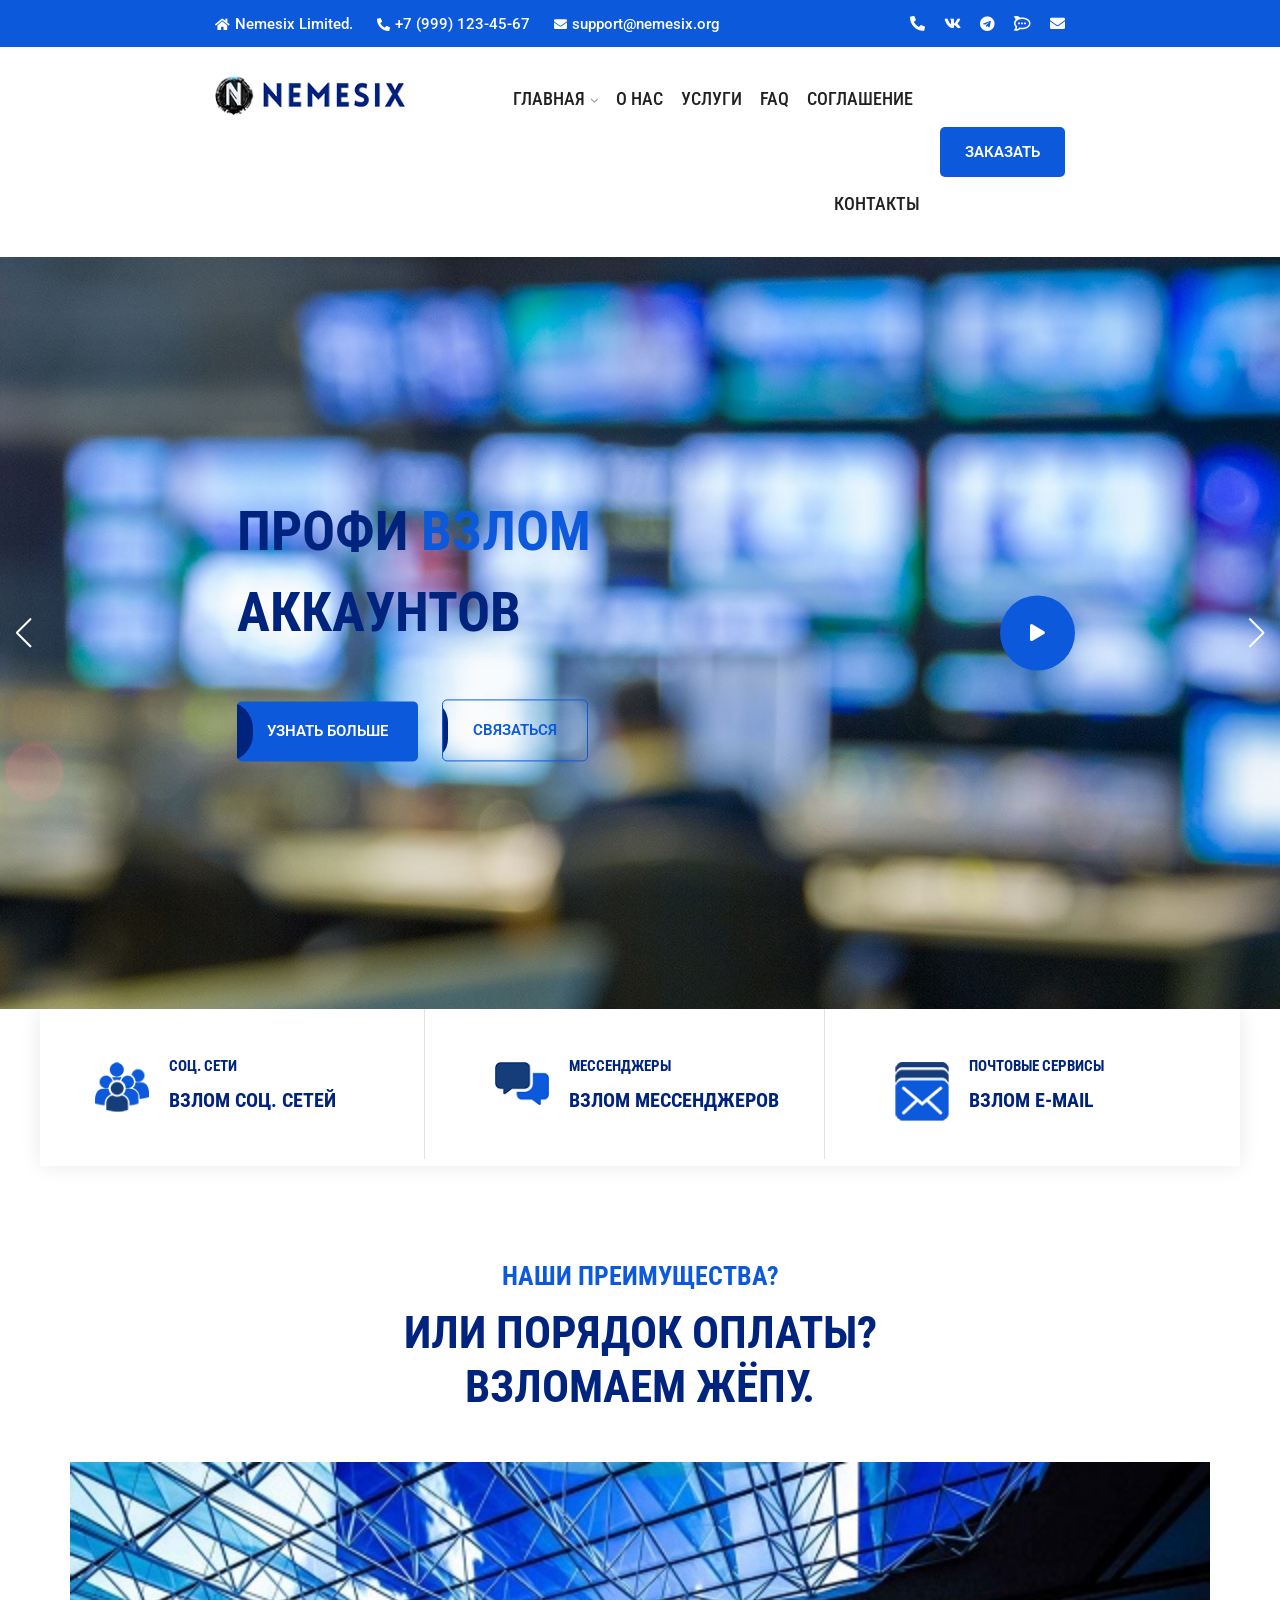
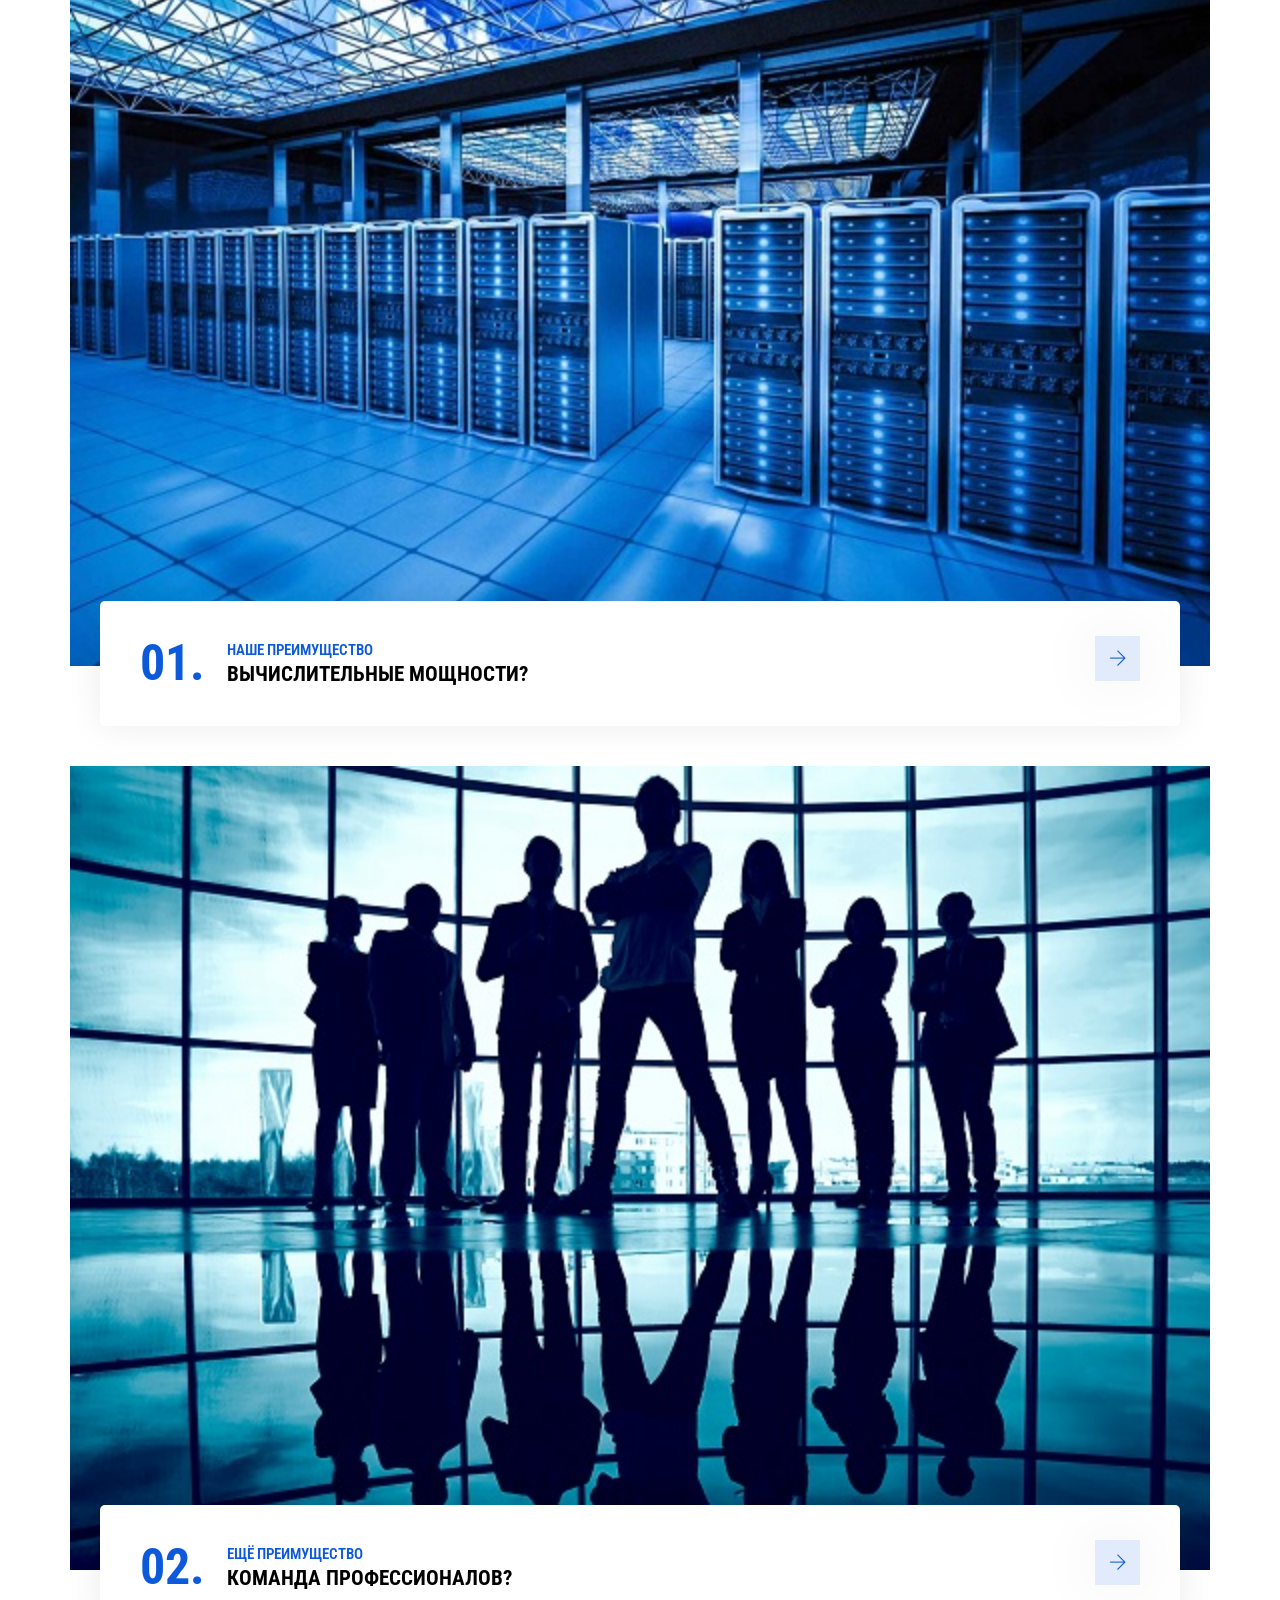
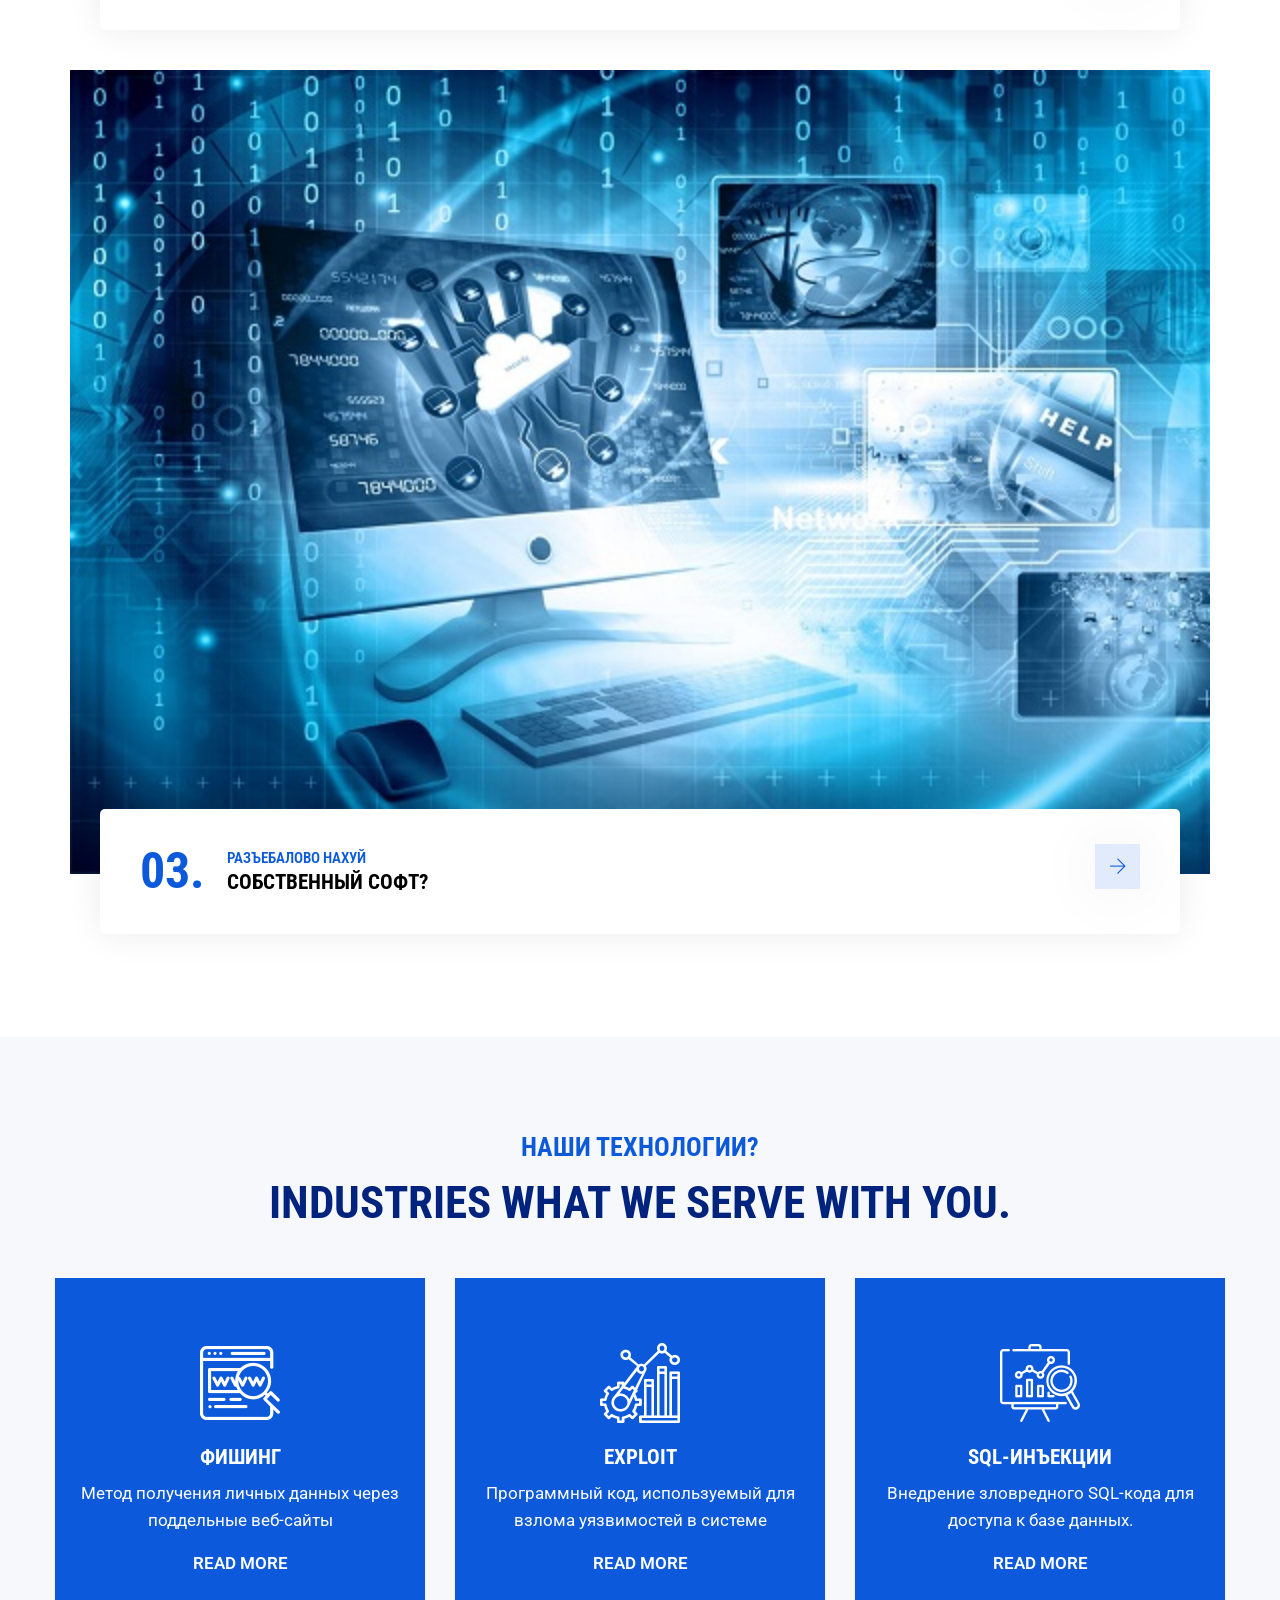
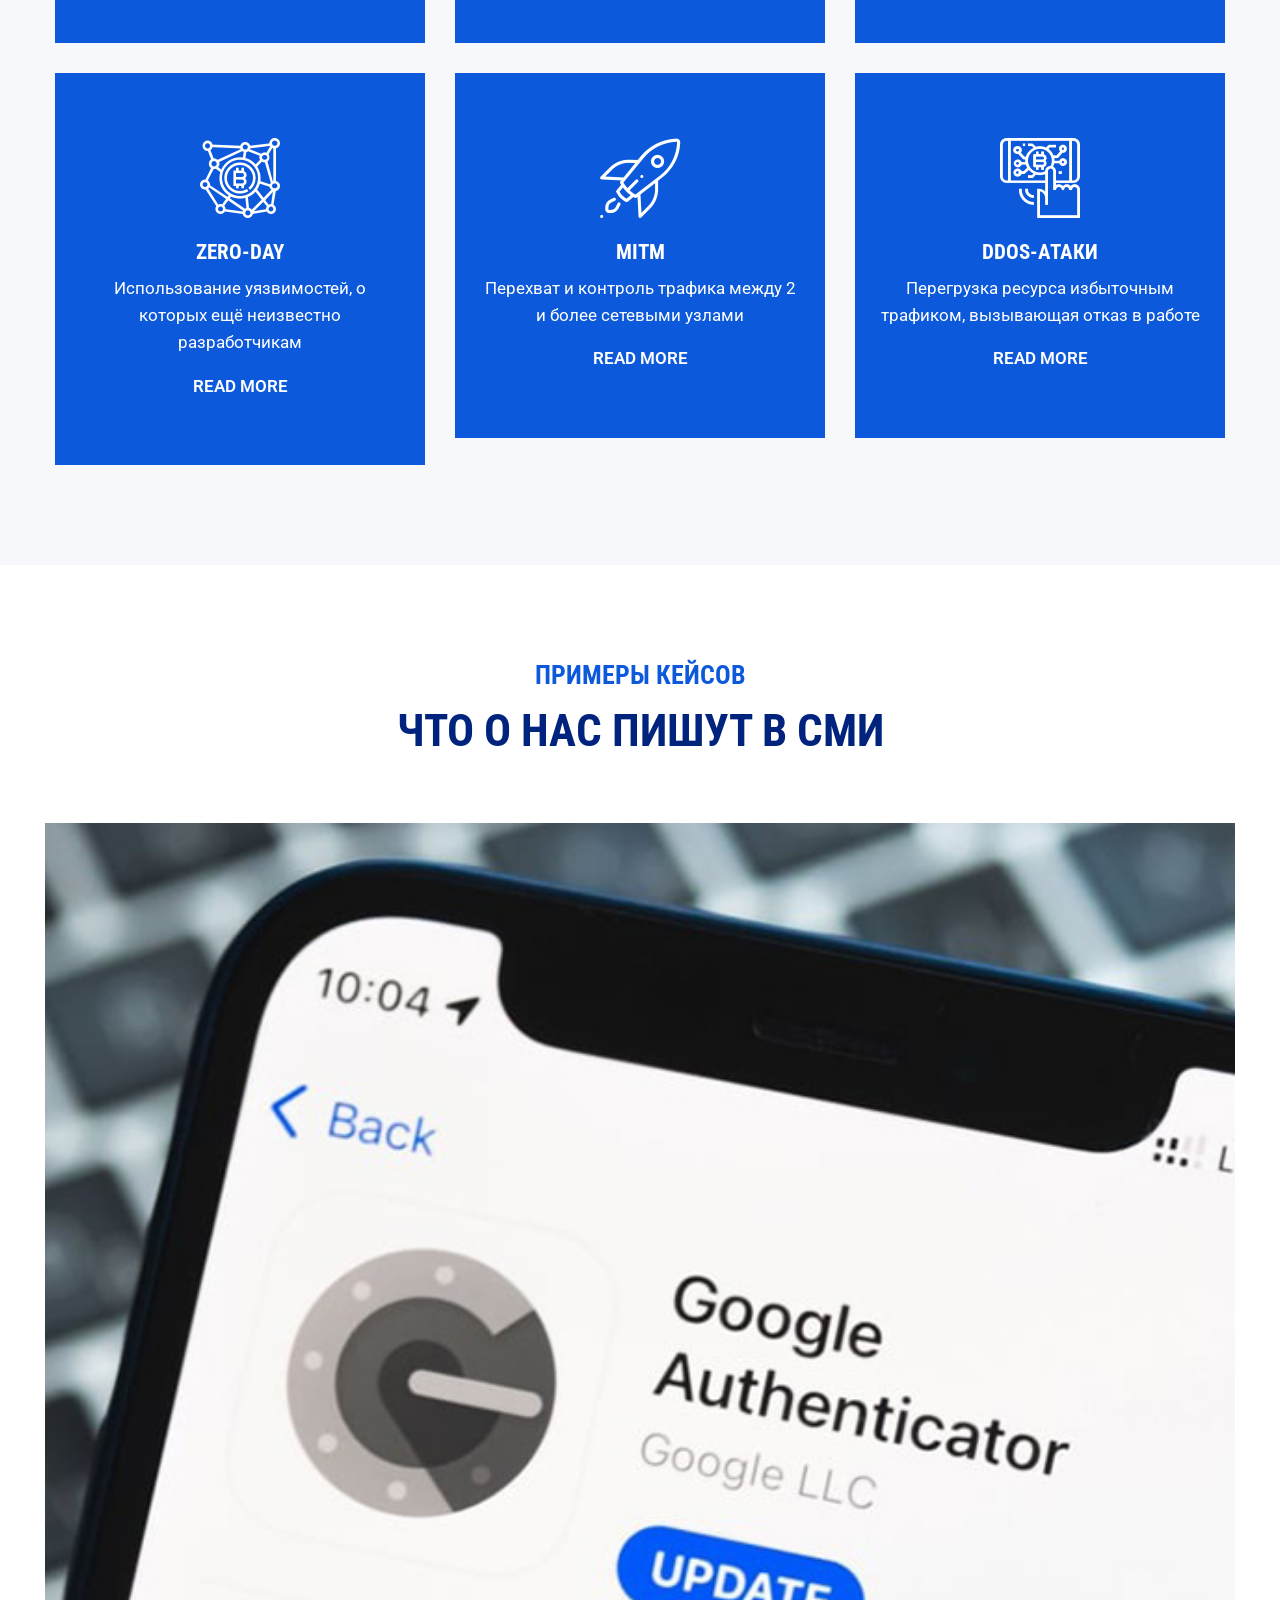
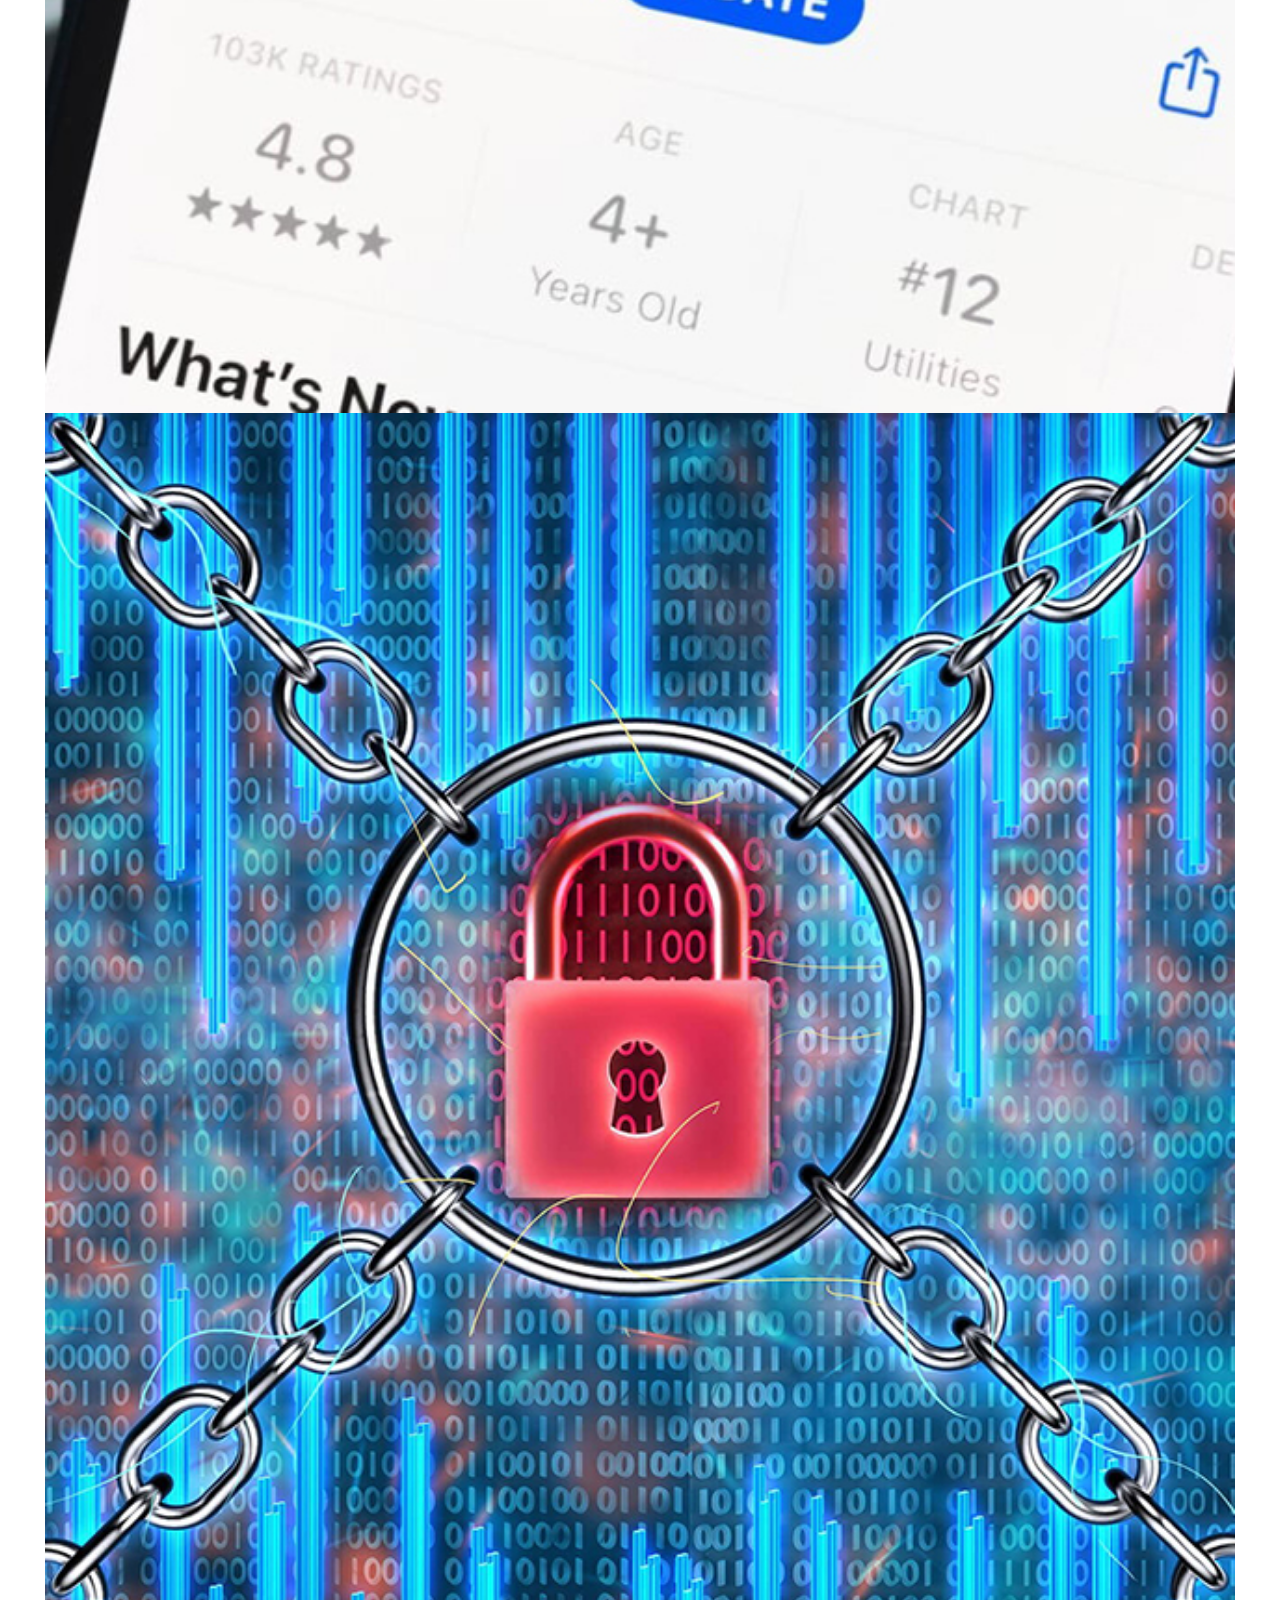
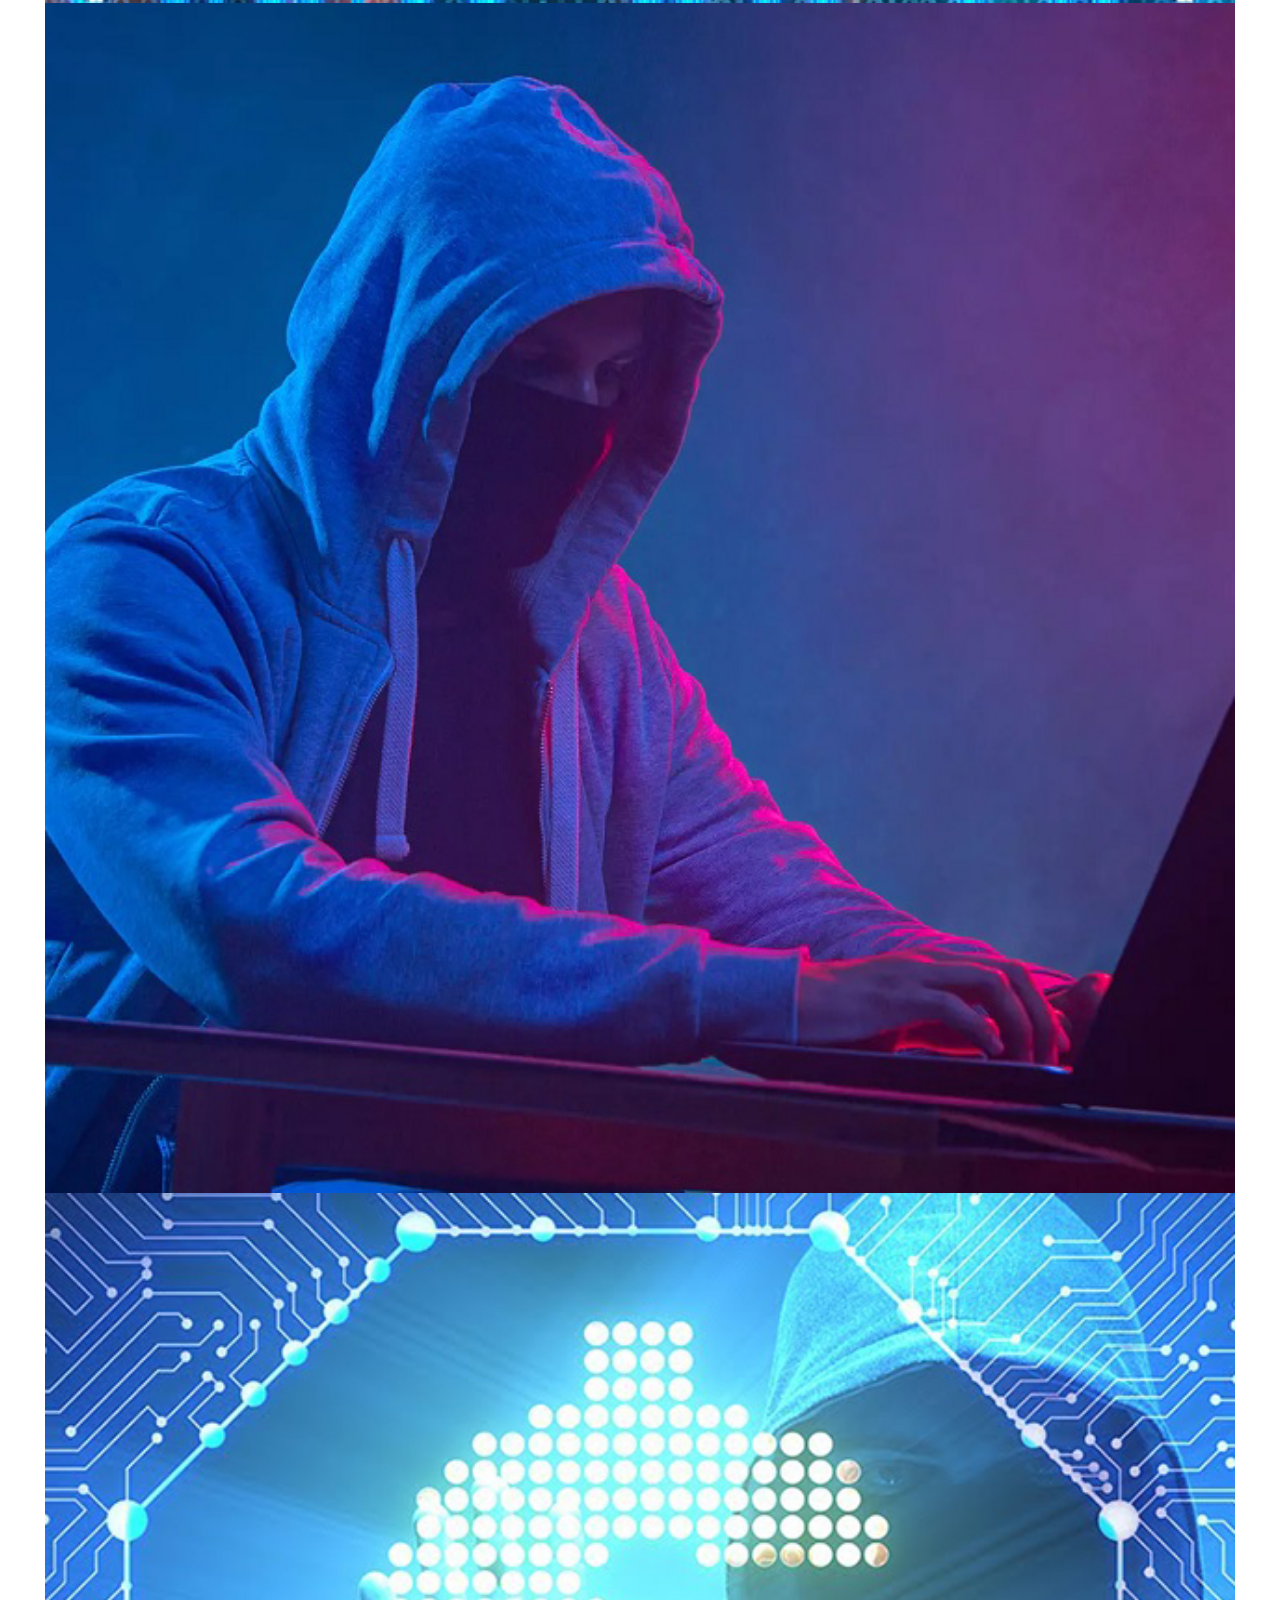
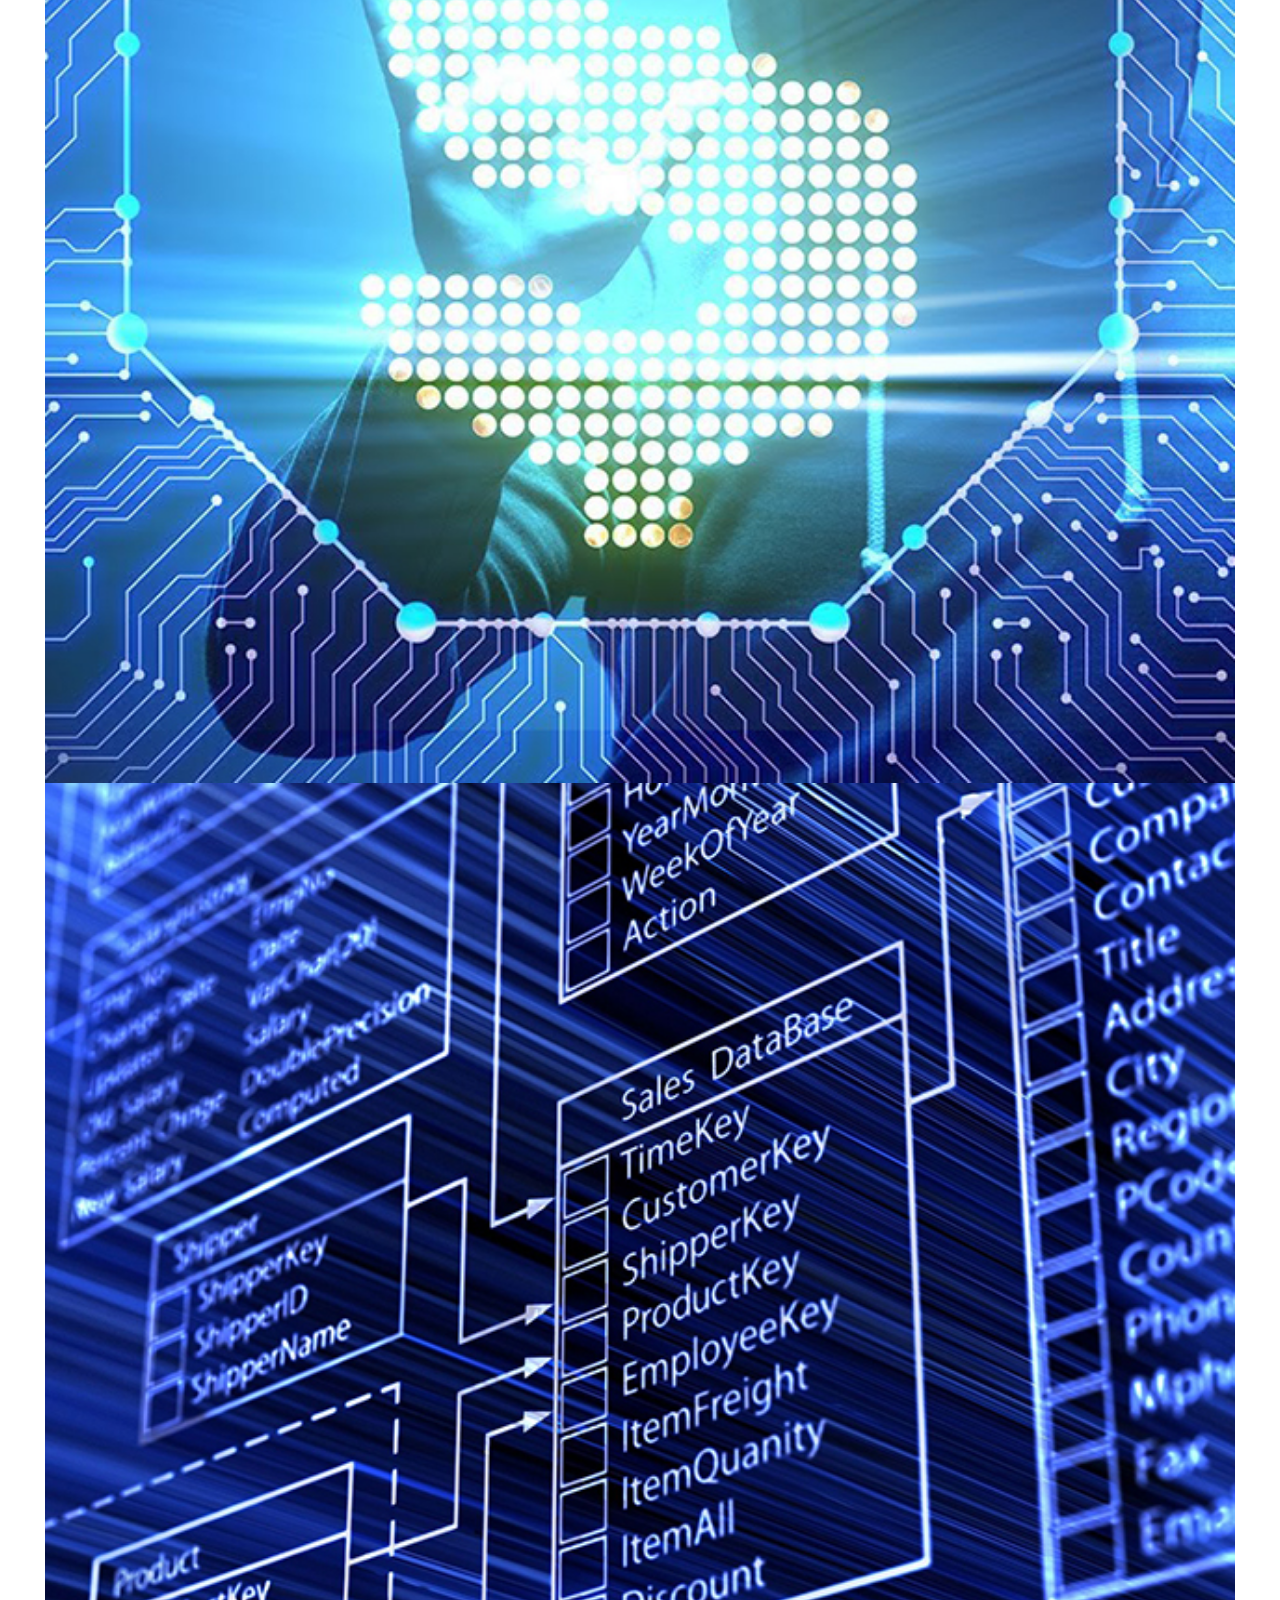
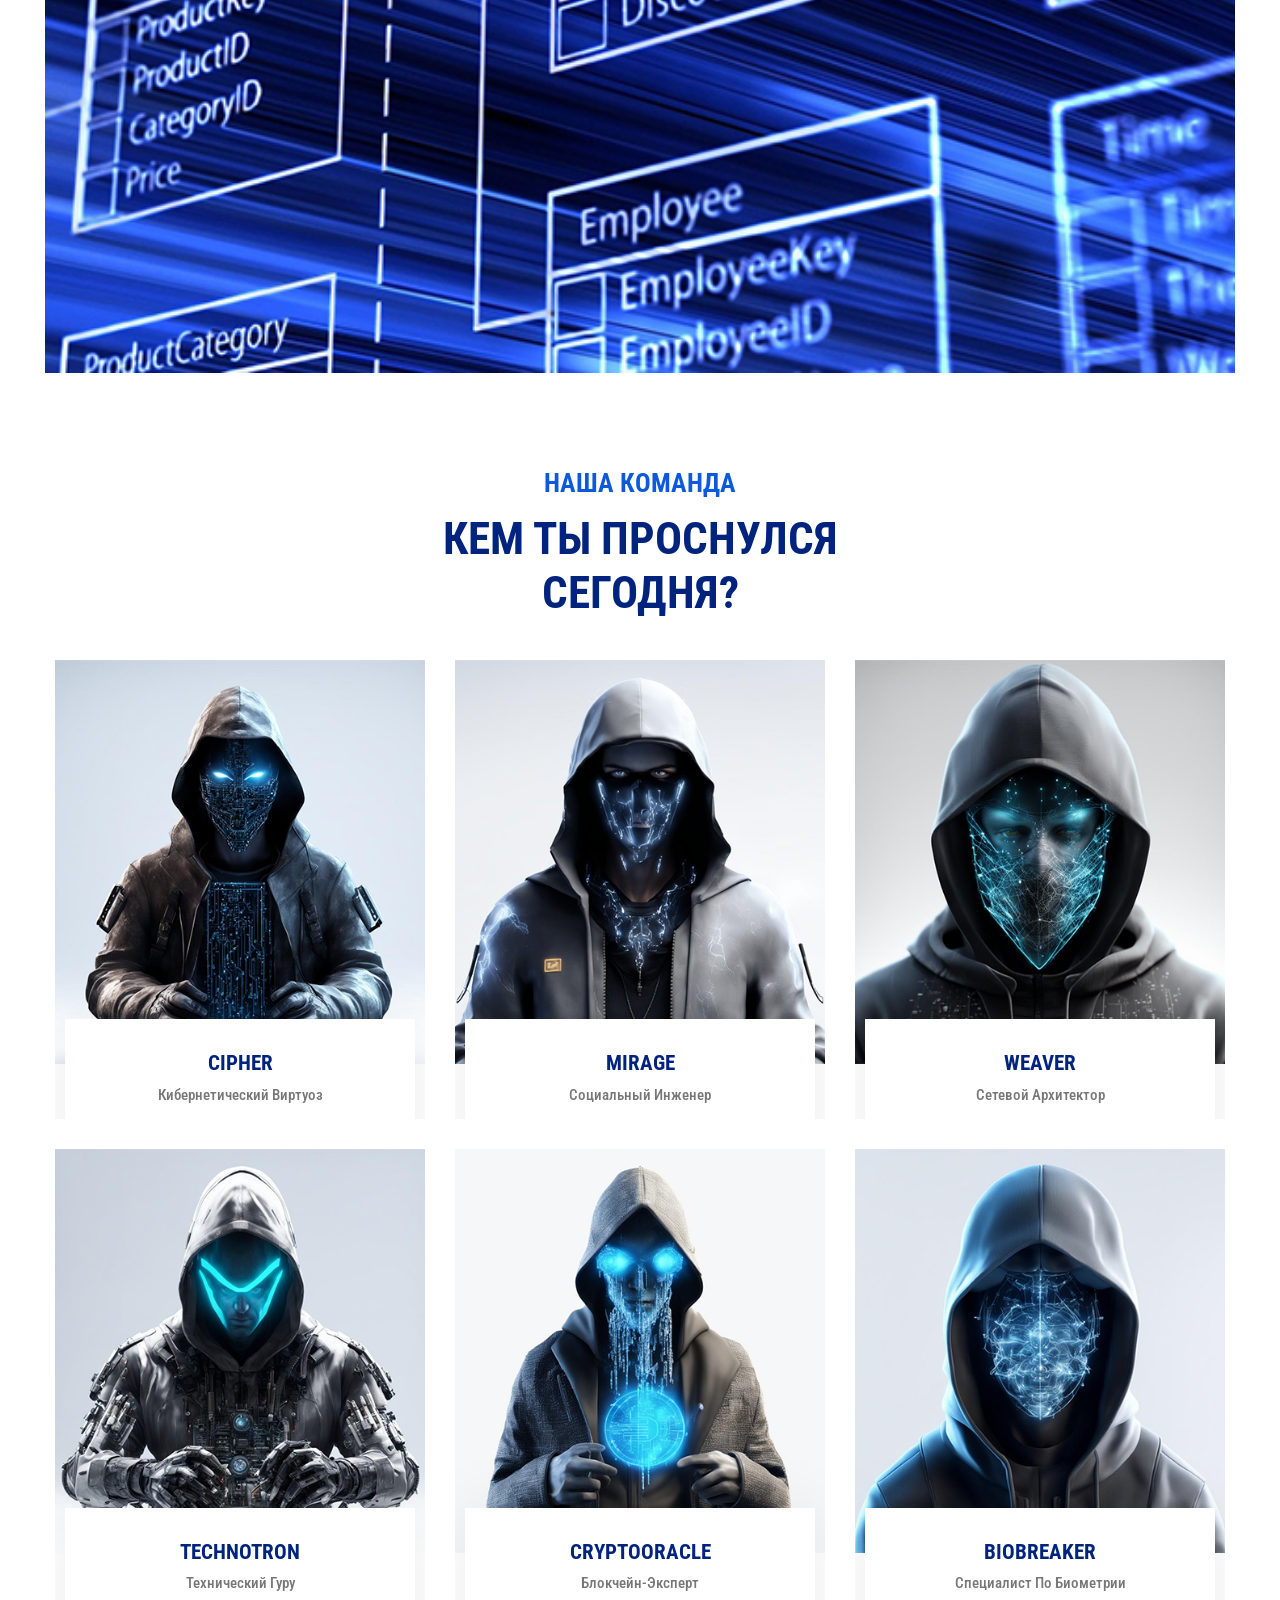
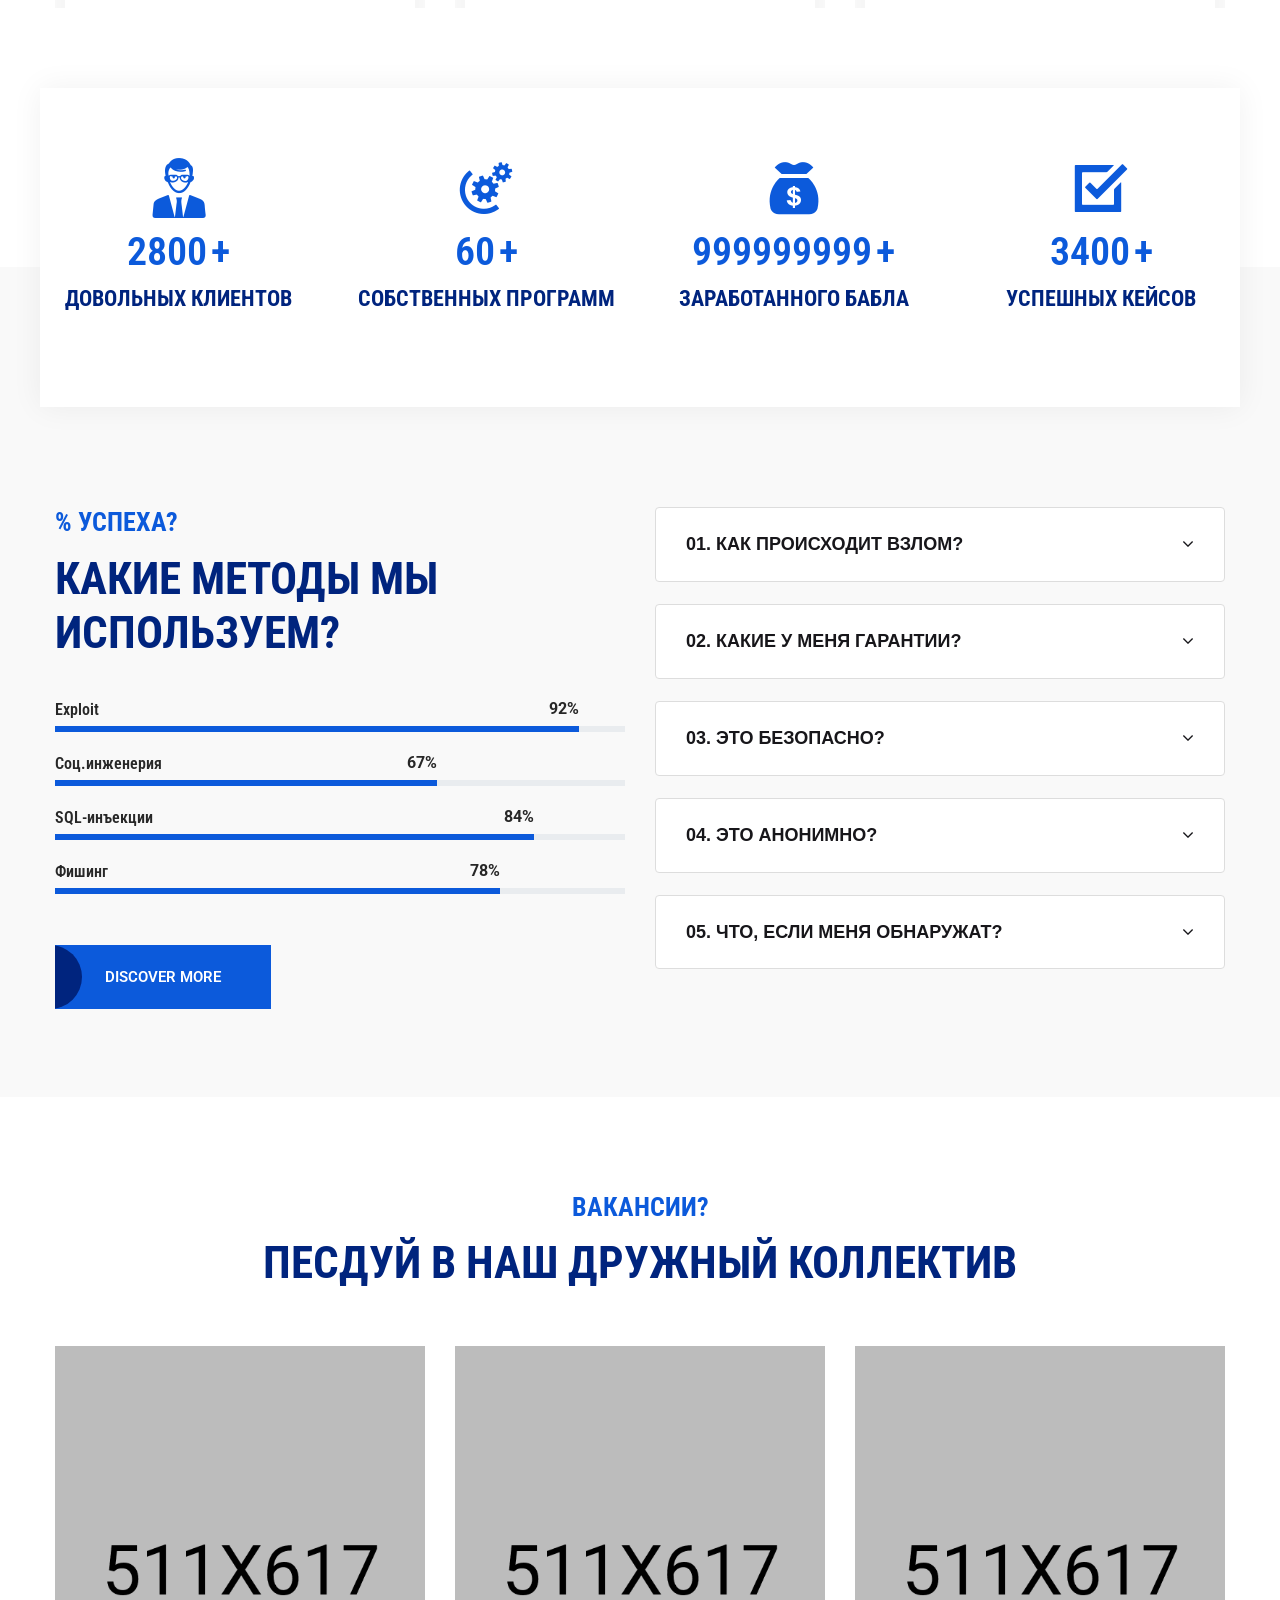
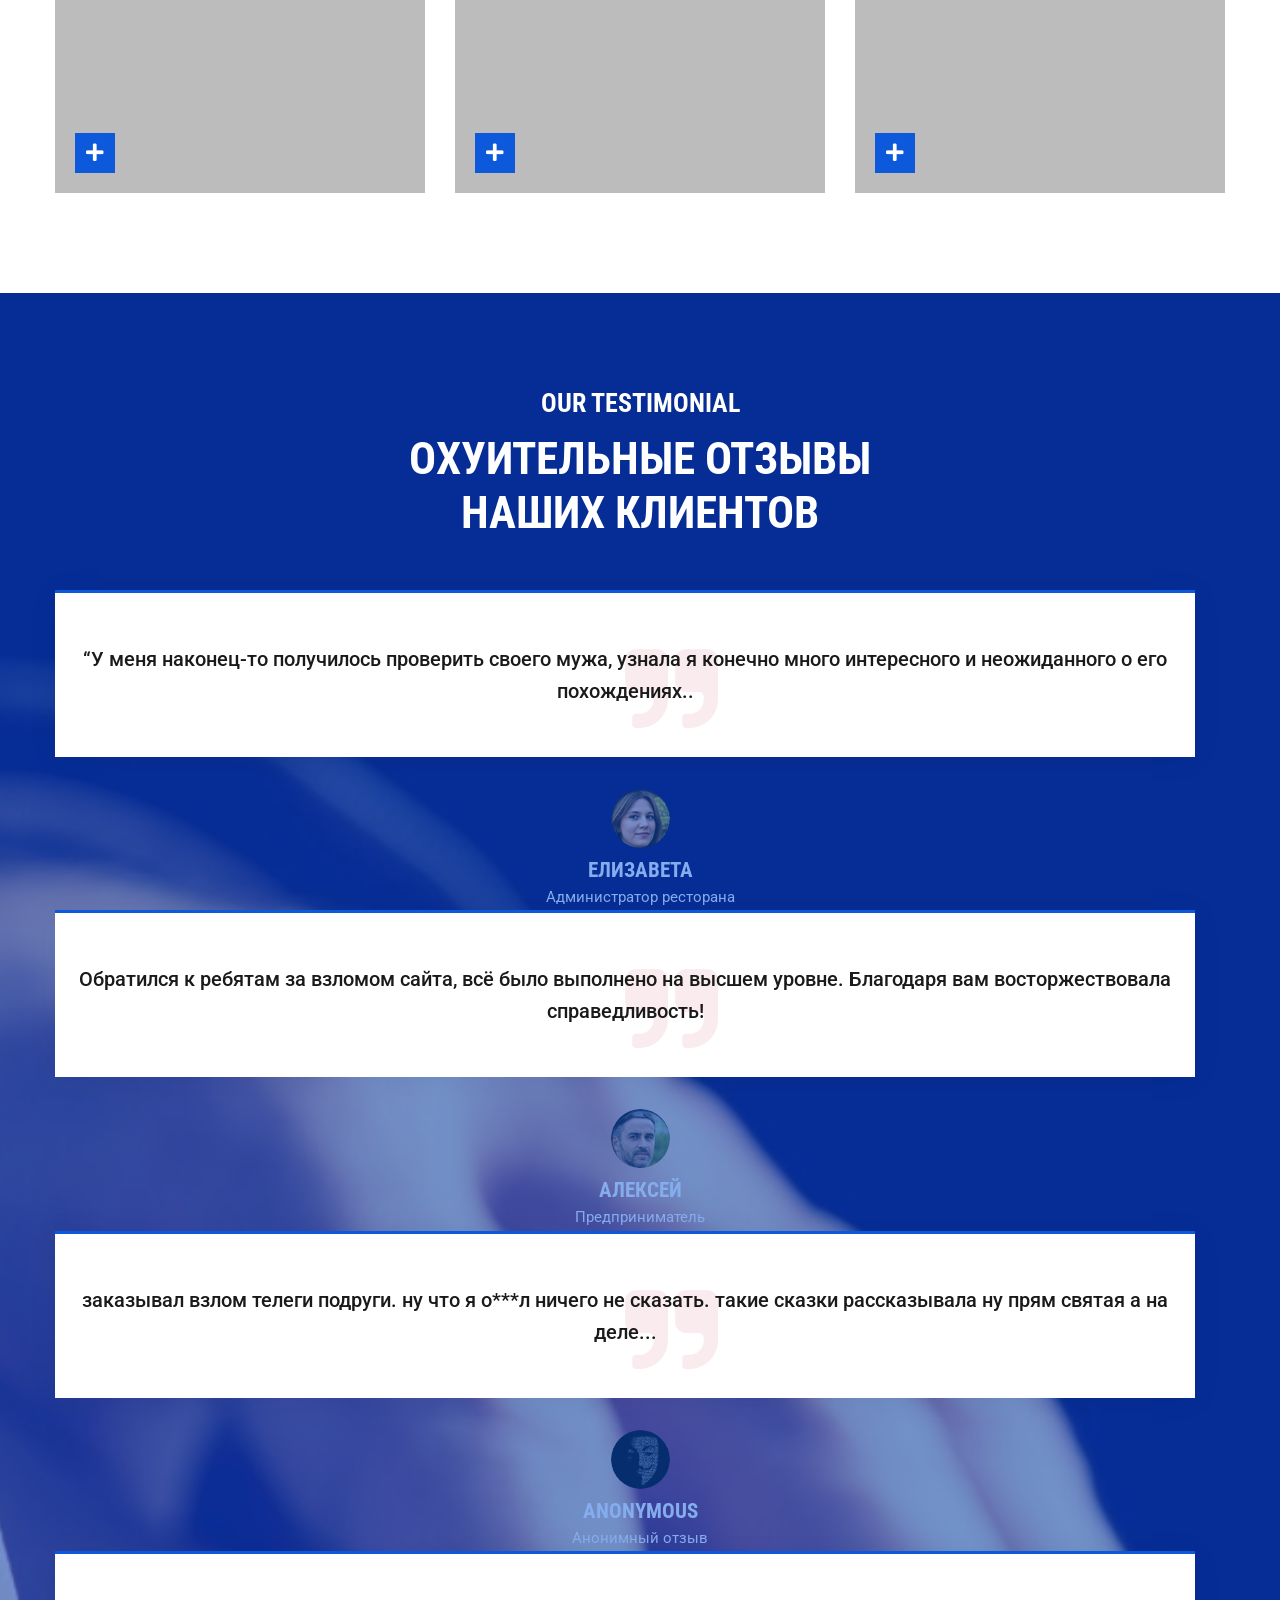
==== commit 9b0585b2: "Add files via upload" ====
--- a/index.html
+++ b/index.html
@@ -75,14 +75,24 @@
 													<li class="menu-item-has-children">
 														<a href="#">Главная</a>
 														<ul class="sub-menu">
-															<li><a href="index.html">Home Page</a></li>
-															<li><a href="index-2.html">Landing Page</a></li>
-															<li><a href="index-3.html">Home Banner Page</a></li>
+															<li><a href="#">Почему мы?</a></li>
+															<li><a href="#">Технологии</a></li>
+															<li><a href="#">Мы в СМИ</a></li>
+															<li><a href="#">Команда</a></li>
+															<li><a href="#">Отзывы</a></li>
 														</ul>
 													</li>
+													<li><a href="about">О нас</a></li>
+													<li><a href="price">Услуги</a></li>
+													<li><a href="faq">FAQ</a></li>
+													<li><a href="rules">Соглашение</a></li>
+													<li><a href="contacts">Контакты</a></li>
+												
+
+												<!--
 													<li><a href="about.html">О нас</a></li>
 													<li class="menu-item-has-children">
-														<a href="#">Цены</a>
+														<a href="#">Услуги</a>
 														<ul class="sub-menu">
 															<li><a href="home-security.html">Home Секьюрити</a></li>
 															<li><a href="software-development.html">Software Development</a></li>
@@ -117,7 +127,9 @@
 														</ul>
 													</li>
 													<li><a href="contact.html">Контакты</a></li>
+												-->
 												</ul>
+											
 												<div class="donate-btn-header">
 													<a class="dtbtn" href="#">Заказать</a>	
 												</div>
@@ -231,7 +243,7 @@
 					</div>
 					<div class="slider_vd_icon">
 						<div class="slider_vd_icon_inner">
-							<a class="tx_svd_icon recpwit video-popup video-vemo-icon venobox vbox-item" data-vbtype="youtube" data-autoplay="true" href="https://youtu.be/BS4TUd7FJSg"><i class="fas fa-play"></i></a>
+							<a class="tx_svd_icon recpwit video-popup video-vemo-icon venobox vbox-item" data-vbtype="youtube" data-autoplay="true" href="https://youtu.be/r9p2uAH1kD8"><i class="fas fa-play"></i></a>
 						</div>
 					</div>
 				</div>
@@ -239,21 +251,21 @@
 			<div class="swiper-slide witr_swiper_height" style="background-image: url(assets/images/slider-2.png);">
 				<div class="witr_sw_text_area text-left">
 					<div class="witr_swiper_content">
-						<h2>High Quality  For</h2>
-						<h3>Your  <span> Business</span></h3>
+						<h2>Профи<span> Взлом</span></h2>
+						<h3> Аккаунтов</h3>
 						<!-- btn gradient style -->
 						<div class="slider_btn">
 							<div class="witr_btn_style">
 								<div class="witr_btn_sinner">
-									<a class="witr_btn" href="#">DISCOVER MORE</a>
-									<a class="witr_btn active recpwit" href="#">CONTACT MORE</a>
+									<a class="witr_btn" href="#">Узнать больше</a>
+									<a class="witr_btn active recpwit" href="#">Связаться</a>
 								</div>
 							</div>
 						</div>
 					</div>
 					<div class="slider_vd_icon">
 						<div class="slider_vd_icon_inner">
-							<a class="tx_svd_icon recpwit video-popup video-vemo-icon venobox vbox-item" data-vbtype="youtube" data-autoplay="true" href="https://youtu.be/BS4TUd7FJSg"><i class="fas fa-play"></i></a>
+							<a class="tx_svd_icon recpwit video-popup video-vemo-icon venobox vbox-item" data-vbtype="youtube" data-autoplay="true" href="https://youtu.be/r9p2uAH1kD8"><i class="fas fa-play"></i></a>
 						</div>
 					</div>
 				</div>
@@ -267,15 +279,15 @@
 						<div class="slider_btn">
 							<div class="witr_btn_style">
 								<div class="witr_btn_sinner">
-									<a class="witr_btn" href="#">DISCOVER MORE</a>
-									<a class="witr_btn active recpwit" href="#">CONTACT MORE</a>
+									<a class="witr_btn" href="#">Узнать больше</a>
+									<a class="witr_btn active recpwit" href="#">Связаться</a>
 								</div>
 							</div>
 						</div>
 					</div>
 					<div class="slider_vd_icon">
 						<div class="slider_vd_icon_inner">
-							<a class="tx_svd_icon recpwit video-popup video-vemo-icon venobox vbox-item" data-vbtype="youtube" data-autoplay="true" href="https://youtu.be/BS4TUd7FJSg"><i class="fas fa-play"></i></a>
+							<a class="tx_svd_icon recpwit video-popup video-vemo-icon venobox vbox-item" data-vbtype="youtube" data-autoplay="true" href="https://youtu.be/r9p2uAH1kD8"><i class="fas fa-play"></i></a>
 						</div>
 					</div>
 				</div>
@@ -434,7 +446,7 @@
 				<div class="item_pos col-lg-12">	
 					<div class="witr_single_pslide">	
 						<div class="witr_pslide_image">
-							<img src="assets/images/service-img-2.jpg" alt="">
+							<img src="assets/images/service-img-3.jpg" alt="">
 						</div>			
 						<div class="witr_content_pslide_text">
 							<div class="witr_number_pslide">
@@ -477,7 +489,7 @@
 							<i class=" aprova-website-1"></i>					
 						</div>
 						<h3><a href="#">Фишинг </a></h3>
-						<p>метод получения личных данных через поддельные веб-сайты или сообщения</p>		
+						<p>Метод получения личных данных через поддельные веб-сайты</p>		
 						<div class="witr_feature_btn2">
 							<a class="witr_btn_all_color" href="#">Read More</a>
 						</div>
@@ -495,7 +507,7 @@
 							<i class=" aprova-landing"></i>				
 						</div>
 						<h3><a href="#">Exploit</a></h3>
-						<p>Lorem ipsum dolor ame elit, sed do eiusmod tempor incididunt  </p>		
+						<p>Программный код, используемый для взлома уязвимостей в системе</p>		
 						<div class="witr_feature_btn2">
 							<a class="witr_btn_all_color" href="#">Read More</a>
 						</div>
@@ -513,7 +525,7 @@
 							<i class="aprova aprova-analysis"></i>			
 						</div>
 						<h3><a href="#">SQL-инъекции </a></h3>
-						<p>Lorem ipsum dolor ame elit, sed do eiusmod tempor incididunt  </p>		
+						<p>Внедрение зловредного SQL-кода для доступа к базе данных.</p>		
 						<div class="witr_feature_btn2">
 							<a class="witr_btn_all_color" href="#">Read More</a>
 						</div>
@@ -531,7 +543,7 @@
 							<i class="aprova aprova-bitcoin-1"></i>			
 						</div>
 						<h3><a href="#">Zero-Day</a></h3>
-						<p>Lorem ipsum dolor ame elit, sed do eiusmod tempor incididunt  </p>		
+						<p>Использование уязвимостей, о которых ещё неизвестно разработчикам</p>		
 						<div class="witr_feature_btn2">
 							<a class="witr_btn_all_color" href="#">Read More</a>
 						</div>
@@ -549,7 +561,7 @@
 							<i class="aprova aprova-startup"></i>				
 						</div>
 						<h3><a href="#">MITM</a></h3>
-						<p>Межсетевые атаки  </p>		
+						<p>Перехват и контроль трафика между 2 и более сетевыми узлами</p>		
 						<div class="witr_feature_btn2">
 							<a class="witr_btn_all_color" href="#">Read More</a>
 						</div>
@@ -567,7 +579,7 @@
 							<i class="aprova aprova-bitcoin-6"></i>					
 						</div>
 						<h3><a href="#">DDoS-атаки</a></h3>
-						<p>Lorem ipsum dolor ame elit, sed do eiusmod tempor incididunt  </p>		
+						<p>Перегрузка ресурса избыточным трафиком, вызывающая отказ в работе</p>		
 						<div class="witr_feature_btn2">
 							<a class="witr_btn_all_color" href="#">Read More</a>
 						</div>
@@ -589,7 +601,7 @@
 				<div class="witr_section_title">
 					<div class="witr_section_title_inner text-center">
 						<h2> Примеры кейсов</h2>		
-						<h3>Ссылки на новости?</h3>		
+						<h3>Что о нас пишут в СМИ</h3>		
 					</div>
 				</div>
 			</div>
@@ -600,15 +612,15 @@
 				<div class="item_pos col-lg-12">	
 					<div class="witr_single_pslide">	
 						<div class="witr_pslide_image">
-							<img src="assets/images/project-thumb-02.jpg" alt="">
+							<img src="assets/images/project-thumb-01.jpg" alt="">
 						</div>
 						<div class="witr_pslide_custom">	
-							<a href="#"><span class="ti-arrow-right"></span></a>
+							<a href="https://xakep.ru/2023/09/18/retool-google-authenticator/" target="_blank"><span class="ti-arrow-right"></span></a>
 						</div>
 						<div class="witr_content_pslide_text">
 							<div class="witr_content_pslide">
-								<h3><a href="#">Fingerprint Door </a></h3>
-								<p>Access </p>		
+								<h3><a href="https://xakep.ru/2023/09/18/retool-google-authenticator/" target="_blank">Компания Retool </a></h3>
+								<p>Разработка бизнес-ПО </p>		
 							</div>
 						</div>	
 					</div> 
@@ -617,15 +629,15 @@
 				<div class="item_pos col-lg-12">	
 					<div class="witr_single_pslide">	
 						<div class="witr_pslide_image">
-							<img src="assets/images/project-thumb-03.jpg" alt="">
+							<img src="assets/images/project-thumb-02.jpg" alt="">
 						</div>
 						<div class="witr_pslide_custom">	
-							<a href="#"><span class="ti-arrow-right"></span></a>
+							<a href="https://naavtotrasse.ru/hi-tech/hakery-vzlomali-kompyuter-buhgaltera-i-potrebovali-s-organizaczii-neskolko-tysyach-dollarov.html" target="_blank"><span class="ti-arrow-right"></span></a>
 						</div>
 						<div class="witr_content_pslide_text">
 							<div class="witr_content_pslide">
-								<h3><a href="#">Antenna Tagging</a></h3>
-								<p>Alarm & Lock  </p>		
+								<h3><a href="https://naavtotrasse.ru/hi-tech/hakery-vzlomali-kompyuter-buhgaltera-i-potrebovali-s-organizaczii-neskolko-tysyach-dollarov.html" target="_blank">Шифрование сети</a></h3>
+								<p>Ransomware</p>		
 							</div>
 						</div>	
 					</div> 
@@ -634,15 +646,15 @@
 				<div class="item_pos col-lg-12">	
 					<div class="witr_single_pslide">	
 						<div class="witr_pslide_image">
-							<img src="assets/images/project-thumb-04.jpg" alt="">
+							<img src="assets/images/project-thumb-03.jpg" alt="">
 						</div>
 						<div class="witr_pslide_custom">	
-							<a href="#"><span class="ti-arrow-right"></span></a>
+							<a href="https://secretmag.ru/news/khakery-vzlomali-krupneishii-menedzher-parolei-26-08-2022.htm" target="_blank"><span class="ti-arrow-right"></span></a>
 						</div>
 						<div class="witr_content_pslide_text">
 							<div class="witr_content_pslide">
-								<h3><a href="#">Home Automation </a></h3>
-								<p>System  </p>		
+								<h3><a href="https://secretmag.ru/news/khakery-vzlomali-krupneishii-menedzher-parolei-26-08-2022.htm" target="_blank">Взлом LastPass</a></h3>
+								<p>Менеджер паролей</p>		
 							</div>
 						</div>	
 					</div> 
@@ -651,15 +663,15 @@
 				<div class="item_pos col-lg-12">	
 					<div class="witr_single_pslide">	
 						<div class="witr_pslide_image">
-							<img src="assets/images/project-thumb-01.jpg" alt="">
+							<img src="assets/images/project-thumb-04.jpg" alt="">
 						</div>
 						<div class="witr_pslide_custom">	
-							<a href="#"><span class="ti-arrow-right"></span></a>
+							<a href="https://thehackernews.com/2023/04/cryptocurrency-stealer-malware.html" target="_blank"><span class="ti-arrow-right"></span></a>
 						</div>
 						<div class="witr_content_pslide_text">
 							<div class="witr_content_pslide">
-								<h3><a href="#">Fingerprint Door </a></h3>
-								<p>Access </p>		
+								<h3><a href="https://thehackernews.com/2023/04/cryptocurrency-stealer-malware.html" target="_blank">Наш Stealer</a></h3>
+								<p>Похититель криптовалюты</p>		
 							</div>
 						</div>	
 					</div> 
@@ -671,12 +683,12 @@
 							<img src="assets/images/project-thumb-05.jpg" alt="">
 						</div>
 						<div class="witr_pslide_custom">	
-							<a href="#"><span class="ti-arrow-right"></span></a>
+							<a href="https://www.cheltv.ru/hakery-vzlomali-set-kosmeticheskih" target="_blank"><span class="ti-arrow-right"></span></a>
 						</div>
 						<div class="witr_content_pslide_text">
 							<div class="witr_content_pslide">
-								<h3><a href="#">Fingerprint Door Lock</a></h3>
-								<p>Alarm & Lock  </p>		
+								<h3><a href="https://www.cheltv.ru/hakery-vzlomali-set-kosmeticheskih" target="_blank">Взлом сети магазинов</a></h3>
+								<p>SQL-инъекция</p>		
 							</div>
 						</div>	
 					</div> 
@@ -695,8 +707,8 @@
 				<div class="witr_section_title">
 					<div class="witr_section_title_inner text-center">
 						<h2>Наша команда</h2>		
-						<h3>WHAT DO YOU WANT TO</h3>		
-						<h1>LEARN TODAY ?</h1>		
+						<h3>КЕМ ТЫ ПРОСНУЛСЯ</h3>		
+						<h1>СЕГОДНЯ?</h1>		
 					</div>
 				</div>
 			</div>
@@ -904,9 +916,9 @@
 						<i class="icofont-man-in-glasses"></i>
 					</div>
 					<div class="witr_counter_number_inn">
-						<h3 class="counter">130</h3>				
+						<h3 class="counter">2800</h3>				
 						<span>+</span>
-						<h4>Happy Customers </h4>		
+						<h4>Довольных клиентов</h4>		
 					</div> 
 				</div>
 			</div>
@@ -919,7 +931,7 @@
 					<div class="witr_counter_number_inn">
 						<h3 class="counter">60</h3>				
 						<span>+</span>
-						<h4>Employer Solutions</h4>		
+						<h4>Собственных программ</h4>		
 					</div> 	
 				</div>
 			</div>
@@ -930,9 +942,9 @@
 						<i class="icofont-money"></i>
 					</div>	
 					<div class="witr_counter_number_inn">
-						<h3 class="counter">30</h3>				
+						<h3 class="counter">999999999</h3>				
 						<span>+</span>
-						<h4>Client Coffee</h4>		
+						<h4>Заработанного бабла</h4>		
 					</div> 	
 				</div>
 			</div>
@@ -943,9 +955,9 @@
 						<i class="icofont-checked"></i>
 					</div>	
 					<div class="witr_counter_number_inn">
-						<h3 class="counter">33</h3>				
+						<h3 class="counter">3400</h3>				
 						<span>+</span>
-						<h4>Project Completed</h4>		
+						<h4>Успешных кейсов</h4>		
 					</div> 	
 				</div>
 			</div>
@@ -1186,14 +1198,14 @@
 						<div class="testiCreCon">
 							<i class="fa fa-quote-right"></i>
 							<!-- content -->	
-							<p>Following best practices and pro edures provided by the leading orga izations in the industry, our clea ng and disinfectingIt</p>								
+							<p>“У меня наконец-то получилось проверить своего мужа, узнала я конечно много интересного и неожиданного о его похождениях..</p>								
 						</div>
 						<div class="em_test_thumb">
-							<img src="assets/images/testimonial2.png" alt="" />
+							<img src="assets/images/testimonial1.png" alt="" />
 						</div>
 						<div class="testAuthor">
-							<h6>Zonson Amplilian</h6>
-							<span> Co- Of Officer </span>
+							<h6>Елизавета</h6>
+							<span>Администратор ресторана</span>
 						</div>
 					</div>
 				</div>
@@ -1205,14 +1217,14 @@
 						<div class="testiCreCon">
 							<i class="fa fa-quote-right"></i>
 							<!-- content -->	
-							<p>Following best practices and pro edures provided by the leading orga izations in the industry, our clea ng and disinfectingIt</p>								
+							<p>Обратился к ребятам за взломом сайта, всё было выполнено на высшем уровне. Благодаря вам восторжествовала справедливость!</p>								
 						</div>
 						<div class="em_test_thumb">
-							<img src="assets/images/testimonial1.png" alt="" />
+							<img src="assets/images/testimonial2.png" alt="" />
 						</div>
 						<div class="testAuthor">
-							<h6>Rahul Alartson</h6>
-							<span> Admin Officer </span> 
+							<h6>Алексей</h6>
+							<span>Предприниматель</span> 
 						</div>
 					</div>
 				</div>
@@ -1224,14 +1236,14 @@
 						<div class="testiCreCon">
 							<i class="fa fa-quote-right"></i>
 							<!-- content -->	
-							<p>Following best practices and pro edures provided by the leading orga izations in the industry, our clea ng and disinfectingIt</p>								
+							<p>заказывал взлом телеги подруги. ну что я о***л ничего не сказать. такие сказки рассказывала ну прям святая а на деле...</p>								
 						</div>
 						<div class="em_test_thumb">
 							<img src="assets/images/testimonial3.png" alt="" />
 						</div>
 						<div class="testAuthor">
-							<h6>Robert Amplilian</h6>
-							<span> Chief People Officer </span> 
+							<h6>Anonymous</h6>
+							<span>Анонимный отзыв</span> 
 						</div>
 					</div>
 				</div>
@@ -1243,14 +1255,14 @@
 						<div class="testiCreCon">
 							<i class="fa fa-quote-right"></i>
 							<!-- content -->	
-							<p>Following best practices and pro edures provided by the leading orga izations in the industry, our clea ng and disinfectingIt</p>								
+							<p>Потерял деньги в "инвестиционном" проекте, думал уже забыть, но ребята из Nemesix помогли вернуть всё до последней копейки!</p>								
 						</div>
 						<div class="em_test_thumb">
-							<img src="assets/images/testimonial1.png" alt="" />
+							<img src="assets/images/testimonial4.png" alt="" />
 						</div>
 						<div class="testAuthor">
-							<h6>Marvin McKinney</h6>
-							<span> District Officer </span> 
+							<h6>Виктор</h6>
+							<span>Ведущий мероприятий</span> 
 						</div>
 					</div>
 				</div>
@@ -1262,14 +1274,14 @@
 						<div class="testiCreCon">
 							<i class="fa fa-quote-right"></i>
 							<!-- content -->	
-							<p>Бла бла бла бла бла бла бла раз два три четыре пять шесть семь восемь девять десять одиннадцать двенадцать.</p>								
+							<p>Узнала, что мой пока ещё муж изменяет мне с моей родной сестрой!!! Ужас, конечно, но лучше горькая правда, чем сладкая ложь...</p>								
 						</div>
 						<div class="em_test_thumb">
-							<img src="assets/images/testimonial1.png" alt="" />
+							<img src="assets/images/testimonial5.png" alt="" />
 						</div>
 						<div class="testAuthor">
-							<h6>Иван Иванов</h6>
-							<span> Хуй с горы </span> 
+							<h6>Даша</h6>
+							<span>HR-менеджер</span> 
 						</div>
 					</div>
 				</div>
@@ -1443,59 +1455,61 @@
 					<div class="widget widget_solutech_description_widget">				
 						<div class="solutech-description-area">
 							<a href="#"><img src="assets/images/logo2.png" alt=""></a>
-							<p>We help businesses elevate the alue ere custom softwa topmet, product fr design lored many of the easier. technicians lif making people.</p>
+							<p>Все материалы, представленные на данном сайте являются интеллектуальной собственностью nemesix.org и могут распространяться только с согласия администрации.</p>
+						<!--
 							<div class="social-icons">
 								<a href="#"><i class="fa fa-facebook-f"></i></a>
 								<a href="#"><i class="fab fa-google-plus-g"></i></a>
 								<a href="#"><i class="fab fa-twitter"></i></a>
 								<a href="#"><i class="fas fa-rss"></i></a>
 							</div>
+						-->
 						</div>
 					</div>
 				</div>
 				<div class=" col-lg-3 col-md-6 col-sm-12">
 					<div class="widget widget_nav_menu">
-						<h2 class="widget-title">Support 24/7</h2>
+						<h2 class="widget-title">Поддержка 24/7</h2>
 						<ul class="menu">
-							<li><a href="#">Privacy Policy</a></li>
-							<li><a href="#">FAQ’s</a></li>
-							<li><a href="#">Term & Conditions</a></li>
-							<li><a href="#">Contact</a></li>
-							<li><a href="#">History & Experience</a></li>
+							<li><a href="#">Главная</a></li>
+							<li><a href="#">О нас</a></li>
+							<li><a href="#">Услуги</a></li>
+							<li><a href="#">FAQ</a></li>
+							<li><a href="#">Соглашение</a></li>
 						</ul>
 					</div>
 				</div>
 				<div class="col-lg-3 col-md-6 col-sm-12">
 					<div class="widget about_us">
-						<h2 class="widget-title">Local Address</h2>
+						<h2 class="widget-title">Контакты</h2>
 						<div class="about-footer">
 							<div class="footer-widget address">
 								<div class="footer-logo">
-									<p>Fire suppression and incident of manage get recovery.</p>
+									<p>Связаться с нами можно следующими способами.</p>
 								</div>
 								<div class="footer-address">
 									<div class="footer_s_inner"> 
 										<div class="footer-sociala-icon">
-											<i class="fa fa-map-marker"></i>
+											<i class="fab fa-rocketchat"></i>
 										</div>									
 										<div class="footer-sociala-info">				
-											<p>Address : New York. US</p>
+											<p>Чат на сайте: <a onclick="jivo_api.open()" style="cursor: pointer;">CLICK</a></p>
 										</div> 
 									</div> 
 									<div class="footer_s_inner"> 
 										<div class="footer-sociala-icon">
-											<i class="fa fa-phone"></i>
+											<i class="fab fa-telegram"></i>
 										</div> 									
 										<div class="footer-sociala-info">   
-												<p>Phone : +99 568 989 565</p>
+												<p>Telegram: <a href="tg://resolve?domain=darkaccmanager">@DarkAccManager</a></p>
 										</div>
 									</div>
 									<div class="footer_s_inner"> 
 										<div class="footer-sociala-icon"> 
-											<i class="fa fa-globe"></i>
+											<i class="fas fa-envelope"></i>
 										</div> 
 										<div class="footer-sociala-info">  
-											<p>Email : demo@gmail.com</p>									
+											<p>E-mail: <a href="mailto:support@nemesix.org">support@nemesix.org</a></p>									
 										</div>
 									</div>
 								</div>
@@ -1505,29 +1519,31 @@
 				</div>
 				<div class="col-sm-12 col-md-6  col-lg-3 last">
 					<div class="widget_text widget widget_custom_html">
-						<h2 class="widget-title">Working Hours</h2>
+						<h2 class="widget-title">Рабочие часы</h2>
 						<div class="textwidget custom-html-widget">
 							<div class="witr_table">
 								<div class="witr_sub_table">
-									<span>Tuesday - Friday</span>
-									<span>08:00 - 20:00</span>
+									<span>Вторник - Пятница</span>
+									<span>09:00 - 22:00</span>
 								</div>
 								<div class="witr_sub_table">	
-									<span>Saturday</span>
-									<span>09:00 - 18:00</span>
+									<span>Суббота</span>
+									<span>свободный график</span>
 								</div>		
 								<div class="witr_sub_table">		
-									<span>Sunday</span>
-									<span>09:00 - 18:00</span>
+									<span>Воскресенье</span>
+									<span>свободный график</span>
 								</div>
 								<div class="witr_sub_table">		
-									<span>Monday</span>
-									<span>09:00 - 18:00</span>
-								</div>
+									<span>Понедельник</span>
+									<span>10:00 - 22:00</span>
+								</div>
+							<!--
 								<div class="witr_sub_table">		
 									<span>Emergency:</span>
 									<span> (+099) 020 768 69</span>
 								</div>
+							-->
 							</div>
 						</div>
 					</div>				
@@ -1540,15 +1556,15 @@
 			<div class="row">
 				<div class="col-lg-6 col-md-6  col-sm-12">
 					<div class="copy-right-text">
-						<p>Copyright &copy; solutech all rights reserved.</p>
+						<p>Copyright &copy; 2024 All rights reserved.</p>
 					</div>
 				</div>
 				<div class="col-lg-6 col-md-6  col-sm-12">				
 					<div class="footer-menu">
 						<ul class="text-right">
-							<li><a href="#">Home</a></li>
-							<li><a href="#">About</a></li>
-							<li><a href="#">Team</a></li>
+							<li><a href="#">Главная</a></li>
+							<li><a href="#">О нас</a></li>
+							<li><a href="#">Соглашение</a></li>
 						</ul> 				
 					</div>
 				</div>
@@ -1575,4 +1591,4 @@
         <script src="assets/js/theme.js"></script>
 	
 	</body>
-</html>
+</html>
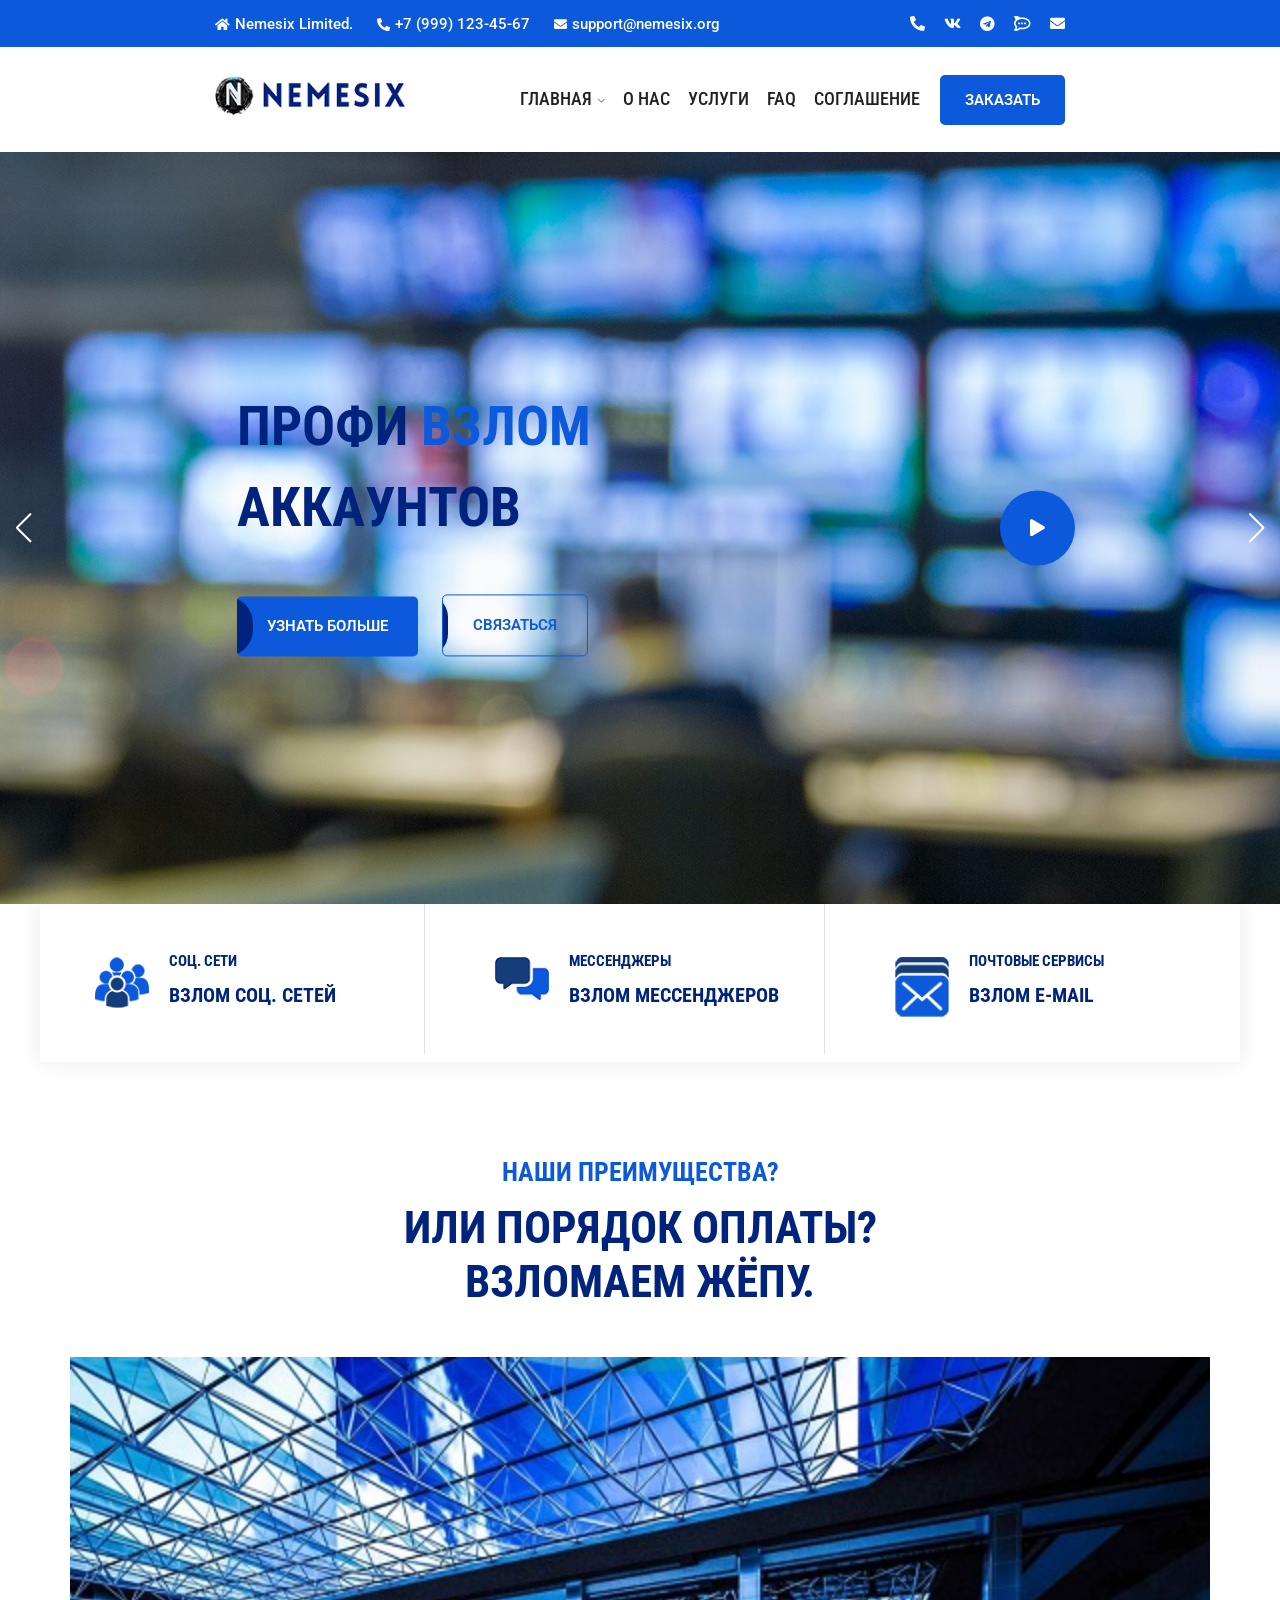
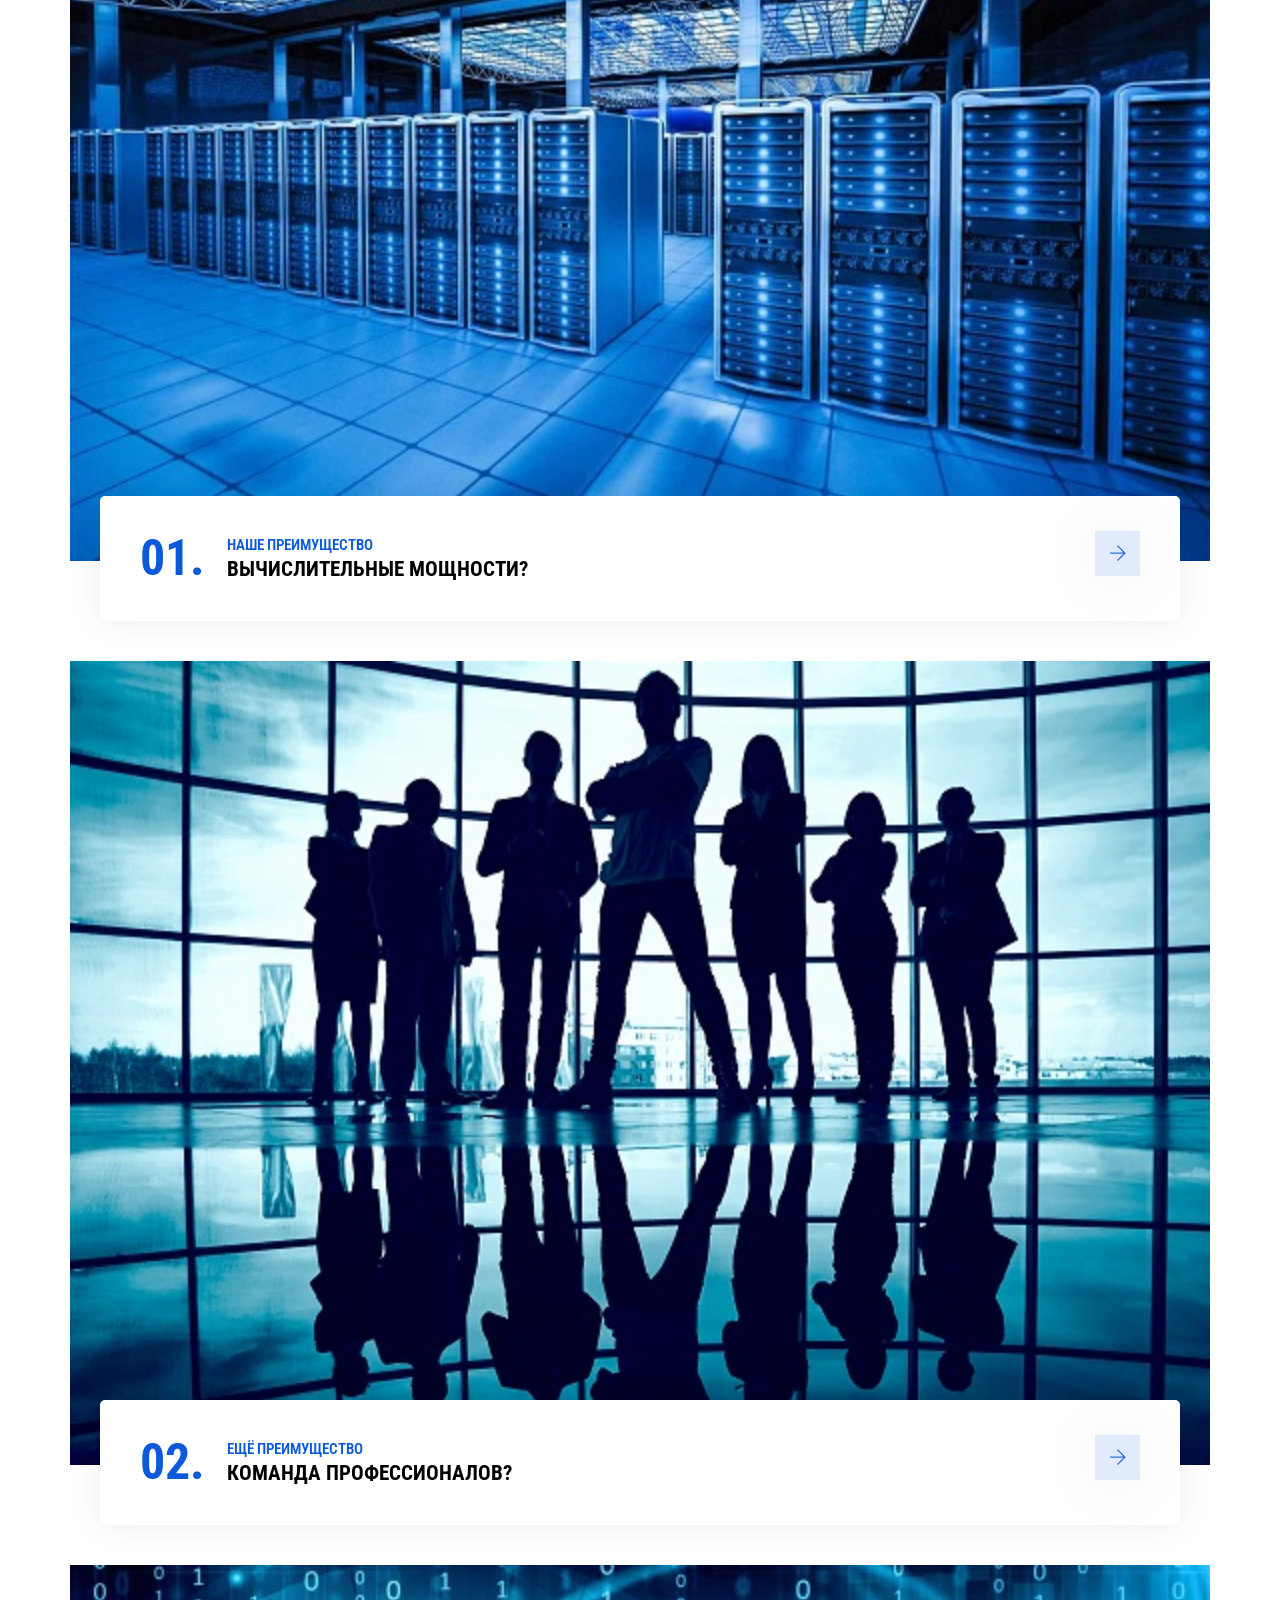
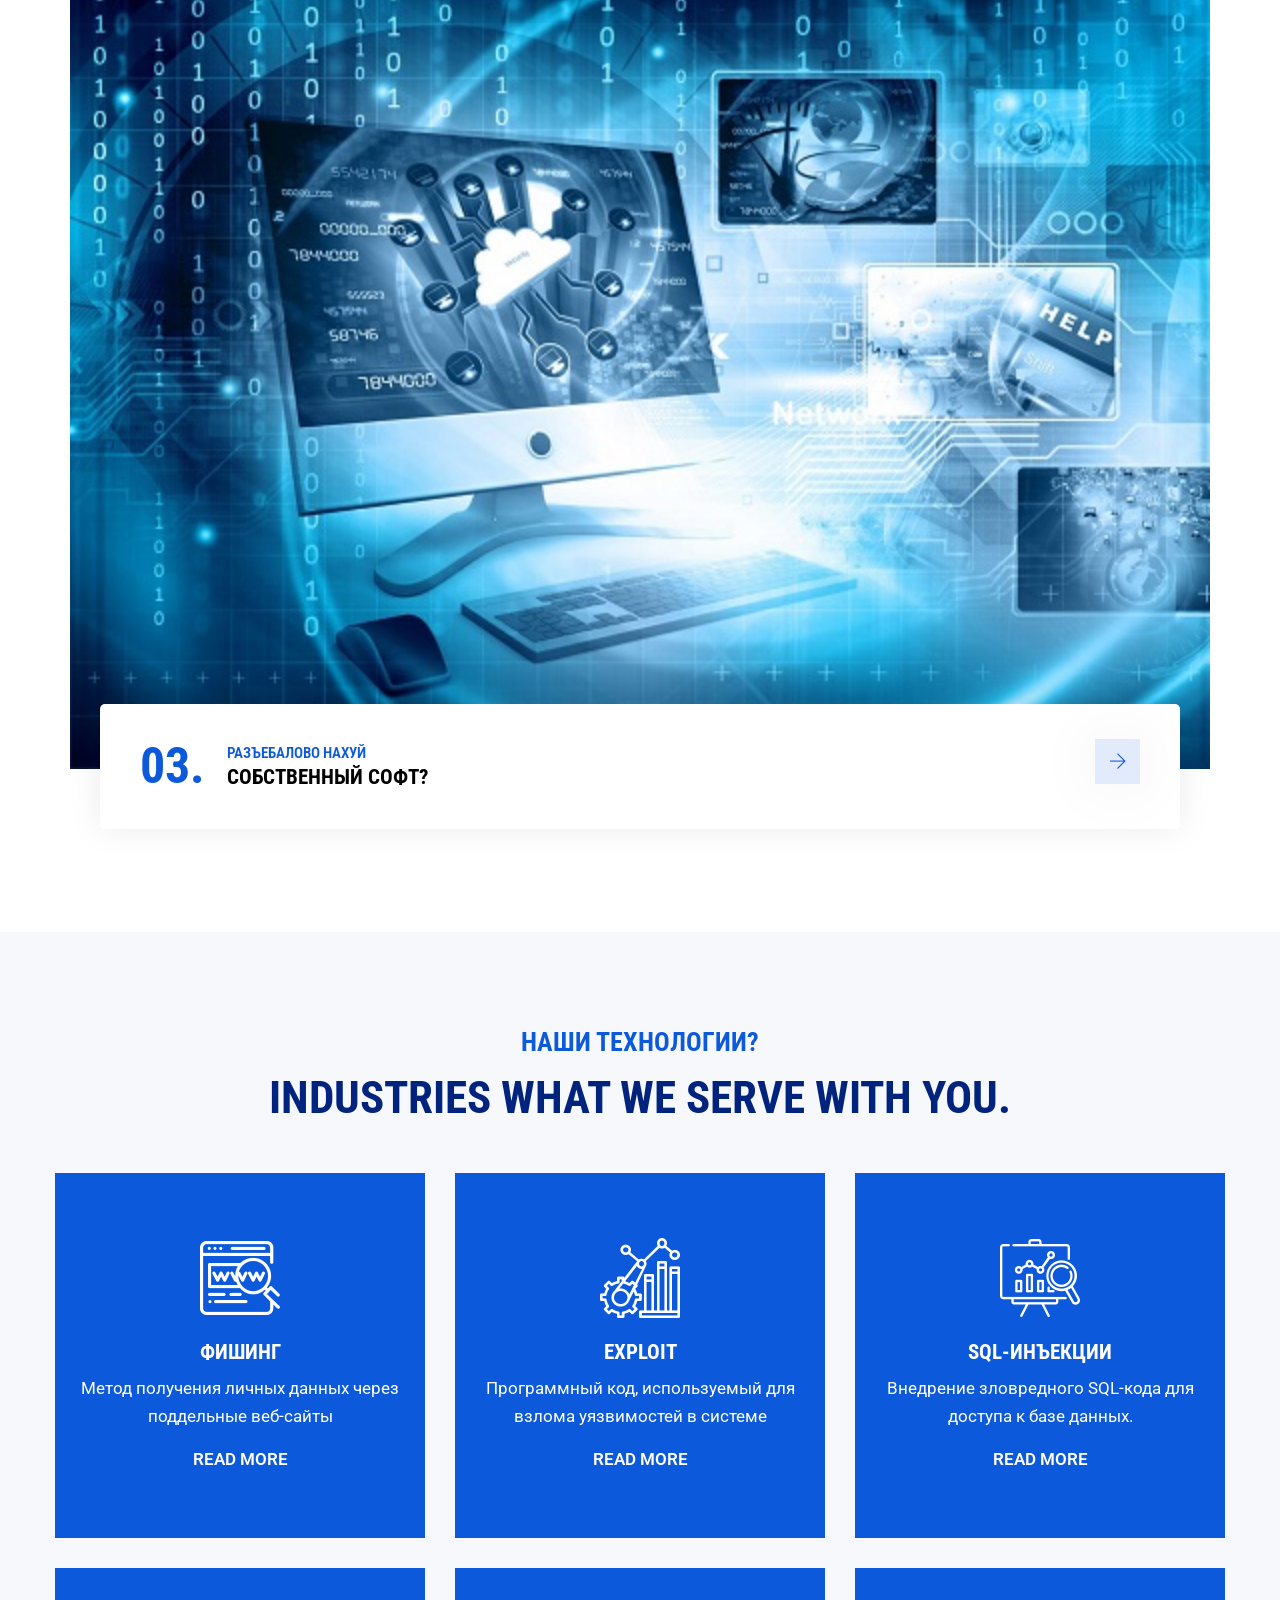
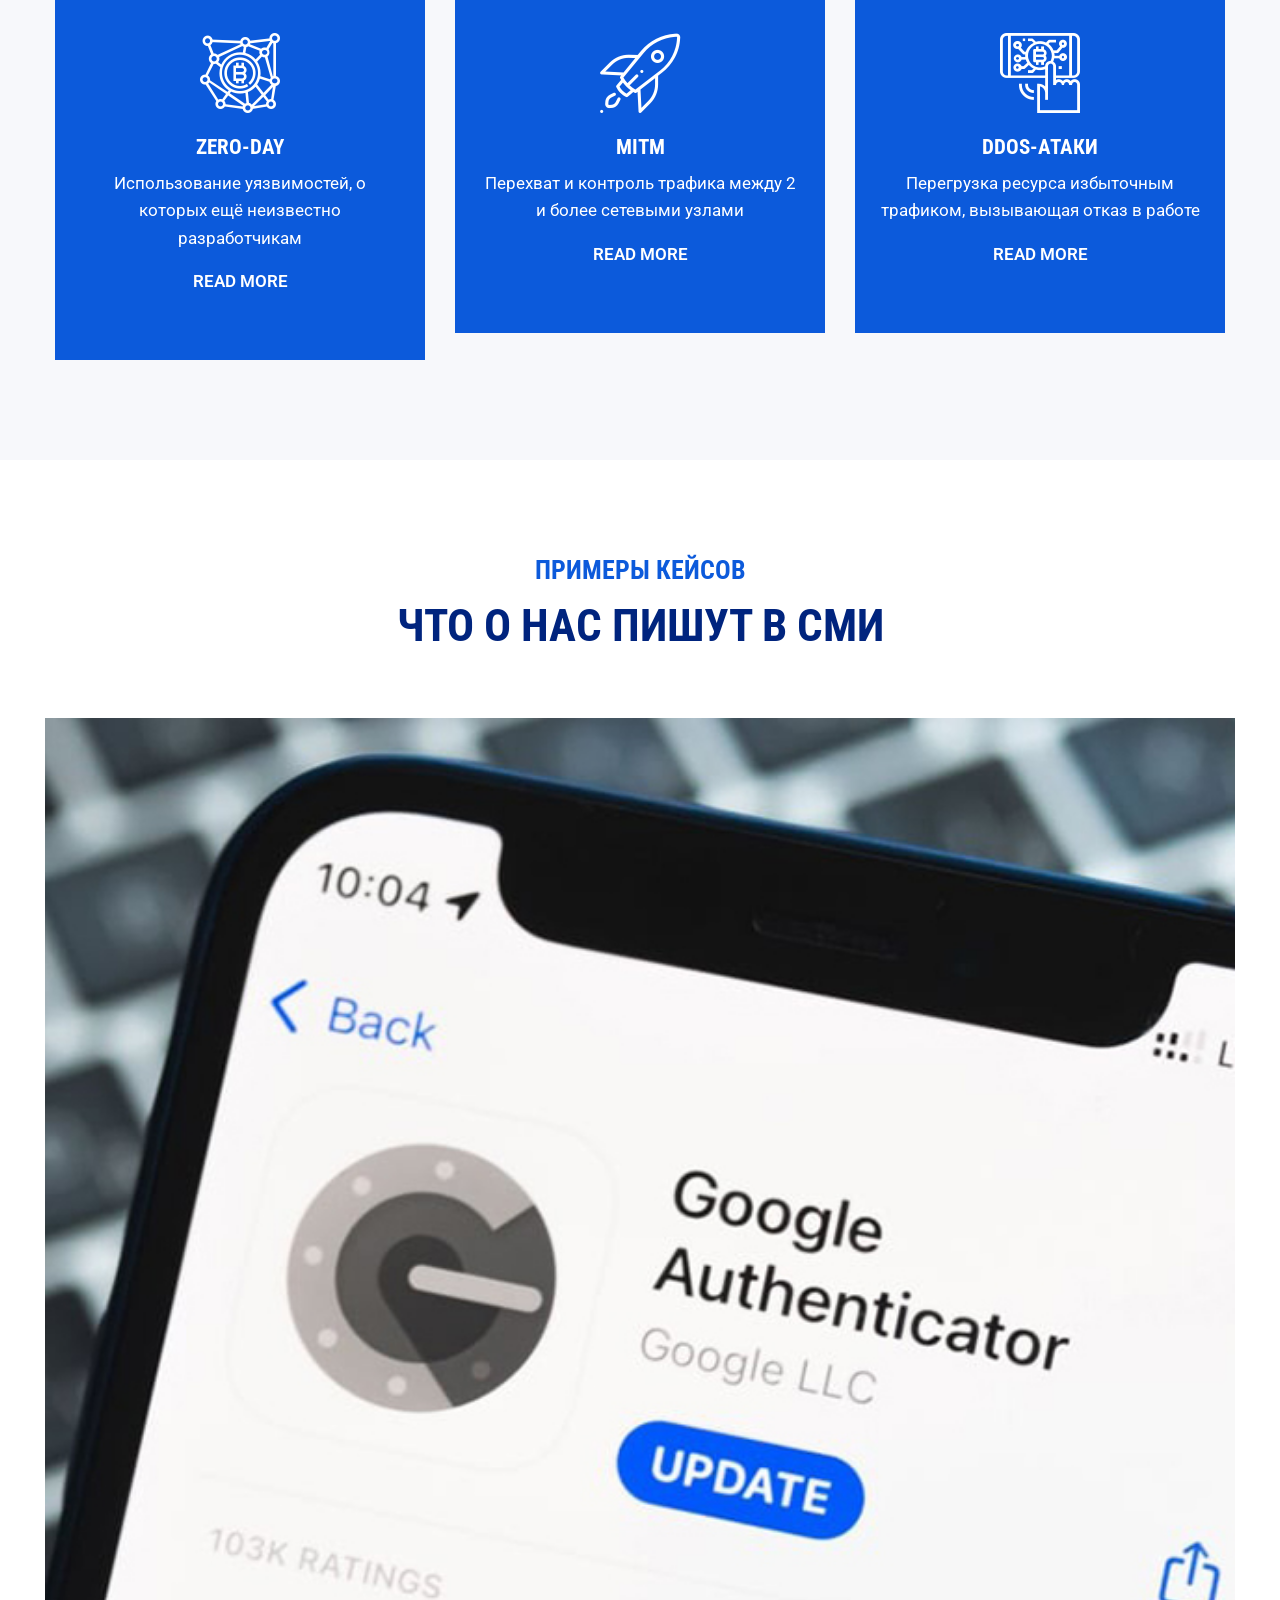
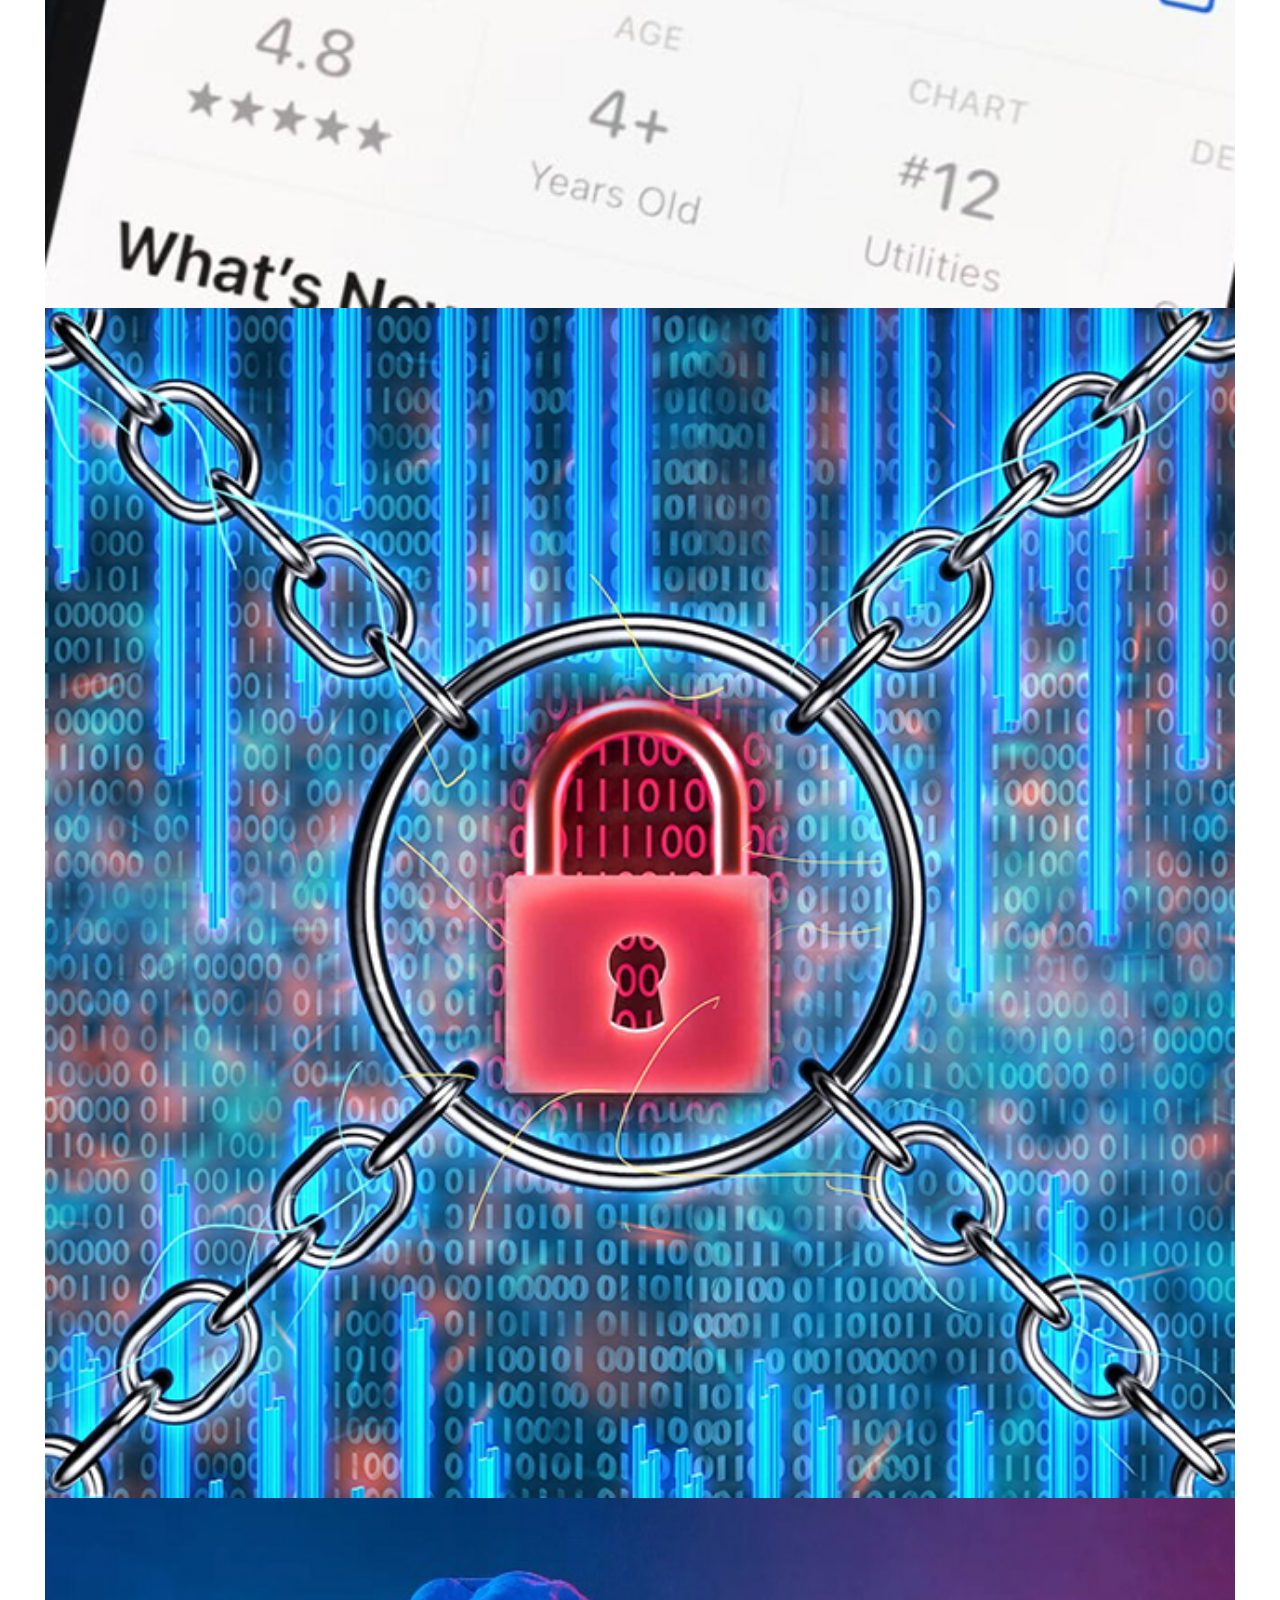
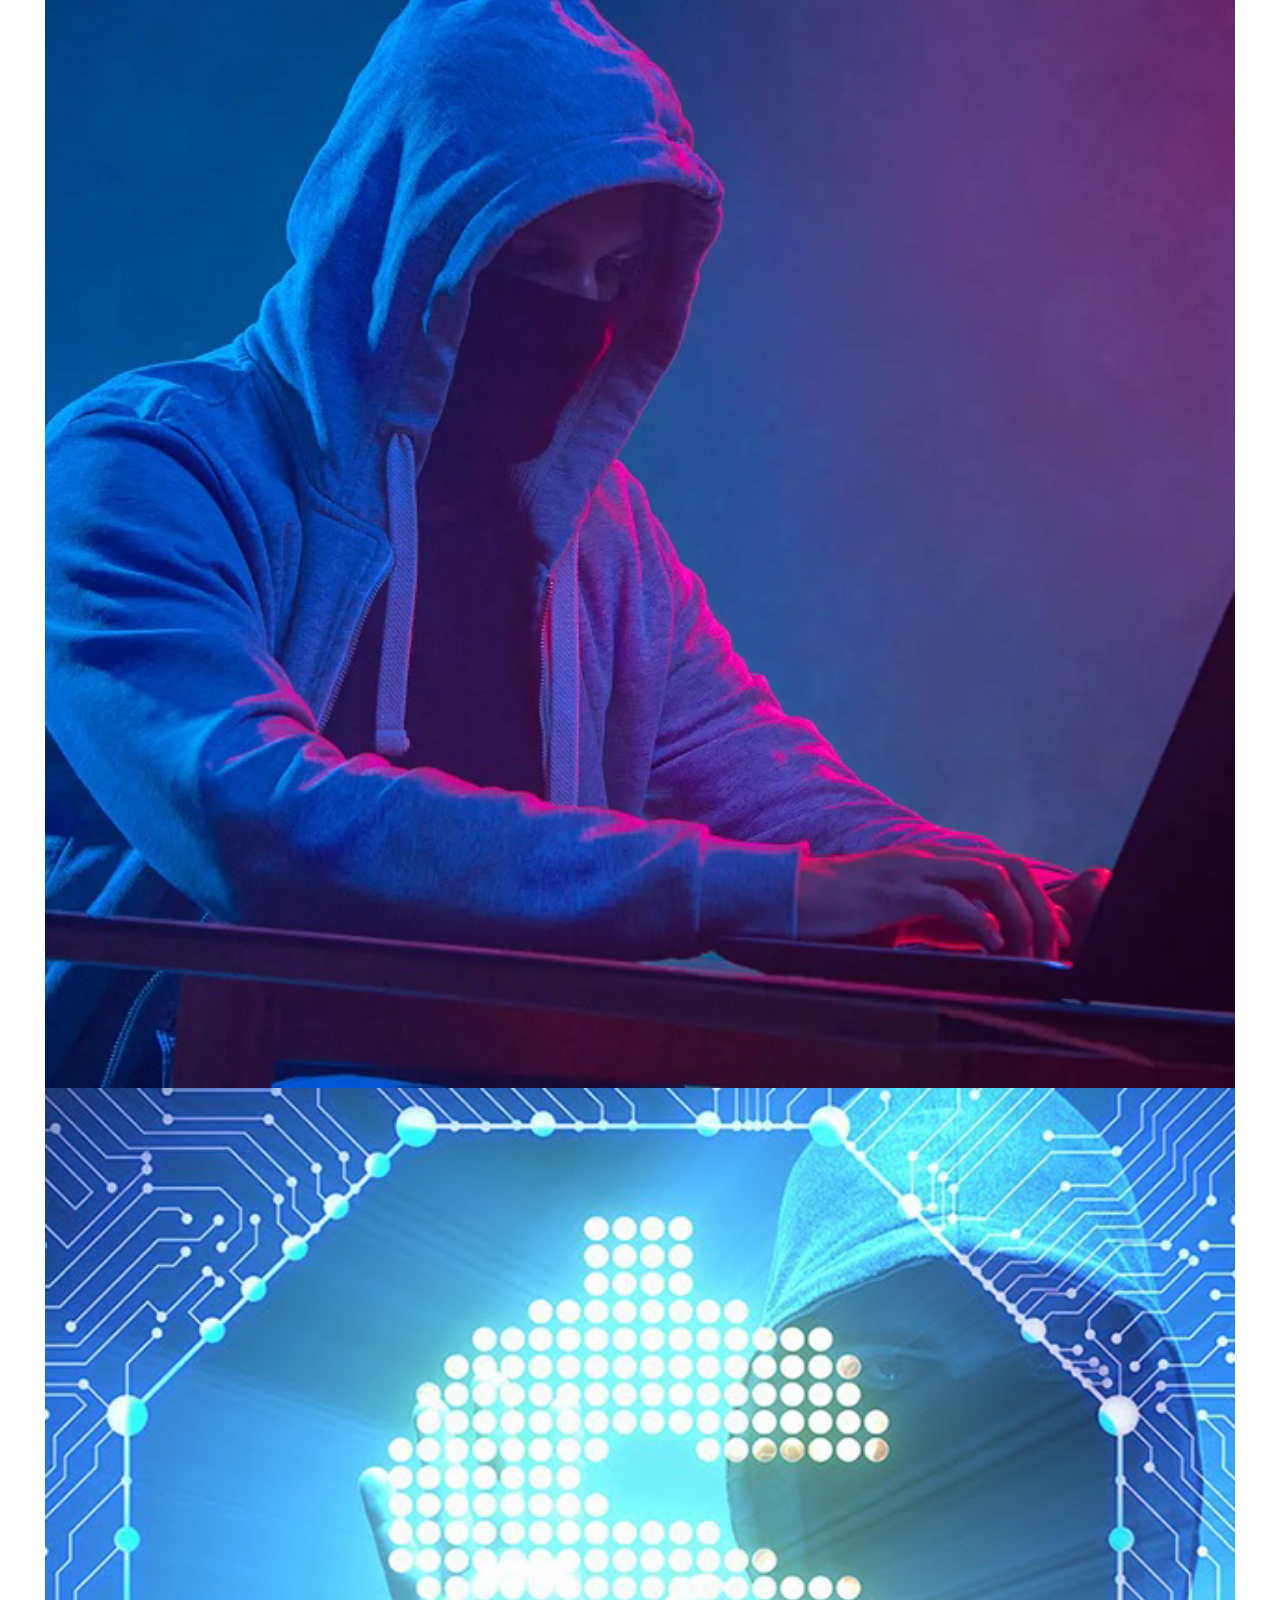
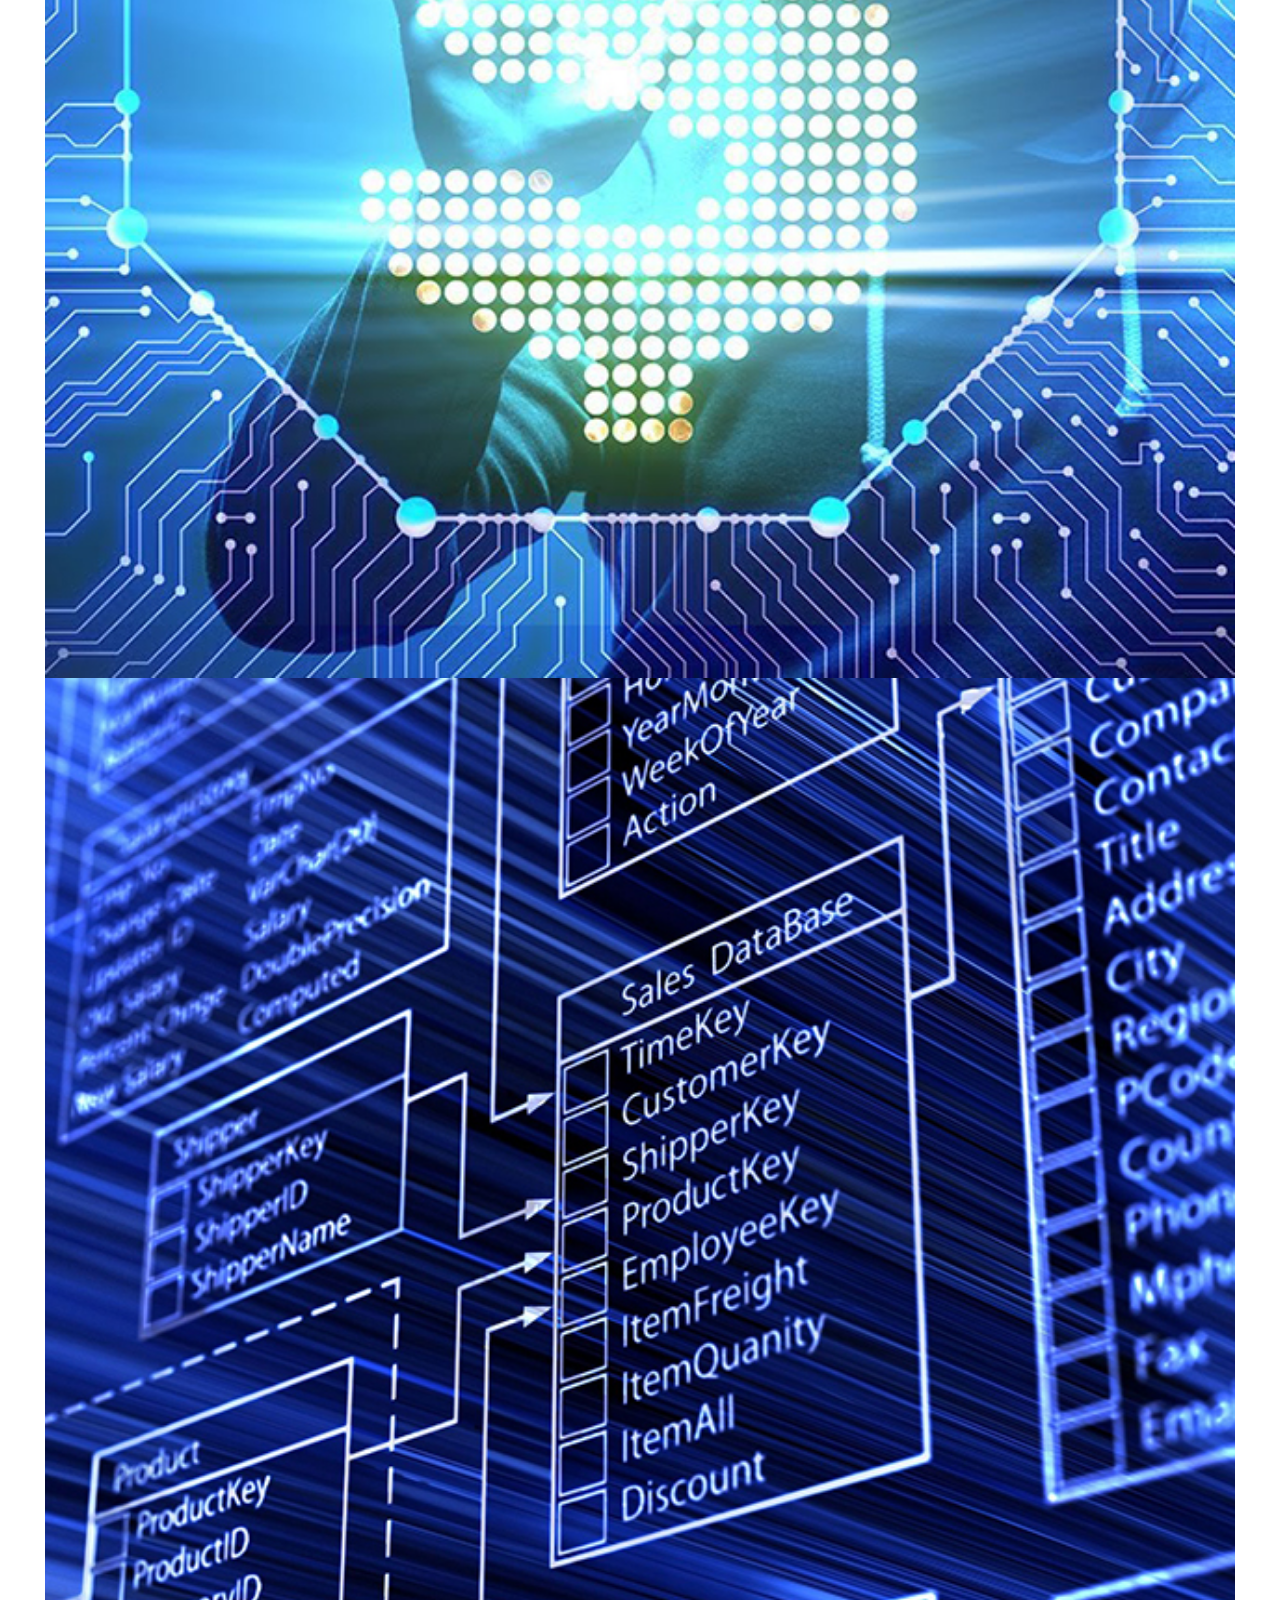
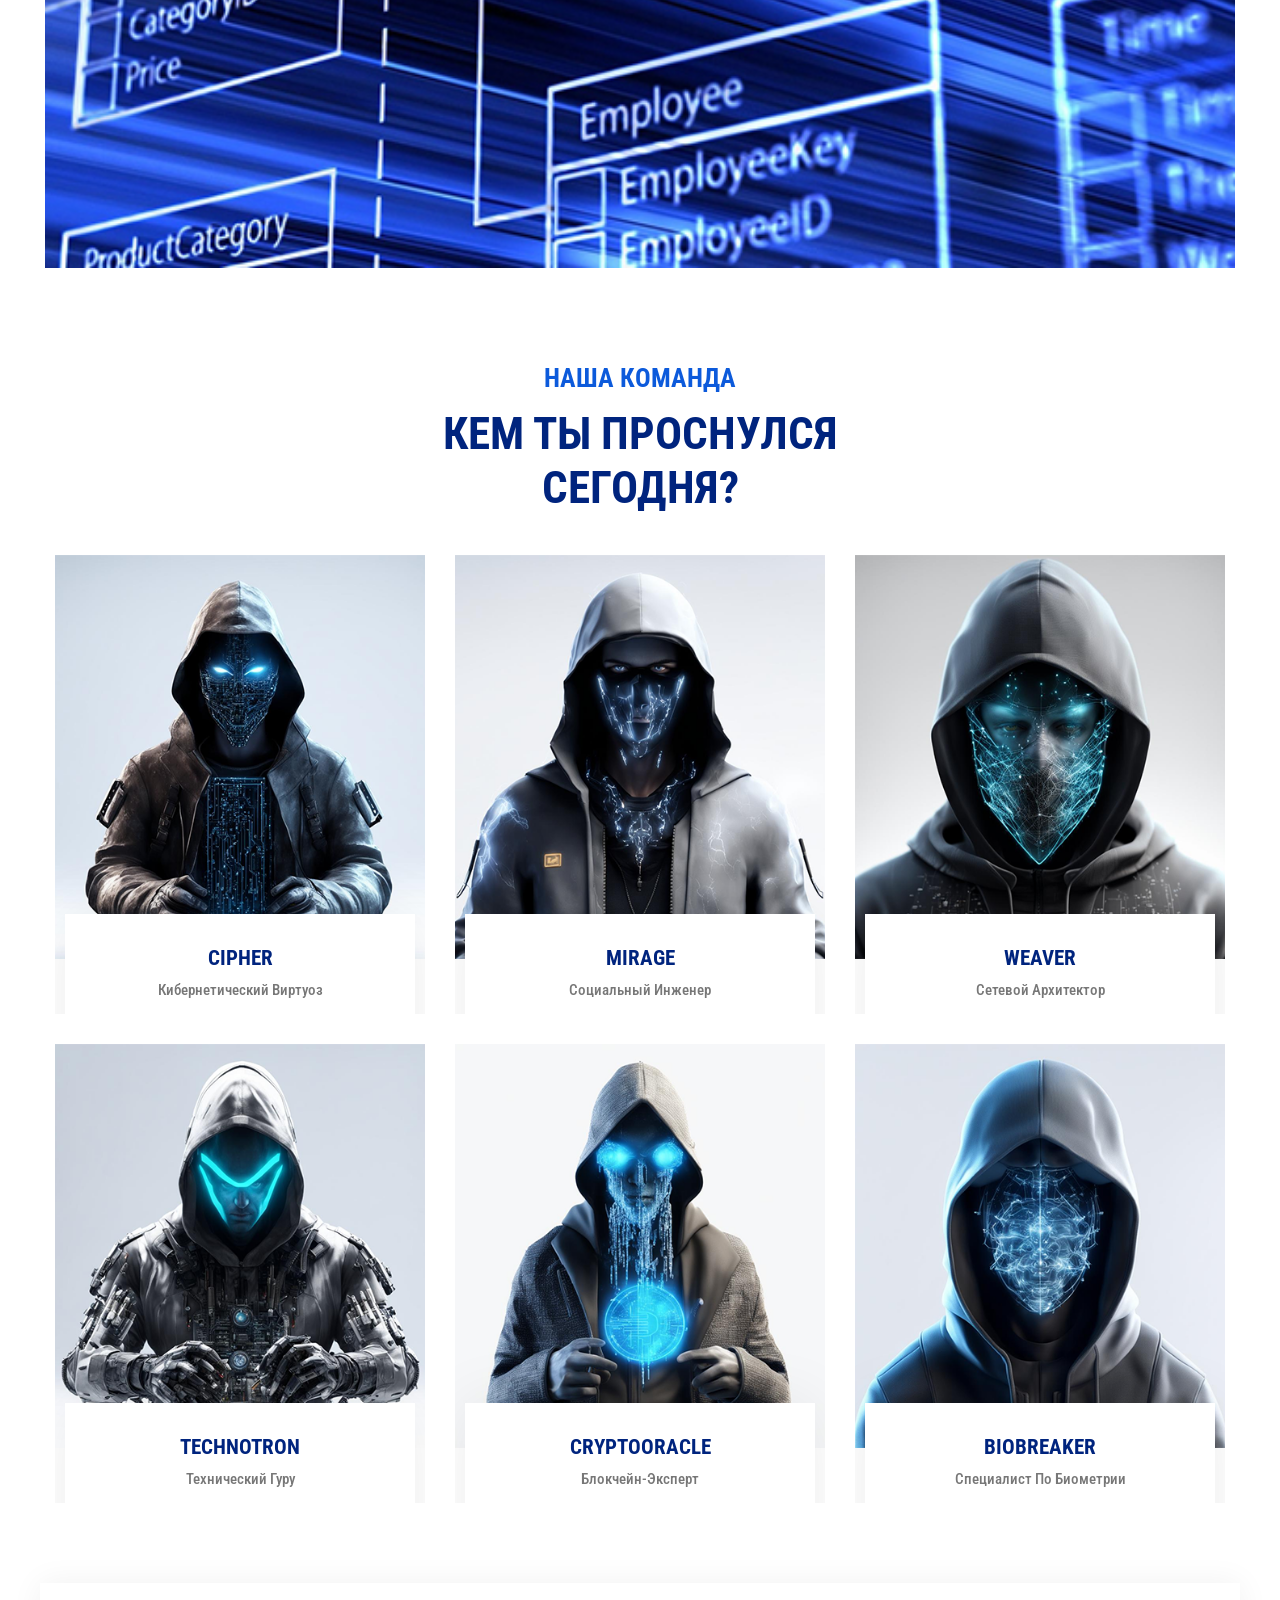
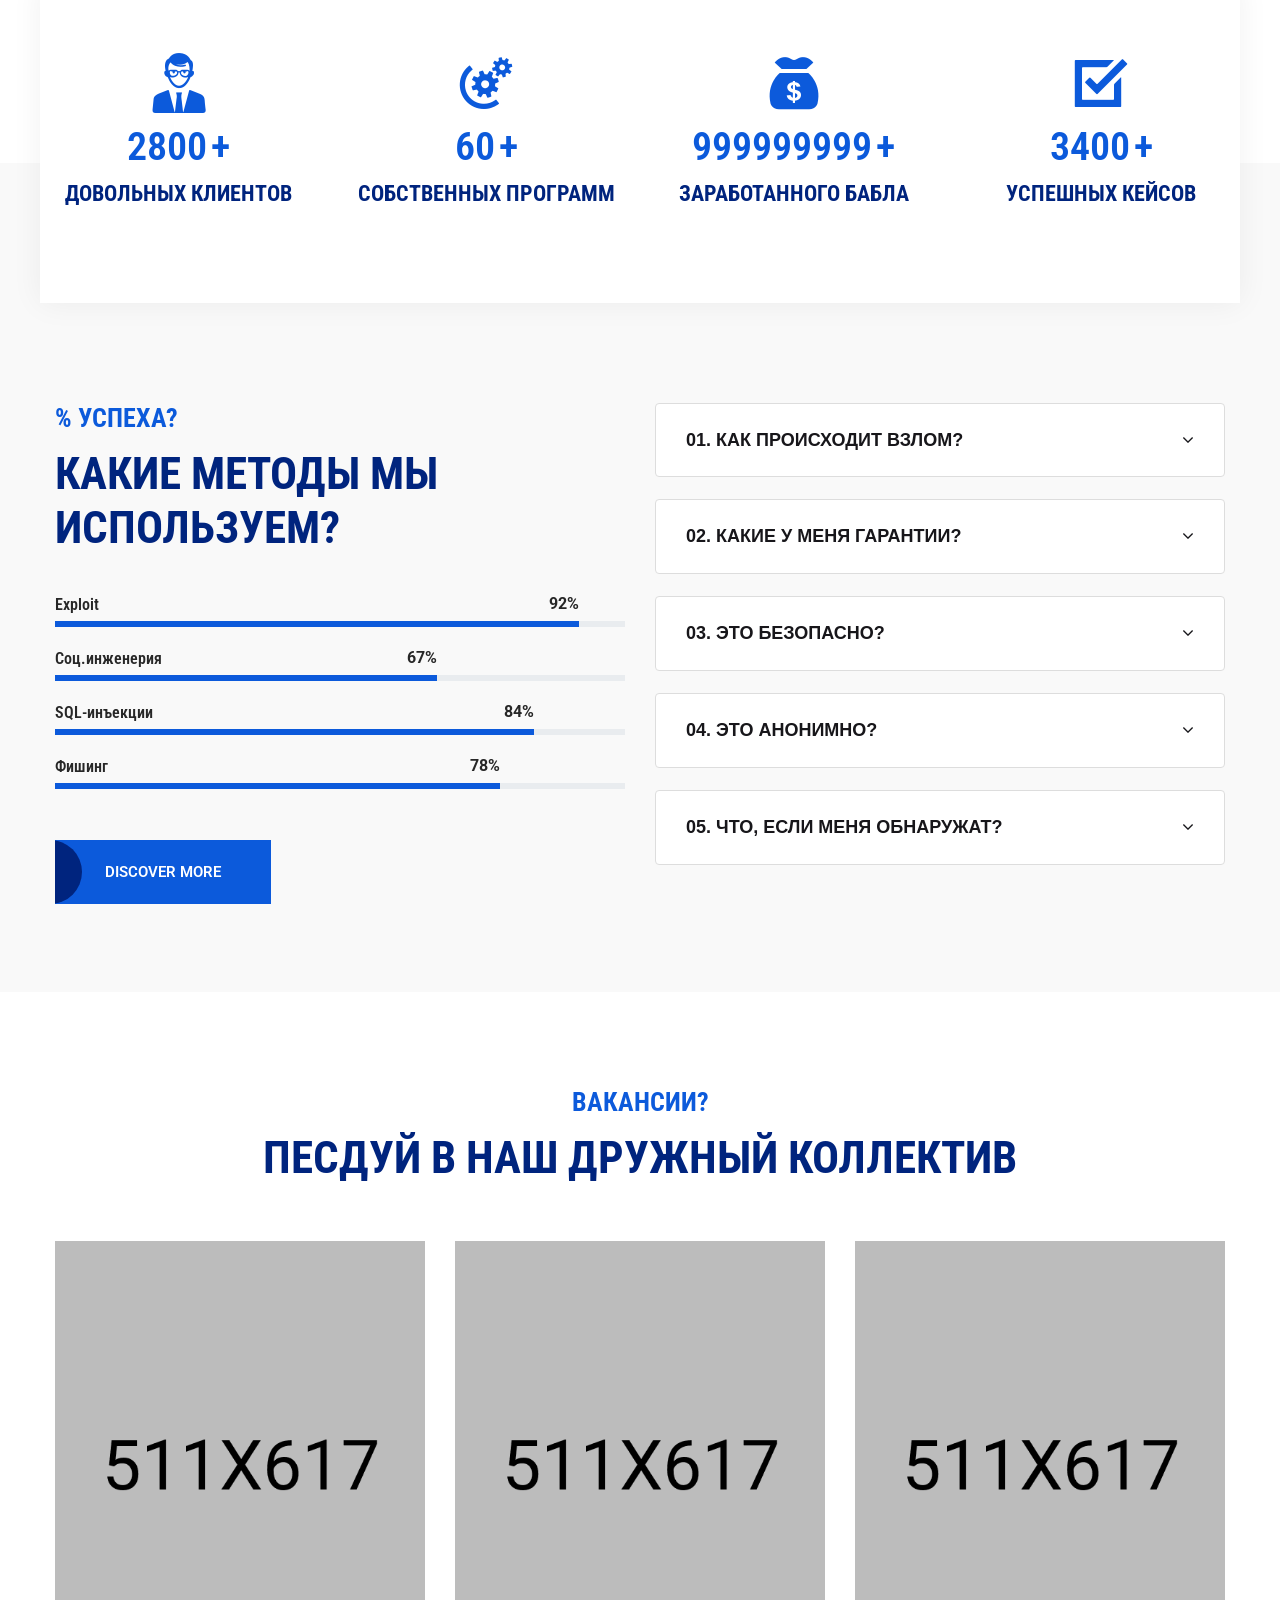
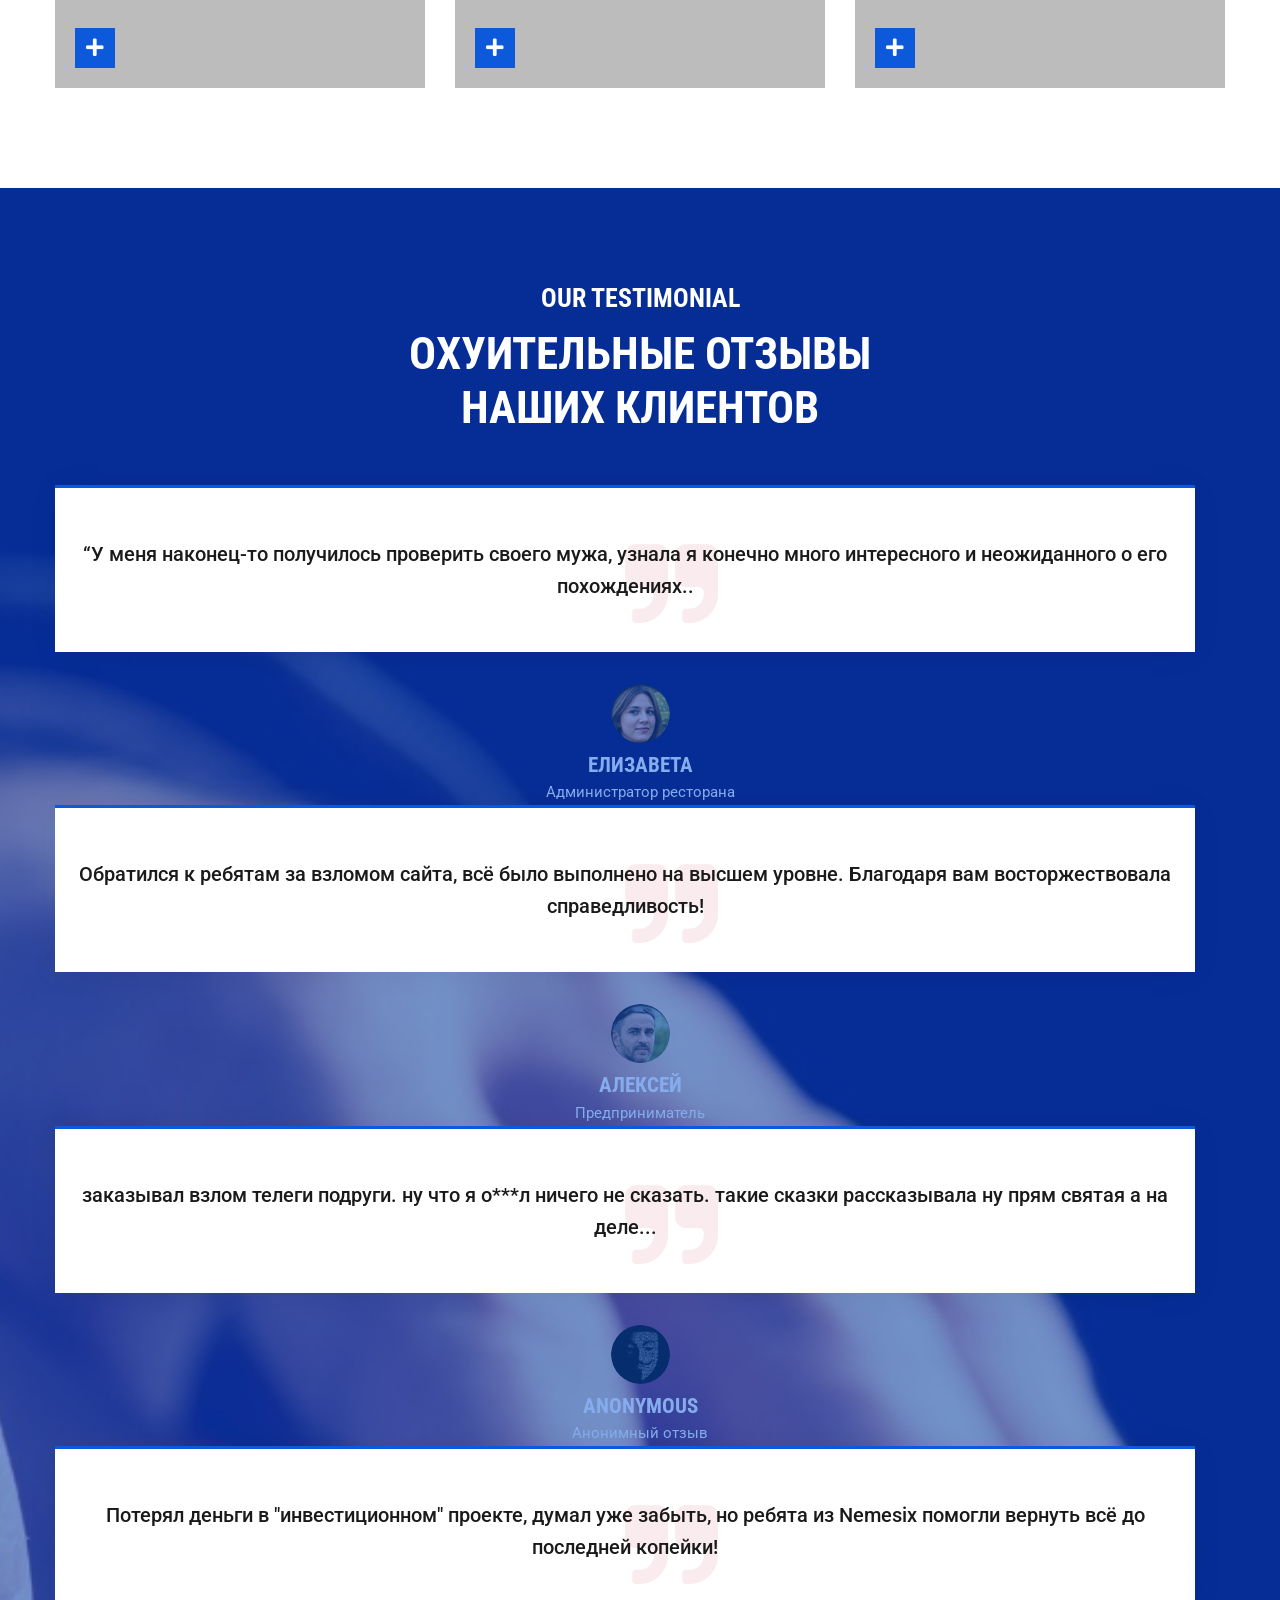
==== commit 16cfcf46: "Add files via upload" ====
--- a/index.html
+++ b/index.html
@@ -86,8 +86,10 @@
 													<li><a href="price">Услуги</a></li>
 													<li><a href="faq">FAQ</a></li>
 													<li><a href="rules">Соглашение</a></li>
+
+												<!--
 													<li><a href="contacts">Контакты</a></li>
-												
+												-->
 
 												<!--
 													<li><a href="about.html">О нас</a></li>
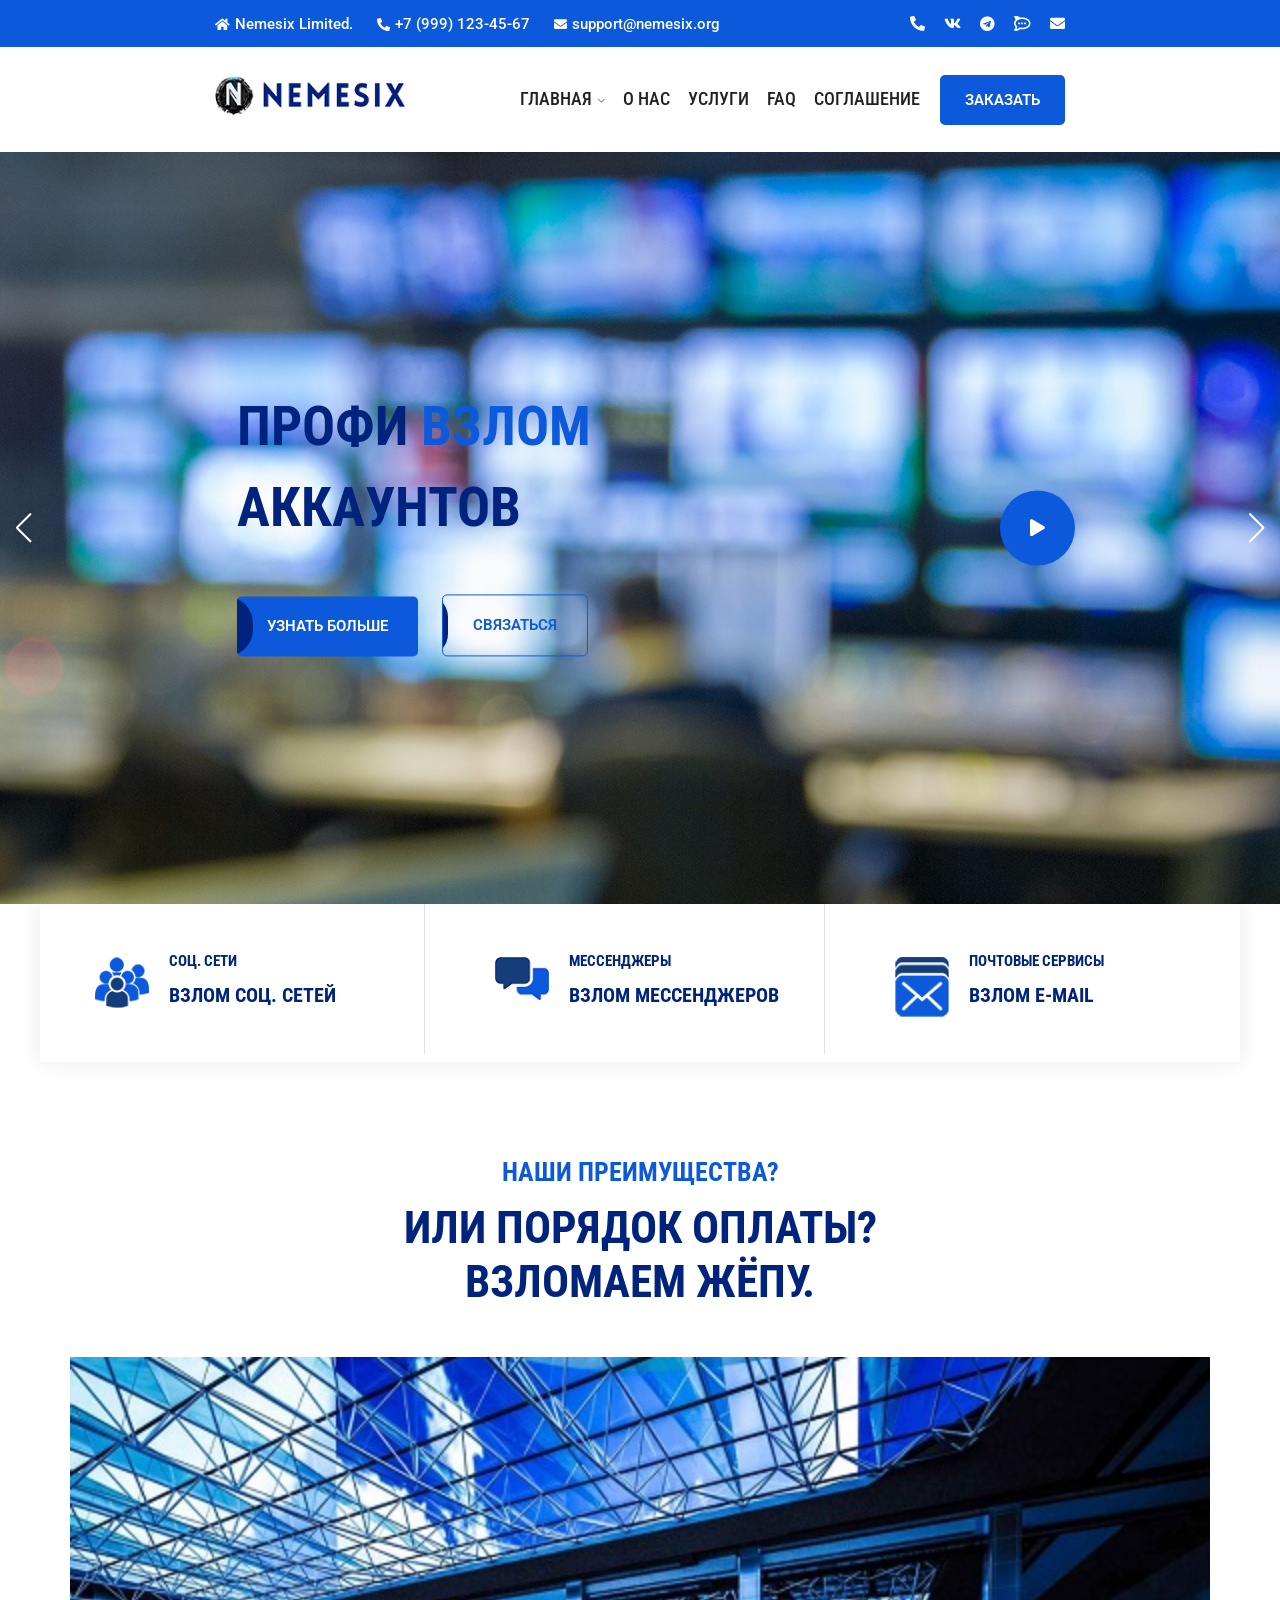
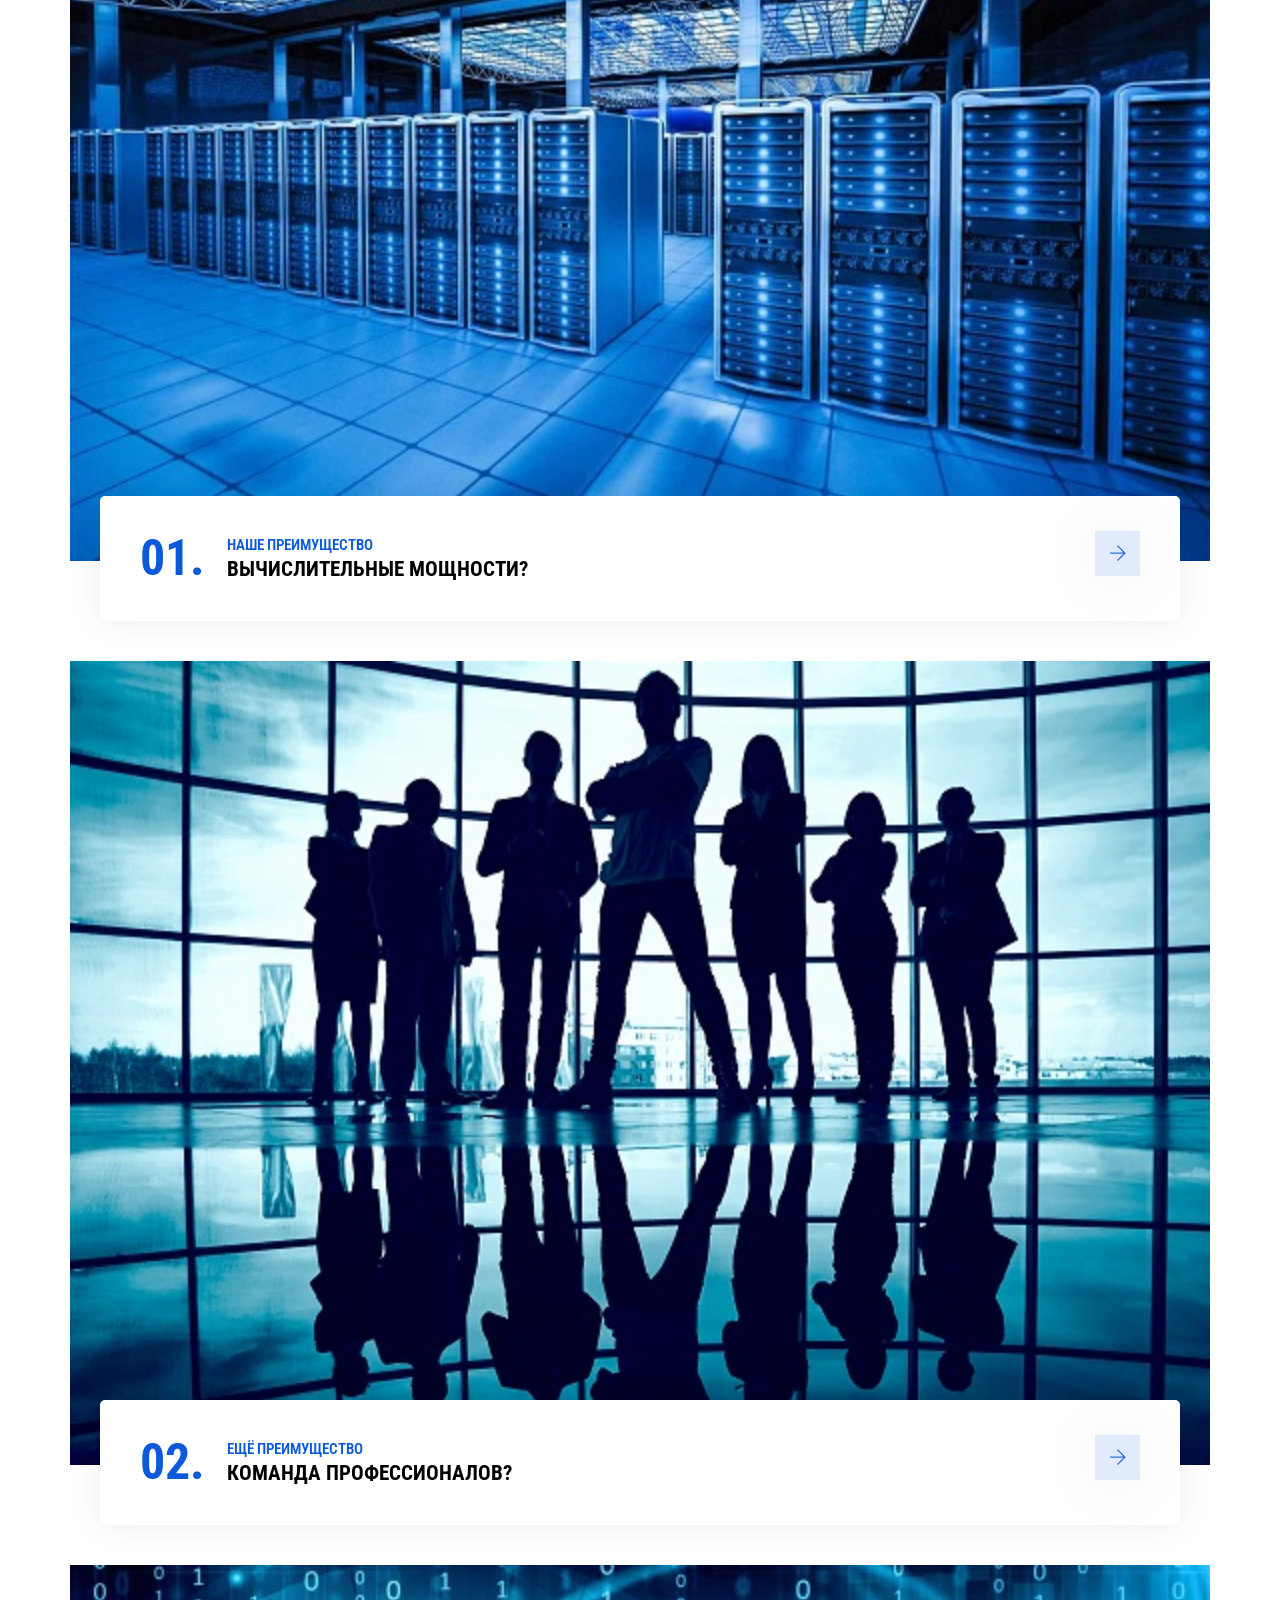
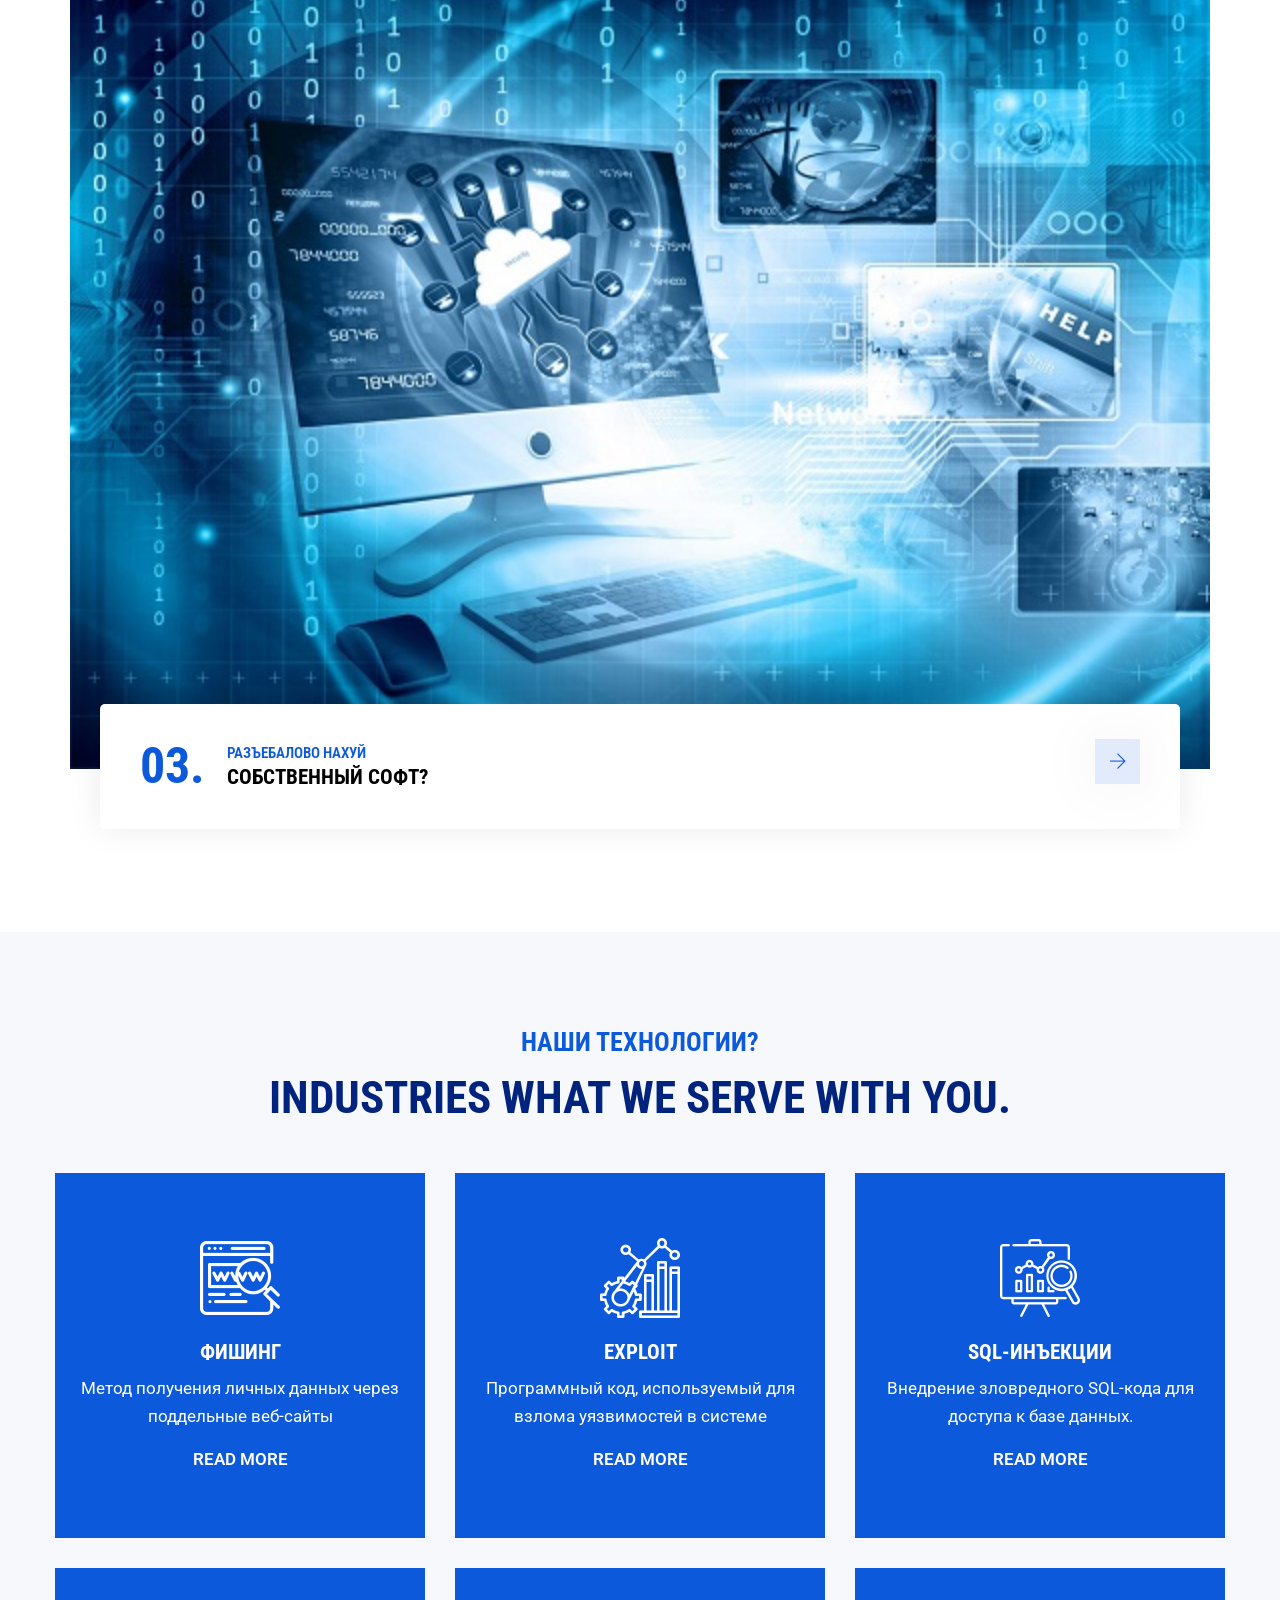
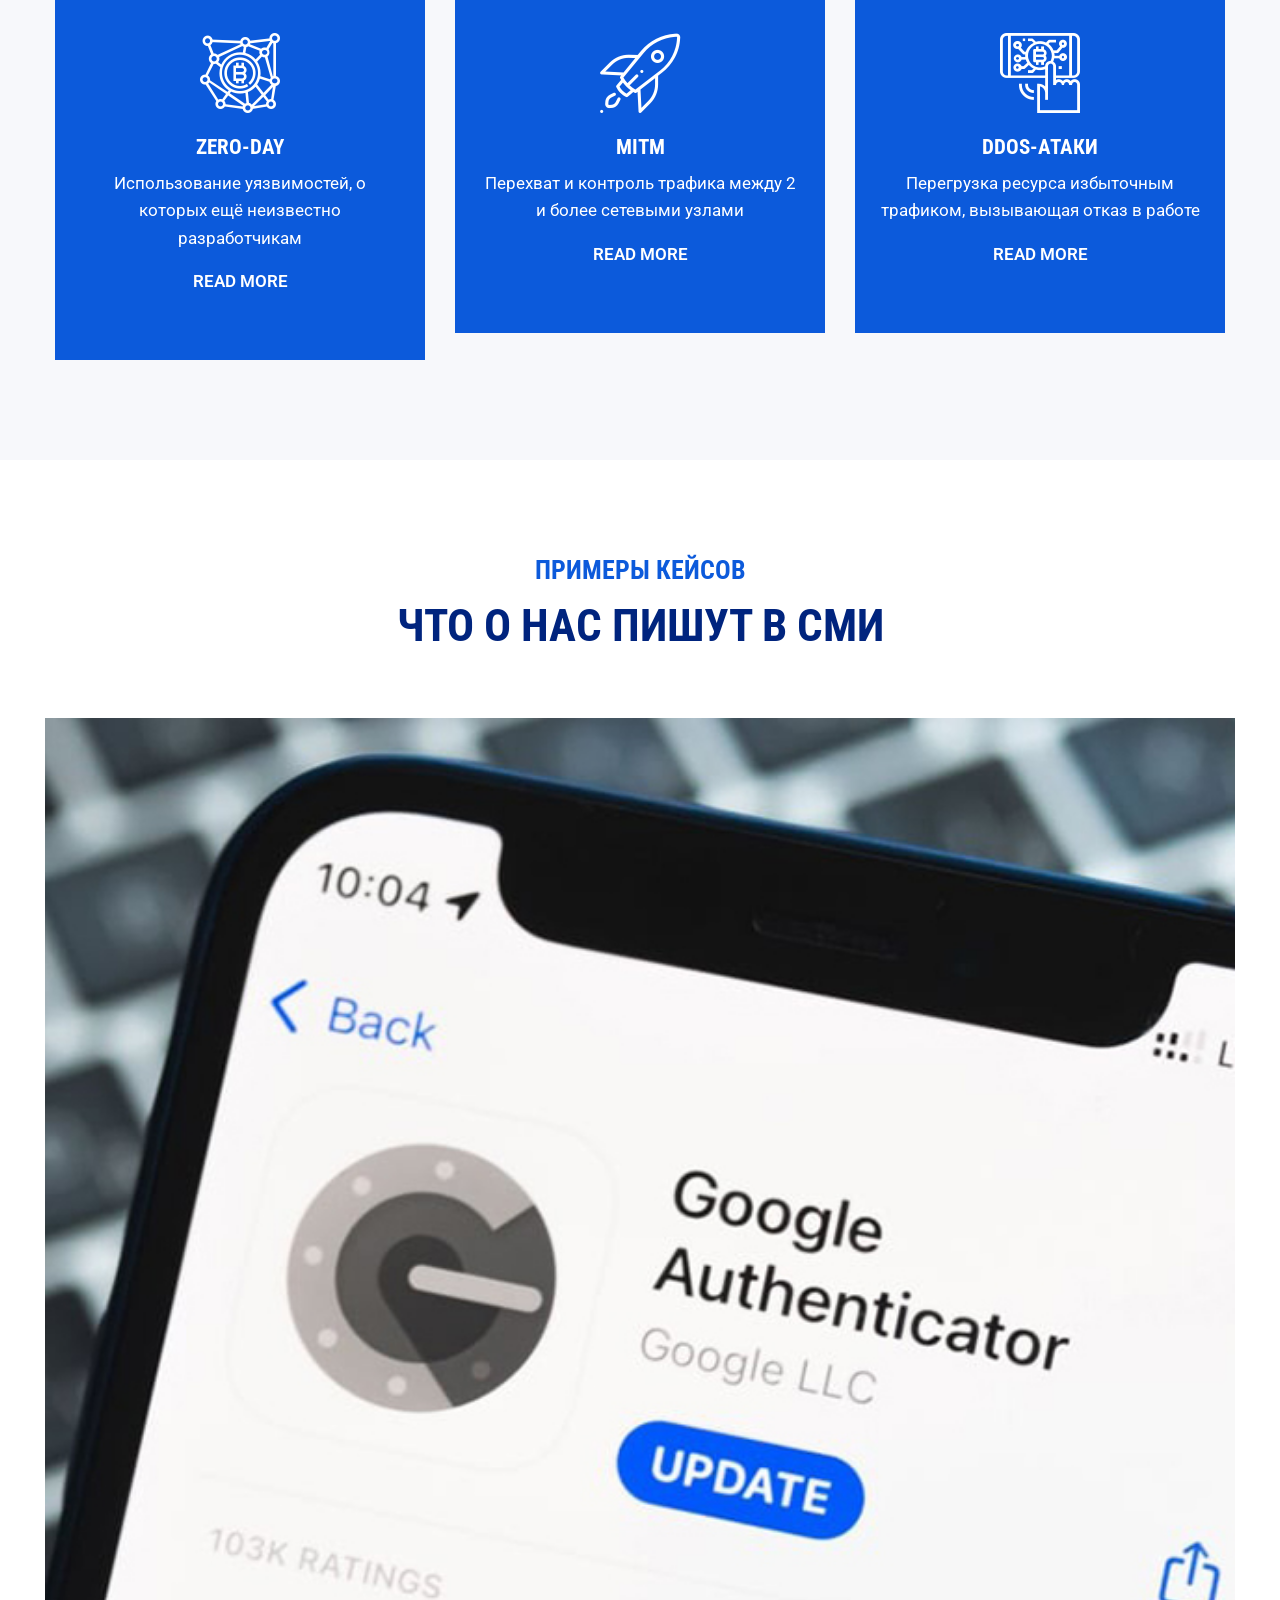
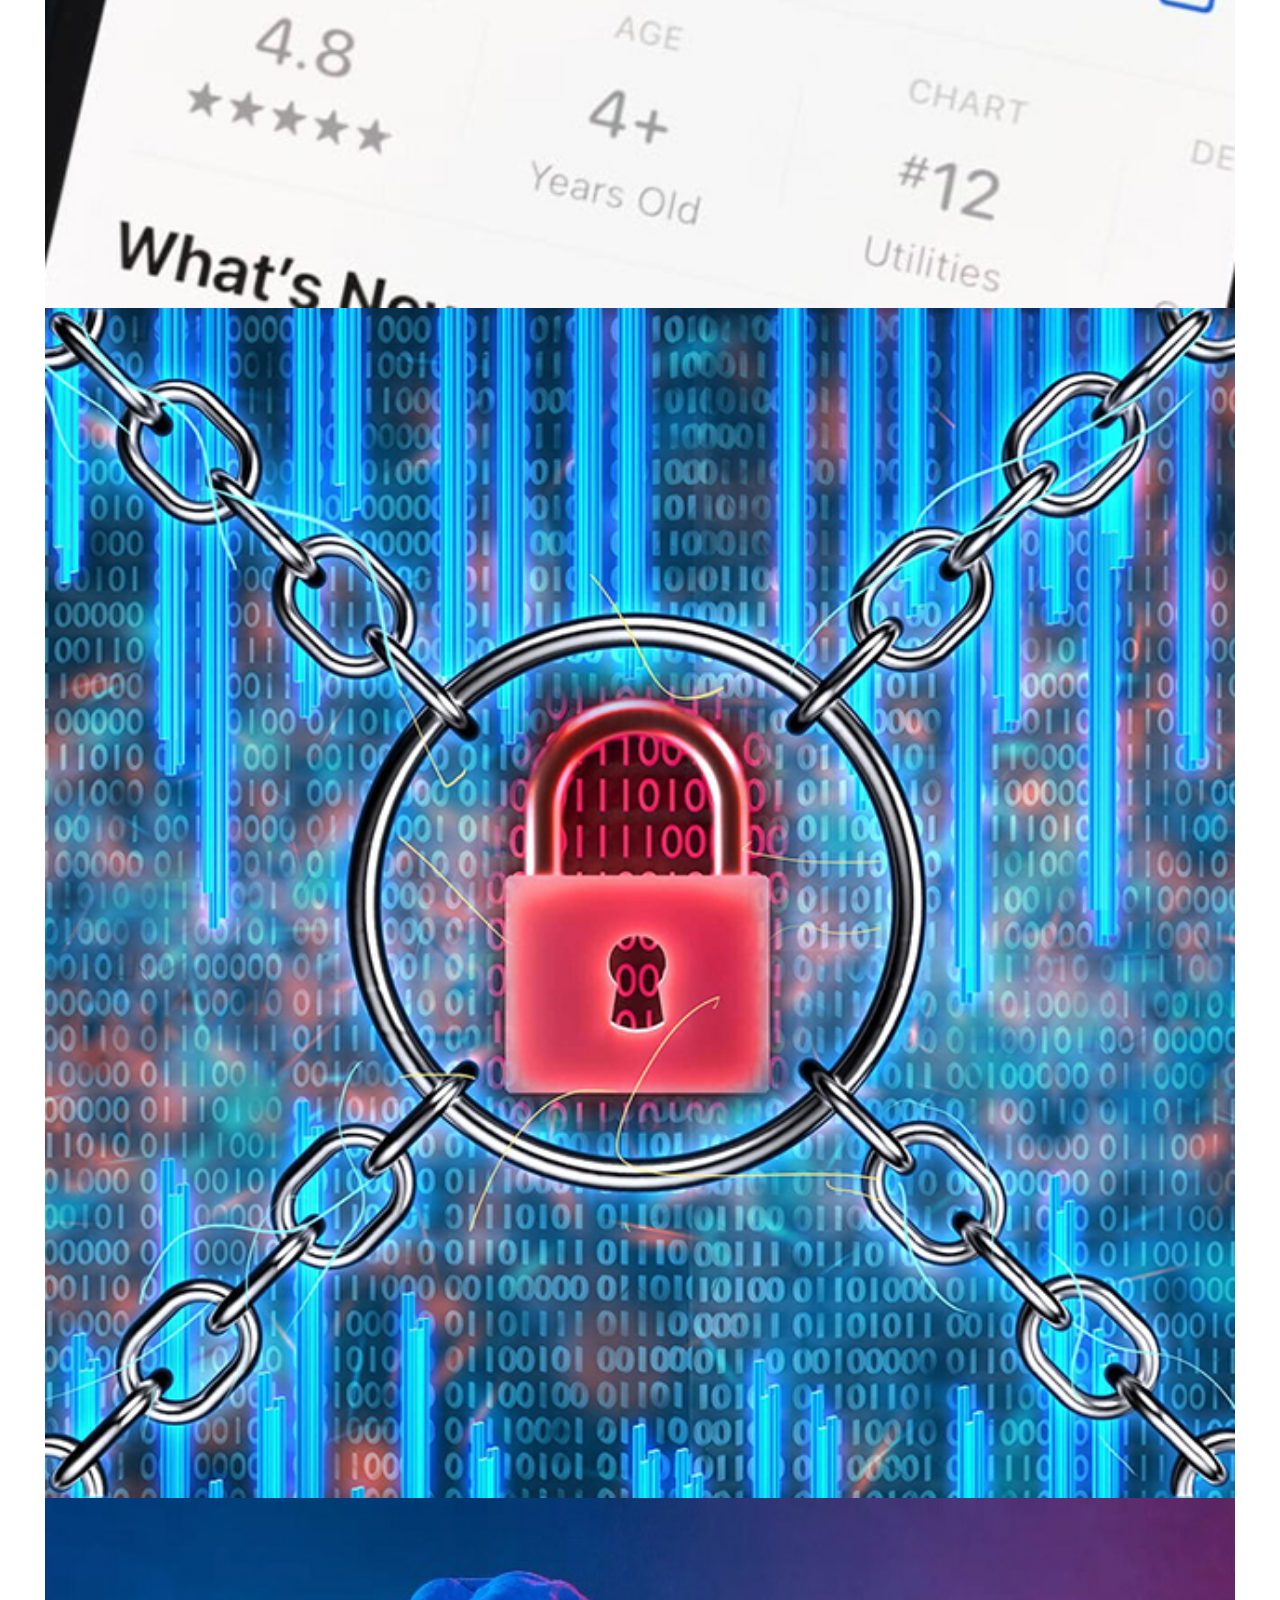
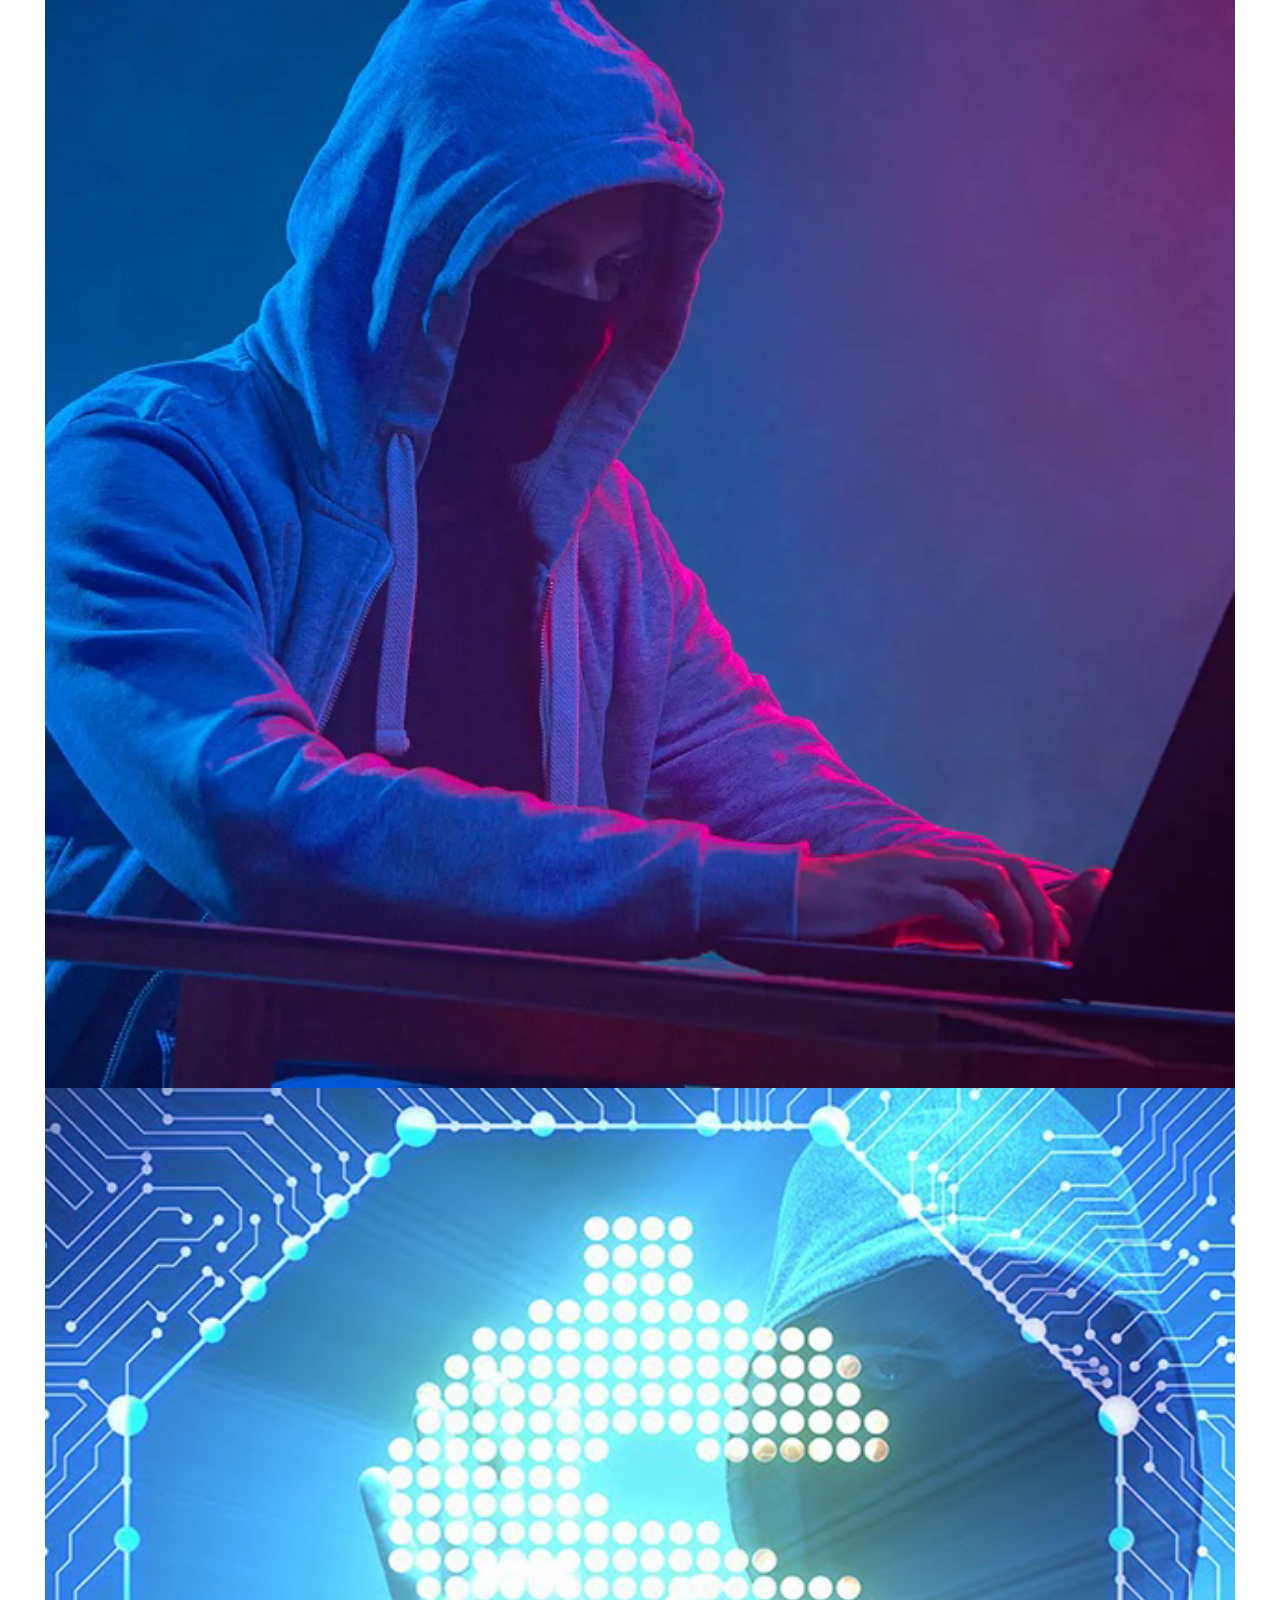
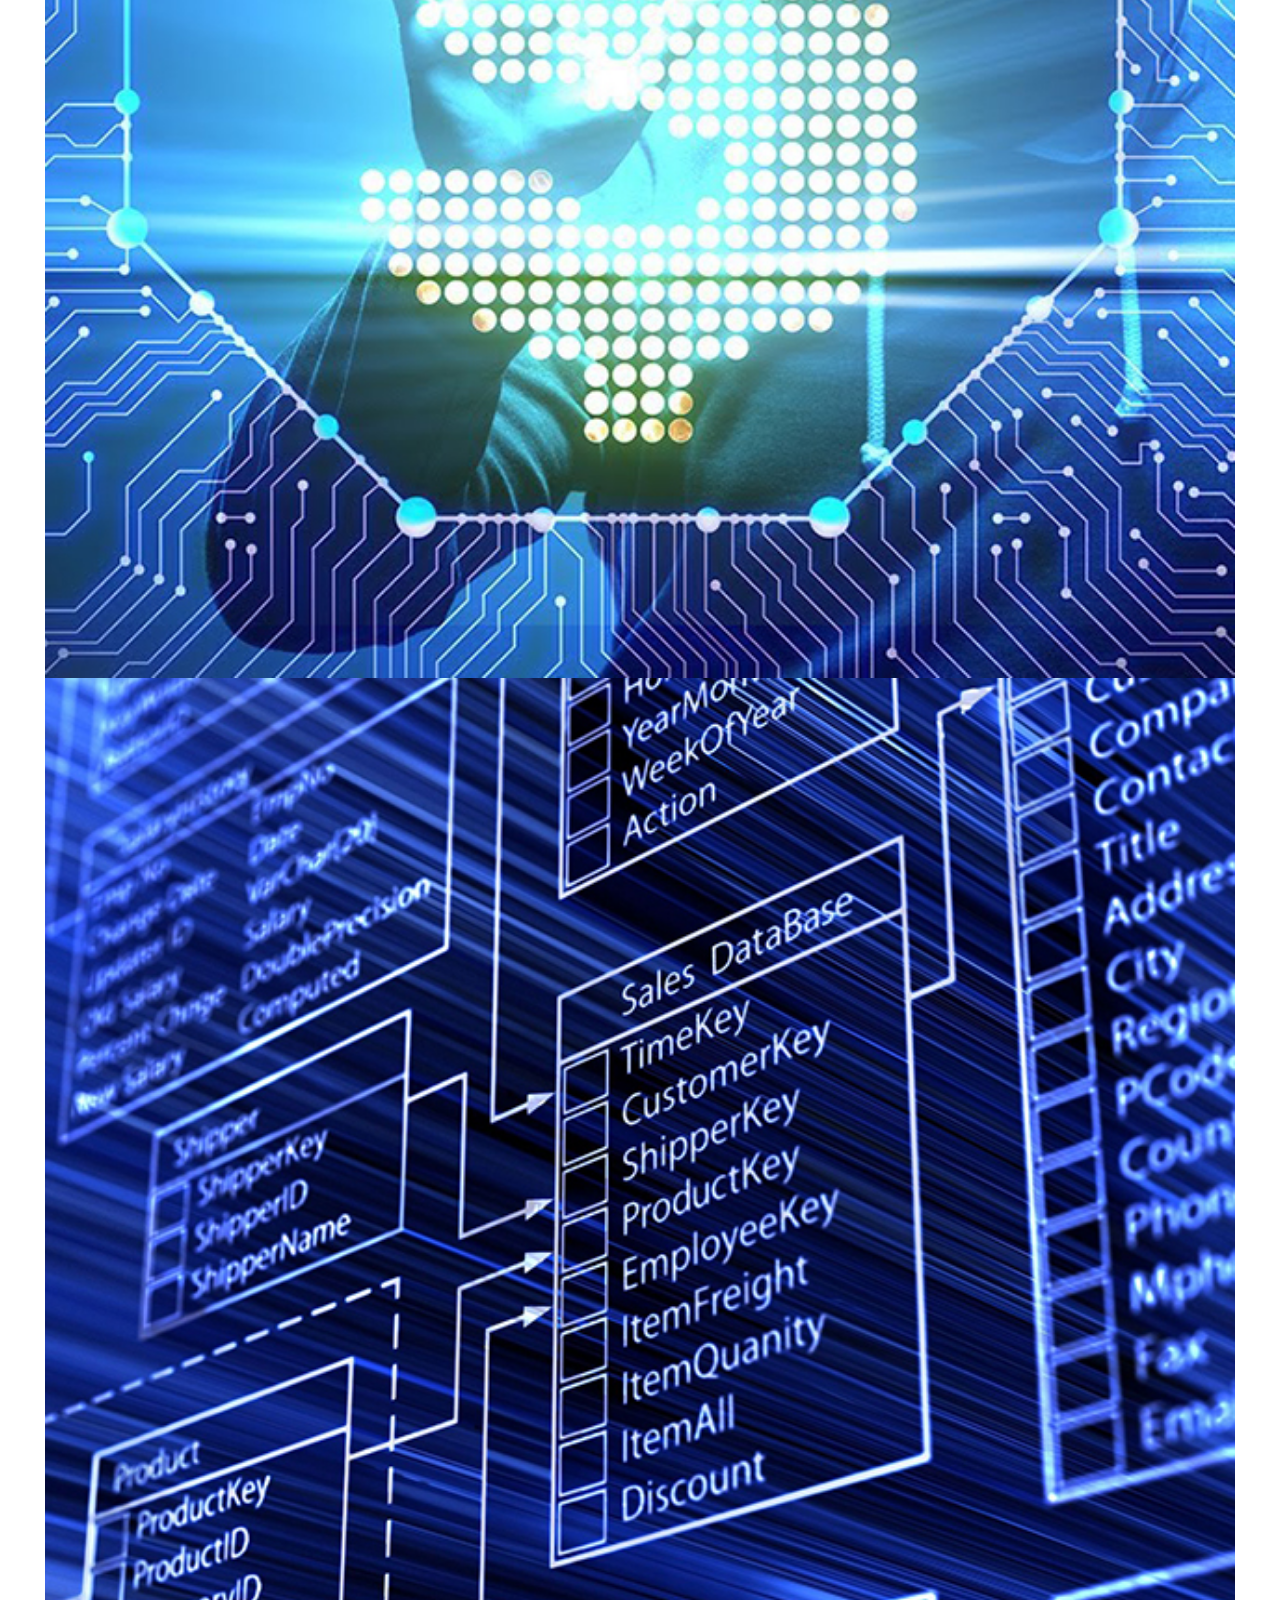
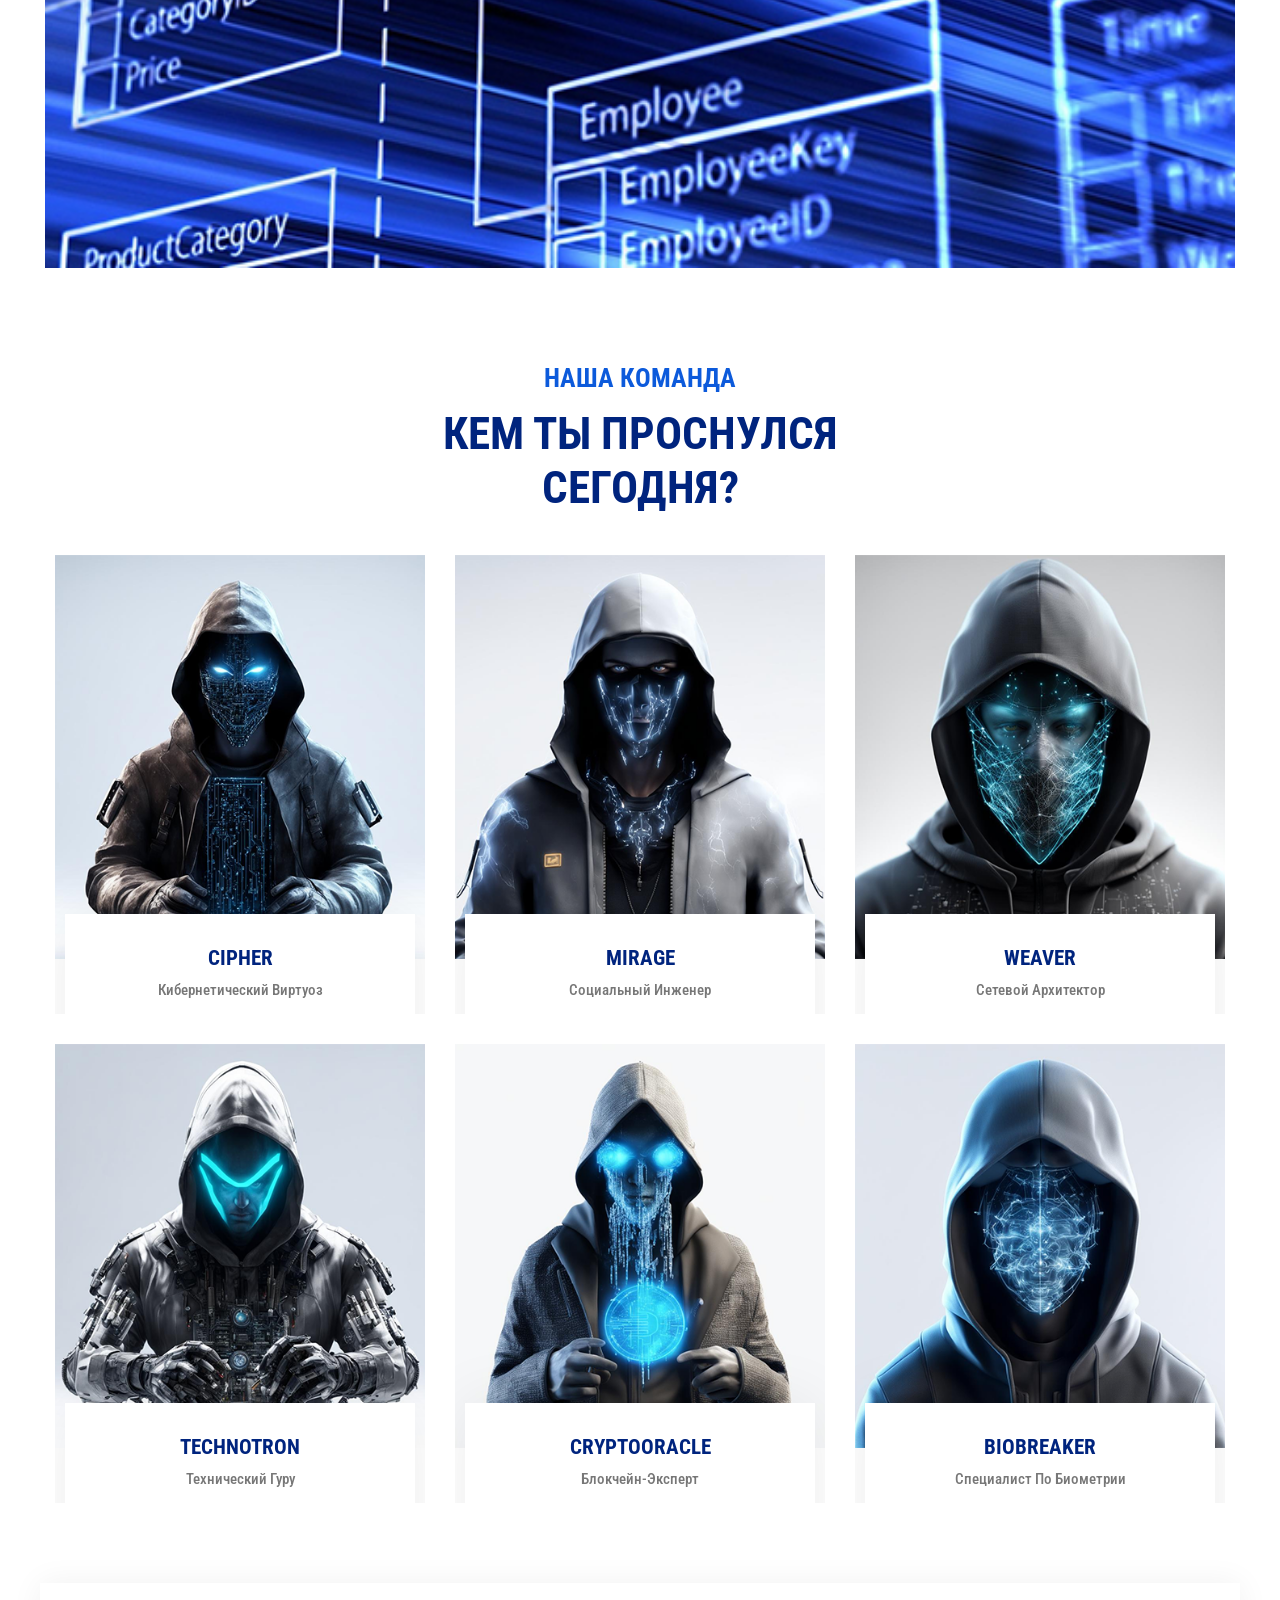
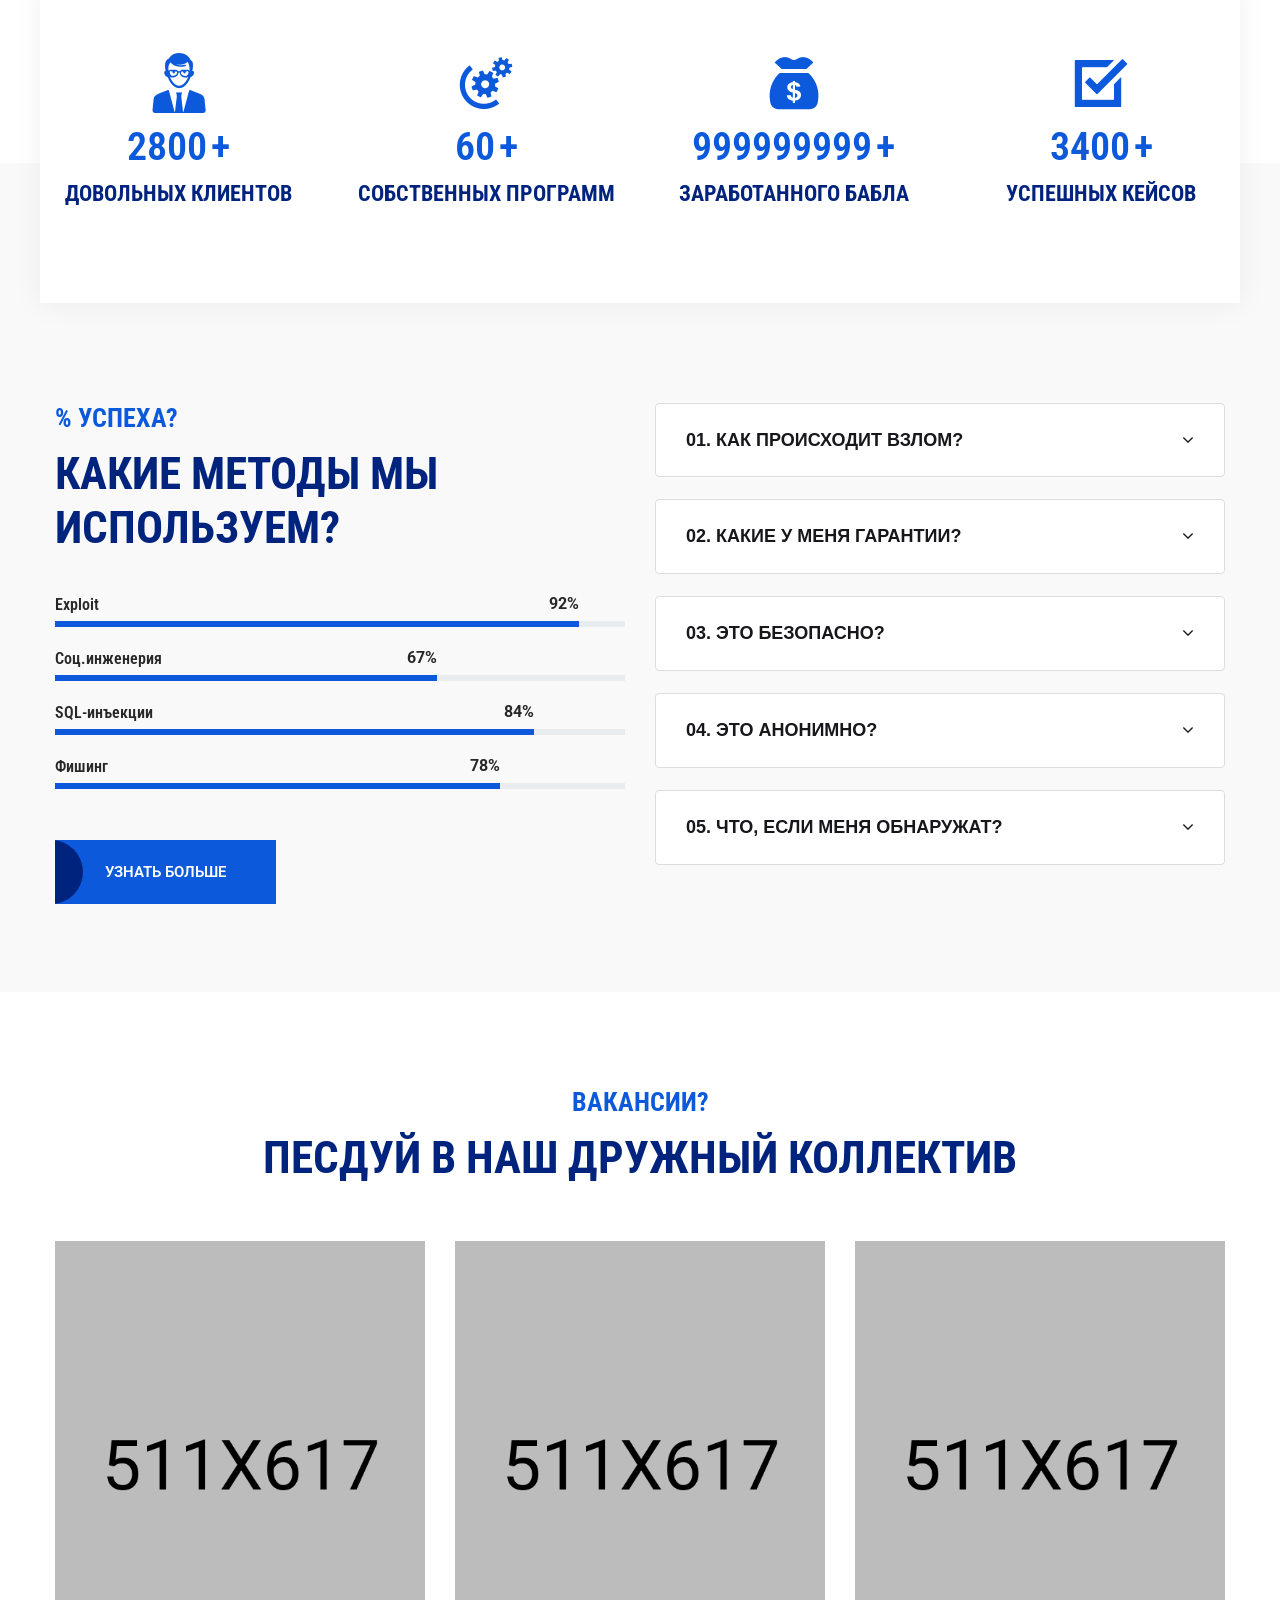
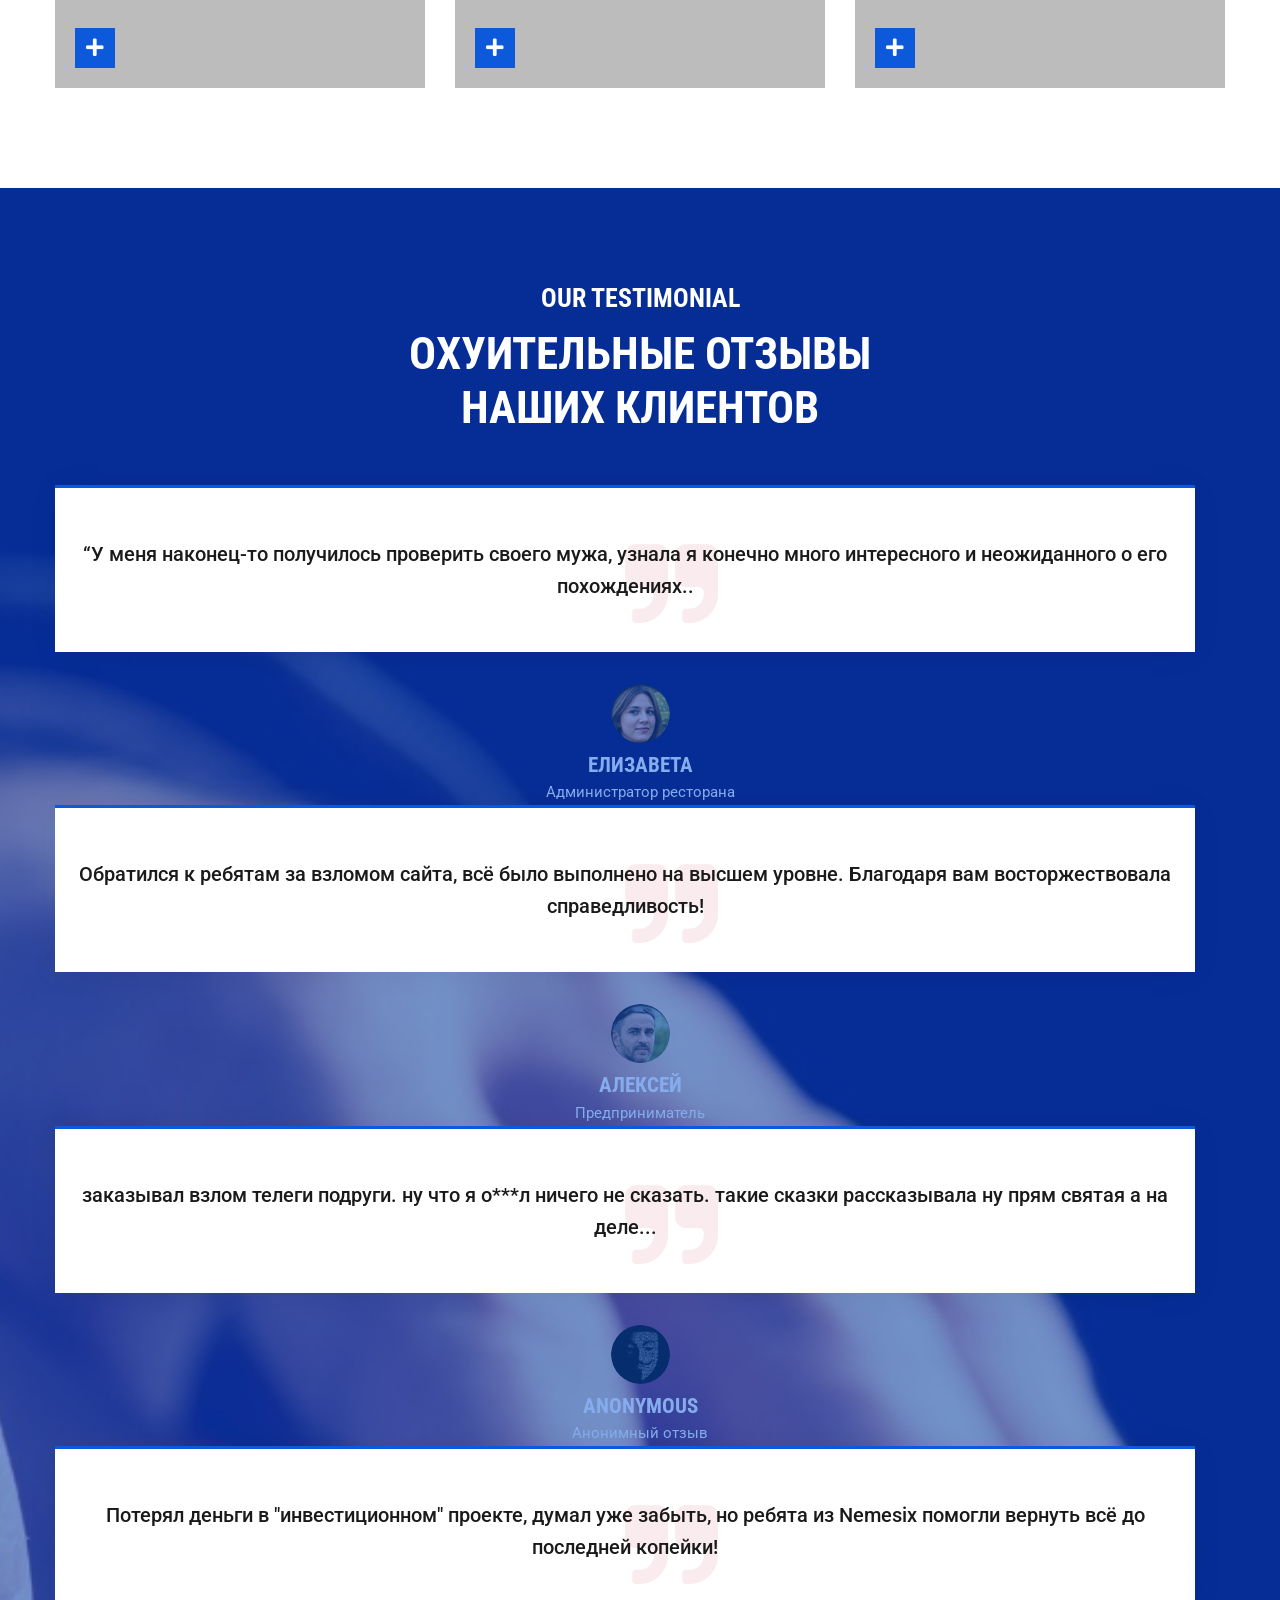
==== commit e83838d6: "Add files via upload" ====
--- a/index.html
+++ b/index.html
@@ -15,8 +15,7 @@
 		<link rel="stylesheet" type="text/css" href="style.css"/>
 		<link rel="stylesheet" type="text/css" href="assets/css/responsive.css"/>
 		<!-- modernizr js -->	
-        <script src="assets/js/vendor/modernizr-2.8.3.min.js"></script>		
-		
+        <script src="assets/js/vendor/modernizr-2.8.3.min.js"></script>				
     </head>
 <body>
 <div class="em40_header_area_main">
@@ -75,11 +74,11 @@
 													<li class="menu-item-has-children">
 														<a href="#">Главная</a>
 														<ul class="sub-menu">
-															<li><a href="#">Почему мы?</a></li>
-															<li><a href="#">Технологии</a></li>
-															<li><a href="#">Мы в СМИ</a></li>
-															<li><a href="#">Команда</a></li>
-															<li><a href="#">Отзывы</a></li>
+															<li><a href="#why">Почему мы?</a></li>
+															<li><a href="#tech">Технологии</a></li>
+															<li><a href="#press">Мы в СМИ</a></li>
+															<li><a href="#team">Команда</a></li>
+															<li><a href="#feedback">Отзывы</a></li>
 														</ul>
 													</li>
 													<li><a href="about">О нас</a></li>
@@ -389,7 +388,7 @@
 
 
 <!-- solutech_about_area -->
-<div class="solutech_about_area">
+<div class="solutech_about_area" id="why">
 	<div class="container">	
 		<div class="row">
 			<div class="col-lg-12">
@@ -470,7 +469,7 @@
 </div>
 			
 <!-- solutech_serivce_bg_area -->
-<div class="solutech_serivce_area serivce_bg">
+<div class="solutech_serivce_area serivce_bg" id="tech">
 	<div class="container">	
 		<div class="row">
 			<div class="col-lg-12">
@@ -596,7 +595,7 @@
 </div>
 
 <!-- solutech_project_area -->
-<div class="solutech_project_area">
+<div class="solutech_project_area" id="press">
 	<div class="containers">	
 		<div class="row">
 			<div class="col-lg-12">
@@ -702,7 +701,7 @@
 
 
 <!-- solutech_team_area -->
-<div class="solutech_team_area">
+<div class="solutech_team_area" id="team">
 	<div class="container">	
 		<div class="row">
 			<div class="col-lg-12">
@@ -1023,7 +1022,7 @@
 				<div class="witr_button_area button2">
 					<div class="witr_btn_style mr">
 						<div class="witr_btn_sinner">	
-							<a href="#" class="witr_btn">DISCOVER MORE</a>
+							<a href="#" class="witr_btn">Узнать больше</a>
 						</div>						
 					</div>
 				</div>
@@ -1179,7 +1178,7 @@
 </div>
 
 <!-- solutech_testimonial_bg_area -->
-<div class="solutech_testimonial_bg_area">
+<div class="solutech_testimonial_bg_area" id="feedback">
 	<div class="container">	
 		<div class="row">
 			<div class="col-lg-12">
--- a/assets/css/style.css
+++ b/assets/css/style.css
@@ -2,7 +2,11 @@
 @import url('https://fonts.googleapis.com/css2?family=Roboto+Condensed:wght@100;200;300;400;500;600;700;800;900&family=Roboto:wght@100;200;300;400;500;600;700;800;900&display=swap');
 /* === theme style   ==== */
 
-a{
+ html{
+    scroll-behavior: smooth;    
+}
+
+ a{
      color: #17161a;
      transition: .5s;
 }
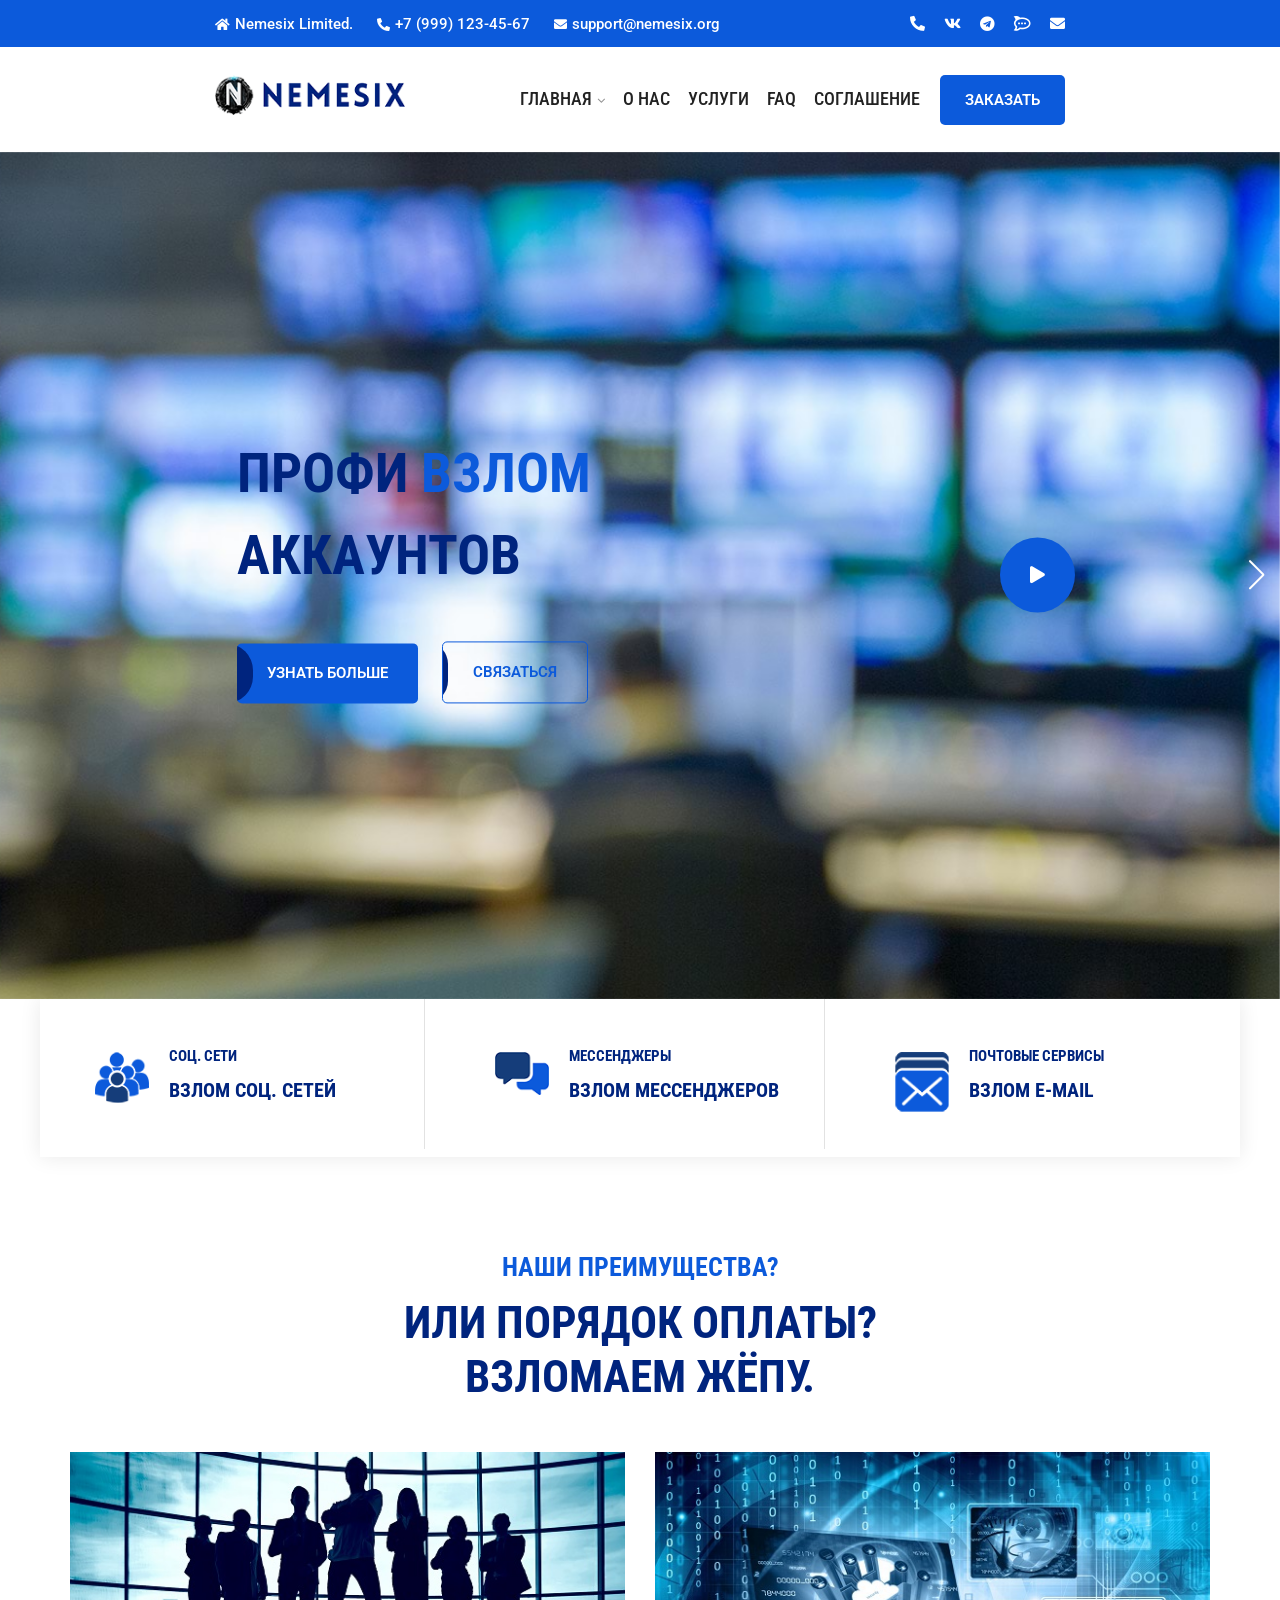
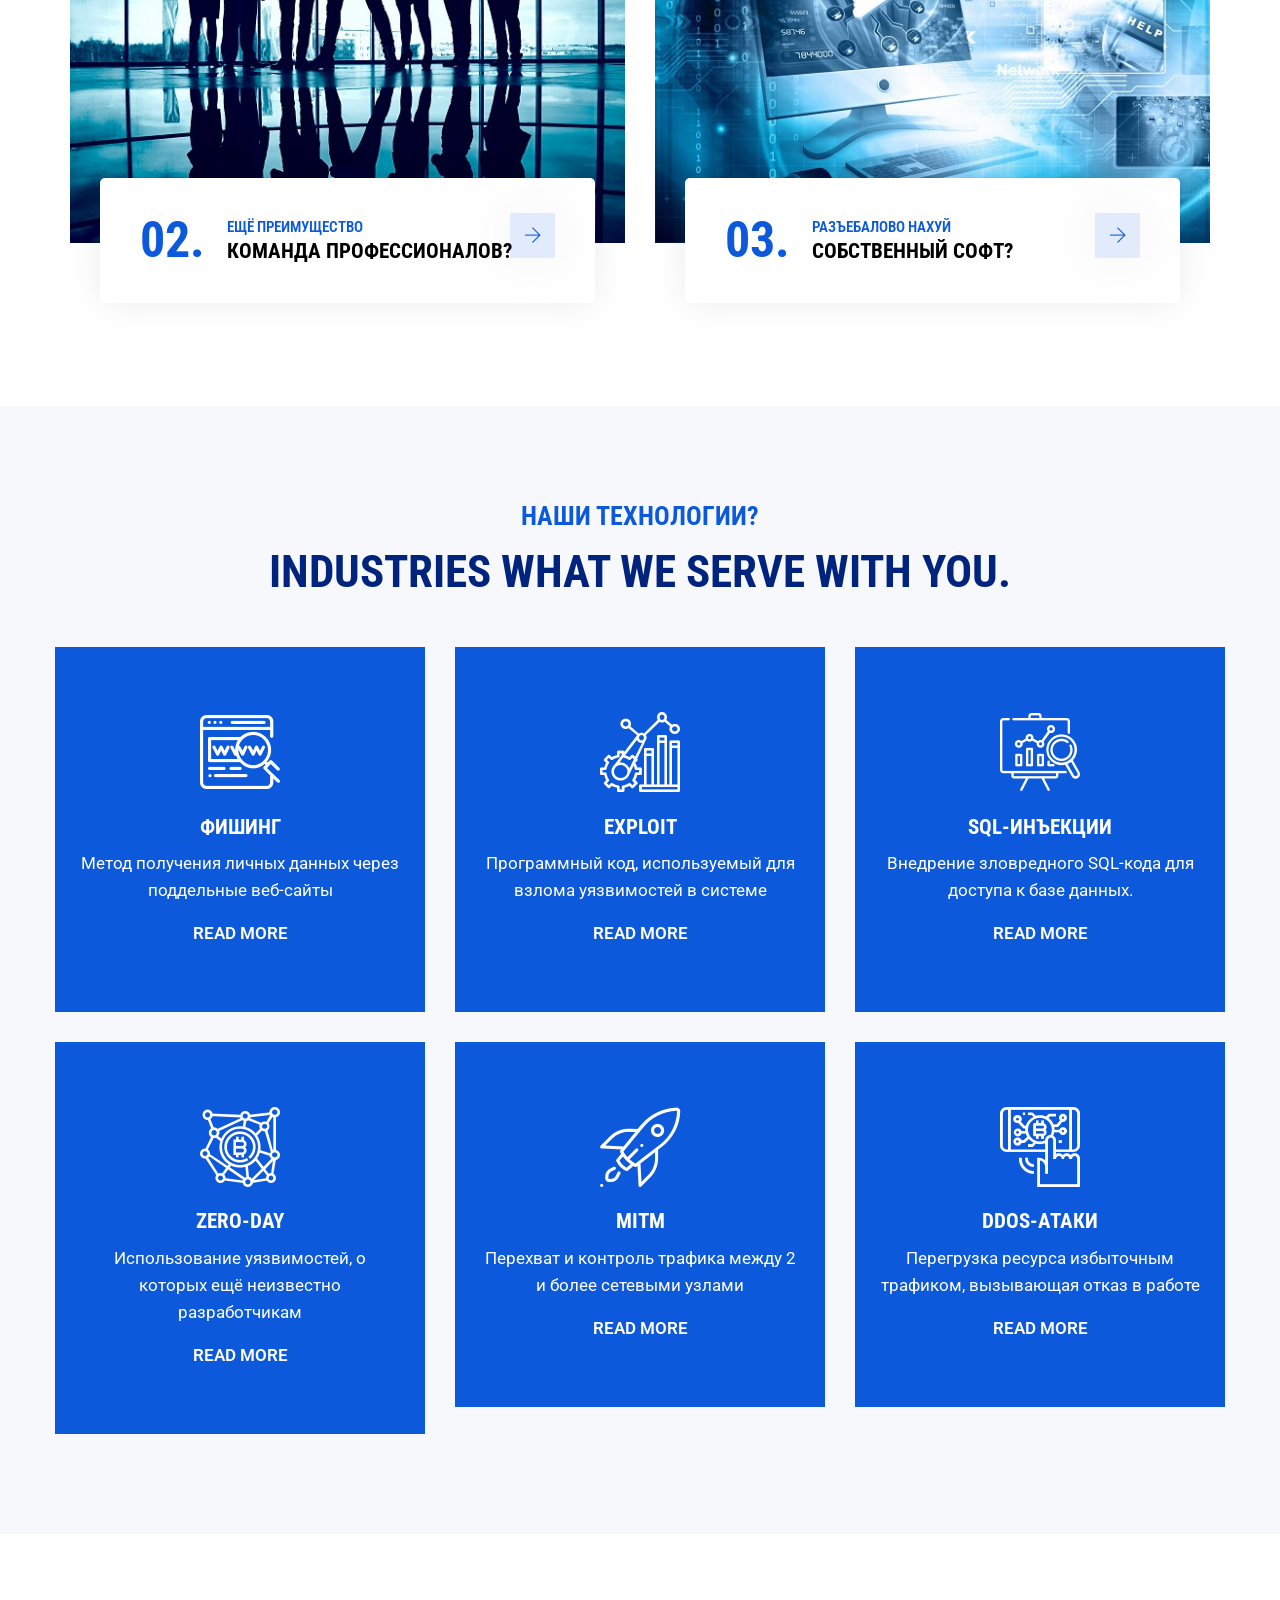
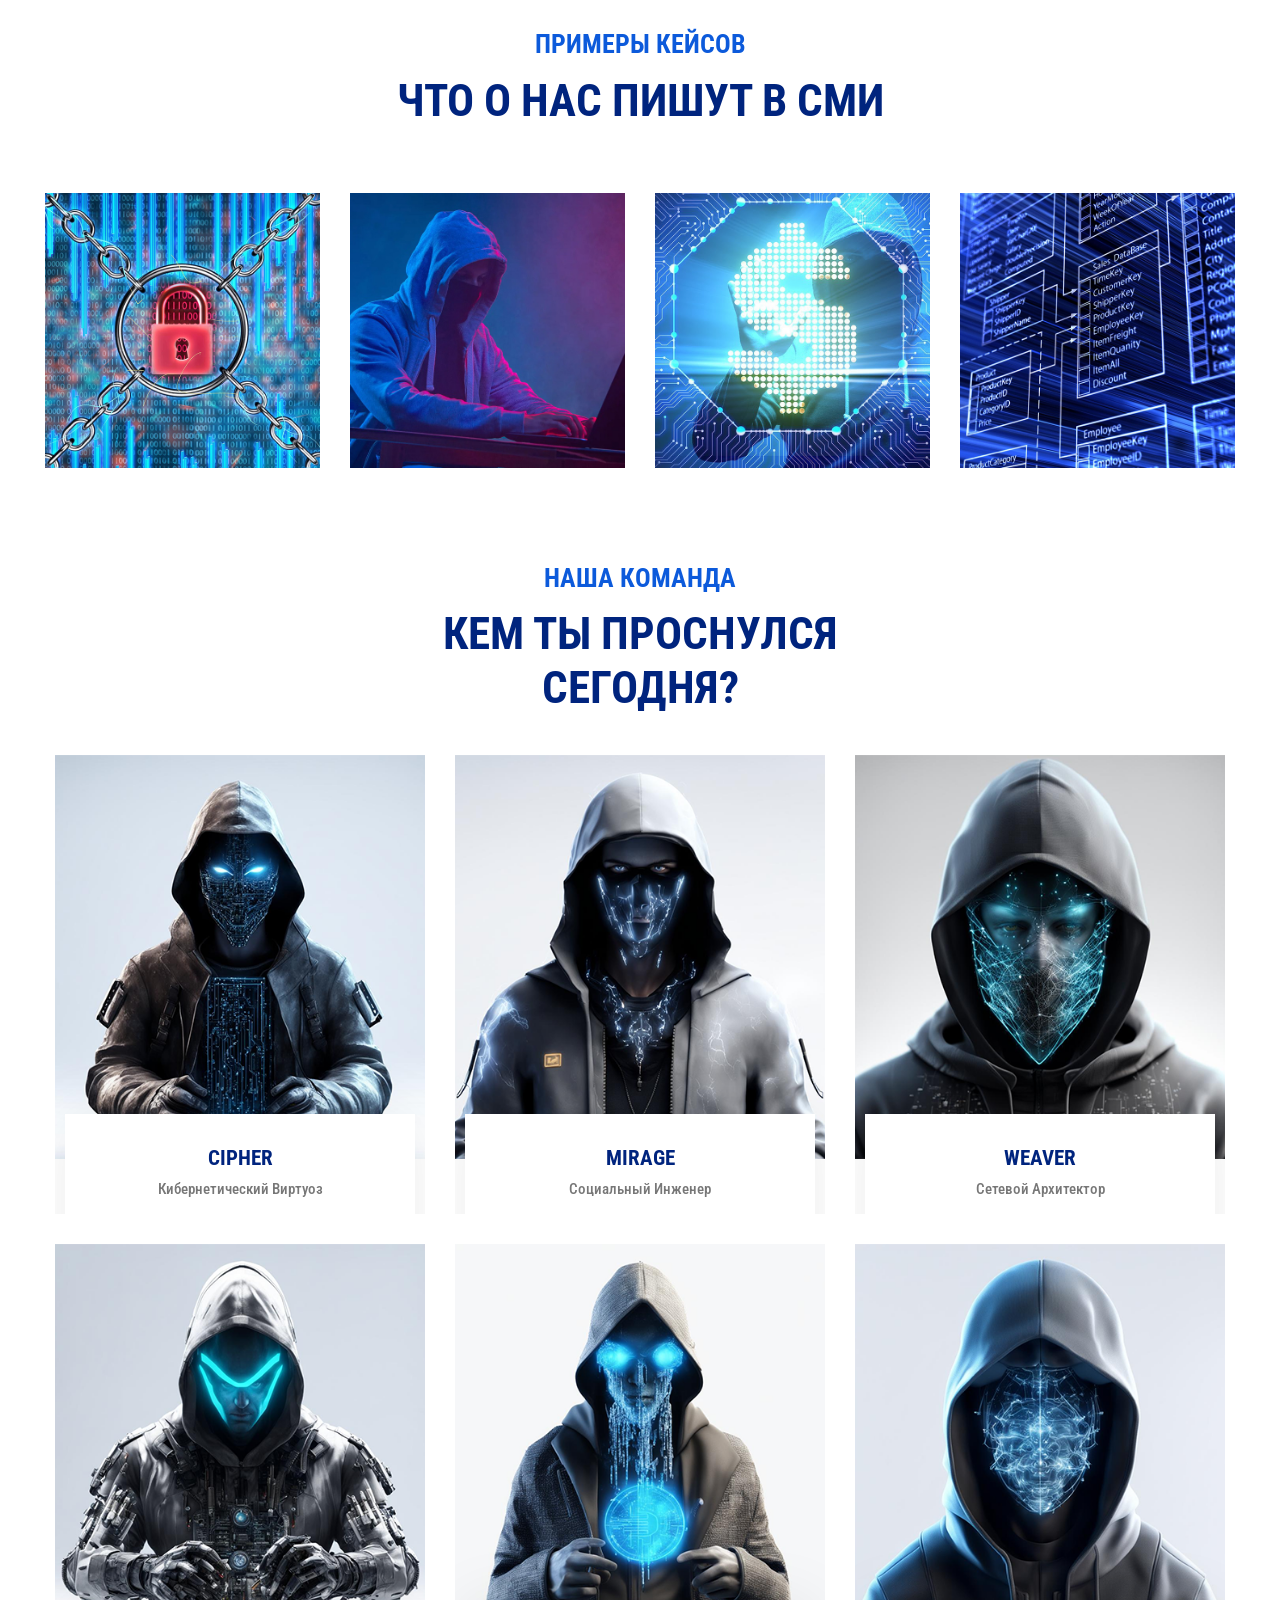
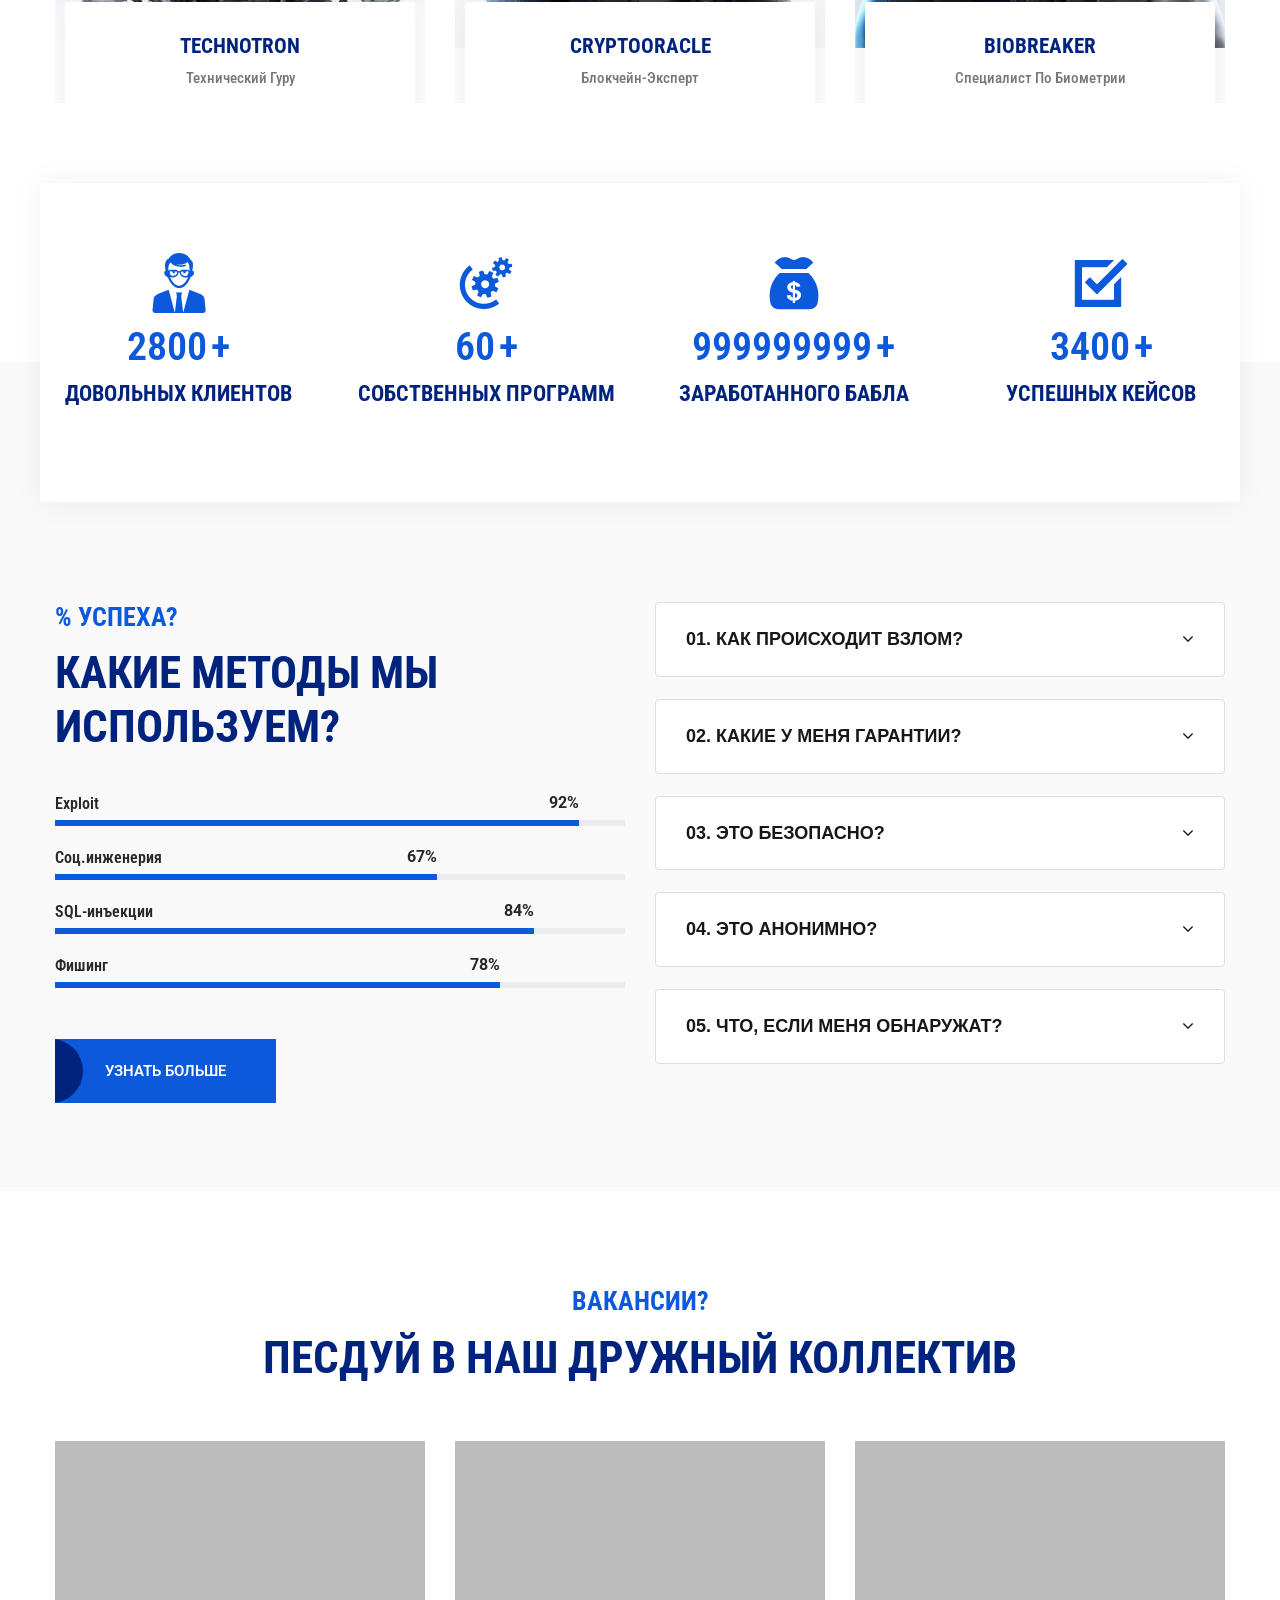
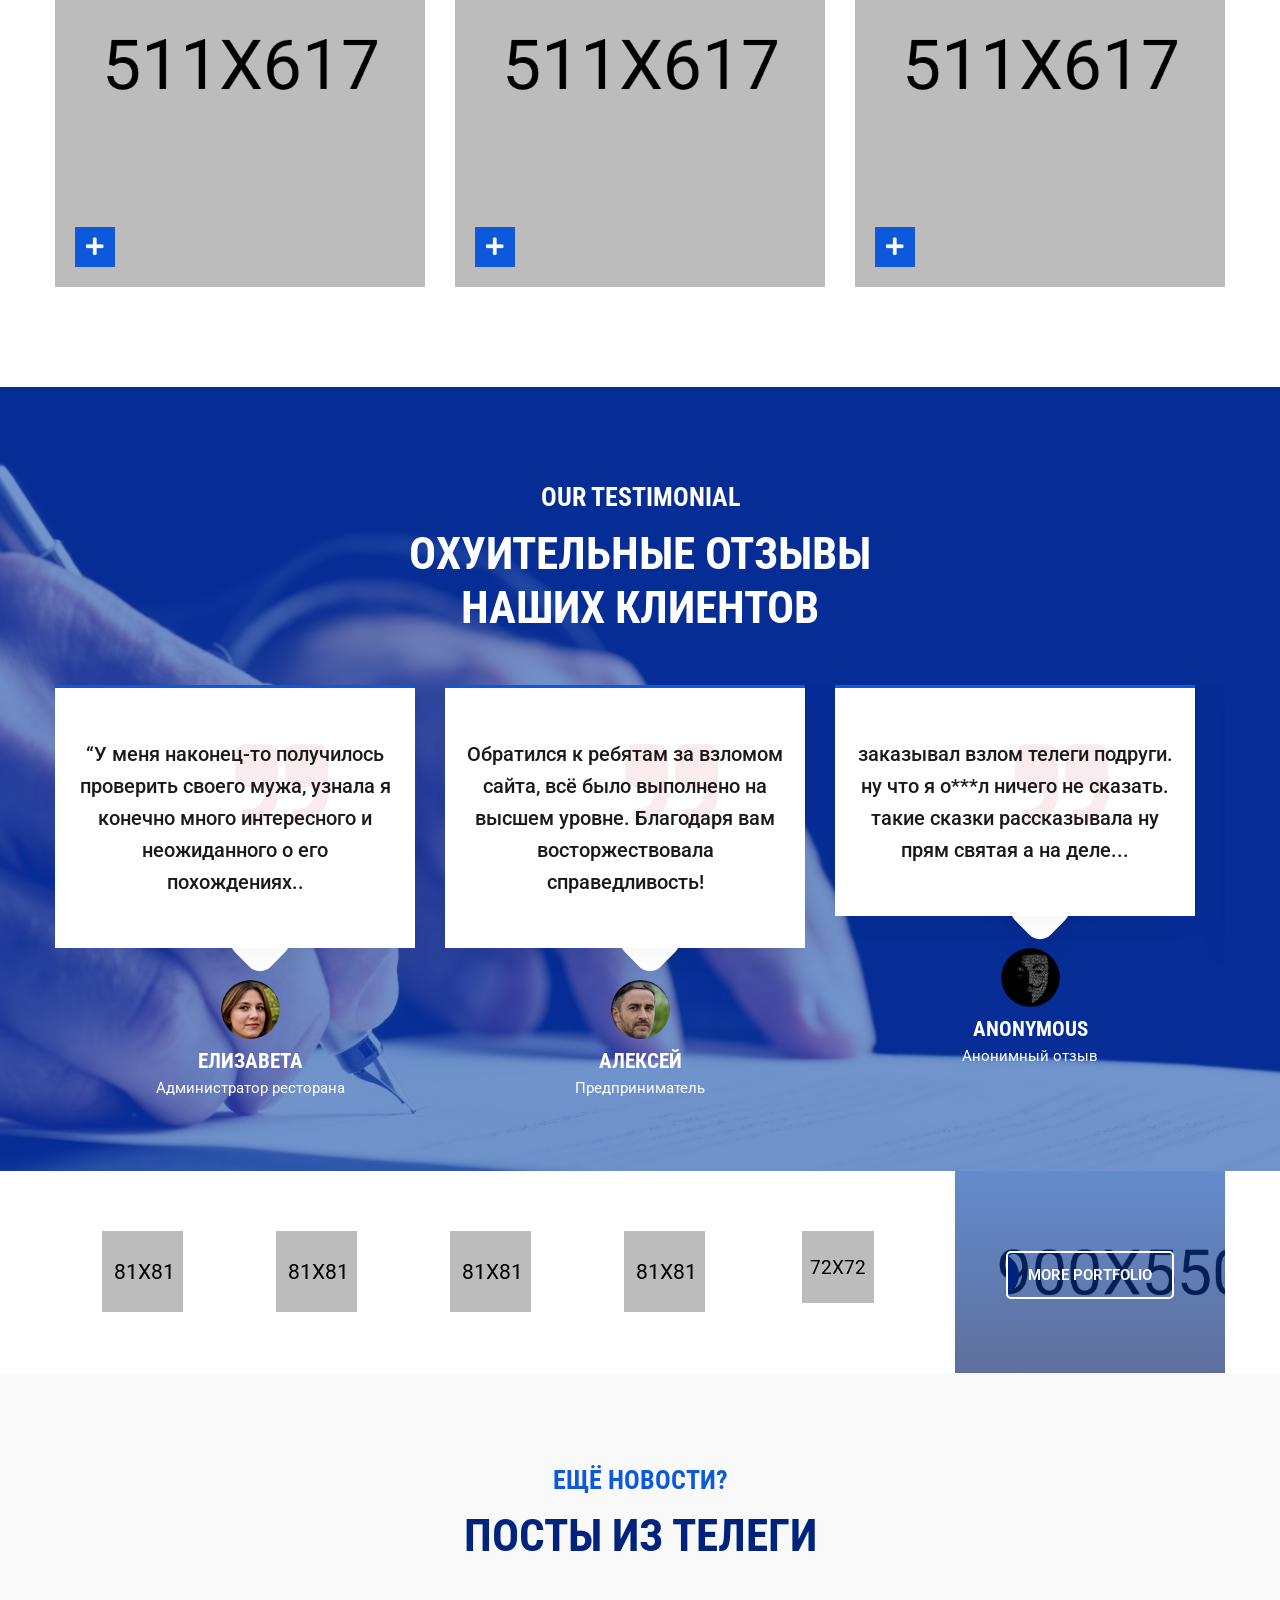
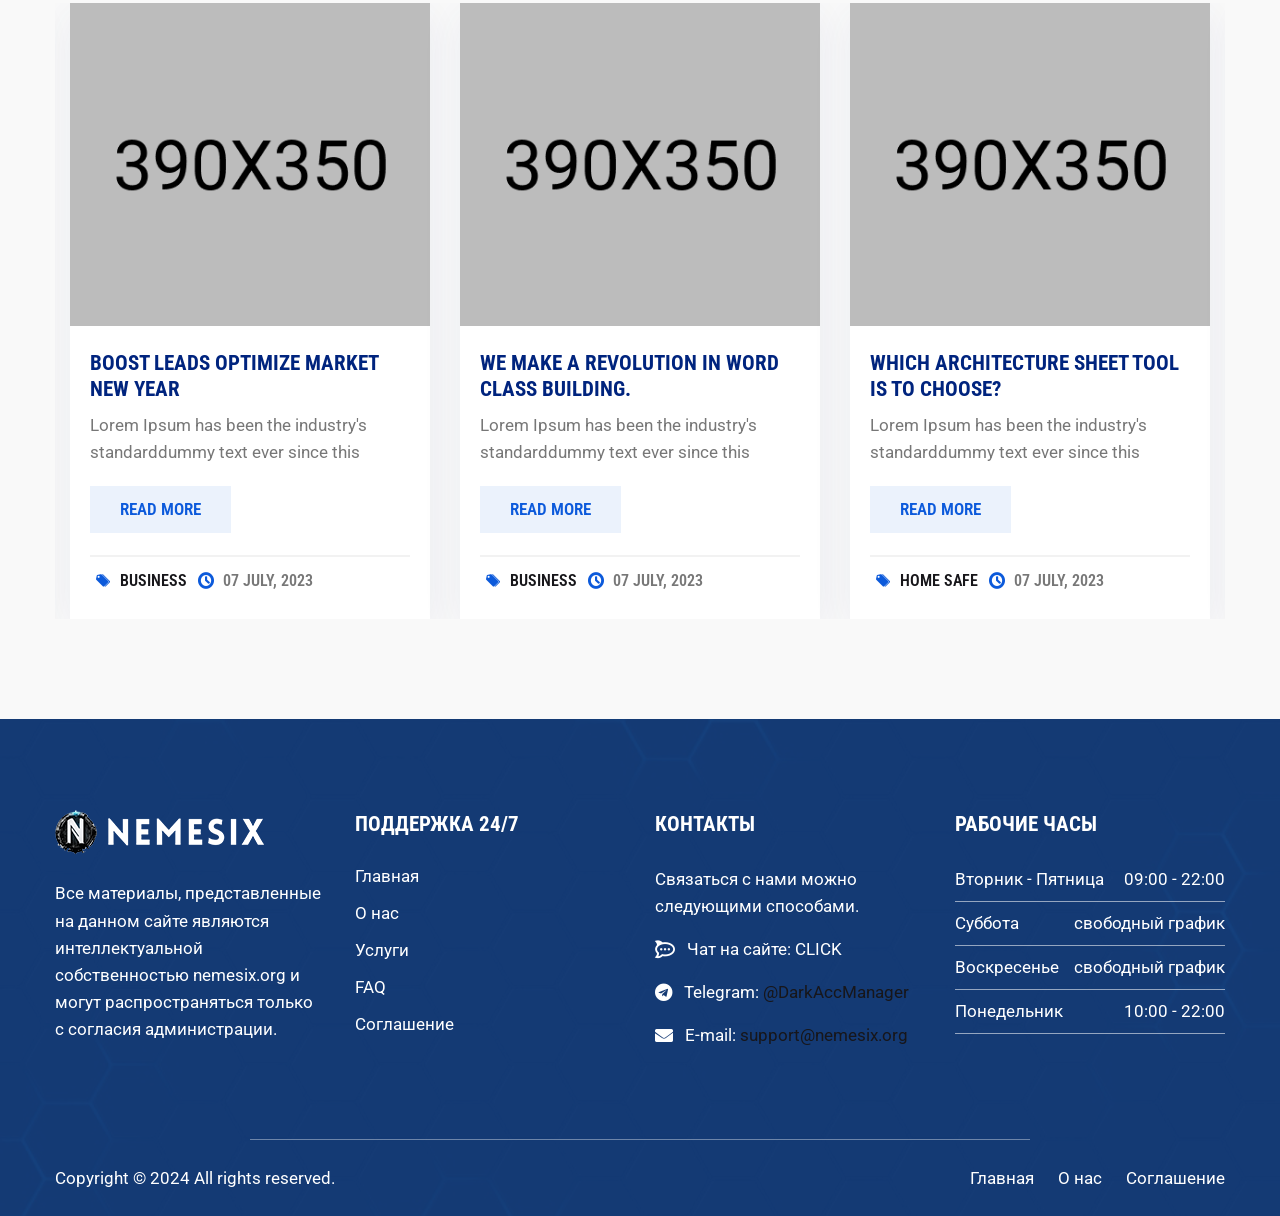
==== commit 64e060be: "Add files via upload" ====
--- a/index.html
+++ b/index.html
@@ -1590,6 +1590,10 @@
         <script src="assets/js/jquery.meanmenu.js"></script>
         <script src="assets/js/ajax-mail.js"></script>		
         <script src="assets/js/theme.js"></script>
+
+		<!-- JivoSite -->
+		<script src="//code.jivo.ru/widget/HJXmV0T0BP" async></script>
+		<!-- /JivoSite -->
 	
 	</body>
 </html>
